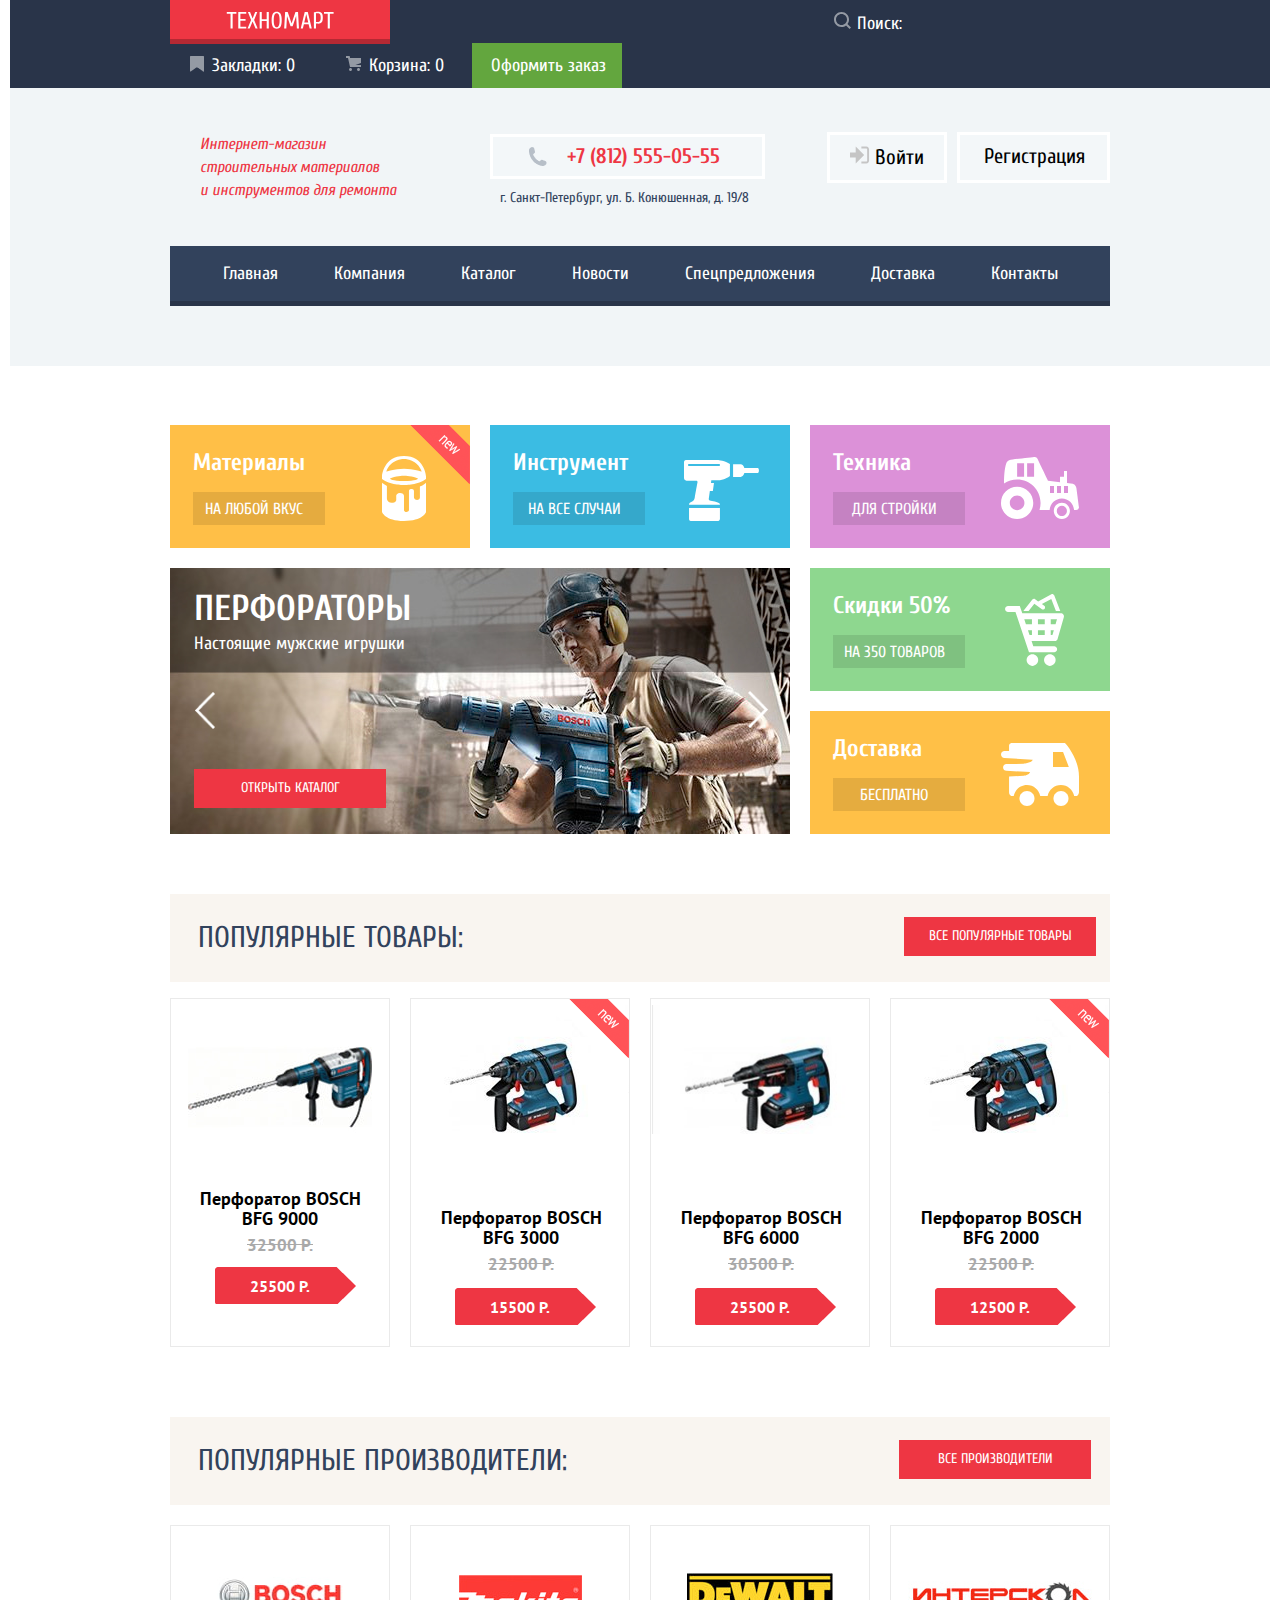
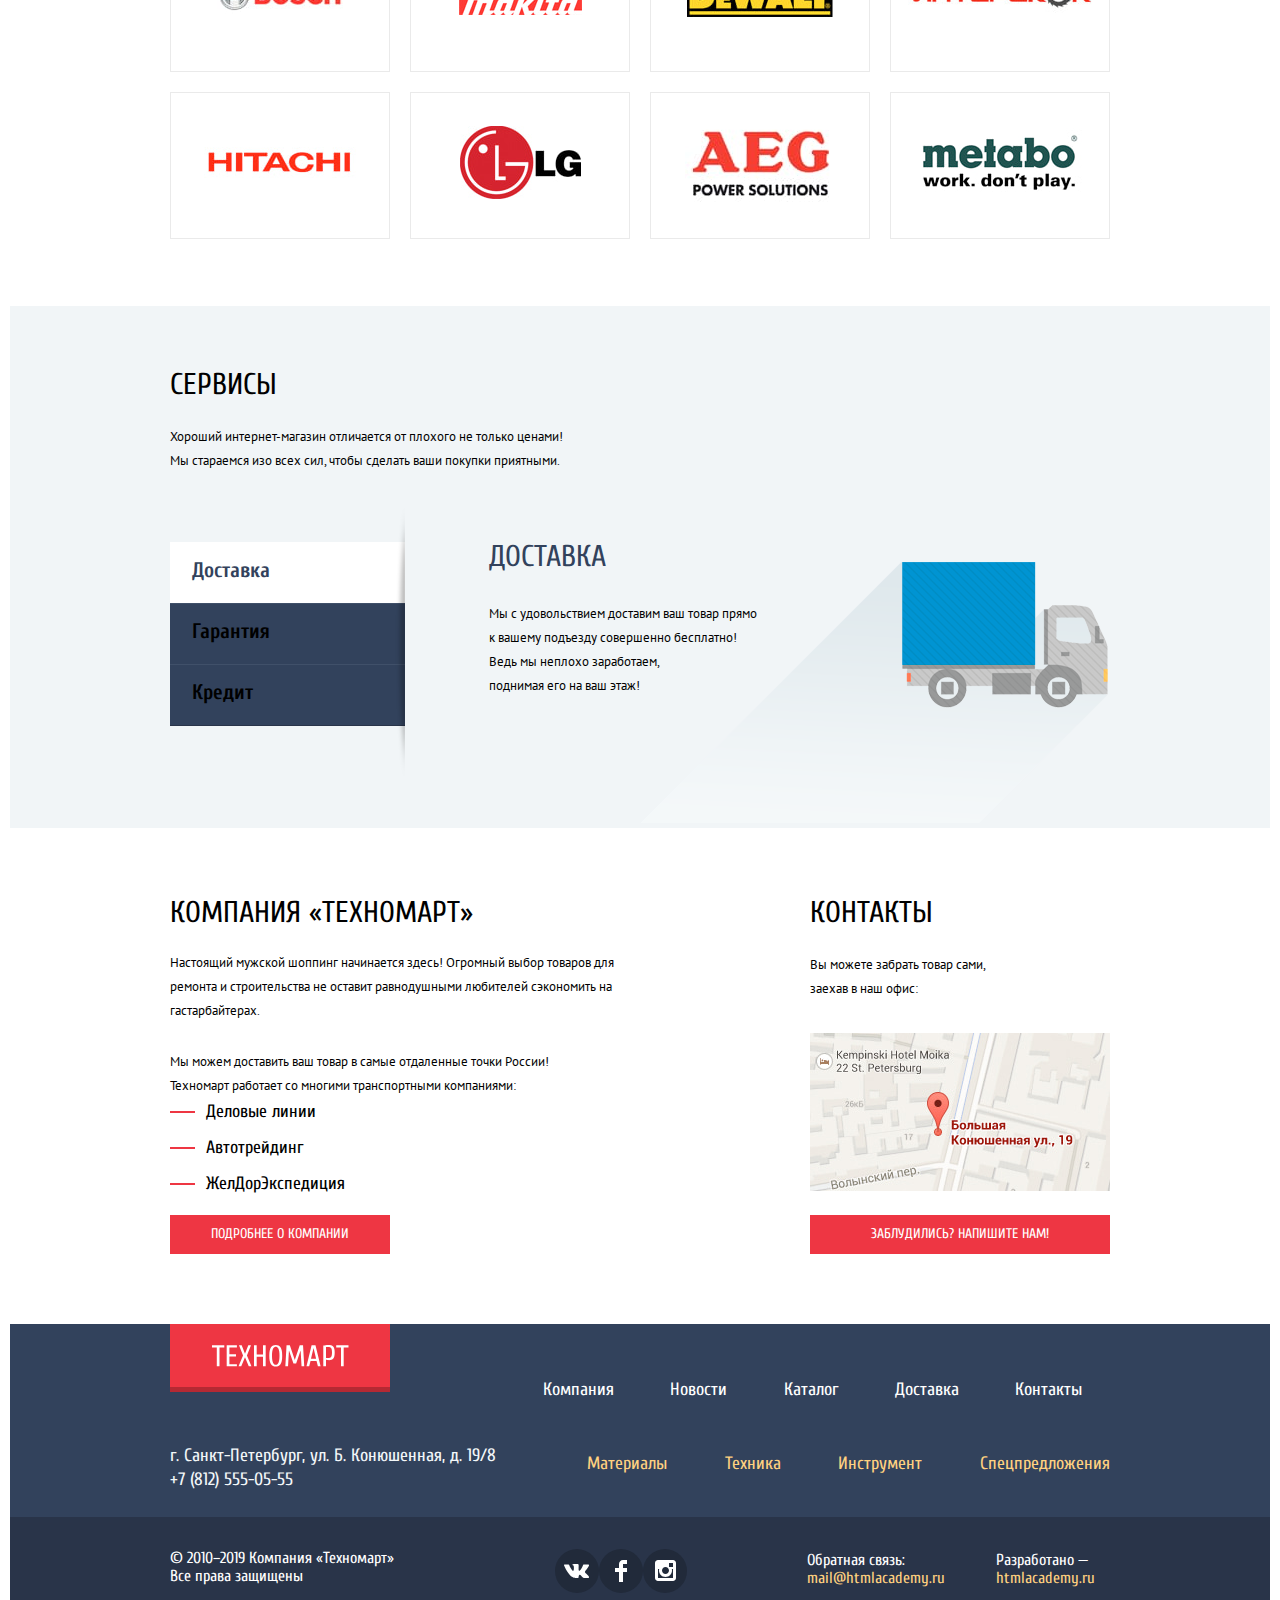
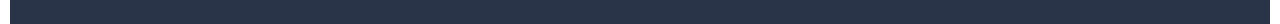
==== index.html @ 9ed383a5 "7" ====
<!DOCTYPE html>
<html class="page" lang="ru">
  <head>
    <meta charset="utf-8">
    <meta name="viewport" content="width=device-width, initial-scale=1">
    <title>HTML Academy: Техномарт</title>
    <link rel="stylesheet" href="css/normalize.css">
    <link rel="stylesheet" href="css/style.css">

    <link rel="icon" href="favicon.ico">
    <link rel="icon" href="img/favicons/32.svg" type="image/svg+xml">
    <link rel="apple-touch-icon" href="img/favicons/favicon-180.png">
    <link rel="manifest" href="manifest.webmanifest">

    <link rel="preconnect" href="https://fonts.gstatic.com">
    <link rel="stylesheet" href="https://fonts.googleapis.com/css2?family=Cuprum:ital,wght@0,400;0,700;1,400&display=swap">
    <link rel="stylesheet" href="https://fonts.googleapis.com/css2?family=Cuprum:ital,wght@0,400;0,700;1,400&family=PT+Sans:wght@400;700&display=swap">
  </head>
  <body class="page-body">

    <header class="header">

      <!--Верхний блок-->
        <div class="header-top-block">
          <div class="wrapper">
            <!--Логотип-->
            <a class="header-logo">
              <div>
                <img src="img/logo-technomart.svg"  width="108" height="18" alt="Логотип «Техномарт»">
              </div>
            </a>
            <!--Поиск-->
            <form class="search-form" action="search.html" method="GET">
              <button class="search-button"><svg width="17" height="17" viewBox="0 0 17 17" fill="rgba(255, 255, 255, 0.3)" xmlns="http://www.w3.org/2000/svg">
                <path fill-rule="evenodd" clip-rule="evenodd" d="M13.458 12.044L17 15.586L15.586 17L12.044 13.458C10.782 14.421 9.21 15 7.5 15C3.35786 15 0 11.6421 0 7.5C0 3.35786 3.35786 0 7.5 0C11.6421 0 15 3.35786 15 7.5C15.0001 9.14309 14.4581 10.7403 13.458 12.044ZM7.5 2C4.467 2 2 4.467 2 7.5C2.00331 10.5362 4.4638 12.9967 7.5 13C10.532 13 13 10.532 13 7.5C13 4.467 10.532 2 7.5 2Z" fill="white"/>
                </svg></button>
              <input type="search" name="text" id="search-form" placeholder="Поиск:" required>
              <label for="search-form">
                <!--<button class="visually-hidden" type="submit">Найти</button>-->
              </label>
            </form>
            <ul class="user-navigation">
              <li><a class="header-bookmarks" href="#">Закладки: 0</a></li>
              <li><a class="header-basket" href="#">Корзина: 0</a></li>
              <li><a class="header-checkout" href="#">Оформить заказ</a></li>
            </ul>
          </div>
        </div>
        <div class="header-central-block-bg">
          <div class="wrapper">
            <!--Центральный блок-->
            <div class="header-central-block">
            <!--Текст-->
              <p class="header-description">Интернет-магазин <br> строительных материалов <br> и инструментов для ремонта</p>

              <div class="header-contacts">
                <!--Контакты-->
                <a class="contacts-phone" href="tel:+78125550555">+7 (812) 555-05-55</a>
                <p class="contacts-address">г. Санкт-Петербург, ул. Б. Конюшенная, д. 19/8</p>
              </div>
              <!--Блок авторизации-->
              <div class="header-authorization">
                <a class="header-login" href="blank.html">
                  <svg width="20" height="18" viewBox="0 0 20 18" fill="none" xmlns="http://www.w3.org/2000/svg">
                    <path d="M14.1667 9L5.71429 0.5V6.5H0V11.5H5.71429V17.5L14.1667 9Z" fill="#C5C5C5"/>
                    <path d="M16.1771 15.51H11.3895V17.5H16.1771C18.2514 17.5 19.0381 15.69 19.0619 14.474V3.528C19.0381 2.311 18.2514 0.5 16.1771 0.5H11.3895V2.49H16.1771C16.9762 2.49 17.1219 3.171 17.1391 3.547V14.451C17.1229 14.827 16.9762 15.51 16.1771 15.51Z" fill="#C5C5C5"/>
                    </svg>
                    Войти</a>
                <a class="header-registration" href="blank.html">Регистрация</a>
              </div>
            </div>
            <!--Меню-->
            <nav class="main-navigation header-main-navigation">
              <ul>
                <li><a>Главная</a></li>
                <li><a href="#">Компания</a></li>
                <li><a href="catalog.html">Каталог</a></li>
                <li><a href="#">Новости</a></li>
                <li><a href="#">Спецпредложения</a></li>
                <li><a href="#">Доставка</a></li>
                <li><a href="#">Контакты</a></li>
              </ul>
            </nav>
          </div>
        </div>
    </header>

    <main>
      <div class="wrapper">
      <h1 class="visually-hidden">ТЕХНОМАРТ</h1>

      <section class="promo-block">
        <h2 class="visually-hidden">Промо-блок</h2>

          <!--Слайдер-->
          <div class="slider-content">
            <!--Первый слайдер-->
            <div class="slider-item slider-1">
              <div class="slider-item-top-block">
                <h3>Перфораторы</h3>
                <p>Настоящие мужские игрушки</p>
              </div>
              <div class="slider-buttons">
                <button class="slider-item-button button-left" type="button"><img src="img/icons/icon-left.png" width="21" height="39" alt="Назад"></button>
                <button class="slider-item-button button-rught" type="button"><img src="img/icons/icon-right.png" width="21" height="39" alt="Вперед"></button>
              </div>
              <a class="red-button-link red-button-link-slider" href="catalog.html">ОТКРЫТЬ КАТАЛОГ</a>
            </div>
            <!--Второй слайдер-->
            <div class="slider-item slider-2 visually-hidden">
              <div class="slider-item-top-block">
                <h3>Дрели</h3>
                <p>Соседям на радость!</p>
              </div>
              <div class="slider-buttons">
                <button class="slider-item-button button-left" type="button"><img src="img/icons/icon-left.png" width="21" height="39" alt="Назад"></button>
                <button class="slider-item-button button-rught" type="button"><img src="img/icons/icon-right.png" width="21" height="39" alt="Вперед"></button>
              </div>
              <a class="red-button-link red-button-link-slider" href="catalog.html">ОТКРЫТЬ КАТАЛОГ</a>
            </div>

          </div>
          <!--Навигация по каталогу-->
          <div class="promo-block-item materials new">
            <h3>Материалы</h3>
            <a class="promo-block-item-button" href="#">на любой вкус</a>

          </div>

          <div class="promo-block-item instrument">
            <h3>Инструмент</h3>
            <a class="promo-block-item-button" href="#">НА ВСЕ СЛУЧАИ</a>
          </div>

          <div class="promo-block-item technic">
            <h3>Техника</h3>
            <a class="promo-block-item-button" href="#">для стройки</a>
          </div>

          <div class="promo-block-item discounts">
            <h3>Скидки 50%</h3>
            <a class="promo-block-item-button" href="#">На 350 ТОВАРОВ</a>
          </div>

          <div class="promo-block-item delivery">
            <h3>Доставка</h3>
            <a class="promo-block-item-button" href="#">Бесплатно</a>
          </div>

      </section>

      <section class="popular-goods">
        <div class="popular-goods-top-block">
          <h2>Популярные товары:</h2>
          <a class="red-button-link" href="#">все поПулярные товары</a>
        </div>
        <ul>
          <li class="popular-goods-card-product">
              <div class="popular-goods-card-product-image front"><!--Вот этот блок должен меняться-->
                <img src="img/goods/snippet-32961.jpg" width="184" height="164" alt="Перфоратор BOSCH BFG 9000">
              </div>

              <div class="popular-goods-card-product-image-back"><!--На вот этот блок-->
                <a class="buy" href="#">Купить</a>
                <a class="to-bookmarks" href="#">В закладки</a>
              </div>
              <h3>Перфоратор BOSCH BFG 9000</h3>
              <p class="popular-goods-card-product-old-price">
                <s>32500 Р.</s>
              </p>
              <p class="popular-goods-card-product-button">
                25500 Р.
              </p>


          </li>

          <li class="popular-goods-card-product new">
            <a href="#">
              <h3>Перфоратор BOSCH BFG 3000</h3>
              <p class="popular-goods-card-product-image">
                <img src="img/goods/snippet-18927-1.jpg"  width="218" height="128" alt="Перфоратор BOSCH BFG 3000">
              </p>
              <p class="popular-goods-card-product-old-price">
                <s>22500 Р.</s>
              </p>
              <p class="popular-goods-card-product-button">
                15500 Р.
              </p>
            </a>
          </li>
          <li class="popular-goods-card-product">
            <a href="#">
              <h3>Перфоратор BOSCH BFG 6000</h3>
              <p class="popular-goods-card-product-image">
                <img src="img/goods/snippet-945-1.jpg"  width="218" height="128" alt="Перфоратор BOSCH BFG 6000">
              </p>
              <p class="popular-goods-card-product-old-price">
                <s>30500 Р.</s>
              </p>
              <p class="popular-goods-card-product-button">
                25500 Р.
              </p>
            </a>
          </li>
          <li class="popular-goods-card-product new">
            <a href="#">
              <h3>Перфоратор BOSCH BFG 2000</h3>
              <p class="popular-goods-card-product-image">
                <img src="img/goods/snippet-18927-1.jpg"  width="218" height="128" alt="Перфоратор BOSCH BFG 3000">
              </p>
              <p class="popular-goods-card-product-old-price">
                <s>22500 Р.</s>
              </p>
              <p class="popular-goods-card-product-button">
                12500 Р.
              </p>
            </a>
          </li>
        </ul>
      </section>

      <section class="popular-producers">
        <div class="popular-goods-top-block">
          <h2>Популярные ПРОИзводители:</h2>
          <a class="red-button-link" href="#">все производители</a>
        </div>
        <div class="popular-producers-list">
          <div class="popular-producers-item"><a href="#"><img src="img/partner-logo/bosch.jpg"  width="126" height="37" alt="BOSCH"></a></div>
          <div class="popular-producers-item"><a href="#"><img src="img/partner-logo/Makita.jpg"  width="123" height="40" alt="Makita"></a></div>
          <div class="popular-producers-item"><a href="#"><img src="img/partner-logo/DeWALT.jpg"  width="146" height="44" alt="DeWALT"></a></div>
          <div class="popular-producers-item"><a href="#"><img src="img/partner-logo/Interskol-1.jpg"  width="200" height="75" alt="Интерскол"></a></div>
          <div class="popular-producers-item"><a href="#"><img src="img/partner-logo/Hitachi.jpg"  width="169" height="31" alt="Hitachi"></a></div>
          <div class="popular-producers-item"><a href="#"><img src="img/partner-logo/LG.jpg"  width="121" height="73" alt="LG"></a></div>
          <div class="popular-producers-item"><a href="#"><img src="img/partner-logo/AEG.jpg"  width="151" height="96" alt="AEG"></a></div>
          <div class="popular-producers-item"><a href="#"><img src="img/partner-logo/Metabo.jpg" width="204" height="69" alt="Metabo"></a></div>
        </div>
      </section>
    </div>

      <section class="services">
        <div class="wrapper">
          <!--Слайдер-->
          <h2>Сервисы</h2>
          <p>Хороший интернет-магазин отличается от плохого не только ценами! <br>
          Мы стараемся изо всех сил, чтобы сделать ваши покупки приятными.</p>

            <div class="services-tab">
              <button class="services-button" id="defaultOpen" type="button" onclick="openService(event, 'Delivery')">Доставка</button>
              <button class="services-button" type="button" onclick="openService(event, 'Guarantee')">Гарантия</button>
              <button class="services-button" type="button" onclick="openService(event, 'Credit')">Кредит</button>
            </div>
            <div id="Delivery" class="tabcontent">
              <h3>Доставка</h3>
              <p>Мы с удовольствием доставим ваш товар прямо<br>
                к вашему подъезду совершенно бесплатно!<br>
                Ведь мы неплохо заработаем,<br>
                поднимая его на ваш этаж!</p>
            </div>
            <div id="Guarantee" class="tabcontent">
              <h3>Гарантия</h3>
              <p>Если купленный у нас товар поломается или заискрит, <br>
                а также в случае пожара, спровоцированного его возгоранием, <br>
                вы всегда можете быть уверены в нашей гарантии. <br>
                Мы обменяем сгоревший товар на новый. <br>
                Дом уж восстановите как-нибудь сами.</p>
            </div>
            <div id="Credit" class="tabcontent">
              <h3>Кредит</h3>
              <p>Залезть в долговую яму стало проще! <br>
                  Кредитные консультанты придут вам на помощь.</p>
            </div>

        </div>
      </section>
      <div class="company-information wrapper">
        <section class="about-company">
          <h2>КОМПАНИЯ «Техномарт»</h2>
          <p class="indent">Настоящий мужской шоппинг начинается здесь! Огромный выбор товаров для <br>
            ремонта и строительства не оставит равнодушными любителей сэкономить на <br>
            гастарбайтерах.</p>
          <p>Мы можем доставить ваш товар в самые отдаленные точки России! <br>
            Техномарт работает со многими транспортными компаниями:</p>
          <ul>
            <li>Деловые линии</li>
            <li>Автотрейдинг</li>
            <li>ЖелДорЭкспедиция</li>
          </ul>
          <a class="red-button-link " href="#">Подробнее о компании</a>
        </section>

        <section class="contacts-company">
          <h2>КОНТАКТЫ</h2>
          <p>Вы можете забрать товар сами, <br>
            заехав в наш офис:</p>
          <!--Карта-->
          <section class="map"><h2 class="visually-hidden">Схема проезда</h2><img src="img/road-map.jpg" width="300" height="158" alt=""></section>
          <a class="red-button-link" href="#">Заблудились? НапиШИТЕ НАМ!</a>
        </section>

      </div>
      <section class="modal modal-email">
        <h2 class="visually-hidden">Отправить письмо</h2>
        <form method="post" name="contact_form" action="contact-form-handler.php">
          <div class="modal-email-top">
            <p>
              <label class="form_item" for="username">Ваше имя:</label>
              <input id="username" type="text" name="username" placeholder="Имя Фамилия">
            </p>
            <p>
              <label class="form_item" for="email">Ваш e-mail:</label>
              <input id="email" type="email" name="email" placeholder="email@example.com">
            </p>
          </div>
          <p class="form_item">Текст письма:
		    	    <textarea name="message" placeholder="В свободной форме"></textarea>
          </p>
          <button class="red-button-link" type="submit">Отправить</button>
        </form>
        <button class="modal-close" type="button" aria-label="Закрыть"></button>
      </section>

      <section class="modal modal-map">
        <h2 class="visually-hidden">Заблудились? НапиШИТЕ НАМ!</h2>
        <img src="img/modal-map.jpg" alt="Офис компании по адресу г. Санкт-Петербург, ул. Б. Конюшенная, д. 19/8" width="943" height="449">
        <button class="modal-close" type="button" aria-label="Закрыть"></button>
      </section>
    </main>

    <footer>
      <!--Верхний блок футера-->
      <div class="footer-main-block">
        <div class="wrapper">
        <!--Логотип-->
          <div class="footer-top-block">
            <a class="footer-logo">
              <p>
                <img src="img/logo-technomart.svg"  width="138" height="23" alt="Логотип «Техномарт»">
              </p>
            </a>

              <ul class="main-navigation footer-navigation">
                <li><a href="#">Компания</a></li>
                <li><a href="#">Новости</a></li>
                <li><a href="catalog.html">Каталог</a></li>
                <li><a href="#">Доставка</a></li>
                <li><a href="#">Контакты</a></li>
              </ul>
          </div>
          <div class="footer-center-block">
            <p>г. Санкт-Петербург, ул. Б. Конюшенная, д. 19/8 <br>
                  +7 (812) 555-05-55</p>
            <ul class="footer-navigation">
              <li><a href="#">Материалы</a></li>
              <li><a href="#">Техника</a></li>
              <li><a href="#">Инструмент</a></li>
              <li><a href="#">Спецпредложения</a></li>
            </ul>
          </div>
        </div>
      </div>
      <!--Нижний блок футера-->
      <div class="footer-bottom-block">
        <div class="wrapper">
          <p class="copyright">© 2010–2019 Компания «Техномарт» <br>
          Все права защищены</p>
          <div class="social-networks">
            <a class="vkontakte" href="#">
              <svg width="26" height="15" viewBox="0 0 26 15" fill="none" xmlns="http://www.w3.org/2000/svg">
                <path d="M15.5403 11.7281C16.4609 11.4384 17.6395 13.6406 18.8943 14.4834C19.836 15.1219 20.5573 14.9841 20.5573 14.9841L23.9017 14.9372C23.9017 14.9372 25.6495 14.8322 24.8232 13.4803C24.7549 13.3678 24.3389 12.4781 22.334 10.6472C20.2376 8.73186 20.5217 9.04218 23.0456 5.73093C24.5835 3.71249 25.1988 2.47968 25.0062 1.95468C24.8213 1.44936 23.6918 1.58061 23.6918 1.58061L19.9237 1.60593C19.5568 1.60686 19.2458 1.71749 19.1042 2.08874C19.1013 2.09249 18.5062 3.65061 17.7127 4.9753C16.0362 7.77749 15.3669 7.92655 15.0896 7.75124C14.4531 7.3453 14.6139 6.1228 14.6139 5.25374C14.6139 2.5378 15.0299 1.4053 13.7992 1.1128C13.388 1.0153 13.0876 0.951552 12.0389 0.942177C10.6985 0.922489 9.56027 0.942177 8.91508 1.25061C8.48656 1.45968 8.15819 1.91811 8.35753 1.94436C8.6079 1.97718 9.1693 2.09436 9.46975 2.49374C9.8559 3.01124 9.84434 4.17093 9.84434 4.17093C9.84434 4.17093 10.0649 7.36874 9.32434 7.7653C8.8159 8.03718 8.12064 7.48218 6.62516 4.9378C5.86153 3.63655 5.28471 2.19843 5.28471 2.19843C5.28471 2.19843 5.17301 1.93124 4.97079 1.78499C4.73005 1.61155 4.39301 1.55624 4.39301 1.55624L0.816563 1.57874C0.816563 1.57874 0.27923 1.59374 0.0818227 1.82436C-0.0934366 2.02874 0.0673782 2.45061 0.0673782 2.45061C0.0673782 2.45061 2.86864 8.90155 6.04064 12.1509C8.94879 15.1341 12.2537 14.9362 12.2537 14.9362H13.7511C13.7511 14.9362 14.2027 14.8856 14.4338 14.6437C14.6495 14.4187 14.6399 13.9959 14.6399 13.9959C14.6399 13.9959 14.61 12.0187 15.5403 11.7281Z" fill="white"/>
                </svg>
            </a>
            <a class="facebook" href="#">
              <svg width="12" height="22" viewBox="0 0 12 22" fill="none" xmlns="http://www.w3.org/2000/svg">
                <path d="M12 4V0H8C5.79086 0 4 1.79086 4 4V8H0V12H4V22H8V12H12V8H8V4H12Z" fill="white"/>
              </svg>
            </a>
            <a class="instagram" href="#">
              <svg width="21" height="21" viewBox="0 0 21 21" fill="none" xmlns="http://www.w3.org/2000/svg">
                <path fill-rule="evenodd" clip-rule="evenodd" d="M3 0H18C19.65 0 21 1.35 21 3V18C21 19.65 19.65 21 18 21H3C1.35 21 0 19.65 0 18V3C0 1.35 1.35 0 3 0ZM14 10.5C14 8.57 12.43 7 10.5 7C8.57 7 7 8.57 7 10.5C7 12.43 8.57 14 10.5 14C12.43 14 14 12.43 14 10.5ZM3 18V9H4.181C4.0626 9.49127 4.00186 9.99467 4 10.5C4 14.0899 6.91015 17 10.5 17C14.0899 17 17 14.0899 17 10.5C16.9986 9.99464 16.9379 9.49118 16.819 9H18V18H3ZM14 7H18V3H14V7Z" fill="white"/>
              </svg>
            </a>
          </div>
          <div class="links">
            <p class="feedback">Обратная связь: <br>
              <a href="mailto:mail@htmlacademy.ru">mail@htmlacademy.ru</a></p>
            <p class="developed">
              Разработано &mdash;<br>
              <a href="https://htmlacademy.ru/intensive/htmlcss">htmlacademy.ru</a>
            </p>
          </div>
        </div>
      </div>
    </footer>
    <script src="js/script.js"></script>
  </body>
</html>
---- css/style.css ----
/* Variables */

:root {
  --header-color: rgba(0, 0, 0, 0.0001);
  --dark-header-color: #293449;
  --light-header-color: #32425C;
  --checkout-color: #63A63E;
  --basic-red: #EE3643;
  --basic-white: #ffffff;
  --basic-black: #000000;
  --button-white: #F3F7F9;
  --materials:  #FFBF47;
  --instrument: #3BBCE3;
  --technic: #DC91D8;
  --discounts: #8ED78F;
  --delivery: #FFC047;
  --popular-goods-top-block-color: #F9F5F0;
  --popular-goods-card-product-color: #EAEAEA;
  --popular-goods-card-product-old-price-color: #A9A9A9;
  --services-background-color: #F1F5F7;
  --service-button-shadow-color: #405069;
  --footer-center-block-menu: #FFD180;
  --dark-red: #BA2732;
  --light-green: #5FBB2D;
  --dark-green: #367315;
  --header-login: #3D546F;
  --light-grey: #C5C5C5;
  --red-button-bg: #CA2C37;
  --buy-active: #518534;
  --modal-bg: #F4F4F4;
  --modal-button: #F1F1F1;
  --catalog-heading: #F7F3EC;
  --filter-hover: #B5B5B5;
  --filter-button: #E5E5E5;
  --social-bg: #212A3A;
  --range-control: #d7dcde;
  --range-control-green: #00ca74;
  --range-control-toggle: #ababab;
  --price-color: #283136;
  --range-controls: #cfcfcf;
}

/* Global */

.page-body {
  min-width: 960px;
  margin: 0;
  padding: 0 10px;
  font-family: "Cuprum", "Arial", sans-serif;
  font-size: 16px;
  line-height: 24px;
  font-weight: 400;
  color: var(--basic-white);
  min-height: 100%;
  box-sizing: border-box;

  display: grid;
  grid-template-rows: min-content 1fr min-content;
  align-content: start;
}

.wrapper {
  width: 940px;
  margin: 0 auto;
}
p {
  margin: 0 auto;
}
a {
  text-decoration: none;
  color: var(--basic-white);
}
img {
  max-width: 100%;
  height: auto;
}
li {
  list-style: none;
}
.visually-hidden {
  position: absolute;
  clip: rect(0 0 0 0);
  width: 1px;
  height: 1px;
  margin: -1px;
}
.clearfix::after {
  content: "";
  display: table;
  clear: both;
}

/*Header*/

.header {
  background-color: var(--header-color);
 }


/*Верхний блок хедера*/
.header-top-block {
  background-color: var(--dark-header-color);
}
.header-top-block .wrapper {
  display: flex;
  flex-wrap: wrap;
  justify-content: space-between;
  color: var(--basic-white);
}

/*Логотип в верхнем блоке хедера*/
.header-logo {
  background-color: var(--basic-red);
  padding: 20px 56px 10px 56px;
  box-shadow: inset 0px -5px 0px rgba(0, 0, 0, 0.24);
  height: 23px;
  margin-top: -9px;
}
.header-logo:active {
  background: var(--dark-red);
}
/*Поиск в верхнем блоке хедера*/
.search-form input{
  background-color: var(--dark-header-color);
  border: none;
  padding-top: 15px;
  padding-left: 28px;
}
.search-form input:focus {
  background-color: var(--basic-white);
}
.search-form {
  padding-right: 97px;
  padding-left: 12px;
  position: relative;
}
.search-form:focus {
  background-color: var(--basic-white);
  color: var(--basic-black);
}
.search-form svg:focus {
  fill: rgba(255, 255, 255, 1);
}
.search-form input::placeholder {
  background-color: var(--dark-header-color);
  border: none;
  font-size: 18px;
  color: var(--basic-white);
}
.search-button {
  background-color: var(--dark-header-color);
  border: none;
  padding: 0;
  padding-left: 5px;
  padding-top: 2px;
  position: absolute;
  top: 10px;
}
.search-button:focus,
.search-form input:focus,
.search-form input:focus::placeholder {
  background-color: var(--basic-white);
  color: var(--basic-black);
}
.search-button path {
  fill: rgba(255, 255, 255, 0.5);
}
.search-button svg:active {
  fill: var(--basic-red);
}
/*Юзерменю в верхнем блоке хедера*/
.user-navigation {
  display: flex;
  justify-content: flex-end;
  flex-wrap: wrap;
  margin: 0;
  padding: 0;
  font-size: 18px;
}
.user-navigation li {
  padding: 10px 0;
}
user-navigation a {
  position: relative;
}
.header-bookmarks,
.header-basket {
  position: relative;
}
.header-basket {
  padding-right: 28px;
  padding-left: 48px;
}

.header-bookmarks {
  padding-right: 26px;
  padding-left: 42px;
}
.header-bookmarks::before {
  content: "";
  position: absolute;
  background-image: url("../img/icons/icon-bookmark.png");
  width: 14px;
  height: 16px;
  left: 20px;
  top: 1px;
  opacity: 0.5;
}
.header-basket::before {
  content: "";
  position: absolute;
  background-image: url(../img/icons/icon-cart.svg);
  width: 15px;
  height: 15px;
  left: 25px;
  top: 1px;
  opacity: 0.5;
}
.header-bookmarks:hover:before,
.header-basket:hover:before {
  opacity: 1;
}
.header-bookmarks:active,
.header-basket:active {
  opacity: 0.5;
}
.header-checkout {
  padding: 12px 16px 12px 19px;
  background-color: var(--checkout-color);
  width: 150px;
}
.header-checkout:hover {
  background-color: var(--light-green);
}
/*Центральный блок хедера*/
.header-central-block-bg {
  background-color: var(--services-background-color);
  padding-bottom: 60px;
}
.header-central-block {
  display: grid;
  gap: 20px;
  grid-template-columns: 4fr 4fr 4fr;
  grid-template-rows: 158px;
  align-items: center;
}
.header-central-block .header-login,
.header-central-block .header-registration,
.header-central-block .header-user,
.contacts-phone {
  font-size: 21px;
  line-height: 21px;
  background: var(--button-white);
  border: 3px solid var(--basic-white);
  position: relative;
}
.header-description {
  font-style: italic;
  font-size: 16px;
  line-height: 23px;
  color: var(--basic-red);
  padding-left: 30px;
  margin: 0;
}
.header-contacts {
  margin-top: 16px;
}
.contacts-phone {
  font-weight: 700;
  color: var(--basic-red);
  line-height: 30px;
  padding: 7px 42px 8px 74px;
}
.contacts-phone::before {
  content: "";
  position: absolute;
  background-image: url("../img/icons/icon-phone.png");
  width: 19px;
  height: 19px;
  left: 35px;
  top: 10px;
}
.contacts-address {
  font-size: 14px;
  margin-top: 5px;
  padding-top: 10px;
  color: var(--light-header-color);
  margin-left: 10px;
}

.header-authorization {
  display: flex;
  justify-content: flex-end;
  flex-wrap: wrap;
  margin-top: -20px;
}
.header-authorization .header-login,
.header-authorization .header-registration,
.header-authorization .header-user {
  color: var(--basic-black);
  padding-top: 11px;
  padding-bottom: 12px;
}
.header-login {
  padding-right: 20px;
  padding-left: 20px;
}
.header-login:hover,
.header-registration:hover {
  color: var(--basic-red);
}
.header-login:hover svg {
  fill: var(--header-login);
}
.header-login:active,
.header-registration:active {
  color: var(--light-grey);
}

.header-registration {
  padding-right: 22px;
  padding-left: 24px;
  margin-left: 10px;
}

/*Меню в хедере*/

.main-navigation ul {
  display: flex;
  flex-wrap: wrap;
  width: 100%;
  background-color: var(--light-header-color);
  font-size: 18px;
  margin: 0;
  padding: 0;
  list-style: none;
  min-height: 60px;
  box-shadow: inset 0px -5px 0px var(--dark-header-color);
  box-sizing: border-box;

}
.main-navigation li {
  display: inline;
  padding: 16px 28px;
}
.main-navigation li:first-child {
  padding-left: 53px;
}

.main-navigation a {
  padding: 16px auto;
}
.header-main-navigation li:hover {
  background-color: var(--dark-header-color);
}
.header-main-navigation li:active {
  opacity: 0.5;
}
/*Main*/

/*Промо-блок*/

.promo-block {
  display: grid;
  grid-template-columns: 1fr 1fr 1fr;
  grid-template-rows: 123px 123px 123px;
  gap: 20px;
  margin-top: 59px;
  margin-bottom: 60px;
}
.slider-content {
  grid-column: 1 / 3;
  grid-row: 2 / -1;
}
.slider-item {
  width: 620px;
  min-height: 266px;
  background-color: var(--light-header-color);
}
.slider-1 {
  background-image: url(../img/perforator.jpg);
}
.slider-2 {
  background-image: url(../img/Object-2.jpg);
}
.slider-item-top-block {
  min-height: 104px;
  background: rgba(0, 0, 0, 0.25);
  margin-bottom: 18px;
}
.slider-item-top-block h3 {
  font-weight: 700;
  text-transform: uppercase;
  font-size: 36px;
  line-height: 36px;
  margin: 0 24px;
  padding-top: 23px;
}
.slider-item-top-block p {
  font-size: 18px;
  margin-left: 24px;
  margin-top: 5px;
}
.slider-item-button {
  background-color: rgba(0, 0, 0, 0);
  border: none;
}
.slider-buttons{
  display: flex;
  justify-content: space-between;
  flex-wrap: wrap;
  margin-bottom: 34px;
}
.button-left {
  margin-left: 18px;
  background-color: none;
}
.button-rught {
  margin-right: 15px;
  background-color: none;
}
.red-button-link {
  width: 192px;
  height: 32px;
  background-color: var(--basic-red);
  font-size: 14px;
  text-transform: uppercase;
  text-align: center;
  padding-top: 7px;
  display: block;
}
.red-button-link:hover {
  background-color: var(--red-button-bg);
}
.red-button-link:active {
  background-color: var(--dark-red);
}
.red-button-link-slider {
  margin-left: 24px;
}

/*Навигация по каталогу*/

.promo-block-item {
  padding-left: 23px;
  padding-top: 20px;
  position: relative;
  overflow: hidden;
}
.promo-block-item h3 {
  margin: 0;
  margin-top: 3px;
  font-weight: 700;
  font-size: 24px;
  line-height: 30px;
}

.promo-block-item-button {
  display: block;
  width: 122px;
  height: 28px;
  padding-top: 5px;
  margin-top: 14px;
  text-transform: uppercase;
  text-align: center;
  background-color: rgba(0, 0, 0, 0.1);
  padding-right: 10px;
}
.promo-block-item-button:hover {
  background-color: rgba(197,197,197,0.3);
}
.promo-block-item-button:active {
  background-color: rgba(169,169,169,0.3);
}
.materials {
  background: var(--materials)  url(../img/icons/icon-bucket.svg) no-repeat 83% 54%;
}
.instrument {
 background: var(--instrument) url(../img/icons/icon-drill.svg) no-repeat 86% 56%;
}
.technic {
  background: var(--technic)  url(../img/icons/icon-tractor.svg) no-repeat 86% 53%;
}
.discounts {
  background: var(--discounts)  url(../img/icons/icon-basket.svg) no-repeat 81% 50%;
}
.delivery {
  background: var(--delivery)  url(../img/icons/icon-truck.svg) no-repeat 86% 53%;
}
.new {
  /*display: block;
    width: 98px;
    min-height: 25px;
    background-color: var(--basic-red);
    content: NEW;
    text-transform: uppercase;
    font-size: 14px;
    text-align: center;
    transform: rotate(45deg);
    position: absolute;
    right: -28px;
    top: 10px;
    padding-top: 5px;*/
}
.new::after {
  content: "";
  position: absolute;
  background-image: url("../img/icons/new-flag.png");
  width: 60px;
  height: 59px;
  right: 0;
  top: 0;
}
/*Популярные товары*/

.popular-goods {
  width: 100%;
  min-height: 427px;
}
.popular-goods-top-block,
.catalog-h1 {
  grid-column: 1 / -1;
  grid-template-columns: 89px;
  background-color: var(--popular-goods-top-block-color);
  display: flex;
  justify-content: space-between;
  flex-wrap: wrap;
  text-align: center;
  padding-left: 28px;
  padding-right: 14px;
}
.popular-goods-top-block h2,
.services h2,
.tabcontent h3,
.about-company h2,
.contacts-company h2,
.catalog-h1 {
  box-sizing: border-box;
  font-size: 30px;
  font-weight: 400;
  line-height: 30px;
  color: var(--light-header-color);
  text-transform: uppercase;
}
.popular-goods-top-block h2 {
  margin-top: 29px;
  margin-bottom: 29px;
}
.popular-goods-top-block a {
  margin-top: 23px;
}
.popular-producers a {
  margin-right: 5px;
}
.popular-goods ul,
.popular-producers-list {
  display: grid;
  grid-template-columns: 220px 220px 220px 220px;
  grid-template-rows: auto;
  gap: 20px;
  padding-left: 0;
}
.popular-goods-card-product {
  border: 1px solid var(--popular-goods-card-product-color);
  font-family: "PT Sans", "Arial", sans-serif;
  font-weight: 700;
  text-align: center;
  position: relative;
  overflow: hidden;
  padding-bottom: 21px;
}
.popular-goods-card-product:hover .back {
  display: block;
  background-color: #fff;
  width: 218px;
  height: 164px;
  outline: 1px solid red;
}
.popular-goods-card-product a {
  display: flex;
  flex-direction: column;
  flex-wrap: wrap;

 }
.popular-goods-card-product-image  {
  order: -1;
  flex-basis: 183px;
  vertical-align: middle;
  display: flex;
  flex-wrap: wrap;
  align-items: start;
  margin-top: 6px;
  justify-content: center;
}
.popular-goods-card-product-image.front:hover {
  display: none;
  position: absolute;
}
.popular-goods-card-product-image-back {
  display: none;
  position: absolute;
}
.popular-goods-card-product-image-back:hover {
  display: flex;
  flex-wrap: wrap;
  flex-direction: column;
  top: 0px;
  position: absolute;
}
.buy {
  padding: 7px 32px 7px 54px;
  background: var(--checkout-color);
  box-shadow: inset 0px -3px 0px var(--dark-green);
  border-radius: 2px;
  margin-left: 41px;
  font-size: 14px;
  text-transform: uppercase;
  font-weight: 400;
}
.buy::before {
  content: "";
  position: absolute;
  background-image: url(../img/icons/icon-cart.png);
  width: 15px;
  height: 15px;
  left: 70px;
  top: 28%;
  opacity: 0.5;
}
.buy:hover {
  background: var(--light-green);
  box-shadow: inset 0px -3px 0px var(--dark-green);
}
.buy:active {
  background: var(--buy-active);
  box-shadow: inset 0px -3px 0px var(--dark-green);
}
.to-bookmarks {
  border: 3px solid var(--checkout-color);
  color: var(--light-header-color);
  font-size: 14px;
  text-transform: uppercase;
  margin-left: 41px;
  margin-top: 10px;
  padding: 7px 24px;
  font-weight: 400;
}
.to-bookmarks:hover {
  border: 3px solid  var(--light-header-color);
}
.to-bookmarks:active {
  border: 3px solid  var(--light-header-color);
  opacity: 0.5;
}
.popular-goods-card-product:hover,
.popular-producers-item:hover {
  box-shadow: 0 0 12px var(--popular-goods-card-product-color);
}
 .popular-goods-card-product h3 {
  font-size: 18px;
  line-height: 20px;
  color: var(--basic-black);
  max-width: 185px;
  margin: 20px auto 0 auto;
  order: 0;
 }
.popular-goods-card-product-old-price {
  font-size: 17px;
  line-height: 18px;
  color: var(--popular-goods-card-product-old-price-color);
  margin-top: 7px;
  margin-bottom: 13px;
  min-height: 18px;
}
.popular-goods-card-product-button {
  background: url(../img/red-button.png) no-repeat;
  width: 141px;
  height: 30px;
  padding-top: 7px;
  margin-left: 44px;
  margin-top: 2px;
  text-align: left;
  padding-left: 35px;
}
/*Популярные производители*/
.popular-producers {
  margin-top: 70px;
}
.popular-producers-item {
  border: 1px solid var(--popular-goods-card-product-color);
  min-height: 145px;
  display: flex;
  flex-wrap: wrap;
  align-items: center;
}
.popular-producers-item:active {
  opacity: 0.5;
}
.popular-producers-item a {
  text-align: center;
  margin: 0 auto;
}
.popular-producers-list {
  margin-top: 20px;
}
 /*Сервисы*/

.services {
  width: 100%;
  min-height: 522px;
  background-color: var(--services-background-color);
  color: var(--basic-black);
  margin-top: 67px;
}
.services h2 {
  color: var(--basic-black);
  padding-top: 64px;
}
.services p,
.about-company p,
.contacts-company p {
  font-family: "PT Sans", "Arial", sans-serif;
  font-size: 13px;
  line-height: 24px;
  margin-bottom: 69px;
}

.services-tab {
  float: left;
  width: 25%;
  min-height: 183px;
  position: relative;
}
.services-tab::after {
  content: "";
  position: absolute;
  background-image: url("../img/icons/vertical-shadow.png");
  width: 10px;
  height: 279px;
  right: 0;
  top: -40px;
}
.services-tab button {
  display: block;
  background-color: inherit;
  font-size: 21px;
  font-weight: 700;
  line-height: 30px;
  padding-left: 22px;
  padding-top: 13px;
  padding-bottom: 18px;
  width: 100%;
  border: none;
  outline: none;
  text-align: left;
  cursor: pointer;
  transition: 0.3s;
  background-color: var(--light-header-color);
  box-shadow: 0px 1px 0px var(--dark-header-color), inset 0px 1px 0px var(--service-button-shadow-color);
}
.services-tab button:hover {
  background: var(--dark-header-color);
  box-shadow: 0px 1px 0px var(--dark-header-color), inset 0px 1px 0px var(--service-button-shadow-color);
}
.services-tab button.active {
  background: var(--basic-white) ;
  box-shadow: 0px 1px 0px var(--basic-white);
  color: var(--light-header-color);
}
.tabcontent {
  float: left;
  padding: 0;
  padding-left: 24px;
  border: 1px solid inherit;
  border-left: none;
  width: 619px;
  min-height: 283px;
  margin-left: 60px;
}
#Delivery {
  background: url(../img/delivery.png) no-repeat 100% 20px;
}
#Guarantee {
  background: url(../img/bg-garanty.png) no-repeat 100% 20px;
}
#Credit {
  background: url(../img/bg-credit.png) no-repeat 100% 20px;
}
.tabcontent h3 {
  margin-top: 0;
}

/*О компании*/
.company-information {
  color: var(--basic-black);
  display: flex;
  flex-wrap: wrap;
}
.about-company {
  flex-basis: 460px;
  margin-right: 180px;
}
.about-company h2,
.contacts-company h2 {
  color: var(--basic-black);
  padding-top: 45px;
}
.about-company h2 {
  margin-bottom: 23px;
}
.about-company p,
.contacts-company p {
  margin-bottom: 0;
}
.about-company .indent {
  margin-bottom: 27px;
}
.about-company ul {
  margin: 0;
  margin-top: 2px;
  margin-bottom: 7px;
  padding: 0;
}
.about-company li {
  font-size: 18px;
  padding-bottom: 12px;
  padding-left: 36px;
  background: url(../img/icons/dot.png) no-repeat 0 11px;
}
.about-company .red-button-link {
  width: 220px;
}
.contacts-company .map {
  width: 300px;
  height: 158px;
  margin-top: 32px;
  margin-bottom: 24px;

}
.contacts-company .red-button-link {
  width: 300px;
}

/*Футер*/
footer {
  margin-top: 70px;
}
.footer-main-block {
  background-color: var(--light-header-color);
  min-height: 193px;
}
.footer-top-block,
.footer-center-block {
  display: flex;
  justify-content: space-between;
  flex-wrap: wrap;
}

.footer-logo {
  background-color: var(--basic-red);
  padding-top: 20px;
  padding-left: 41px;
  box-shadow: inset 0px -5px 0px rgba(0, 0, 0, 0.24);
  height: 48px;
  width: 179px;
  margin-right: 100px;
}
.footer-navigation {
  display: flex;
  justify-content: space-between;
  flex-wrap: wrap;
  padding-left: 0;
  flex: 1 0 30%;
  margin-top: 30px;
  font-size: 18px;
}
.footer-navigation li {
  margin: 8px auto;
}
.footer-navigation li:hover {
  text-decoration-line: underline;
}
.footer-navigation li:active {
  opacity: 0.5;
  text-decoration: none;
}
.footer-center-block a {
  color: var(--footer-center-block-menu);
  font-size: 18px;

}
.footer-center-block ul {
  margin: 0 auto;
}
footer .main-navigation li:first-child,
.footer-navigation li:first-child {
  margin-left: 0;
}
footer .main-navigation li:last-child,
.footer-navigation li:last-child {
  margin-right: 0;
}
.footer-center-block p {
  margin: 0;
  font-size: 18px;
  color: var(--button-white);
  margin-right: 91px;
}

.footer-bottom-block {
  background-color: var(--dark-header-color);
  min-height: 107px;

}
.footer-bottom-block .wrapper {
  display: flex;
  justify-content: space-between;
  flex-wrap: wrap;
  align-items: center;
}
.copyright {
  margin: 0;
  line-height: 18px;
  margin-top: 25px;
}

.social-networks {
  position: relative;
  margin-left: 43px;
  width: 134px;
  display: flex;
  justify-content: flex-start;
  flex-wrap: wrap;
  margin-top: 32px;
}


.links {
  display: flex;
  justify-content: flex-end;
  flex-wrap: wrap;
  margin-right: 10px;
  margin-top: 28px;
}

.links a {
  color: var(--footer-center-block-menu);
}
.links a:active {
  color: var(--basic-red);
}
.links .feedback {
  line-height: 18px;
}
.links .developed {
  margin-left: 51px;
  margin-right: 5px;
  line-height: 18px;
}
/* Modal */

.modal {
  margin: auto;
  color: var(--basic-black);
  background-color: var(--basic-white);
  border-top: 7px solid var(--basic-red);
  box-shadow: 0 0 12px var(--basic-black);
  position: relative;
}
.modal p {
  display: flex;
  flex-wrap: wrap;
  flex-direction: column;
  margin: 0;
}
.form_item {
  font-size: 18px;

}
/* Modal map */
.modal-map {
  display: none;
  height: 449px;
  width: 943px;
  position: fixed;
  bottom: 10%;
  left: 20%;
}

/* Modal email */
.modal-email {
  display: none;
  box-sizing: border-box;
  height: 430px;
  width: 620px;
  padding-top: 46px;
  padding-left: 80px;
  padding-right: 80px;
  background-image: linear-gradient(var(--basic-white) 74%, var(--modal-bg) 26%);
  position: fixed;
  bottom: 10%;
  left: 30%;
}
.modal-email-top {
  display: flex;
  flex-wrap: wrap;
  justify-content: space-between;
}
.modal-email-top p {
  width: 220px;
  margin-bottom: 15px;
}
.modal-email-top input {
  padding: 10px;
  margin-top: 10px;
  border: 2px solid var(--light-grey);
  border-radius: 2px;
}
.modal-email-top input::placeholder {
  font-size: 13px;
  line-height: 24;
  color: var(--popular-goods-card-product-old-price-color);
}
textarea {
  height: 114px;
  border: 2px solid var(--light-grey);
  border-radius: 2px;
}
textarea::placeholder {
  font-size: 13px;
  line-height: 24;
  color: var(--popular-goods-card-product-old-price-color);
}
.modal .red-button-link {
  font-size: 14px;
  color: var(--basic-white);
  text-transform: uppercase;
  width: 460px;
  margin-top: 74px;
  border: none;
}

/*modal-busket*/
.modal-busket {
  height: 282px;
  width: 620px;
  box-sizing: border-box;
  position: fixed;
  bottom: 10%;
  left: 30%;
  padding-top: 70px;
  text-align: center;
  display: none;
}
.modal-busket p {
  font-weight: bold;
  font-size: 24px;
  line-height: 30px;
  position: relative;
  padding-bottom: 68px;
}
.modal-busket p::before {
  content: "";
  position: absolute;
  background: url(../img/icons/icon-mark.png);
  top: -20px;
  left: 82px;
  width: 66px;
  height: 66px;
}
.modal-busket-buttons {
  display: flex;
  justify-content: center;
  background: var(--modal-button);
  padding-bottom: 39px;
}
.modal-busket-buttons .red-button-link {
  width: 192px;
  margin: 0;
  margin-top: 36px;
}
.modal-busket-buttons .red-button-link:first-child {
  margin-right: 10px;
}
.modal-busket-buttons .white {
  background: var(--basic-white);
  color: var(--basic-black);
}
/* Modal close */

.modal-close {
  position: absolute;
  top: 14px;
  right: 11px;
  width: 22px;
  height: 22px;
  background-color: transparent;
  border: 0;
  cursor: pointer;
}
.modal-close::before,
.modal-close::after {
  content: "";
  position: absolute;
  top: 10px;
  left: 2px;
  width: 19px;
  height: 3px;
  background-color: var(--basic-red);
}

.modal-close::before {
  transform: rotate(45deg);
}

.modal-close::after {
  transform: rotate(-45deg);
}
.header-authorization .header-user {
  background: var(--basic-white);
  padding-left: 54px;
  padding-right: 54px;
}
.header-user::before {
  content: "";
  position: absolute;
  background-image: url("../img/icons/icon-man.png");
  width: 20px;
  height: 18px;
  left: 20px;
  top: 10px;
  opacity: 0.5;
}
.header-user::after {
  content: "";
  position: absolute;
  background-image: url("../img/icons/icon-user.png");
  width: 20px;
  height: 18px;
  right: 20px;
  top: 10px;
  opacity: 0.5;
}
.header-user:hover:before,
.header-user:hover:after {
  opacity: 1;
}
.header-user:active {
  color: var(--basic-black);
  opacity: 0.3;
}
.header-user-links {
  display: flex;
  flex-wrap: wrap;
  justify-content: center;
  margin: 7px auto;
  padding: 0;
}
.header-user-links a {
  color:  var(--light-header-color);
}
.header-user-links li {
  position: relative;
  margin-right: 10px;
}
.header-user-links li:last-child {
  margin-right: 0;
}
.header-user-links a:hover {
  color: var(--basic-red);
}
.header-user-links a:active {
  color: var(--light-grey);
}
.catalog-authorization {
  margin-top: 15px;
}
.breadcrumbs {
  display: flex;
  flex-wrap: wrap;
  margin: 20px auto;
  padding: 0;
  font-family: PT Sans;
  font-size: 13px;
  line-height: 18px;
  text-transform: uppercase;
}
.breadcrumbs a {
  font-size: 13px;
  line-height: 18px;
  color: var(--basic-black);
  text-transform: uppercase;
}
.breadcrumbs li {
  margin-right: 18px;
}
.breadcrumbs li:last-child {
  margin-right: 0;
}
.catalog-h1 {
  padding-top: 29px;
  padding-bottom: 29px;
}

/**/
.catalog {
  color: var(--basic-black);
  display: grid;
  grid-template-columns: 220px 1fr;
  grid-template-rows: 38px 1fr;
  align-content: start;
  column-gap: 20px;

}
.catalog-heading {
  background: var(--catalog-heading);
  text-transform: uppercase;
  padding-top: 10px;
  padding-bottom: 10px;
  padding-left: 18px;
  padding-right: 14px;
  font-family: PT Sans;
  font-size: 13px;
  line-height: 18px;
}
.catalog-filter {
  grid-row: 1;
  grid-column: 1;

}
.catalog-sorting {
  grid-row: 1;
  grid-column: 2;
  display: flex;
  flex-wrap: wrap;
  justify-content: space-between;
  margin: 0;
  margin-bottom: 28px;
  min-height: 38px;
  box-sizing: border-box;

}
.catalog-filters {

  grid-row: 2 / -1;
  grid-column: 1;
}
.catalog-items {

  grid-row: 2 / -1;
  grid-column: 2;
}
.catalog-direction {
  padding-left: 42px;
}
.direction-left {
  transform: rotate(-180deg);
  cursor: pointer;
}
.direction-left path,
.direction-right path {
  fill: var(--light-grey);
}
.direction-right {
  margin-left: 18px;
  cursor: pointer;
}
.direction-left:hover path,
.direction-right:hover path {
  fill: var(--basic-black);
}
.active {
  color:  var(--basic-red);
}
.active path {
  fill:  var(--basic-red);
}
.sorting-items {
  color: var(--light-grey);
  margin: 0;
  display: flex;
  flex-wrap: wrap;
  justify-content: flex-end;
}
.sorting-items a {
  color: var(--light-grey);
}
.sorting-items:hover,
.sorting-items:hover .active {
  color: var(--basic-black);
}
.sorting {
  margin-left: 65px;
  cursor: pointer;
  background-image: linear-gradient(to right, red 50%, transparent 50%);
  background-position: 0 1.3em;
  background-repeat: repeat-x;
  background-size: 2px 1px;

}
.sorting:hover {
  background-image:  linear-gradient(red, red);
  background-position: 0 1.3em;
  background-repeat: no-repeat;
  background-size: 100% 1px;

}
.sorting:active {
  background: none;
  color:  var(--basic-red);
}
.sorting.active {
  background: none;
}

/* Каталог - карточки товара*/
.catalog-items ul {
  display: flex;
  flex-wrap: wrap;
  padding: 0;
  margin-top: 30px;
  margin-bottom: 50px;
}
.catalog-items .popular-goods-card-product {
  box-sizing: border-box;
  margin-right: 16px;
  margin-bottom: 18px;
  position: relative;
}
.catalog-items .popular-goods-card-product:nth-child(3n) {
  margin-right: 0;
}
.catalog-items .popular-goods-card-product-button {
  color: var(--basic-white);
}
.catalog-filters legend {
  font-weight: bold;
  font-size: 17px;
  line-height: 30px;
  text-transform: uppercase;
  font-family: PT Sans;
  margin-left: 2px;
}
.filter-item {
  margin: 0;
  padding: 0;
  border: none;
  margin-top: 15px;
  padding-bottom: 25px;
  border-bottom: 1px solid rgba(0, 0, 0, 0.1);
}
.range-filter {
  width: 220px;
  margin-top: 13px;
}
.range-controls {
  height: 41px;
  background-color: var(--modal-button);
  border-radius: 5px;
  margin-bottom: 5px;
  padding-top: 39px;
  padding-right: 20px;
  padding-left: 20px;
  position: relative;
}
.range-controls .scale {
  height: 2px;
  background: var(--range-control);
}
.range-controls .bar {
  width: 70%;
  height: 2px;
  background: var(--range-control-green);
}
.range-controls .toggle {
  position: absolute;
  top: 31px;
  left: 0;
  width: 4px;
  height: 4px;
  padding: 0;
  border: 8px solid var(--basic-white);
  background-color: var(--range-control-toggle);
  border-radius: 50%;
  box-shadow: 0 2px 1px 0 var(--range-controls);
  cursor: pointer;
}
.range-controls .toggle-min {
  left: 18px;
}
.range-controls .toggle-max {
  left: 160px;
}
.price-controls {
  display: flex;
  justify-content: space-between;
}
.price-controls label {
  text-transform: uppercase;
  font-size: 16px;
}
.price-controls input {
  box-sizing: border-box;
  width: 95px;
  padding: 10px;
  text-align: center;
  color: var(--price-color);
  border: none;
  border-radius: 5px;
  background: var(--modal-button);
  font-family: PT Sans;
  font-size: 17px;
  line-height: 18px;
}
.producers,
.power-supply {
  border: none;
  margin-top: 16px;
  padding: 0;
  font-family: PT Sans;
  font-size: 15px;
  line-height: 19px;
  text-transform: uppercase;
}
.producers ul,
.power-supply ul {
  padding: 0;
  margin: 0;
  margin-top: 18px;
  padding-bottom: 27px;
  border-bottom: 1px solid rgba(0, 0, 0, 0.1);
}
.power-supply ul {
  border-bottom: none;
  margin-top: 25px;
}
.producers li,
.power-supply li {
  margin-bottom: 20px;
  font-family: PT Sans;
  font-size: 15px;
  line-height: 19px;
  text-transform: uppercase;
}
.producers li:last-child {
  margin-bottom: 0;
}
.filter-option label,
.filter-input-radio + label {
  position: relative;
  display: block;
  cursor: pointer;
  user-select: none;
  padding-left: 35px;
}
.filter-input-checkbox + label::before {
content: "";
  position: absolute;
  left: 2px;
  top: 0;
  width: 18px;
  height: 18px;
  border: 2px solid var(--light-grey);
  border-radius: 5px;
}
.filter-input-checkbox:checked + label::after {
  content: "";
  position: absolute;
  top: 0px;
  left: 2px;
  width: 22px;
  height: 17px;
  background: url("../img/icons/check-mark.svg");
}
.filter-input-radio + label::before {
  content: "";
  position: absolute;
  left: 0px;
  top: 0;
  width: 15px;
  height: 15px;
  border: 5px solid var(--light-grey);
  border-radius: 50%;
}
.filter-input-radio:checked + label::after {
  content: "";
  position: absolute;
  top: 8px;
  left: 8px;
  width: 9px;
  height: 9px;
  background-color: var(--light-grey);
  border-radius: 50%;
}
.filter-input-radio:hover + label::before {
  border: 5px solid var(--filter-hover);
}
.filter-input-radio:hover + label::after {
  background-color: var(--filter-hover);
}
.filter-input-radio:disabled + label::before,
.filter-input-radio:disabled + label::after,
.filter-input-checkbox:disabled + label::before,
.filter-input-checkbox:disabled:checked + label::after,
.producers label:disabled,
.power-supply label:disabled {
  opacity: 0.4;
}
.filter-button {
  font-family: PT Sans;
  font-size: 13px;
  line-height: 18px;
  text-transform: uppercase;
  width: 220px;
  background: var(--basic-white);
  border: 1px solid var(--filter-button);
  box-sizing: border-box;
  padding: auto;
  min-height: 38px;
  cursor: pointer;
}
.catalog-pagination {
  margin-bottom: 59px;
}
.catalog-pagination a {
  font-family: PT Sans;
  font-size: 13px;
  line-height: 18px;
  color: var(--basic-black);
  width: 38px;
  height: 38px;
  padding: 10px 15px;
  background: var(--basic-white);
  border: 1px solid var(--filter-button);
  box-sizing: border-box;
  border-radius: 2px;
  margin-right: 10px;

}
.catalog-pagination .pagination-next {
  padding: 10px 30px;
}
.catalog-pagination a:active {
  border: 1px solid var(--basic-red);
}
.catalog-pagination .active {
  background: var(--basic-red);
  color: var(--basic-white);
}
.catalog-description {
  color: var(--basic-black);
  background: var(--services-background-color);
  padding-top: 42px;
  padding-bottom: 46px;
}
.catalog-description h2 {
  font-size: 30px;
  line-height: 30px;
  text-transform: uppercase;
}
.social-networks a {
  height: 44px;
  width: 44px;
  border-radius: 50%;
  background: var(--social-bg);
  background-position: center;
  display: flex;
  align-items: center;
  justify-content: center;
}
.social-networks a:hover,
.social-networks a:active {
  background: var(--basic-red);;
}
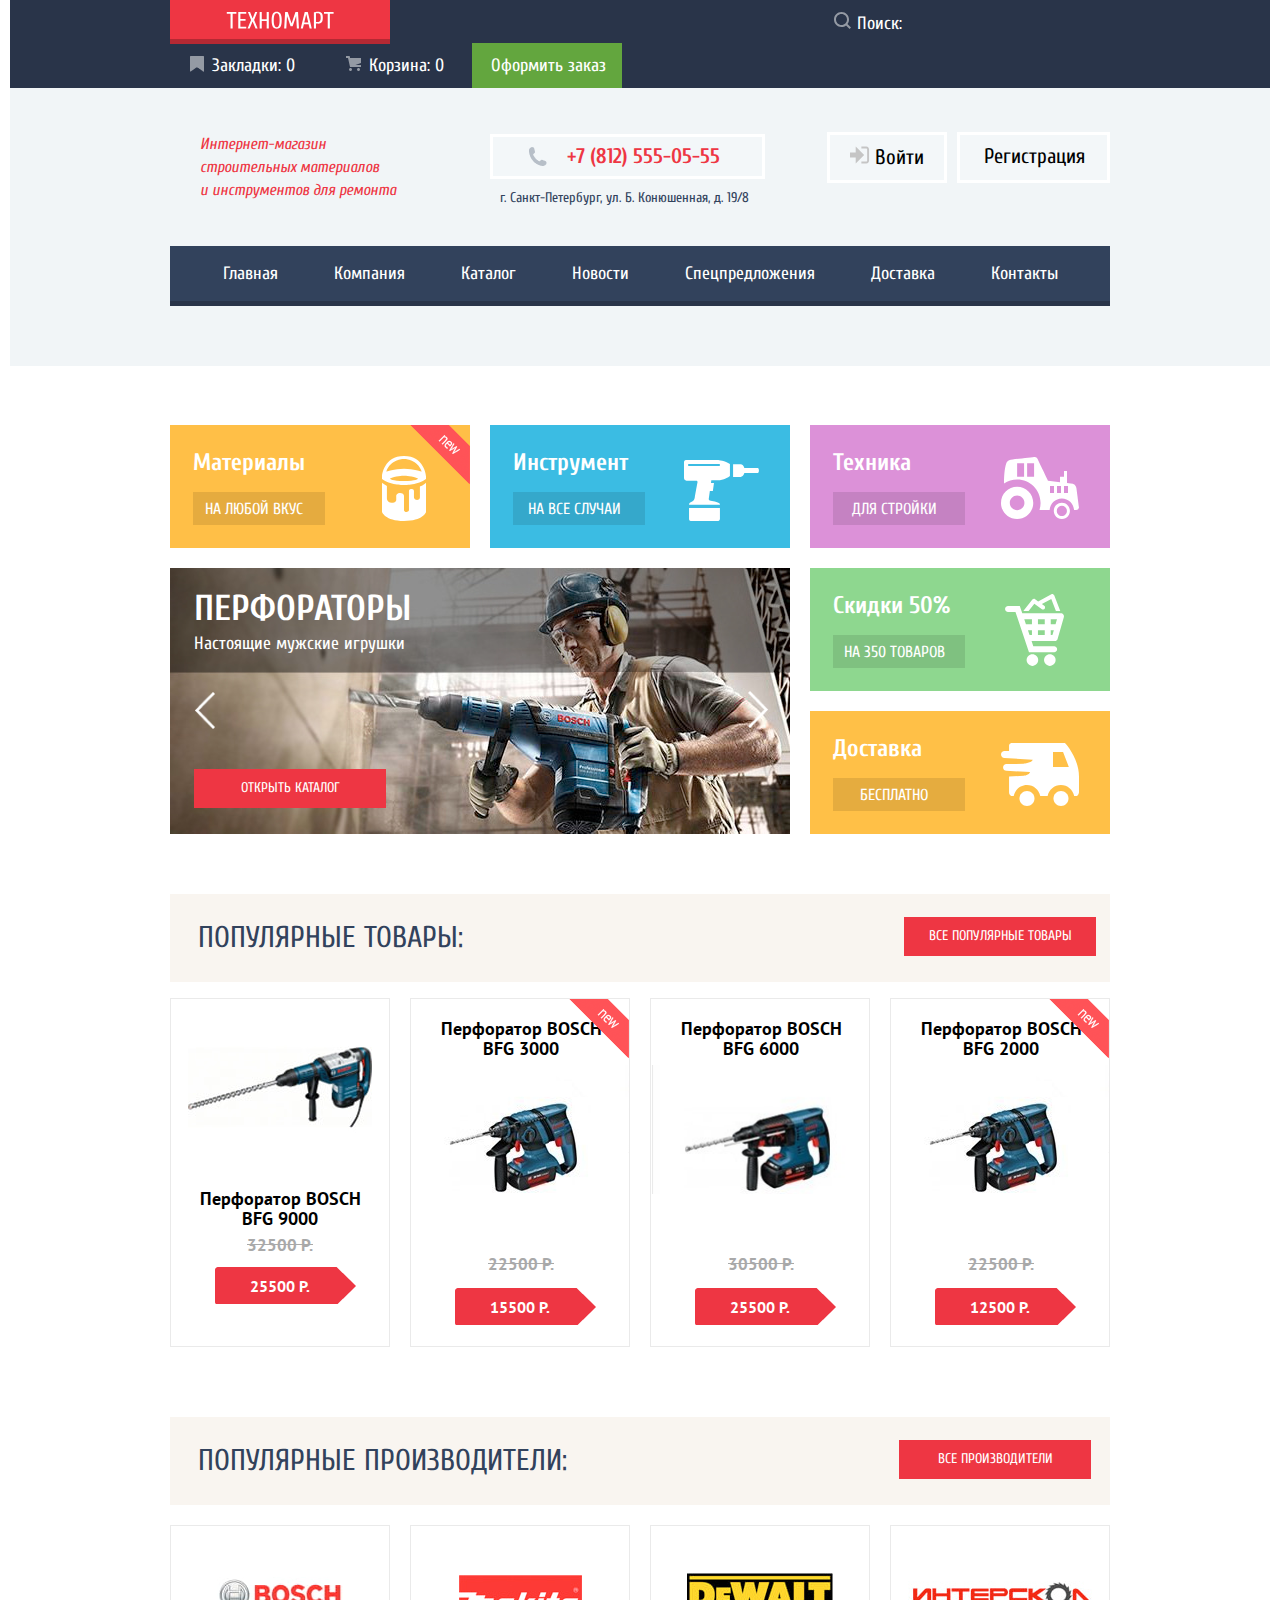
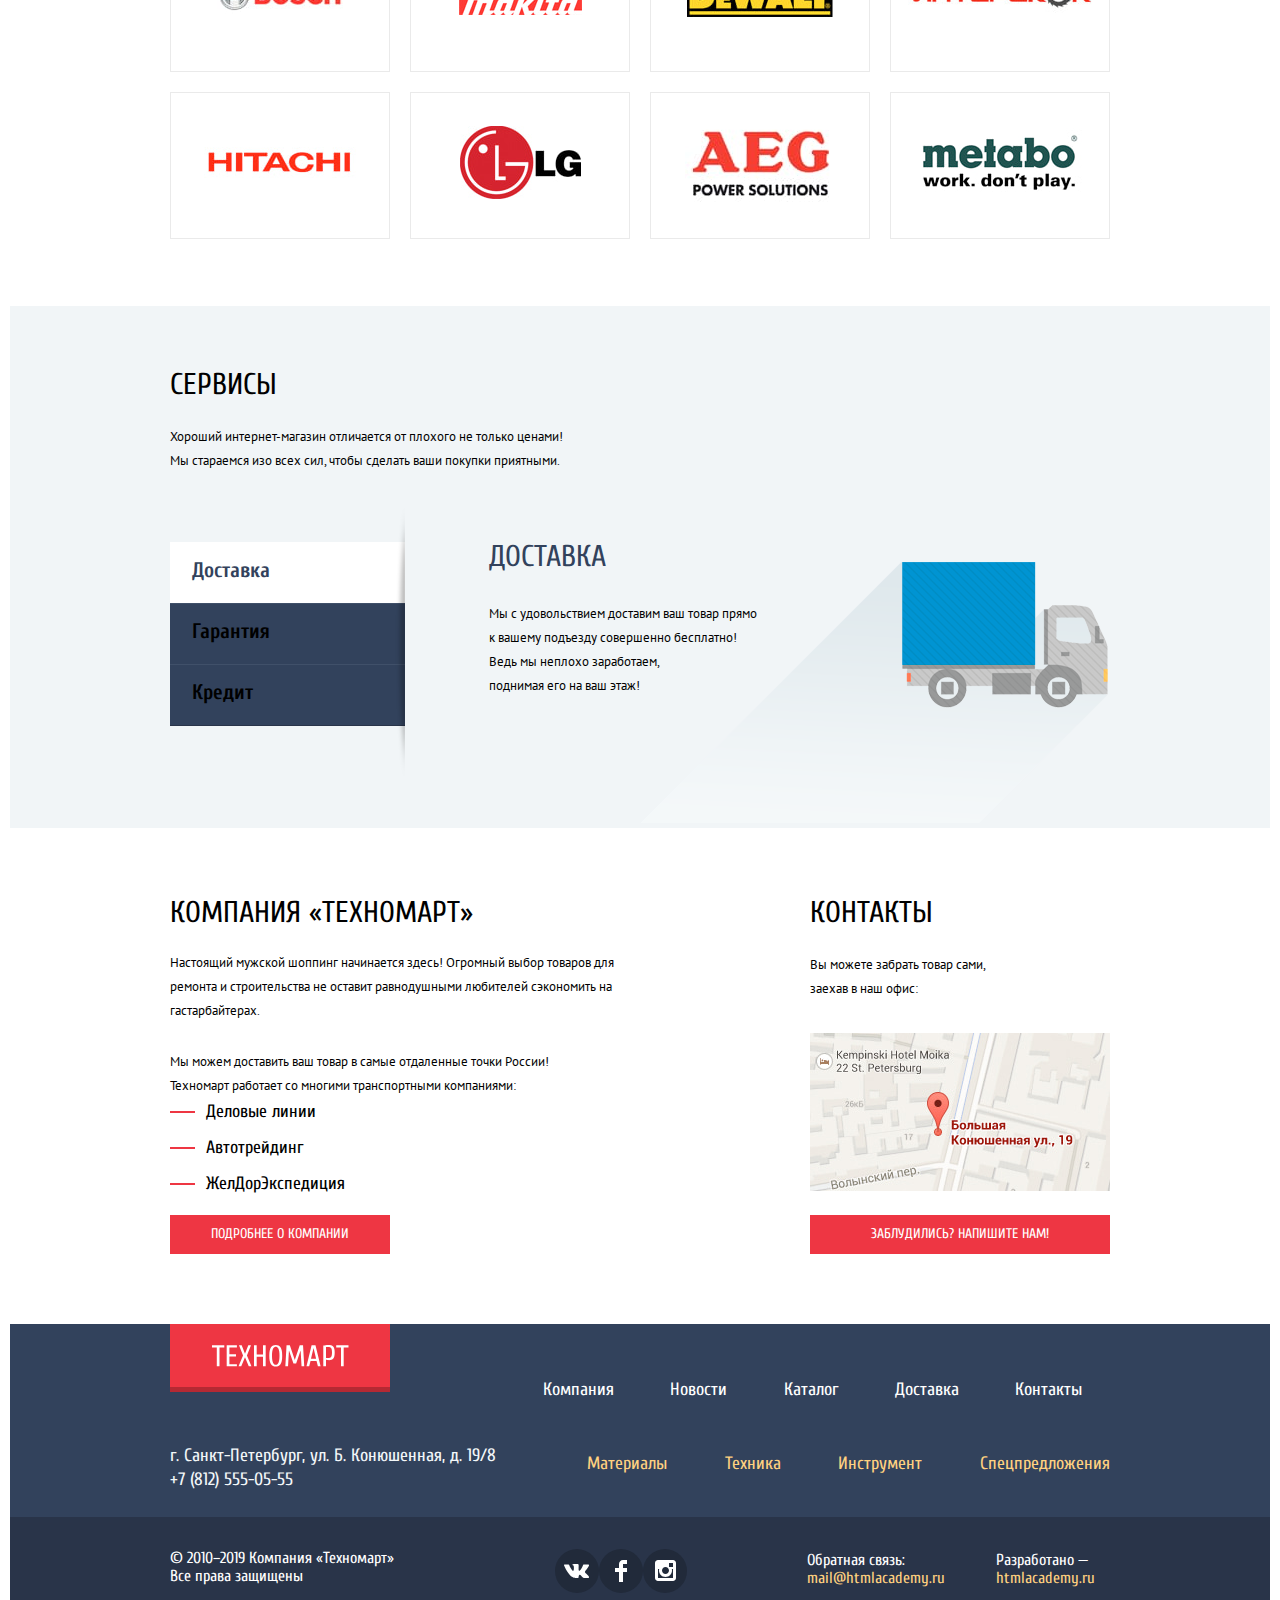
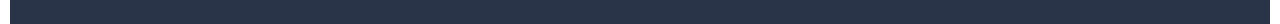
==== commit 08861bdb: "13" ====
--- a/index.html
+++ b/index.html
@@ -156,14 +156,14 @@
         </div>
         <ul>
           <li class="popular-goods-card-product">
+            <div class="popular-goods-card-product-image-back"><!--На вот этот блок-->
+              <a class="buy" href="#">Купить</a>
+              <a class="to-bookmarks" href="#">В закладки</a>
+            </div>
               <div class="popular-goods-card-product-image front"><!--Вот этот блок должен меняться-->
                 <img src="img/goods/snippet-32961.jpg" width="184" height="164" alt="Перфоратор BOSCH BFG 9000">
               </div>
 
-              <div class="popular-goods-card-product-image-back"><!--На вот этот блок-->
-                <a class="buy" href="#">Купить</a>
-                <a class="to-bookmarks" href="#">В закладки</a>
-              </div>
               <h3>Перфоратор BOSCH BFG 9000</h3>
               <p class="popular-goods-card-product-old-price">
                 <s>32500 Р.</s>
--- a/css/style.css
+++ b/css/style.css
@@ -569,7 +569,7 @@
   overflow: hidden;
   padding-bottom: 21px;
 }
-.popular-goods-card-product:hover .back {
+.popular-goods-card-product:hover .popular-goods-card-product-image-back  {
   display: block;
   background-color: #fff;
   width: 218px;
@@ -583,7 +583,6 @@
 
  }
 .popular-goods-card-product-image  {
-  order: -1;
   flex-basis: 183px;
   vertical-align: middle;
   display: flex;
@@ -592,21 +591,23 @@
   margin-top: 6px;
   justify-content: center;
 }
-.popular-goods-card-product-image.front:hover {
+/*.popular-goods-card-product-image.front:hover {
   display: none;
   position: absolute;
-}
+}*/
+
 .popular-goods-card-product-image-back {
   display: none;
   position: absolute;
 }
-.popular-goods-card-product-image-back:hover {
+/*.popular-goods-card-product-image-back:hover {
   display: flex;
   flex-wrap: wrap;
   flex-direction: column;
-  top: 0px;
-  position: absolute;
-}
+  top: 40px;
+  left: 0px;
+  position: absolute;
+}*/
 .buy {
   padding: 7px 32px 7px 54px;
   background: var(--checkout-color);
@@ -624,7 +625,7 @@
   width: 15px;
   height: 15px;
   left: 70px;
-  top: 28%;
+  top: 13%;
   opacity: 0.5;
 }
 .buy:hover {
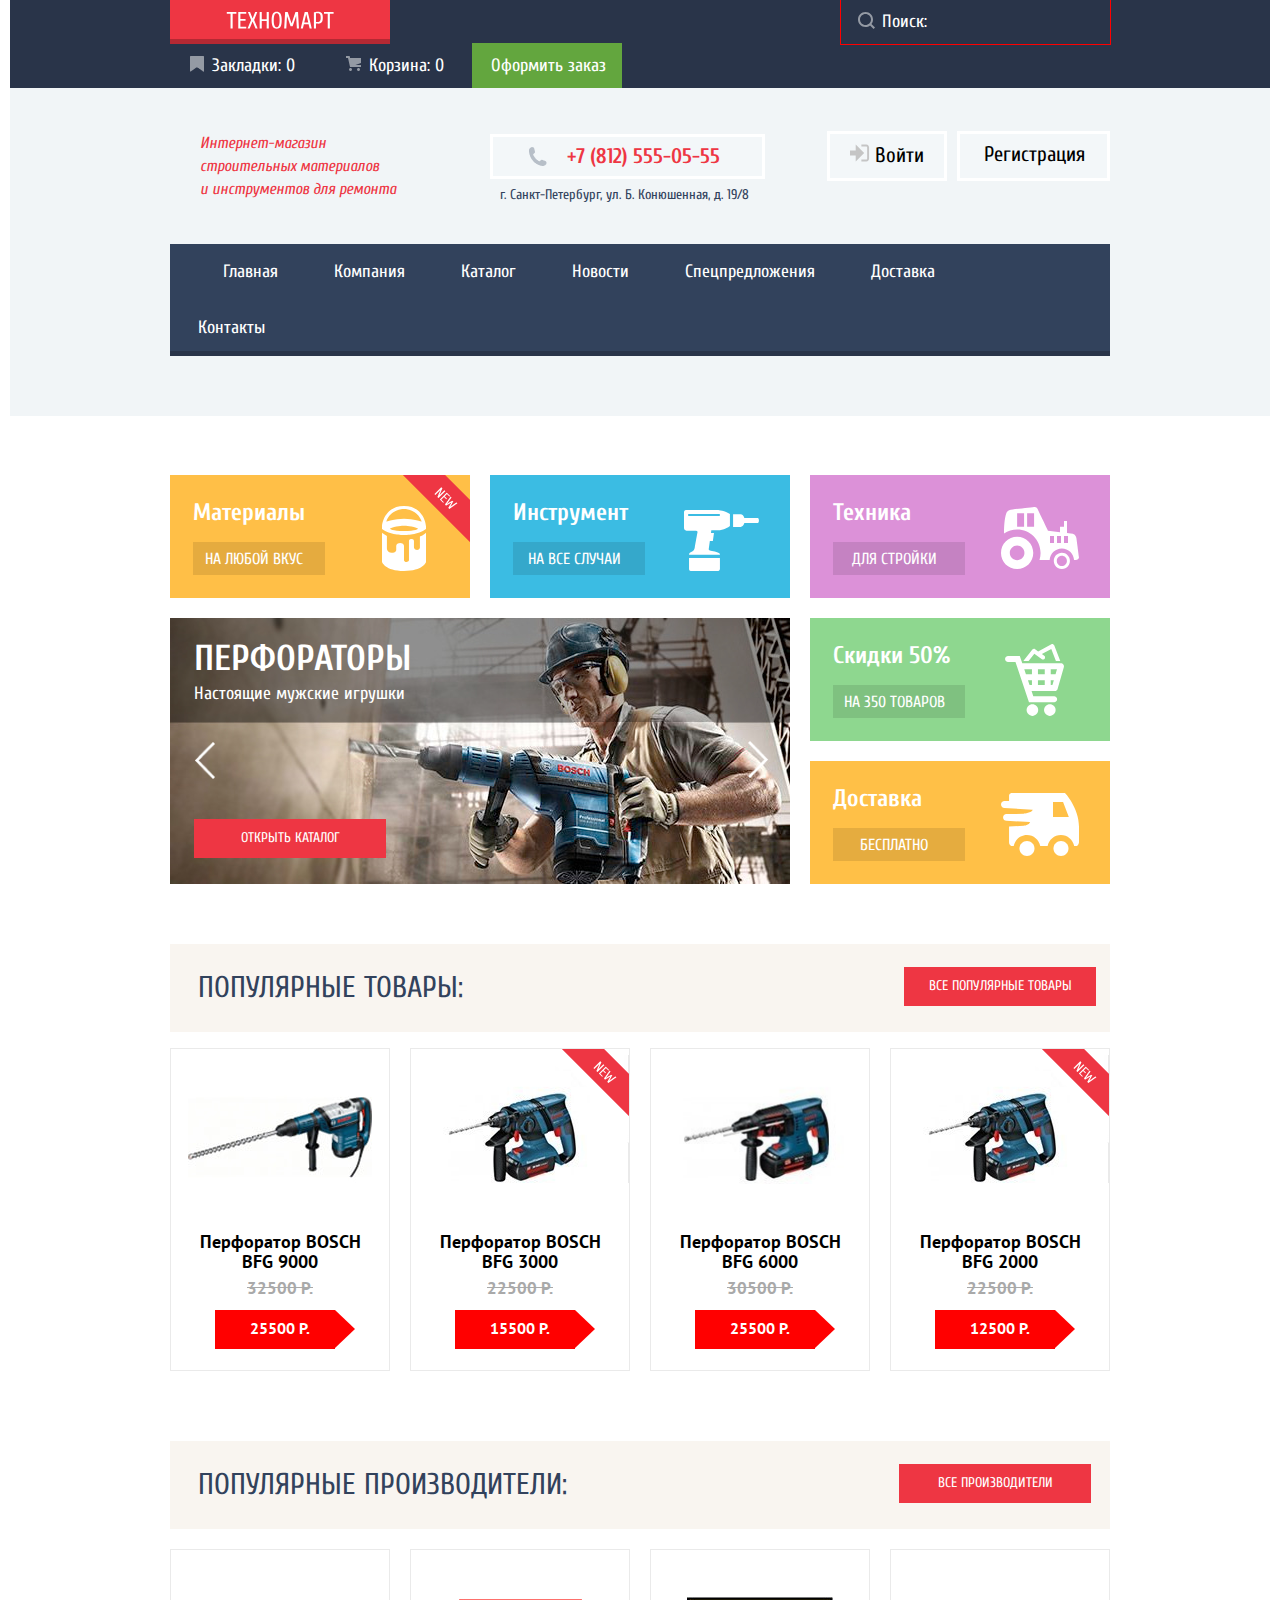
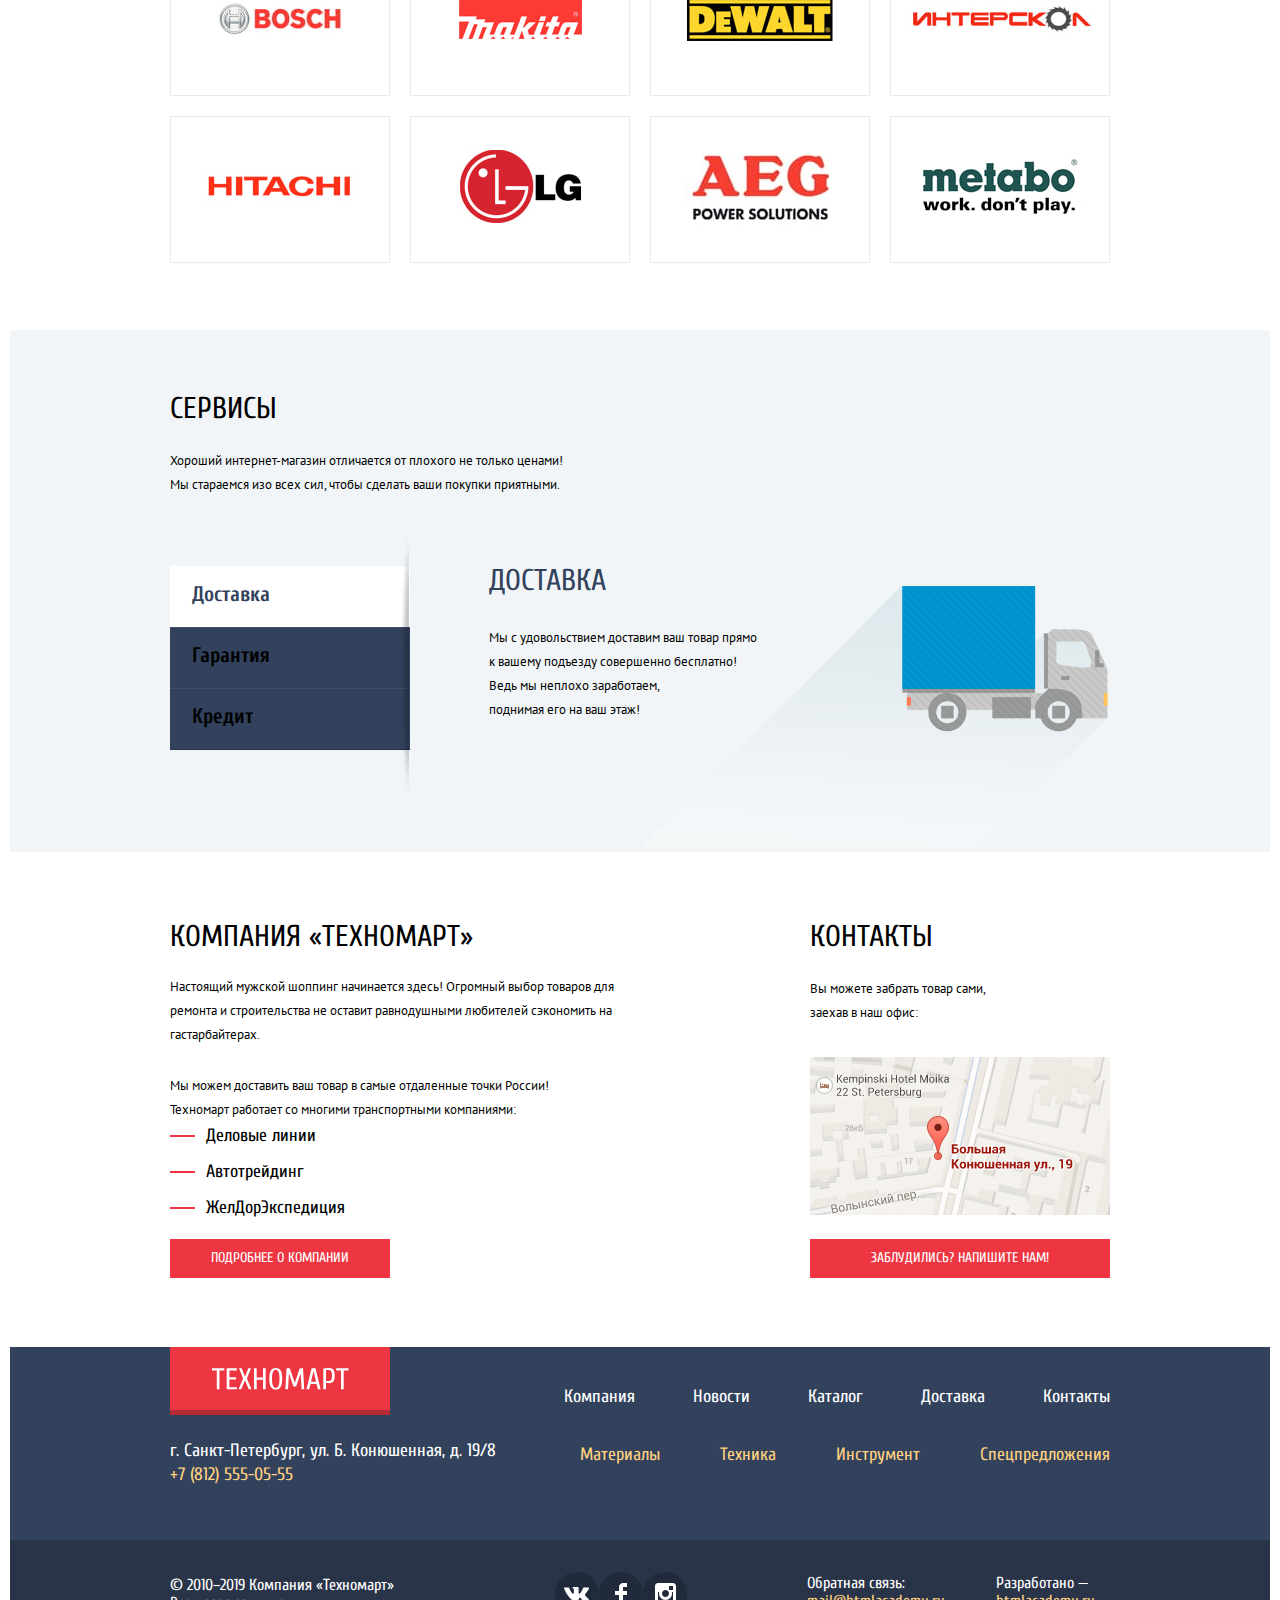
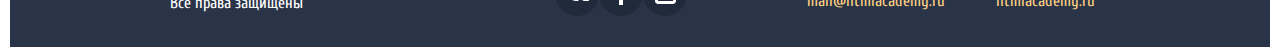
==== commit 4e3b0e01: "14" ====
--- a/index.html
+++ b/index.html
@@ -156,14 +156,13 @@
         </div>
         <ul>
           <li class="popular-goods-card-product">
-            <div class="popular-goods-card-product-image-back"><!--На вот этот блок-->
+            <div class="popular-goods-card-product-image-back">
               <a class="buy" href="#">Купить</a>
               <a class="to-bookmarks" href="#">В закладки</a>
             </div>
-              <div class="popular-goods-card-product-image front"><!--Вот этот блок должен меняться-->
+              <div class="popular-goods-card-product-image front">
                 <img src="img/goods/snippet-32961.jpg" width="184" height="164" alt="Перфоратор BOSCH BFG 9000">
               </div>
-
               <h3>Перфоратор BOSCH BFG 9000</h3>
               <p class="popular-goods-card-product-old-price">
                 <s>32500 Р.</s>
@@ -171,51 +170,55 @@
               <p class="popular-goods-card-product-button">
                 25500 Р.
               </p>
-
-
           </li>
 
           <li class="popular-goods-card-product new">
-            <a href="#">
+            <div class="popular-goods-card-product-image-back">
+              <a class="buy" href="#">Купить</a>
+              <a class="to-bookmarks" href="#">В закладки</a>
+            </div>
+              <div class="popular-goods-card-product-image front">
+                <img src="img/goods/snippet-18927-1.jpg"  width="218" height="128" alt="Перфоратор BOSCH BFG 3000">
+              </div>
               <h3>Перфоратор BOSCH BFG 3000</h3>
-              <p class="popular-goods-card-product-image">
-                <img src="img/goods/snippet-18927-1.jpg"  width="218" height="128" alt="Перфоратор BOSCH BFG 3000">
-              </p>
               <p class="popular-goods-card-product-old-price">
                 <s>22500 Р.</s>
               </p>
               <p class="popular-goods-card-product-button">
                 15500 Р.
               </p>
-            </a>
           </li>
           <li class="popular-goods-card-product">
-            <a href="#">
+            <div class="popular-goods-card-product-image-back">
+              <a class="buy" href="#">Купить</a>
+              <a class="to-bookmarks" href="#">В закладки</a>
+            </div>
+              <div class="popular-goods-card-product-image front">
+                <img src="img/goods/snippet-945-1.jpg"  width="218" height="128" alt="Перфоратор BOSCH BFG 6000">
+              </div>
               <h3>Перфоратор BOSCH BFG 6000</h3>
-              <p class="popular-goods-card-product-image">
-                <img src="img/goods/snippet-945-1.jpg"  width="218" height="128" alt="Перфоратор BOSCH BFG 6000">
-              </p>
               <p class="popular-goods-card-product-old-price">
                 <s>30500 Р.</s>
               </p>
               <p class="popular-goods-card-product-button">
                 25500 Р.
               </p>
-            </a>
           </li>
           <li class="popular-goods-card-product new">
-            <a href="#">
+            <div class="popular-goods-card-product-image-back">
+              <a class="buy" href="#">Купить</a>
+              <a class="to-bookmarks" href="#">В закладки</a>
+            </div>
+              <div class="popular-goods-card-product-image front">
+                <img src="img/goods/snippet-18927-1.jpg"  width="218" height="128" alt="Перфоратор BOSCH BFG 3000">
+              </div>
               <h3>Перфоратор BOSCH BFG 2000</h3>
-              <p class="popular-goods-card-product-image">
-                <img src="img/goods/snippet-18927-1.jpg"  width="218" height="128" alt="Перфоратор BOSCH BFG 3000">
-              </p>
               <p class="popular-goods-card-product-old-price">
                 <s>22500 Р.</s>
               </p>
               <p class="popular-goods-card-product-button">
                 12500 Р.
               </p>
-            </a>
           </li>
         </ul>
       </section>
@@ -286,7 +289,7 @@
             <li>Автотрейдинг</li>
             <li>ЖелДорЭкспедиция</li>
           </ul>
-          <a class="red-button-link " href="#">Подробнее о компании</a>
+          <a class="red-button-link company-button-about" href="#">Подробнее о компании</a>
         </section>
 
         <section class="contacts-company">
@@ -295,13 +298,13 @@
             заехав в наш офис:</p>
           <!--Карта-->
           <section class="map"><h2 class="visually-hidden">Схема проезда</h2><img src="img/road-map.jpg" width="300" height="158" alt=""></section>
-          <a class="red-button-link" href="#">Заблудились? НапиШИТЕ НАМ!</a>
+          <a class="red-button-link contacts-button-map" href="#">Заблудились? НапиШИТЕ НАМ!</a>
         </section>
 
       </div>
       <section class="modal modal-email">
         <h2 class="visually-hidden">Отправить письмо</h2>
-        <form method="post" name="contact_form" action="contact-form-handler.php">
+        <form class="contact-form" method="post" name="contact_form" action="contact-form-handler.php">
           <div class="modal-email-top">
             <p>
               <label class="form_item" for="username">Ваше имя:</label>
@@ -313,7 +316,7 @@
             </p>
           </div>
           <p class="form_item">Текст письма:
-		    	    <textarea name="message" placeholder="В свободной форме"></textarea>
+		    	    <textarea id="email_text" name="message" placeholder="В свободной форме"></textarea>
           </p>
           <button class="red-button-link" type="submit">Отправить</button>
         </form>
@@ -322,7 +325,7 @@
 
       <section class="modal modal-map">
         <h2 class="visually-hidden">Заблудились? НапиШИТЕ НАМ!</h2>
-        <img src="img/modal-map.jpg" alt="Офис компании по адресу г. Санкт-Петербург, ул. Б. Конюшенная, д. 19/8" width="943" height="449">
+        <iframe src="https://www.google.com/maps/embed?pb=!1m18!1m12!1m3!1d1998.6037999040354!2d30.322010416394033!3d59.938716271971415!2m3!1f0!2f0!3f0!3m2!1i1024!2i768!4f13.1!3m3!1m2!1s0x4696310fca5ba729%3A0xea9c53d4493c879f!2sBolshaya+Konyushennaya+ul.%2C+19%2C+Sankt-Peterburg%2C+Russia%2C+191186!5e0!3m2!1sen!2s!4v1441888483426" width="943" height="449" allowfullscreen title="Офис компании по адресу ул. Большая Конюшенная 19/8, Санкт-Петербург"></iframe>
         <button class="modal-close" type="button" aria-label="Закрыть"></button>
       </section>
     </main>
@@ -348,9 +351,11 @@
               </ul>
           </div>
           <div class="footer-center-block">
-            <p>г. Санкт-Петербург, ул. Б. Конюшенная, д. 19/8 <br>
-                  +7 (812) 555-05-55</p>
-            <ul class="footer-navigation">
+            <div class="footer-contacts">
+              <address>г. Санкт-Петербург, ул. Б. Конюшенная, д. 19/8</address>
+              <a href="tel:+78125550555"> +7 (812) 555-05-55</a>
+            </div>
+            <ul class="footer-navigation-second">
               <li><a href="#">Материалы</a></li>
               <li><a href="#">Техника</a></li>
               <li><a href="#">Инструмент</a></li>
--- a/css/style.css
+++ b/css/style.css
@@ -89,7 +89,10 @@
   display: table;
   clear: both;
 }
-
+address {
+  font-style: normal;
+  font-size: 18px;
+}
 /*Header*/
 
 .header {
@@ -120,26 +123,30 @@
   background: var(--dark-red);
 }
 /*Поиск в верхнем блоке хедера*/
+.search-form {
+  /*padding-right: 97px;
+  padding-left: 12px;*/
+  position: relative;
+  min-width: 269px;
+  outline: 1px solid red;
+}
+.search-button {
+  background-color: var(--dark-header-color);
+  border: none;
+  padding: 0;
+  padding-left: 17px;
+  padding-top: 2px;
+  position: absolute;
+  top: 10px;
+}
+.search-button path {
+  fill: rgba(255, 255, 255, 0.5);
+}
 .search-form input{
   background-color: var(--dark-header-color);
-  border: none;
-  padding-top: 15px;
-  padding-left: 28px;
-}
-.search-form input:focus {
-  background-color: var(--basic-white);
-}
-.search-form {
-  padding-right: 97px;
-  padding-left: 12px;
-  position: relative;
-}
-.search-form:focus {
-  background-color: var(--basic-white);
-  color: var(--basic-black);
-}
-.search-form svg:focus {
-  fill: rgba(255, 255, 255, 1);
+    border: none;
+    padding-top: 13px;
+    padding-left: 41px;
 }
 .search-form input::placeholder {
   background-color: var(--dark-header-color);
@@ -147,25 +154,18 @@
   font-size: 18px;
   color: var(--basic-white);
 }
-.search-button {
-  background-color: var(--dark-header-color);
-  border: none;
-  padding: 0;
-  padding-left: 5px;
-  padding-top: 2px;
-  position: absolute;
-  top: 10px;
-}
+.search-form path:hover {
+  fill: rgba(255, 255, 255, 1);
+}
+.search-form:focus,
 .search-button:focus,
 .search-form input:focus,
 .search-form input:focus::placeholder {
   background-color: var(--basic-white);
   color: var(--basic-black);
-}
-.search-button path {
-  fill: rgba(255, 255, 255, 0.5);
-}
-.search-button svg:active {
+  outline: none;
+}
+.search-button path:focus {
   fill: var(--basic-red);
 }
 /*Юзерменю в верхнем блоке хедера*/
@@ -195,6 +195,9 @@
 .header-bookmarks {
   padding-right: 26px;
   padding-left: 42px;
+}
+.header-bookmarks-added {
+  background-color: #EE3643;
 }
 .header-bookmarks::before {
   content: "";
@@ -216,6 +219,9 @@
   top: 1px;
   opacity: 0.5;
 }
+.header-basket-added{
+  background-color: #EE3643;
+}
 .header-bookmarks:hover:before,
 .header-basket:hover:before {
   opacity: 1;
@@ -241,7 +247,7 @@
   display: grid;
   gap: 20px;
   grid-template-columns: 4fr 4fr 4fr;
-  grid-template-rows: 158px;
+  grid-template-rows: 156px;
   align-items: center;
 }
 .header-central-block .header-login,
@@ -283,7 +289,7 @@
 .contacts-address {
   font-size: 14px;
   margin-top: 5px;
-  padding-top: 10px;
+  padding-top: 7px;
   color: var(--light-header-color);
   margin-left: 10px;
 }
@@ -298,7 +304,7 @@
 .header-authorization .header-registration,
 .header-authorization .header-user {
   color: var(--basic-black);
-  padding-top: 11px;
+  padding-top: 10px;
   padding-bottom: 12px;
 }
 .header-login {
@@ -346,7 +352,9 @@
 .main-navigation li:first-child {
   padding-left: 53px;
 }
-
+.main-navigation li:last-child {
+  padding-right: 56px;
+}
 .main-navigation a {
   padding: 16px auto;
 }
@@ -458,7 +466,7 @@
 .promo-block-item-button {
   display: block;
   width: 122px;
-  height: 28px;
+  min-height: 28px;
   padding-top: 5px;
   margin-top: 14px;
   text-transform: uppercase;
@@ -487,29 +495,15 @@
 .delivery {
   background: var(--delivery)  url(../img/icons/icon-truck.svg) no-repeat 86% 53%;
 }
-.new {
-  /*display: block;
-    width: 98px;
-    min-height: 25px;
-    background-color: var(--basic-red);
-    content: NEW;
-    text-transform: uppercase;
-    font-size: 14px;
-    text-align: center;
-    transform: rotate(45deg);
-    position: absolute;
-    right: -28px;
-    top: 10px;
-    padding-top: 5px;*/
-}
 .new::after {
   content: "";
   position: absolute;
   background-image: url("../img/icons/new-flag.png");
-  width: 60px;
-  height: 59px;
+  width: 70px;
+  height: 70px;
   right: 0;
   top: 0;
+  z-index:99999999;
 }
 /*Популярные товары*/
 
@@ -570,53 +564,60 @@
   padding-bottom: 21px;
 }
 .popular-goods-card-product:hover .popular-goods-card-product-image-back  {
-  display: block;
-  background-color: #fff;
-  width: 218px;
-  height: 164px;
-  outline: 1px solid red;
+  display: flex;
+  flex-wrap: wrap;
+  flex-direction: column;
+  top: 0;
+  left: 0px;
+  position: absolute;
+  background-color: white;
+  width: 100%;
+  min-height: 100px;
+  padding-top: 37px;
+  padding-left: 43px;
 }
 .popular-goods-card-product a {
   display: flex;
   flex-direction: column;
   flex-wrap: wrap;
-
- }
+}
 .popular-goods-card-product-image  {
-  flex-basis: 183px;
   vertical-align: middle;
   display: flex;
   flex-wrap: wrap;
   align-items: start;
   margin-top: 6px;
   justify-content: center;
-}
-/*.popular-goods-card-product-image.front:hover {
-  display: none;
-  position: absolute;
-}*/
+  min-height: 164px;
+}
+.popular-goods-card-product-image.front:hover {
+  /*display: none;
+  position: absolute;*/
+}
 
 .popular-goods-card-product-image-back {
   display: none;
   position: absolute;
-}
-/*.popular-goods-card-product-image-back:hover {
-  display: flex;
-  flex-wrap: wrap;
-  flex-direction: column;
-  top: 40px;
-  left: 0px;
-  position: absolute;
-}*/
+  left: 0;
+  top: 0;
+}
+.popular-goods-card-product-image-back:hover {
+
+}
 .buy {
-  padding: 7px 32px 7px 54px;
+  padding: 10px 7px 10px 22px;
   background: var(--checkout-color);
   box-shadow: inset 0px -3px 0px var(--dark-green);
   border-radius: 2px;
-  margin-left: 41px;
+  font-family: "Cuprum", "Arial", sans-serif;
+  font-style: normal;
+  font-weight: normal;
   font-size: 14px;
+  line-height: 18px;
   text-transform: uppercase;
-  font-weight: 400;
+  max-width: 135px;
+  box-sizing: border-box;
+
 }
 .buy::before {
   content: "";
@@ -625,7 +626,7 @@
   width: 15px;
   height: 15px;
   left: 70px;
-  top: 13%;
+  top: 35%;
   opacity: 0.5;
 }
 .buy:hover {
@@ -639,12 +640,15 @@
 .to-bookmarks {
   border: 3px solid var(--checkout-color);
   color: var(--light-header-color);
+  font-family: "Cuprum", "Arial", sans-serif;
   font-size: 14px;
+  line-height: 18px;
   text-transform: uppercase;
-  margin-left: 41px;
+  max-width: 135px;
+  box-sizing: border-box;
   margin-top: 10px;
   padding: 7px 24px;
-  font-weight: 400;
+
 }
 .to-bookmarks:hover {
   border: 3px solid  var(--light-header-color);
@@ -662,8 +666,7 @@
   line-height: 20px;
   color: var(--basic-black);
   max-width: 185px;
-  margin: 20px auto 0 auto;
-  order: 0;
+  margin: 13px auto 0 auto;
  }
 .popular-goods-card-product-old-price {
   font-size: 17px;
@@ -674,14 +677,22 @@
   min-height: 18px;
 }
 .popular-goods-card-product-button {
-  background: url(../img/red-button.png) no-repeat;
-  width: 141px;
-  height: 30px;
-  padding-top: 7px;
+  width: 120px;
   margin-left: 44px;
-  margin-top: 2px;
   text-align: left;
-  padding-left: 35px;
+  padding: 6px 5px 9px 35px;
+  background-color: red;
+  box-sizing: border-box;
+  position: relative;
+}
+.popular-goods-card-product-button::after {
+  position: absolute;
+  content: "";
+  border-top: 19px solid transparent;
+  border-left: 20px solid red;
+  border-bottom: 19px solid transparent;
+  top: 0;
+  right: -20px;
 }
 /*Популярные производители*/
 .popular-producers {
@@ -735,10 +746,10 @@
 .services-tab::after {
   content: "";
   position: absolute;
-  background-image: url("../img/icons/vertical-shadow.png");
+  background-image: url(../img/icons/vertical-shadow.png);
   width: 10px;
   height: 279px;
-  right: 0;
+  right: -4px;
   top: -40px;
 }
 .services-tab button {
@@ -750,7 +761,7 @@
   padding-left: 22px;
   padding-top: 13px;
   padding-bottom: 18px;
-  width: 100%;
+  width: 102%;
   border: none;
   outline: none;
   text-align: left;
@@ -796,6 +807,7 @@
   color: var(--basic-black);
   display: flex;
   flex-wrap: wrap;
+  margin-bottom: 47px;
 }
 .about-company {
   flex-basis: 460px;
@@ -844,7 +856,7 @@
 
 /*Футер*/
 footer {
-  margin-top: 70px;
+  margin-top: 22px;
 }
 .footer-main-block {
   background-color: var(--light-header-color);
@@ -866,17 +878,30 @@
   width: 179px;
   margin-right: 100px;
 }
-.footer-navigation {
-  display: flex;
-  justify-content: space-between;
+.footer-navigation,
+.footer-navigation-second {
+  display: flex;
+  justify-content: flex-end;
   flex-wrap: wrap;
   padding-left: 0;
   flex: 1 0 30%;
-  margin-top: 30px;
+  margin: 0;
+  margin-top: 32px;
   font-size: 18px;
 }
+.footer-navigation-second li {
+  margin-top: 15px;
+  margin-left: 60px;
+}
 .footer-navigation li {
-  margin: 8px auto;
+  margin-top: 6px;
+  padding: 0px 29px 0;
+}
+.footer-navigation li:last-child {
+  padding-right: 0;
+}
+.footer-navigation li:first-child {
+  padding-left: 0;
 }
 .footer-navigation li:hover {
   text-decoration-line: underline;
@@ -885,6 +910,9 @@
   opacity: 0.5;
   text-decoration: none;
 }
+.footer-center-block {
+  margin-top: 13px;
+}
 .footer-center-block a {
   color: var(--footer-center-block-menu);
   font-size: 18px;
@@ -896,10 +924,6 @@
 footer .main-navigation li:first-child,
 .footer-navigation li:first-child {
   margin-left: 0;
-}
-footer .main-navigation li:last-child,
-.footer-navigation li:last-child {
-  margin-right: 0;
 }
 .footer-center-block p {
   margin: 0;
@@ -907,7 +931,11 @@
   color: var(--button-white);
   margin-right: 91px;
 }
-
+.footer-contacts {
+  display: flex;
+  flex-direction: column;
+  margin-top: 11px;
+}
 .footer-bottom-block {
   background-color: var(--dark-header-color);
   min-height: 107px;
@@ -922,7 +950,7 @@
 .copyright {
   margin: 0;
   line-height: 18px;
-  margin-top: 25px;
+  margin-top: 33px;
 }
 
 .social-networks {
@@ -1040,6 +1068,13 @@
   margin-top: 74px;
   border: none;
 }
+.modal-error {
+  animation: shake 0.6s;
+}
+.modal-show {
+  display: block;
+  animation: bounce 0.6s;
+}
 
 /*modal-busket*/
 .modal-busket {
@@ -1122,31 +1157,37 @@
   padding-left: 54px;
   padding-right: 54px;
 }
+.authorized-user-block {
+  display: flex;
+  flex-direction: row;
+  position: relative;
+}
 .header-user::before {
   content: "";
   position: absolute;
-  background-image: url("../img/icons/icon-man.png");
+  background-image: url(../img/icons/icon-man.png);
   width: 20px;
   height: 18px;
-  left: 20px;
+  left: 13px;
   top: 10px;
   opacity: 0.5;
 }
-.header-user::after {
+.deauthorization::after {
   content: "";
   position: absolute;
-  background-image: url("../img/icons/icon-user.png");
+  background-image: url(../img/icons/icon-user.png);
   width: 20px;
   height: 18px;
   right: 20px;
-  top: 10px;
+  top: 13px;
   opacity: 0.5;
 }
 .header-user:hover:before,
-.header-user:hover:after {
+.deauthorization:hover:after {
   opacity: 1;
 }
-.header-user:active {
+.header-user:active,
+.deauthorization:active {
   color: var(--basic-black);
   opacity: 0.3;
 }
@@ -1154,7 +1195,7 @@
   display: flex;
   flex-wrap: wrap;
   justify-content: center;
-  margin: 7px auto;
+  margin: 0px auto 8px auto;
   padding: 0;
 }
 .header-user-links a {
@@ -1181,7 +1222,7 @@
   flex-wrap: wrap;
   margin: 20px auto;
   padding: 0;
-  font-family: PT Sans;
+  font-family: "PT Sans", "Arial", sans-serif;
   font-size: 13px;
   line-height: 18px;
   text-transform: uppercase;
@@ -1220,7 +1261,7 @@
   padding-bottom: 10px;
   padding-left: 18px;
   padding-right: 14px;
-  font-family: PT Sans;
+  font-family: "PT Sans", "Arial", sans-serif;
   font-size: 13px;
   line-height: 18px;
 }
@@ -1239,7 +1280,9 @@
   margin-bottom: 28px;
   min-height: 38px;
   box-sizing: border-box;
-
+}
+.catalog-sorting p {
+  margin: 0;
 }
 .catalog-filters {
 
@@ -1251,8 +1294,14 @@
   grid-row: 2 / -1;
   grid-column: 2;
 }
+.catalog-items h3 {
+  margin: 8px auto;
+}
 .catalog-direction {
-  padding-left: 42px;
+  padding-left: 46px;
+}
+.catalog-direction .active {
+  margin-top: 6px;
 }
 .direction-left {
   transform: rotate(-180deg);
@@ -1291,7 +1340,7 @@
   color: var(--basic-black);
 }
 .sorting {
-  margin-left: 65px;
+  margin-left: 68px;
   cursor: pointer;
   background-image: linear-gradient(to right, red 50%, transparent 50%);
   background-position: 0 1.3em;
@@ -1315,7 +1364,8 @@
 }
 
 /* Каталог - карточки товара*/
-.catalog-items ul {
+.catalog-items-list,
+.catalog-pagination {
   display: flex;
   flex-wrap: wrap;
   padding: 0;
@@ -1324,9 +1374,11 @@
 }
 .catalog-items .popular-goods-card-product {
   box-sizing: border-box;
-  margin-right: 16px;
-  margin-bottom: 18px;
+  margin-right: 18px;
+  margin-bottom: 19px;
   position: relative;
+  width: 220px;
+
 }
 .catalog-items .popular-goods-card-product:nth-child(3n) {
   margin-right: 0;
@@ -1409,16 +1461,17 @@
   border: none;
   border-radius: 5px;
   background: var(--modal-button);
-  font-family: PT Sans;
+  font-family: "PT Sans", "Arial", sans-serif;
   font-size: 17px;
   line-height: 18px;
 }
 .producers,
 .power-supply {
   border: none;
-  margin-top: 16px;
+  margin-top: 18px;
+  margin-left: -1px;
   padding: 0;
-  font-family: PT Sans;
+  font-family: "PT Sans", "Arial", sans-serif;
   font-size: 15px;
   line-height: 19px;
   text-transform: uppercase;
@@ -1438,7 +1491,7 @@
 .producers li,
 .power-supply li {
   margin-bottom: 20px;
-  font-family: PT Sans;
+  font-family: "PT Sans", "Arial", sans-serif;
   font-size: 15px;
   line-height: 19px;
   text-transform: uppercase;
@@ -1477,7 +1530,7 @@
   content: "";
   position: absolute;
   left: 0px;
-  top: 0;
+  top: -2px;
   width: 15px;
   height: 15px;
   border: 5px solid var(--light-grey);
@@ -1486,7 +1539,7 @@
 .filter-input-radio:checked + label::after {
   content: "";
   position: absolute;
-  top: 8px;
+  top: 6px;
   left: 8px;
   width: 9px;
   height: 9px;
@@ -1508,7 +1561,7 @@
   opacity: 0.4;
 }
 .filter-button {
-  font-family: PT Sans;
+  font-family: "PT Sans", "Arial", sans-serif;
   font-size: 13px;
   line-height: 18px;
   text-transform: uppercase;
@@ -1521,12 +1574,14 @@
   cursor: pointer;
 }
 .catalog-pagination {
-  margin-bottom: 59px;
+  margin-bottom: 65px;
+    margin-top: -14px;
 }
 .catalog-pagination a {
-  font-family: PT Sans;
+  font-family: "PT Sans", "Arial", sans-serif;
   font-size: 13px;
   line-height: 18px;
+  text-transform: uppercase;
   color: var(--basic-black);
   width: 38px;
   height: 38px;
@@ -1558,6 +1613,12 @@
   font-size: 30px;
   line-height: 30px;
   text-transform: uppercase;
+  font-weight: 400;
+}
+.catalog-description p {
+  font-family: "PT Sans", "Arial", sans-serif;
+  font-size: 13px;
+  line-height: 24px;
 }
 .social-networks a {
   height: 44px;
@@ -1573,3 +1634,44 @@
 .social-networks a:active {
   background: var(--basic-red);;
 }
+/* Animations */
+
+@keyframes bounce {
+  0% {
+    transform: translateY(-2000px);
+  }
+
+  70% {
+    transform: translateY(30px);
+  }
+
+  90% {
+    transform: translateY(-10px);
+  }
+
+  100% {
+    transform: translateY(0);
+  }
+}
+
+@keyframes shake {
+  0%,
+  100% {
+    transform: translateX(0);
+  }
+
+  10%,
+  30%,
+  50%,
+  70%,
+  90% {
+    transform: translateX(-10px);
+  }
+
+  20%,
+  40%,
+  60%,
+  80% {
+    transform: translateX(10px);
+  }
+}
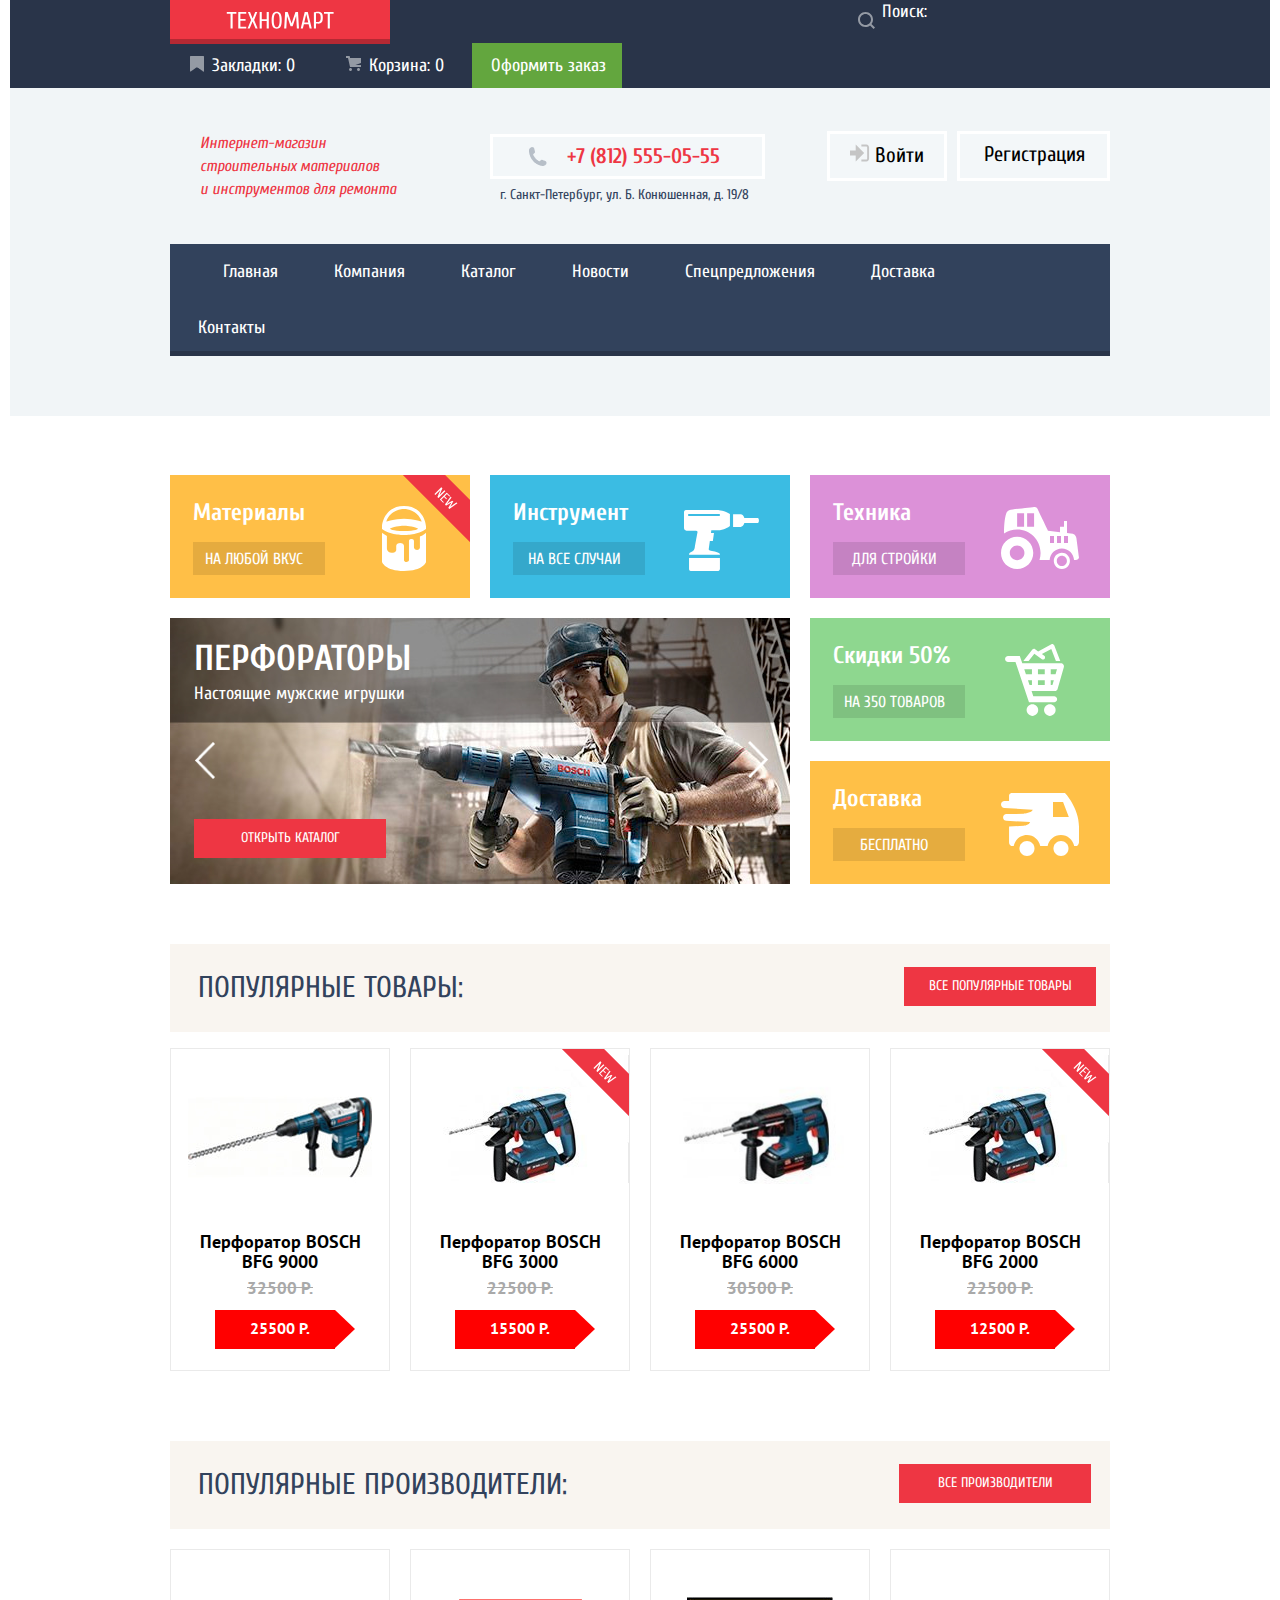
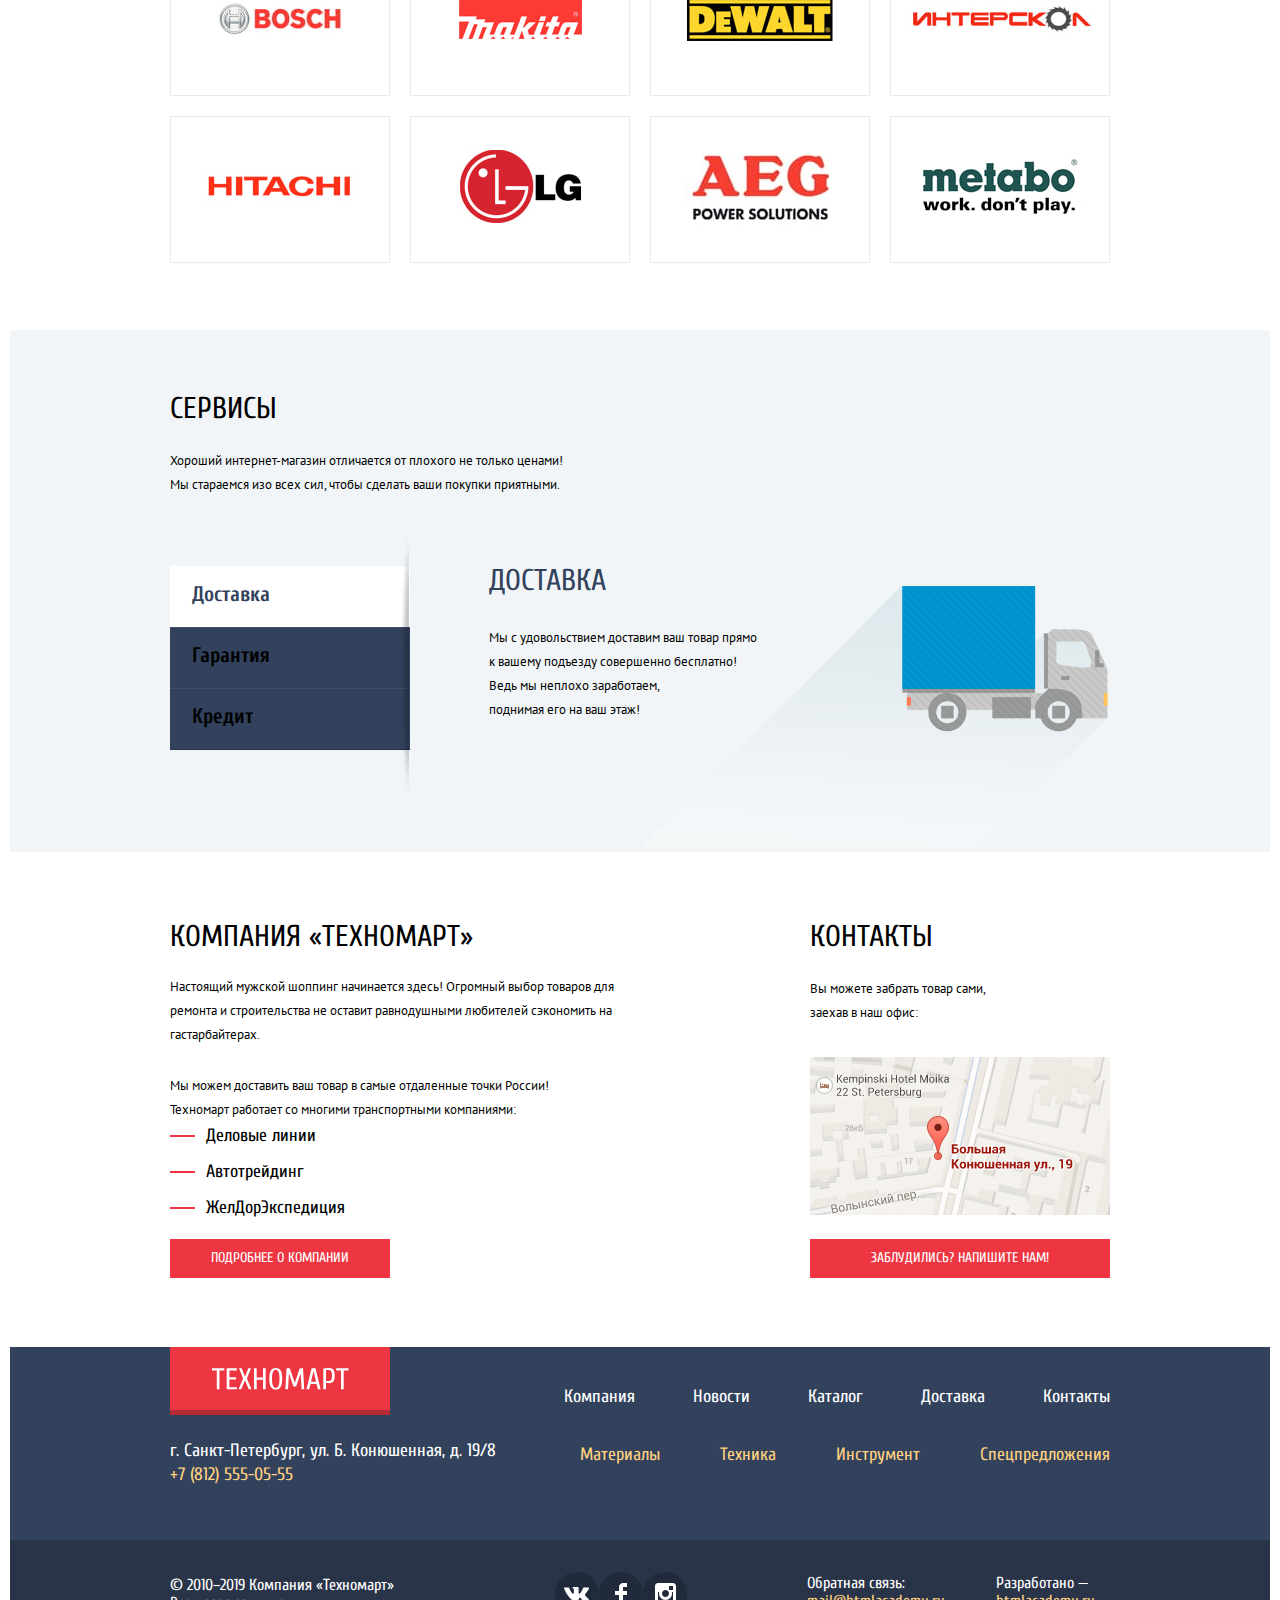
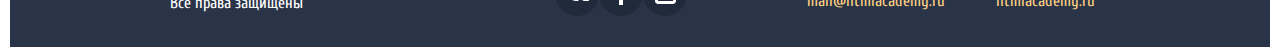
==== commit 95bd1756: "18" ====
--- a/index.html
+++ b/index.html
@@ -31,13 +31,15 @@
             </a>
             <!--Поиск-->
             <form class="search-form" action="search.html" method="GET">
-              <button class="search-button"><svg width="17" height="17" viewBox="0 0 17 17" fill="rgba(255, 255, 255, 0.3)" xmlns="http://www.w3.org/2000/svg">
-                <path fill-rule="evenodd" clip-rule="evenodd" d="M13.458 12.044L17 15.586L15.586 17L12.044 13.458C10.782 14.421 9.21 15 7.5 15C3.35786 15 0 11.6421 0 7.5C0 3.35786 3.35786 0 7.5 0C11.6421 0 15 3.35786 15 7.5C15.0001 9.14309 14.4581 10.7403 13.458 12.044ZM7.5 2C4.467 2 2 4.467 2 7.5C2.00331 10.5362 4.4638 12.9967 7.5 13C10.532 13 13 10.532 13 7.5C13 4.467 10.532 2 7.5 2Z" fill="white"/>
-                </svg></button>
-              <input type="search" name="text" id="search-form" placeholder="Поиск:" required>
-              <label for="search-form">
-                <!--<button class="visually-hidden" type="submit">Найти</button>-->
-              </label>
+              <div class="shape-wrapper">
+                <button class="search-button"><svg class="search-button-img" width="17" height="17" viewBox="0 0 17 17" fill="rgba(255, 255, 255, 0.3)" xmlns="http://www.w3.org/2000/svg">
+                  <path fill-rule="evenodd" clip-rule="evenodd" d="M13.458 12.044L17 15.586L15.586 17L12.044 13.458C10.782 14.421 9.21 15 7.5 15C3.35786 15 0 11.6421 0 7.5C0 3.35786 3.35786 0 7.5 0C11.6421 0 15 3.35786 15 7.5C15.0001 9.14309 14.4581 10.7403 13.458 12.044ZM7.5 2C4.467 2 2 4.467 2 7.5C2.00331 10.5362 4.4638 12.9967 7.5 13C10.532 13 13 10.532 13 7.5C13 4.467 10.532 2 7.5 2Z" fill="white"/>
+                  </svg></button>
+                <input type="search" name="text" id="search-form" placeholder="Поиск:" required>
+                <label for="search-form">
+                  <!--<button class="visually-hidden" type="submit">Найти</button>-->
+                </label>
+              </div>
             </form>
             <ul class="user-navigation">
               <li><a class="header-bookmarks" href="#">Закладки: 0</a></li>
--- a/css/style.css
+++ b/css/style.css
@@ -128,7 +128,7 @@
   padding-left: 12px;*/
   position: relative;
   min-width: 269px;
-  outline: 1px solid red;
+
 }
 .search-button {
   background-color: var(--dark-header-color);
@@ -145,8 +145,9 @@
 .search-form input{
   background-color: var(--dark-header-color);
     border: none;
-    padding-top: 13px;
     padding-left: 41px;
+    width: 100%;
+    height: 100%;
 }
 .search-form input::placeholder {
   background-color: var(--dark-header-color);
@@ -160,14 +161,23 @@
 .search-form:focus,
 .search-button:focus,
 .search-form input:focus,
-.search-form input:focus::placeholder {
+.search-form input:focus::placeholder,
+.search-form:focus .search-button path {
+  background-color: var(--basic-white);
+  color: var(--basic-black);
+  fill: var(--basic-red);
+  outline: none;
+}
+.search-form:focus-within .search-button-img {
+  fill: red;
+}
+/*.search-form input:focus .search-button  {
+  fill: var(--basic-red);
   background-color: var(--basic-white);
   color: var(--basic-black);
   outline: none;
-}
-.search-button path:focus {
-  fill: var(--basic-red);
-}
+}*/
+
 /*Юзерменю в верхнем блоке хедера*/
 .user-navigation {
   display: flex;
@@ -903,10 +913,12 @@
 .footer-navigation li:first-child {
   padding-left: 0;
 }
-.footer-navigation li:hover {
+.footer-navigation li:hover,
+.footer-navigation-second li:hover {
   text-decoration-line: underline;
 }
-.footer-navigation li:active {
+.footer-navigation li:active,
+.footer-navigation-second li:active {
   opacity: 0.5;
   text-decoration: none;
 }
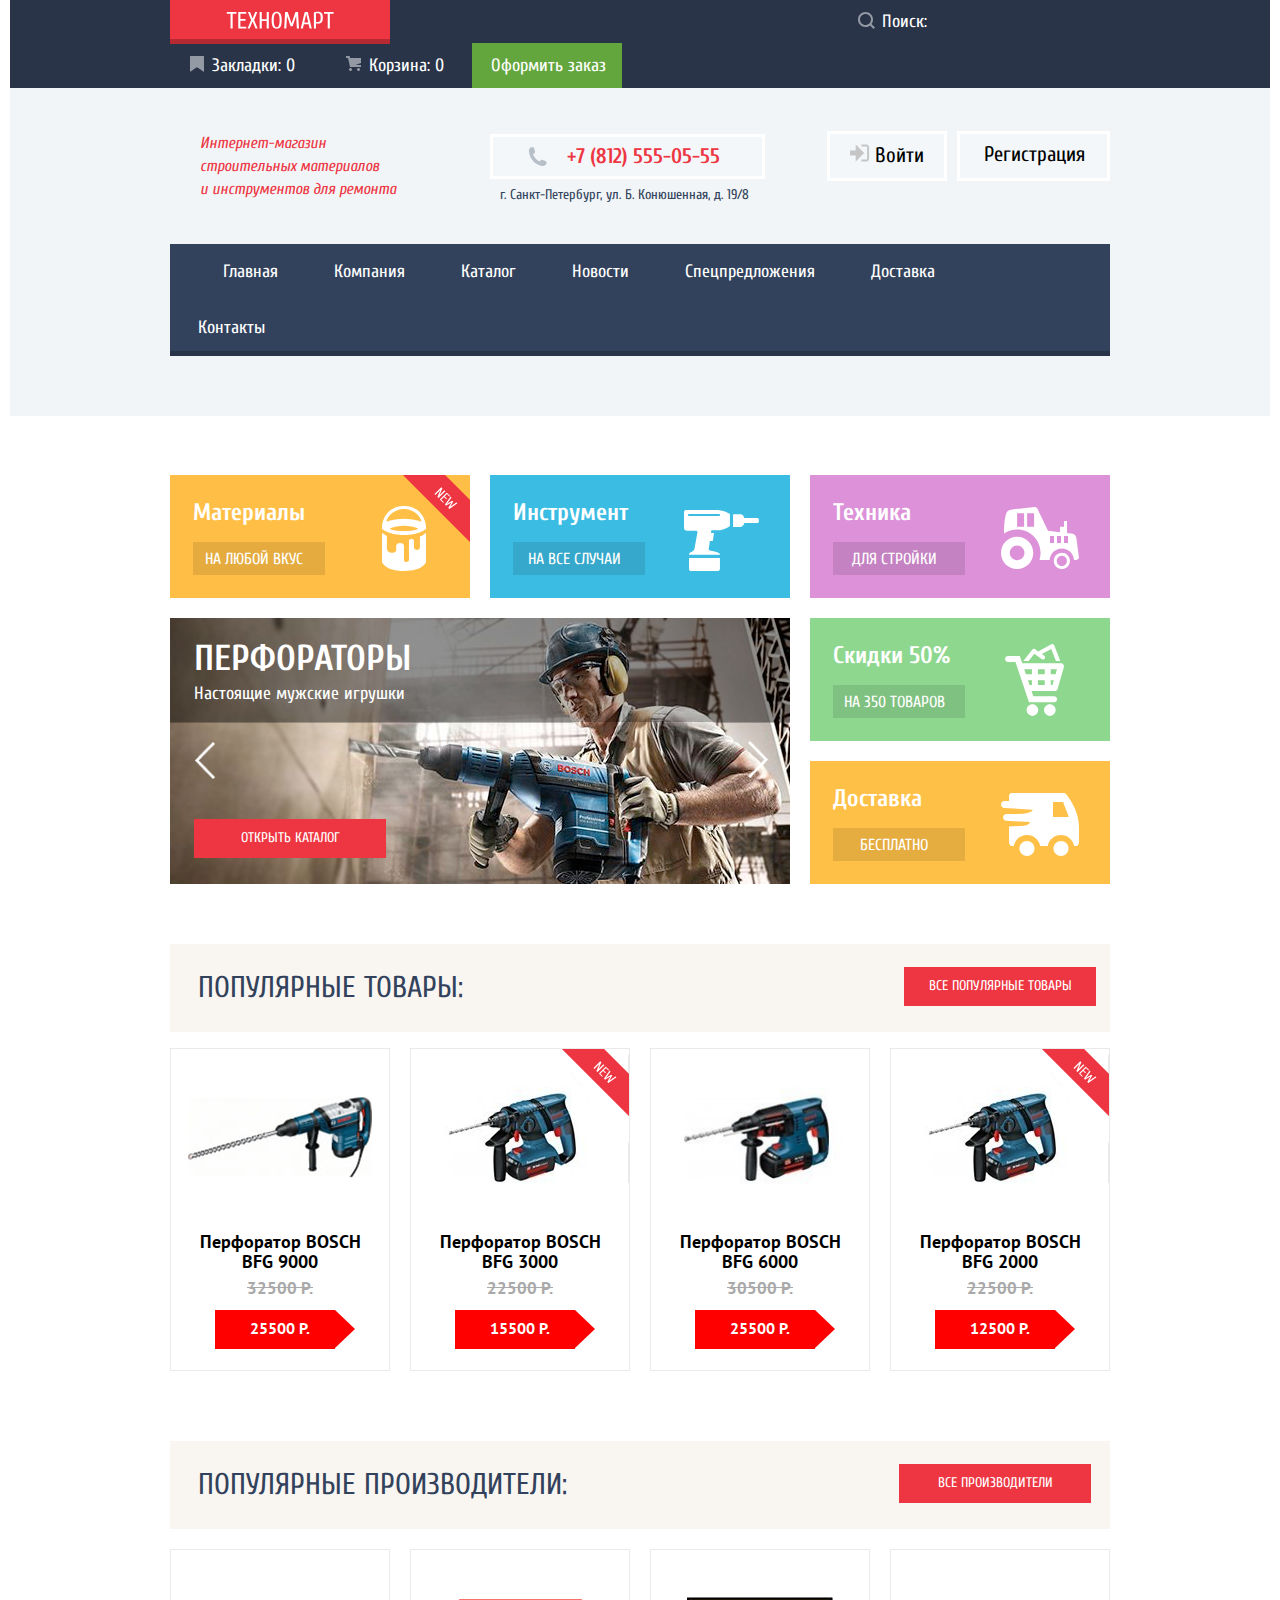
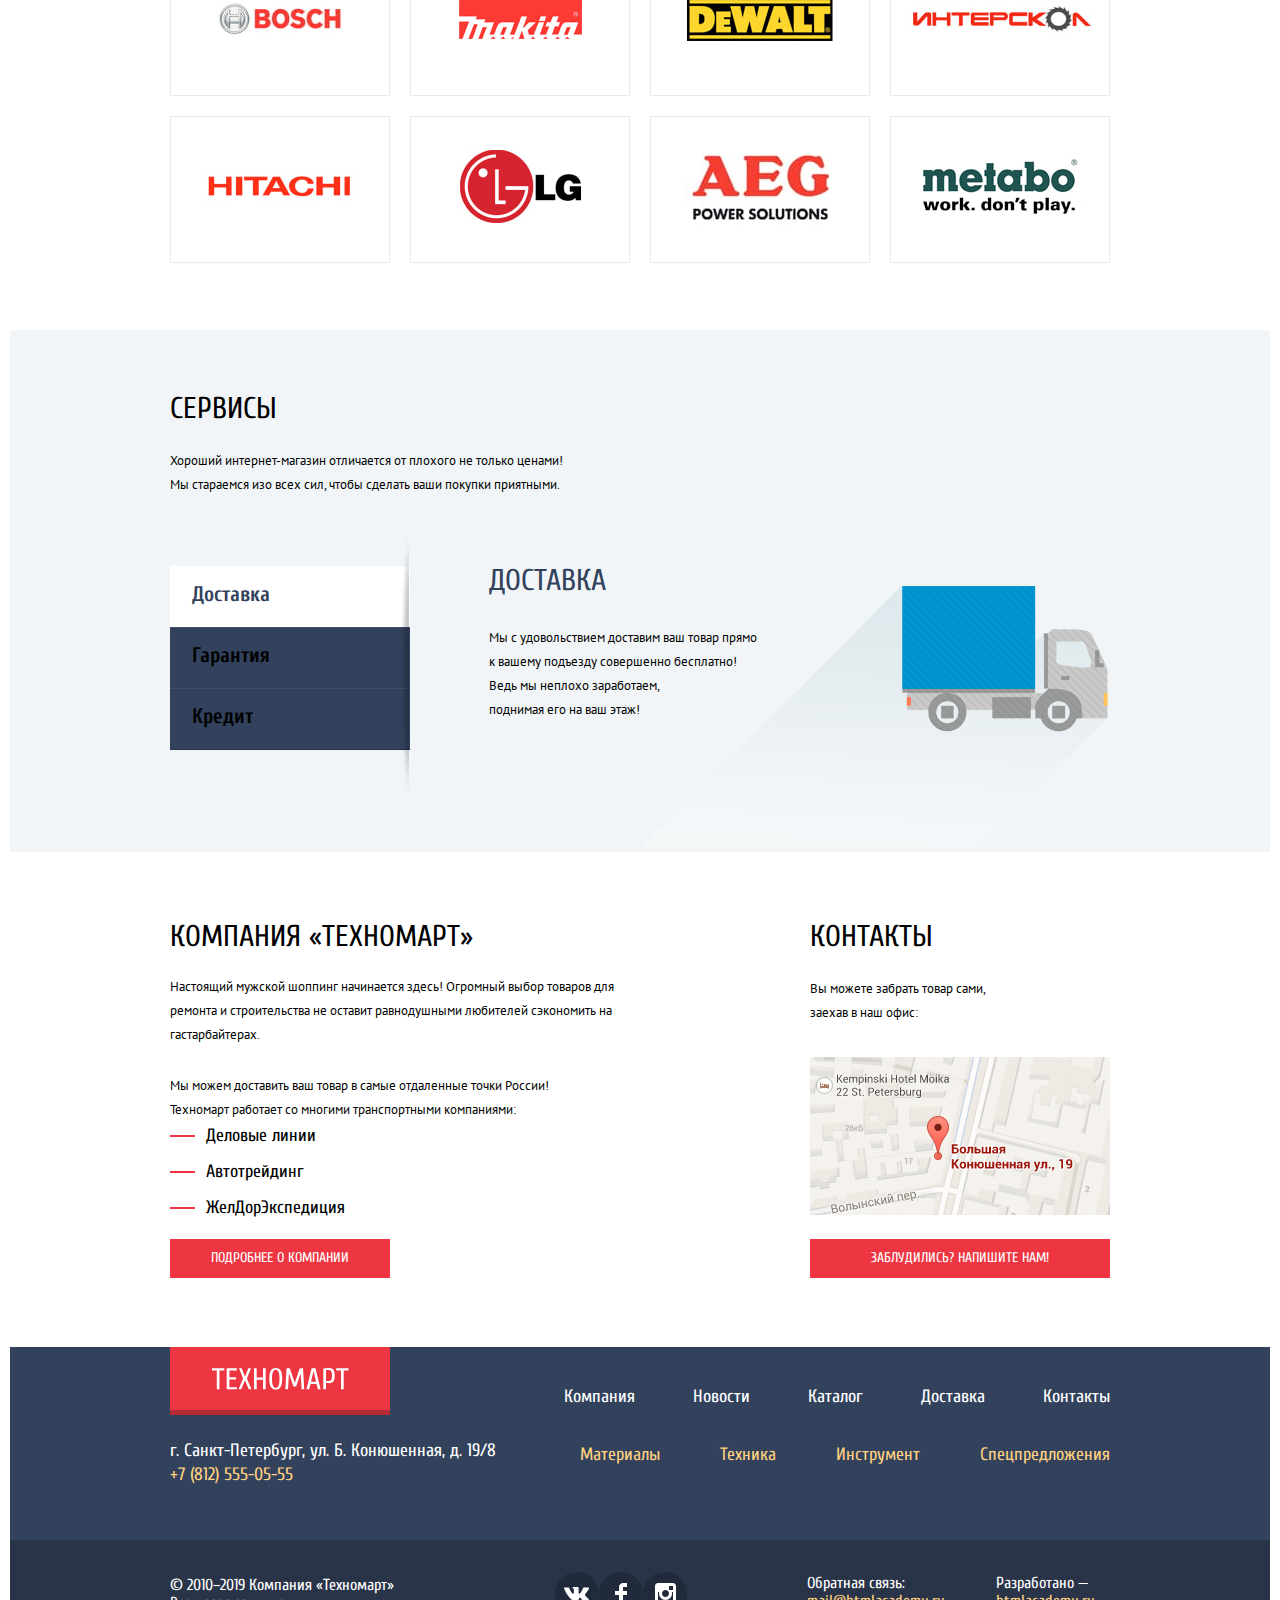
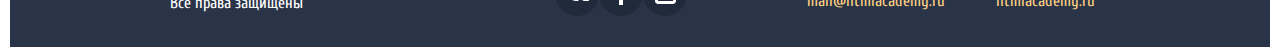
==== commit a31d4ea5: "31" ====
--- a/index.html
+++ b/index.html
@@ -5,7 +5,7 @@
     <meta name="viewport" content="width=device-width, initial-scale=1">
     <title>HTML Academy: Техномарт</title>
     <link rel="stylesheet" href="css/normalize.css">
-    <link rel="stylesheet" href="css/style.css">
+    <link rel="stylesheet" href="css/style.min.css">
 
     <link rel="icon" href="favicon.ico">
     <link rel="icon" href="img/favicons/32.svg" type="image/svg+xml">
--- a/css/style.min.css
+++ b/css/style.min.css
@@ -0,0 +1,2135 @@
+/*
+* Prefixed by https://autoprefixer.github.io
+* PostCSS: v7.0.29,
+* Autoprefixer: v9.7.6
+* Browsers: last 4 version
+*/
+
+/* Variables */
+
+:root {
+  --header-color: rgba(0, 0, 0, 0.0001);
+  --dark-header-color: #293449;
+  --light-header-color: #32425C;
+  --checkout-color: #63A63E;
+  --basic-red: #EE3643;
+  --basic-white: #ffffff;
+  --basic-black: #000000;
+  --button-white: #F3F7F9;
+  --materials:  #FFBF47;
+  --instrument: #3BBCE3;
+  --technic: #DC91D8;
+  --discounts: #8ED78F;
+  --delivery: #FFC047;
+  --popular-goods-top-block-color: #F9F5F0;
+  --popular-goods-card-product-color: #EAEAEA;
+  --popular-goods-card-product-old-price-color: #A9A9A9;
+  --services-background-color: #F1F5F7;
+  --service-button-shadow-color: #405069;
+  --footer-center-block-menu: #FFD180;
+  --dark-red: #BA2732;
+  --light-green: #5FBB2D;
+  --dark-green: #367315;
+  --header-login: #3D546F;
+  --light-grey: #C5C5C5;
+  --red-button-bg: #CA2C37;
+  --buy-active: #518534;
+  --modal-bg: #F4F4F4;
+  --modal-button: #F1F1F1;
+  --catalog-heading: #F7F3EC;
+  --filter-hover: #B5B5B5;
+  --filter-button: #E5E5E5;
+  --social-bg: #212A3A;
+  --range-control: #d7dcde;
+  --range-control-green: #00ca74;
+  --range-control-toggle: #ababab;
+  --price-color: #283136;
+  --range-controls: #cfcfcf;
+}
+
+/* Global */
+
+.page-body {
+  min-width: 960px;
+  margin: 0;
+  padding: 0 10px;
+  font-family: "Cuprum", "Arial", sans-serif;
+  font-size: 16px;
+  line-height: 24px;
+  font-weight: 400;
+  color: var(--basic-white);
+  min-height: 100%;
+  -webkit-box-sizing: border-box;
+          box-sizing: border-box;
+
+  display: -ms-grid;
+
+  display: grid;
+  -ms-grid-rows: -webkit-min-content 1fr -webkit-min-content;
+  -ms-grid-rows: min-content 1fr min-content;
+  grid-template-rows: -webkit-min-content 1fr -webkit-min-content;
+  grid-template-rows: min-content 1fr min-content;
+  -ms-flex-line-pack: start;
+      align-content: start;
+}
+
+.wrapper {
+  width: 940px;
+  margin: 0 auto;
+}
+p {
+  margin: 0 auto;
+}
+a {
+  text-decoration: none;
+  color: var(--basic-white);
+}
+img {
+  max-width: 100%;
+  height: auto;
+}
+li {
+  list-style: none;
+}
+.visually-hidden {
+  position: absolute;
+  clip: rect(0 0 0 0);
+  width: 1px;
+  height: 1px;
+  margin: -1px;
+}
+.clearfix::after {
+  content: "";
+  display: table;
+  clear: both;
+}
+address {
+  font-style: normal;
+  font-size: 18px;
+}
+/*Header*/
+
+.header {
+  background-color: var(--header-color);
+ }
+
+
+/*Верхний блок хедера*/
+.header-top-block {
+  background-color: var(--dark-header-color);
+}
+.header-top-block .wrapper {
+  display: -webkit-box;
+  display: -ms-flexbox;
+  display: flex;
+  -ms-flex-wrap: wrap;
+      flex-wrap: wrap;
+  -webkit-box-pack: justify;
+      -ms-flex-pack: justify;
+          justify-content: space-between;
+  color: var(--basic-white);
+}
+
+/*Логотип в верхнем блоке хедера*/
+.header-logo {
+  background-color: var(--basic-red);
+  padding: 20px 56px 10px 56px;
+  -webkit-box-shadow: inset 0px -5px 0px rgba(0, 0, 0, 0.24);
+          box-shadow: inset 0px -5px 0px rgba(0, 0, 0, 0.24);
+  height: 23px;
+  margin-top: -9px;
+}
+.header-logo:active {
+  background: var(--dark-red);
+}
+/*Поиск в верхнем блоке хедера*/
+.search-form {
+  position: relative;
+  min-width: 269px;
+
+}
+.search-button {
+  background-color: var(--dark-header-color);
+  border: none;
+  padding: 0;
+  padding-left: 17px;
+  padding-top: 2px;
+  position: absolute;
+  top: 10px;
+}
+.search-button path {
+  fill: rgba(255, 255, 255, 0.5);
+}
+.search-form input{
+  background-color: var(--dark-header-color);
+    border: none;
+    padding-left: 41px;
+    width: 100%;
+    height: 100%;
+}
+.search-form input::-webkit-input-placeholder {
+  background-color: var(--dark-header-color);
+  border: none;
+  font-size: 18px;
+  color: var(--basic-white);
+}
+.search-form input::-moz-placeholder {
+  background-color: var(--dark-header-color);
+  border: none;
+  font-size: 18px;
+  color: var(--basic-white);
+}
+.search-form input:-ms-input-placeholder {
+  background-color: var(--dark-header-color);
+  border: none;
+  font-size: 18px;
+  color: var(--basic-white);
+}
+.search-form input::-ms-input-placeholder {
+  background-color: var(--dark-header-color);
+  border: none;
+  font-size: 18px;
+  color: var(--basic-white);
+}
+.search-form input::placeholder {
+  background-color: var(--dark-header-color);
+  border: none;
+  font-size: 18px;
+  color: var(--basic-white);
+}
+.search-form path:hover {
+  fill: rgba(255, 255, 255, 1);
+}
+.search-form input:focus::-webkit-input-placeholder {
+  background-color: var(--basic-white);
+  color: var(--basic-black);
+  outline: none;
+}
+.search-form input:focus::-moz-placeholder {
+  background-color: var(--basic-white);
+  color: var(--basic-black);
+  outline: none;
+}
+.search-form input:focus:-ms-input-placeholder {
+  background-color: var(--basic-white);
+  color: var(--basic-black);
+  outline: none;
+}
+.search-form input:focus::-ms-input-placeholder {
+  background-color: var(--basic-white);
+  color: var(--basic-black);
+  outline: none;
+}
+.search-form:focus,
+.shape-wrapper:focus-within .search-button,
+.search-form input:focus,
+.search-form input:focus::placeholder,
+.search-form:focus .search-button path,
+.shape-wrapper:focus-within {
+  background-color: var(--basic-white);
+  color: var(--basic-black);
+  outline: none;
+}
+.search-form:focus-within .search-button-img {
+  fill: red;
+}
+.shape-wrapper {
+  width: 100%;
+  height: 100%;
+}
+.search-form:focus-within path {
+  fill: red;
+}
+
+/*Юзерменю в верхнем блоке хедера*/
+.user-navigation {
+  display: -webkit-box;
+  display: -ms-flexbox;
+  display: flex;
+  -webkit-box-pack: end;
+      -ms-flex-pack: end;
+          justify-content: flex-end;
+  -ms-flex-wrap: wrap;
+      flex-wrap: wrap;
+  margin: 0;
+  padding: 0;
+  font-size: 18px;
+}
+.user-navigation li {
+  padding: 10px 0;
+}
+user-navigation a {
+  position: relative;
+}
+.header-bookmarks,
+.header-basket {
+  position: relative;
+}
+.header-basket {
+  padding-right: 28px;
+  padding-left: 48px;
+}
+
+.header-bookmarks {
+  padding-right: 26px;
+  padding-left: 42px;
+}
+.header-bookmarks-added {
+  background-color: #EE3643;
+}
+.header-bookmarks::before {
+  content: "";
+  position: absolute;
+  background-image: url("../img/icons/icon-bookmark.png");
+  width: 14px;
+  height: 16px;
+  left: 20px;
+  top: 1px;
+  opacity: 0.5;
+}
+.header-basket::before {
+  content: "";
+  position: absolute;
+  background-image: url(../img/icons/icon-cart.svg);
+  width: 15px;
+  height: 15px;
+  left: 25px;
+  top: 1px;
+  opacity: 0.5;
+}
+.header-basket-added{
+  background-color: #EE3643;
+}
+.header-bookmarks:hover:before,
+.header-basket:hover:before {
+  opacity: 1;
+}
+.header-bookmarks:active,
+.header-basket:active {
+  opacity: 0.5;
+}
+.header-checkout {
+  padding: 12px 16px 12px 19px;
+  background-color: var(--checkout-color);
+  width: 150px;
+}
+.header-checkout:hover {
+  background-color: var(--light-green);
+}
+/*Центральный блок хедера*/
+.header-central-block-bg {
+  background-color: var(--services-background-color);
+  padding-bottom: 60px;
+}
+.header-central-block {
+  display: -ms-grid;
+  display: grid;
+  gap: 20px;
+  -ms-grid-columns: 4fr 20px 4fr 20px 4fr;
+  grid-template-columns: 4fr 4fr 4fr;
+  -ms-grid-rows: 156px;
+  grid-template-rows: 156px;
+  -webkit-box-align: center;
+      -ms-flex-align: center;
+          align-items: center;
+}
+.header-central-block > *:nth-child(1) {
+  -ms-grid-row: 1;
+  -ms-grid-column: 1;
+}
+.header-central-block > *:nth-child(2) {
+  -ms-grid-row: 1;
+  -ms-grid-column: 3;
+}
+.header-central-block > *:nth-child(3) {
+  -ms-grid-row: 1;
+  -ms-grid-column: 5;
+}
+.header-central-block .header-login,
+.header-central-block .header-registration,
+.header-central-block .header-user,
+.contacts-phone {
+  font-size: 21px;
+  line-height: 21px;
+  background: var(--button-white);
+  border: 3px solid var(--basic-white);
+  position: relative;
+}
+.header-description {
+  font-style: italic;
+  font-size: 16px;
+  line-height: 23px;
+  color: var(--basic-red);
+  padding-left: 30px;
+  margin: 0;
+}
+.header-contacts {
+  margin-top: 16px;
+}
+.contacts-phone {
+  font-weight: 700;
+  color: var(--basic-red);
+  line-height: 30px;
+  padding: 7px 42px 8px 74px;
+}
+.contacts-phone::before {
+  content: "";
+  position: absolute;
+  background-image: url("../img/icons/icon-phone.png");
+  width: 19px;
+  height: 19px;
+  left: 35px;
+  top: 10px;
+}
+.contacts-address {
+  font-size: 14px;
+  margin-top: 5px;
+  padding-top: 7px;
+  color: var(--light-header-color);
+  margin-left: 10px;
+}
+
+.header-authorization {
+  display: -webkit-box;
+  display: -ms-flexbox;
+  display: flex;
+  -webkit-box-pack: end;
+      -ms-flex-pack: end;
+          justify-content: flex-end;
+  -ms-flex-wrap: wrap;
+      flex-wrap: wrap;
+  margin-top: -20px;
+}
+.header-authorization .header-login,
+.header-authorization .header-registration,
+.header-authorization .header-user {
+  color: var(--basic-black);
+  padding-top: 10px;
+  padding-bottom: 12px;
+}
+.header-login {
+  padding-right: 20px;
+  padding-left: 20px;
+}
+.header-login:hover,
+.header-registration:hover {
+  color: var(--basic-red);
+}
+.header-login:hover path {
+  fill: var(--header-login);
+}
+.header-login:active,
+.header-registration:active {
+  color: var(--light-grey);
+}
+.header-login:active path {
+  fill: var(--light-grey);
+}
+.header-registration {
+  padding-right: 22px;
+  padding-left: 24px;
+  margin-left: 10px;
+}
+
+/*Меню в хедере*/
+
+.main-navigation ul {
+  display: -webkit-box;
+  display: -ms-flexbox;
+  display: flex;
+  -ms-flex-wrap: wrap;
+      flex-wrap: wrap;
+  width: 100%;
+  background-color: var(--light-header-color);
+  font-size: 18px;
+  margin: 0;
+  padding: 0;
+  list-style: none;
+  min-height: 60px;
+  -webkit-box-shadow: inset 0px -5px 0px var(--dark-header-color);
+          box-shadow: inset 0px -5px 0px var(--dark-header-color);
+  -webkit-box-sizing: border-box;
+          box-sizing: border-box;
+
+}
+.main-navigation li {
+  display: inline;
+  padding: 16px 28px;
+}
+.main-navigation li:first-child {
+  padding-left: 53px;
+}
+.main-navigation li:last-child {
+  padding-right: 56px;
+}
+.main-navigation a {
+  padding: 16px auto;
+}
+.header-main-navigation li:hover {
+  background-color: var(--dark-header-color);
+}
+.header-main-navigation li:active {
+  opacity: 0.5;
+}
+/*Main*/
+
+/*Промо-блок*/
+
+.promo-block {
+  display: -ms-grid;
+  display: grid;
+  -ms-grid-columns: 1fr 20px 1fr 20px 1fr;
+  grid-template-columns: 1fr 1fr 1fr;
+  -ms-grid-rows: 123px 20px 123px 20px 123px;
+  grid-template-rows: 123px 123px 123px;
+  gap: 20px;
+  margin-top: 59px;
+  margin-bottom: 60px;
+}
+
+.promo-block > *:nth-child(1) {
+  -ms-grid-row: 1;
+  -ms-grid-column: 1;
+}
+
+.promo-block > *:nth-child(2) {
+  -ms-grid-row: 1;
+  -ms-grid-column: 3;
+}
+
+.promo-block > *:nth-child(3) {
+  -ms-grid-row: 1;
+  -ms-grid-column: 5;
+}
+
+.promo-block > *:nth-child(4) {
+  -ms-grid-row: 3;
+  -ms-grid-column: 1;
+}
+
+.promo-block > *:nth-child(5) {
+  -ms-grid-row: 3;
+  -ms-grid-column: 3;
+}
+
+.promo-block > *:nth-child(6) {
+  -ms-grid-row: 3;
+  -ms-grid-column: 5;
+}
+
+.promo-block > *:nth-child(7) {
+  -ms-grid-row: 5;
+  -ms-grid-column: 1;
+}
+
+.promo-block > *:nth-child(8) {
+  -ms-grid-row: 5;
+  -ms-grid-column: 3;
+}
+
+.promo-block > *:nth-child(9) {
+  -ms-grid-row: 5;
+  -ms-grid-column: 5;
+}
+.slider-content {
+  -ms-grid-column: 1;
+  -ms-grid-column-span: 2;
+  grid-column: 1 / 3;
+  grid-row: 2 / -1;
+}
+.slider-item {
+  width: 620px;
+  min-height: 266px;
+  background-color: var(--light-header-color);
+}
+.slider-1 {
+  background-image: url(../img/perforator.jpg);
+}
+.slider-2 {
+  background-image: url(../img/Object-2.jpg);
+}
+.slider-item-top-block {
+  min-height: 104px;
+  background: rgba(0, 0, 0, 0.25);
+  margin-bottom: 18px;
+}
+.slider-item-top-block h3 {
+  font-weight: 700;
+  text-transform: uppercase;
+  font-size: 36px;
+  line-height: 36px;
+  margin: 0 24px;
+  padding-top: 23px;
+}
+.slider-item-top-block p {
+  font-size: 18px;
+  margin-left: 24px;
+  margin-top: 5px;
+}
+.slider-item-button {
+  background-color: rgba(0, 0, 0, 0);
+  border: none;
+}
+.slider-buttons{
+  display: -webkit-box;
+  display: -ms-flexbox;
+  display: flex;
+  -webkit-box-pack: justify;
+      -ms-flex-pack: justify;
+          justify-content: space-between;
+  -ms-flex-wrap: wrap;
+      flex-wrap: wrap;
+  margin-bottom: 34px;
+}
+.button-left {
+  margin-left: 18px;
+  background-color: none;
+}
+.button-rught {
+  margin-right: 15px;
+  background-color: none;
+}
+.red-button-link {
+  width: 192px;
+  height: 32px;
+  background-color: var(--basic-red);
+  font-size: 14px;
+  text-transform: uppercase;
+  text-align: center;
+  padding-top: 7px;
+  display: block;
+}
+.red-button-link:hover {
+  background-color: var(--red-button-bg);
+}
+.red-button-link:active {
+  background-color: var(--dark-red);
+}
+.red-button-link-slider {
+  margin-left: 24px;
+}
+
+/*Навигация по каталогу*/
+
+.promo-block-item {
+  padding-left: 23px;
+  padding-top: 20px;
+  position: relative;
+  overflow: hidden;
+}
+.promo-block-item h3 {
+  margin: 0;
+  margin-top: 3px;
+  font-weight: 700;
+  font-size: 24px;
+  line-height: 30px;
+}
+
+.promo-block-item-button {
+  display: block;
+  width: 122px;
+  min-height: 28px;
+  padding-top: 5px;
+  margin-top: 14px;
+  text-transform: uppercase;
+  text-align: center;
+  background-color: rgba(0, 0, 0, 0.1);
+  padding-right: 10px;
+}
+.promo-block-item-button:hover {
+  background-color: rgba(197,197,197,0.3);
+}
+.promo-block-item-button:active {
+  background-color: rgba(169,169,169,0.3);
+}
+.materials {
+  background: var(--materials)  url(../img/icons/icon-bucket.svg) no-repeat 83% 54%;
+}
+.instrument {
+ background: var(--instrument) url(../img/icons/icon-drill.svg) no-repeat 86% 56%;
+}
+.technic {
+  background: var(--technic)  url(../img/icons/icon-tractor.svg) no-repeat 86% 53%;
+}
+.discounts {
+  background: var(--discounts)  url(../img/icons/icon-basket.svg) no-repeat 81% 50%;
+}
+.delivery {
+  background: var(--delivery)  url(../img/icons/icon-truck.svg) no-repeat 86% 53%;
+}
+.new::after {
+  content: "";
+  position: absolute;
+  background-image: url("../img/icons/new-flag.png");
+  width: 70px;
+  height: 70px;
+  right: 0;
+  top: 0;
+  z-index:99999999;
+}
+/*Популярные товары*/
+
+.popular-goods {
+  width: 100%;
+  min-height: 427px;
+}
+.popular-goods-top-block,
+.catalog-h1 {
+  grid-column: 1 / -1;
+  -ms-grid-columns: 89px;
+  grid-template-columns: 89px;
+  background-color: var(--popular-goods-top-block-color);
+  display: -webkit-box;
+  display: -ms-flexbox;
+  display: flex;
+  -webkit-box-pack: justify;
+      -ms-flex-pack: justify;
+          justify-content: space-between;
+  -ms-flex-wrap: wrap;
+      flex-wrap: wrap;
+  text-align: center;
+  padding-left: 28px;
+  padding-right: 14px;
+}
+.popular-goods-top-block h2,
+.services h2,
+.tabcontent h3,
+.about-company h2,
+.contacts-company h2,
+.catalog-h1 {
+  -webkit-box-sizing: border-box;
+          box-sizing: border-box;
+  font-size: 30px;
+  font-weight: 400;
+  line-height: 30px;
+  color: var(--light-header-color);
+  text-transform: uppercase;
+}
+.popular-goods-top-block h2 {
+  margin-top: 29px;
+  margin-bottom: 29px;
+}
+.popular-goods-top-block a {
+  margin-top: 23px;
+}
+.popular-producers a {
+  margin-right: 5px;
+}
+.popular-goods ul,
+.popular-producers-list {
+  display: -ms-grid;
+  display: grid;
+  -ms-grid-columns: 220px 20px 220px 20px 220px 20px 220px;
+  grid-template-columns: 220px 220px 220px 220px;
+  -ms-grid-rows: auto;
+  grid-template-rows: auto;
+  gap: 20px;
+  padding-left: 0;
+}
+.popular-goods ul > *:nth-child(1), .popular-producers-list > *:nth-child(1) {
+  -ms-grid-row: 1;
+  -ms-grid-column: 1;
+}
+.popular-goods ul > *:nth-child(2), .popular-producers-list > *:nth-child(2) {
+  -ms-grid-row: 1;
+  -ms-grid-column: 3;
+}
+.popular-goods ul > *:nth-child(3), .popular-producers-list > *:nth-child(3) {
+  -ms-grid-row: 1;
+  -ms-grid-column: 5;
+}
+.popular-goods ul > *:nth-child(4), .popular-producers-list > *:nth-child(4) {
+  -ms-grid-row: 1;
+  -ms-grid-column: 7;
+}
+.popular-goods-card-product {
+  border: 1px solid var(--popular-goods-card-product-color);
+  font-family: "PT Sans", "Arial", sans-serif;
+  font-weight: 700;
+  text-align: center;
+  position: relative;
+  overflow: hidden;
+  padding-bottom: 21px;
+}
+.popular-goods-card-product:hover .popular-goods-card-product-image-back  {
+  display: -webkit-box;
+  display: -ms-flexbox;
+  display: flex;
+  -ms-flex-wrap: wrap;
+      flex-wrap: wrap;
+  -webkit-box-orient: vertical;
+  -webkit-box-direction: normal;
+      -ms-flex-direction: column;
+          flex-direction: column;
+  top: 0;
+  left: 0px;
+  position: absolute;
+  background-color: white;
+  width: 100%;
+  min-height: 100px;
+  padding-top: 37px;
+  padding-left: 43px;
+}
+.popular-goods-card-product a {
+  display: -webkit-box;
+  display: -ms-flexbox;
+  display: flex;
+  -webkit-box-orient: vertical;
+  -webkit-box-direction: normal;
+      -ms-flex-direction: column;
+          flex-direction: column;
+  -ms-flex-wrap: wrap;
+      flex-wrap: wrap;
+}
+.popular-goods-card-product-image  {
+  vertical-align: middle;
+  display: -webkit-box;
+  display: -ms-flexbox;
+  display: flex;
+  -ms-flex-wrap: wrap;
+      flex-wrap: wrap;
+  -webkit-box-align: start;
+      -ms-flex-align: start;
+          align-items: start;
+  margin-top: 6px;
+  -webkit-box-pack: center;
+      -ms-flex-pack: center;
+          justify-content: center;
+  min-height: 164px;
+}
+.popular-goods-card-product-image-back {
+  display: none;
+  position: absolute;
+  left: 0;
+  top: 0;
+}
+.popular-goods-card-product-image-back:hover {
+
+}
+.buy {
+  padding: 10px 7px 10px 22px;
+  background: var(--checkout-color);
+  -webkit-box-shadow: inset 0px -3px 0px var(--dark-green);
+          box-shadow: inset 0px -3px 0px var(--dark-green);
+  border-radius: 2px;
+  font-family: "Cuprum", "Arial", sans-serif;
+  font-style: normal;
+  font-weight: normal;
+  font-size: 14px;
+  line-height: 18px;
+  text-transform: uppercase;
+  max-width: 135px;
+  -webkit-box-sizing: border-box;
+          box-sizing: border-box;
+
+}
+.buy::before {
+  content: "";
+  position: absolute;
+  background-image: url(../img/icons/icon-cart.png);
+  width: 15px;
+  height: 15px;
+  left: 70px;
+  top: 35%;
+  opacity: 0.5;
+}
+.buy:hover {
+  background: var(--light-green);
+  -webkit-box-shadow: inset 0px -3px 0px var(--dark-green);
+          box-shadow: inset 0px -3px 0px var(--dark-green);
+}
+.buy:active {
+  background: var(--buy-active);
+  -webkit-box-shadow: inset 0px -3px 0px var(--dark-green);
+          box-shadow: inset 0px -3px 0px var(--dark-green);
+}
+.to-bookmarks {
+  border: 3px solid var(--checkout-color);
+  color: var(--light-header-color);
+  font-family: "Cuprum", "Arial", sans-serif;
+  font-size: 14px;
+  line-height: 18px;
+  text-transform: uppercase;
+  max-width: 135px;
+  -webkit-box-sizing: border-box;
+          box-sizing: border-box;
+  margin-top: 10px;
+  padding: 7px 24px;
+
+}
+.to-bookmarks:hover {
+  border: 3px solid  var(--light-header-color);
+}
+.to-bookmarks:active {
+  border: 3px solid  var(--light-header-color);
+  opacity: 0.5;
+}
+.popular-goods-card-product:hover,
+.popular-producers-item:hover {
+  -webkit-box-shadow: 0 0 12px var(--popular-goods-card-product-color);
+          box-shadow: 0 0 12px var(--popular-goods-card-product-color);
+}
+ .popular-goods-card-product h3 {
+  font-size: 18px;
+  line-height: 20px;
+  color: var(--basic-black);
+  max-width: 185px;
+  margin: 13px auto 0 auto;
+ }
+.popular-goods-card-product-old-price {
+  font-size: 17px;
+  line-height: 18px;
+  color: var(--popular-goods-card-product-old-price-color);
+  margin-top: 7px;
+  margin-bottom: 13px;
+  min-height: 18px;
+}
+.popular-goods-card-product-button {
+  width: 120px;
+  margin-left: 44px;
+  text-align: left;
+  padding: 6px 5px 9px 35px;
+  background-color: red;
+  -webkit-box-sizing: border-box;
+          box-sizing: border-box;
+  position: relative;
+}
+.popular-goods-card-product-button::after {
+  position: absolute;
+  content: "";
+  border-top: 19px solid transparent;
+  border-left: 20px solid red;
+  border-bottom: 19px solid transparent;
+  top: 0;
+  right: -20px;
+}
+/*Популярные производители*/
+.popular-producers {
+  margin-top: 70px;
+}
+.popular-producers-item {
+  border: 1px solid var(--popular-goods-card-product-color);
+  min-height: 145px;
+  display: -webkit-box;
+  display: -ms-flexbox;
+  display: flex;
+  -ms-flex-wrap: wrap;
+      flex-wrap: wrap;
+  -webkit-box-align: center;
+      -ms-flex-align: center;
+          align-items: center;
+}
+.popular-producers-item:active {
+  opacity: 0.5;
+}
+.popular-producers-item a {
+  text-align: center;
+  margin: 0 auto;
+}
+.popular-producers-list {
+  margin-top: 20px;
+}
+ /*Сервисы*/
+
+.services {
+  width: 100%;
+  min-height: 522px;
+  background-color: var(--services-background-color);
+  color: var(--basic-black);
+  margin-top: 67px;
+}
+.services h2 {
+  color: var(--basic-black);
+  padding-top: 64px;
+}
+.services p,
+.about-company p,
+.contacts-company p {
+  font-family: "PT Sans", "Arial", sans-serif;
+  font-size: 13px;
+  line-height: 24px;
+  margin-bottom: 69px;
+}
+
+.services-tab {
+  float: left;
+  width: 25%;
+  min-height: 183px;
+  position: relative;
+}
+.services-tab::after {
+  content: "";
+  position: absolute;
+  background-image: url(../img/icons/vertical-shadow.png);
+  width: 10px;
+  height: 279px;
+  right: -4px;
+  top: -40px;
+}
+.services-tab button {
+  display: block;
+  background-color: inherit;
+  font-size: 21px;
+  font-weight: 700;
+  line-height: 30px;
+  padding-left: 22px;
+  padding-top: 13px;
+  padding-bottom: 18px;
+  width: 102%;
+  border: none;
+  outline: none;
+  text-align: left;
+  cursor: pointer;
+  -webkit-transition: 0.3s;
+  -o-transition: 0.3s;
+  transition: 0.3s;
+  background-color: var(--light-header-color);
+  -webkit-box-shadow: 0px 1px 0px var(--dark-header-color), inset 0px 1px 0px var(--service-button-shadow-color);
+          box-shadow: 0px 1px 0px var(--dark-header-color), inset 0px 1px 0px var(--service-button-shadow-color);
+}
+.services-tab button:hover {
+  background: var(--dark-header-color);
+  -webkit-box-shadow: 0px 1px 0px var(--dark-header-color), inset 0px 1px 0px var(--service-button-shadow-color);
+          box-shadow: 0px 1px 0px var(--dark-header-color), inset 0px 1px 0px var(--service-button-shadow-color);
+}
+.services-tab button.active {
+  background: var(--basic-white) ;
+  -webkit-box-shadow: 0px 1px 0px var(--basic-white);
+          box-shadow: 0px 1px 0px var(--basic-white);
+  color: var(--light-header-color);
+}
+.tabcontent {
+  float: left;
+  padding: 0;
+  padding-left: 24px;
+  border: 1px solid inherit;
+  border-left: none;
+  width: 619px;
+  min-height: 283px;
+  margin-left: 60px;
+}
+#Delivery {
+  background: url(../img/delivery.png) no-repeat 100% 20px;
+}
+#Guarantee {
+  background: url(../img/bg-garanty.png) no-repeat 100% 20px;
+}
+#Credit {
+  background: url(../img/bg-credit.png) no-repeat 100% 20px;
+}
+.tabcontent h3 {
+  margin-top: 0;
+}
+
+/*О компании*/
+.company-information {
+  color: var(--basic-black);
+  display: -webkit-box;
+  display: -ms-flexbox;
+  display: flex;
+  -ms-flex-wrap: wrap;
+      flex-wrap: wrap;
+  margin-bottom: 47px;
+}
+.about-company {
+  -ms-flex-preferred-size: 460px;
+      flex-basis: 460px;
+  margin-right: 180px;
+}
+.about-company h2,
+.contacts-company h2 {
+  color: var(--basic-black);
+  padding-top: 45px;
+}
+.about-company h2 {
+  margin-bottom: 23px;
+}
+.about-company p,
+.contacts-company p {
+  margin-bottom: 0;
+}
+.about-company .indent {
+  margin-bottom: 27px;
+}
+.about-company ul {
+  margin: 0;
+  margin-top: 2px;
+  margin-bottom: 7px;
+  padding: 0;
+}
+.about-company li {
+  font-size: 18px;
+  padding-bottom: 12px;
+  padding-left: 36px;
+  background: url(../img/icons/dot.png) no-repeat 0 11px;
+}
+.about-company .red-button-link {
+  width: 220px;
+}
+.contacts-company .map {
+  width: 300px;
+  height: 158px;
+  margin-top: 32px;
+  margin-bottom: 24px;
+
+}
+.contacts-company .red-button-link {
+  width: 300px;
+}
+
+/*Футер*/
+footer {
+  margin-top: 22px;
+}
+.footer-main-block {
+  background-color: var(--light-header-color);
+  min-height: 193px;
+}
+.footer-top-block,
+.footer-center-block {
+  display: -webkit-box;
+  display: -ms-flexbox;
+  display: flex;
+  -webkit-box-pack: justify;
+      -ms-flex-pack: justify;
+          justify-content: space-between;
+  -ms-flex-wrap: wrap;
+      flex-wrap: wrap;
+}
+
+.footer-logo {
+  background-color: var(--basic-red);
+  padding-top: 20px;
+  padding-left: 41px;
+  -webkit-box-shadow: inset 0px -5px 0px rgba(0, 0, 0, 0.24);
+          box-shadow: inset 0px -5px 0px rgba(0, 0, 0, 0.24);
+  height: 48px;
+  width: 179px;
+  margin-right: 100px;
+}
+.footer-navigation,
+.footer-navigation-second {
+  display: -webkit-box;
+  display: -ms-flexbox;
+  display: flex;
+  -webkit-box-pack: end;
+      -ms-flex-pack: end;
+          justify-content: flex-end;
+  -ms-flex-wrap: wrap;
+      flex-wrap: wrap;
+  padding-left: 0;
+  -webkit-box-flex: 1;
+      -ms-flex: 1 0 30%;
+          flex: 1 0 30%;
+  margin: 0;
+  margin-top: 32px;
+  font-size: 18px;
+}
+.footer-navigation-second li {
+  margin-top: 15px;
+  margin-left: 60px;
+}
+.footer-navigation li {
+  margin-top: 6px;
+  padding: 0px 29px 0;
+}
+.footer-navigation li:last-child {
+  padding-right: 0;
+}
+.footer-navigation li:first-child {
+  padding-left: 0;
+}
+.footer-navigation li:hover,
+.footer-navigation-second li:hover {
+  -webkit-text-decoration-line: underline;
+          text-decoration-line: underline;
+}
+.footer-navigation li:active,
+.footer-navigation-second li:active {
+  opacity: 0.5;
+  text-decoration: none;
+}
+.footer-center-block {
+  margin-top: 13px;
+}
+.footer-center-block a {
+  color: var(--footer-center-block-menu);
+  font-size: 18px;
+
+}
+.footer-center-block ul {
+  margin: 0 auto;
+}
+footer .main-navigation li:first-child,
+.footer-navigation li:first-child {
+  margin-left: 0;
+}
+.footer-center-block p {
+  margin: 0;
+  font-size: 18px;
+  color: var(--button-white);
+  margin-right: 91px;
+}
+.footer-contacts {
+  display: -webkit-box;
+  display: -ms-flexbox;
+  display: flex;
+  -webkit-box-orient: vertical;
+  -webkit-box-direction: normal;
+      -ms-flex-direction: column;
+          flex-direction: column;
+  margin-top: 11px;
+}
+.footer-bottom-block {
+  background-color: var(--dark-header-color);
+  min-height: 107px;
+
+}
+.footer-bottom-block .wrapper {
+  display: -webkit-box;
+  display: -ms-flexbox;
+  display: flex;
+  -webkit-box-pack: justify;
+      -ms-flex-pack: justify;
+          justify-content: space-between;
+  -ms-flex-wrap: wrap;
+      flex-wrap: wrap;
+  -webkit-box-align: center;
+      -ms-flex-align: center;
+          align-items: center;
+}
+.copyright {
+  margin: 0;
+  line-height: 18px;
+  margin-top: 33px;
+}
+.social-networks {
+  position: relative;
+  margin-left: 43px;
+  width: 134px;
+  display: -webkit-box;
+  display: -ms-flexbox;
+  display: flex;
+  -webkit-box-pack: start;
+      -ms-flex-pack: start;
+          justify-content: flex-start;
+  -ms-flex-wrap: wrap;
+      flex-wrap: wrap;
+  margin-top: 32px;
+}
+.links {
+  display: -webkit-box;
+  display: -ms-flexbox;
+  display: flex;
+  -webkit-box-pack: end;
+      -ms-flex-pack: end;
+          justify-content: flex-end;
+  -ms-flex-wrap: wrap;
+      flex-wrap: wrap;
+  margin-right: 10px;
+  margin-top: 28px;
+}
+.links a {
+  color: var(--footer-center-block-menu);
+}
+.links a:active {
+  color: var(--basic-red);
+}
+.links .feedback {
+  line-height: 18px;
+}
+.links .developed {
+  margin-left: 51px;
+  margin-right: 5px;
+  line-height: 18px;
+}
+/* Modal */
+
+.modal {
+  margin: auto;
+  color: var(--basic-black);
+  background-color: var(--basic-white);
+  border-top: 7px solid var(--basic-red);
+  -webkit-box-shadow: 0 0 12px var(--basic-black);
+          box-shadow: 0 0 12px var(--basic-black);
+  position: relative;
+}
+.modal p {
+  display: -webkit-box;
+  display: -ms-flexbox;
+  display: flex;
+  -ms-flex-wrap: wrap;
+      flex-wrap: wrap;
+  -webkit-box-orient: vertical;
+  -webkit-box-direction: normal;
+      -ms-flex-direction: column;
+          flex-direction: column;
+  margin: 0;
+}
+.form_item {
+  font-size: 18px;
+
+}
+/* Modal map */
+.modal-map {
+  display: none;
+  height: 449px;
+  width: 943px;
+  position: fixed;
+  bottom: 10%;
+  left: 20%;
+}
+
+/* Modal email */
+.modal-email {
+  display: none;
+  -webkit-box-sizing: border-box;
+          box-sizing: border-box;
+  height: 430px;
+  width: 620px;
+  padding-top: 46px;
+  padding-left: 80px;
+  padding-right: 80px;
+  background-image: -webkit-gradient(linear, left top, left bottom, color-stop(74%, var(--basic-white)), color-stop(26%, var(--modal-bg)));
+  background-image: -o-linear-gradient(var(--basic-white) 74%, var(--modal-bg) 26%);
+  background-image: linear-gradient(var(--basic-white) 74%, var(--modal-bg) 26%);
+  position: fixed;
+  bottom: 10%;
+  left: 30%;
+}
+.modal-email-top {
+  display: -webkit-box;
+  display: -ms-flexbox;
+  display: flex;
+  -ms-flex-wrap: wrap;
+      flex-wrap: wrap;
+  -webkit-box-pack: justify;
+      -ms-flex-pack: justify;
+          justify-content: space-between;
+}
+.modal-email-top p {
+  width: 220px;
+  margin-bottom: 15px;
+}
+.modal-email-top input {
+  padding: 10px;
+  margin-top: 10px;
+  border: 2px solid var(--light-grey);
+  border-radius: 2px;
+}
+.modal-email-top input::-webkit-input-placeholder {
+  font-size: 13px;
+  line-height: 24;
+  color: var(--popular-goods-card-product-old-price-color);
+}
+.modal-email-top input::-moz-placeholder {
+  font-size: 13px;
+  line-height: 24;
+  color: var(--popular-goods-card-product-old-price-color);
+}
+.modal-email-top input:-ms-input-placeholder {
+  font-size: 13px;
+  line-height: 24;
+  color: var(--popular-goods-card-product-old-price-color);
+}
+.modal-email-top input::-ms-input-placeholder {
+  font-size: 13px;
+  line-height: 24;
+  color: var(--popular-goods-card-product-old-price-color);
+}
+.modal-email-top input::placeholder {
+  font-size: 13px;
+  line-height: 24;
+  color: var(--popular-goods-card-product-old-price-color);
+}
+textarea {
+  height: 114px;
+  border: 2px solid var(--light-grey);
+  border-radius: 2px;
+}
+textarea::-webkit-input-placeholder {
+  font-size: 13px;
+  line-height: 24;
+  color: var(--popular-goods-card-product-old-price-color);
+}
+textarea::-moz-placeholder {
+  font-size: 13px;
+  line-height: 24;
+  color: var(--popular-goods-card-product-old-price-color);
+}
+textarea:-ms-input-placeholder {
+  font-size: 13px;
+  line-height: 24;
+  color: var(--popular-goods-card-product-old-price-color);
+}
+textarea::-ms-input-placeholder {
+  font-size: 13px;
+  line-height: 24;
+  color: var(--popular-goods-card-product-old-price-color);
+}
+textarea::placeholder {
+  font-size: 13px;
+  line-height: 24;
+  color: var(--popular-goods-card-product-old-price-color);
+}
+.modal .red-button-link {
+  font-size: 14px;
+  color: var(--basic-white);
+  text-transform: uppercase;
+  width: 460px;
+  margin-top: 74px;
+  border: none;
+}
+.modal-error {
+  -webkit-animation: shake 0.6s;
+          animation: shake 0.6s;
+}
+.modal-show {
+  display: block;
+  -webkit-animation: bounce 0.6s;
+          animation: bounce 0.6s;
+}
+
+/*modal-busket*/
+.modal-busket {
+  height: 282px;
+  width: 620px;
+  -webkit-box-sizing: border-box;
+          box-sizing: border-box;
+  position: fixed;
+  bottom: 10%;
+  left: 30%;
+  padding-top: 70px;
+  text-align: center;
+  display: none;
+}
+.modal-busket p {
+  font-weight: bold;
+  font-size: 24px;
+  line-height: 30px;
+  position: relative;
+  padding-bottom: 68px;
+}
+.modal-busket p::before {
+  content: "";
+  position: absolute;
+  background: url(../img/icons/icon-mark.png);
+  top: -20px;
+  left: 82px;
+  width: 66px;
+  height: 66px;
+}
+.modal-busket-buttons {
+  display: -webkit-box;
+  display: -ms-flexbox;
+  display: flex;
+  -webkit-box-pack: center;
+      -ms-flex-pack: center;
+          justify-content: center;
+  background: var(--modal-button);
+  padding-bottom: 39px;
+}
+.modal-busket-buttons .red-button-link {
+  width: 192px;
+  margin: 0;
+  margin-top: 36px;
+}
+.modal-busket-buttons .red-button-link:first-child {
+  margin-right: 10px;
+}
+.modal-busket-buttons .white {
+  background: var(--basic-white);
+  color: var(--basic-black);
+}
+/* Modal close */
+
+.modal-close {
+  position: absolute;
+  top: 14px;
+  right: 11px;
+  width: 22px;
+  height: 22px;
+  background-color: transparent;
+  border: 0;
+  cursor: pointer;
+}
+.modal-close::before,
+.modal-close::after {
+  content: "";
+  position: absolute;
+  top: 10px;
+  left: 2px;
+  width: 19px;
+  height: 3px;
+  background-color: var(--basic-red);
+}
+.modal-close::before {
+  -webkit-transform: rotate(45deg);
+      -ms-transform: rotate(45deg);
+          transform: rotate(45deg);
+}
+
+.modal-close::after {
+  -webkit-transform: rotate(-45deg);
+      -ms-transform: rotate(-45deg);
+          transform: rotate(-45deg);
+}
+.header-authorization .header-user {
+  background: var(--basic-white);
+  padding-left: 54px;
+  padding-right: 54px;
+}
+.authorized-user-block {
+  display: -webkit-box;
+  display: -ms-flexbox;
+  display: flex;
+  -webkit-box-orient: horizontal;
+  -webkit-box-direction: normal;
+      -ms-flex-direction: row;
+          flex-direction: row;
+  position: relative;
+}
+.header-user::before {
+  content: "";
+  position: absolute;
+  background-image: url(../img/icons/icon-man.png);
+  width: 20px;
+  height: 18px;
+  left: 13px;
+  top: 10px;
+  opacity: 0.5;
+}
+.deauthorization::after {
+  content: "";
+  position: absolute;
+  background-image: url(../img/icons/icon-user.png);
+  width: 20px;
+  height: 18px;
+  right: 20px;
+  top: 13px;
+  opacity: 0.5;
+}
+.header-user:hover:before,
+.deauthorization:hover:after {
+  opacity: 1;
+}
+.header-user:active,
+.deauthorization:active {
+  color: var(--basic-black);
+  opacity: 0.3;
+}
+.header-user-links {
+  display: -webkit-box;
+  display: -ms-flexbox;
+  display: flex;
+  -ms-flex-wrap: wrap;
+      flex-wrap: wrap;
+  -webkit-box-pack: center;
+      -ms-flex-pack: center;
+          justify-content: center;
+  margin: 0px auto 8px auto;
+  padding: 0;
+}
+.header-user-links a {
+  color:  var(--light-header-color);
+}
+.header-user-links li {
+  position: relative;
+  margin-right: 10px;
+}
+.header-user-links li:last-child {
+  margin-right: 0;
+}
+.header-user-links a:hover {
+  color: var(--basic-red);
+}
+.header-user-links a:active {
+  color: var(--light-grey);
+}
+.catalog-authorization {
+  margin-top: 15px;
+}
+.breadcrumbs {
+  display: -webkit-box;
+  display: -ms-flexbox;
+  display: flex;
+  -ms-flex-wrap: wrap;
+      flex-wrap: wrap;
+  margin: 20px auto;
+  padding: 0;
+  font-family: "PT Sans", "Arial", sans-serif;
+  font-size: 13px;
+  line-height: 18px;
+  text-transform: uppercase;
+}
+.breadcrumbs a {
+  font-size: 13px;
+  line-height: 18px;
+  color: var(--basic-black);
+  text-transform: uppercase;
+}
+.breadcrumbs li {
+  margin-right: 18px;
+}
+.breadcrumbs li:last-child {
+  margin-right: 0;
+}
+.catalog-h1 {
+  padding-top: 29px;
+  padding-bottom: 29px;
+}
+
+/**/
+.catalog {
+  color: var(--basic-black);
+  display: -ms-grid;
+  display: grid;
+  -ms-grid-columns: 220px 20px 1fr;
+  grid-template-columns: 220px 1fr;
+  -ms-grid-rows: 38px 1fr;
+  grid-template-rows: 38px 1fr;
+  -ms-flex-line-pack: start;
+      align-content: start;
+  -webkit-column-gap: 20px;
+     -moz-column-gap: 20px;
+          column-gap: 20px;
+
+}
+.catalog > *:nth-child(1) {
+  -ms-grid-row: 1;
+  -ms-grid-column: 1;
+
+}
+.catalog > *:nth-child(2) {
+  -ms-grid-row: 1;
+  -ms-grid-column: 3;
+
+}
+.catalog > *:nth-child(3) {
+  -ms-grid-row: 2;
+  -ms-grid-column: 1;
+
+}
+.catalog > *:nth-child(4) {
+  -ms-grid-row: 2;
+  -ms-grid-column: 3;
+
+}
+.catalog-heading {
+  background: var(--catalog-heading);
+  text-transform: uppercase;
+  padding-top: 10px;
+  padding-bottom: 10px;
+  padding-left: 18px;
+  padding-right: 14px;
+  font-family: "PT Sans", "Arial", sans-serif;
+  font-size: 13px;
+  line-height: 18px;
+}
+.catalog-filter {
+  -ms-grid-row: 1;
+  grid-row: 1;
+  -ms-grid-column: 1;
+  grid-column: 1;
+
+}
+.catalog-sorting {
+  -ms-grid-row: 1;
+  grid-row: 1;
+  -ms-grid-column: 2;
+  grid-column: 2;
+  display: -webkit-box;
+  display: -ms-flexbox;
+  display: flex;
+  -ms-flex-wrap: wrap;
+      flex-wrap: wrap;
+  -webkit-box-pack: justify;
+      -ms-flex-pack: justify;
+          justify-content: space-between;
+  margin: 0;
+  margin-bottom: 28px;
+  min-height: 38px;
+  -webkit-box-sizing: border-box;
+          box-sizing: border-box;
+}
+.catalog-sorting p {
+  margin: 0;
+}
+.catalog-filters {
+
+  grid-row: 2 / -1;
+  -ms-grid-column: 1;
+  grid-column: 1;
+}
+.catalog-items {
+
+  grid-row: 2 / -1;
+  -ms-grid-column: 2;
+  grid-column: 2;
+}
+.catalog-items h3 {
+  margin: 8px auto;
+}
+.catalog-direction {
+  padding-left: 46px;
+}
+.catalog-direction .active {
+  margin-top: 6px;
+}
+.direction-left {
+  -webkit-transform: rotate(-180deg);
+      -ms-transform: rotate(-180deg);
+          transform: rotate(-180deg);
+  cursor: pointer;
+}
+.direction-left path,
+.direction-right path {
+  fill: var(--light-grey);
+}
+.direction-right {
+  margin-left: 18px;
+  cursor: pointer;
+}
+.direction-left:hover path,
+.direction-right:hover path {
+  fill: var(--basic-black);
+}
+.active {
+  color:  var(--basic-red);
+}
+.active path {
+  fill:  var(--basic-red);
+}
+.sorting-items {
+  color: var(--light-grey);
+  margin: 0;
+  display: -webkit-box;
+  display: -ms-flexbox;
+  display: flex;
+  -ms-flex-wrap: wrap;
+      flex-wrap: wrap;
+  -webkit-box-pack: end;
+      -ms-flex-pack: end;
+          justify-content: flex-end;
+}
+.sorting-items a {
+  color: var(--light-grey);
+}
+.sorting-items:hover,
+.sorting-items:hover .active {
+  color: var(--basic-black);
+}
+.sorting {
+  margin-left: 68px;
+  cursor: pointer;
+  background-image: -webkit-gradient(linear, left top, right top, color-stop(50%, red), color-stop(50%, transparent));
+  background-image: -o-linear-gradient(left, red 50%, transparent 50%);
+  background-image: linear-gradient(to right, red 50%, transparent 50%);
+  background-position: 0 1.3em;
+  background-repeat: repeat-x;
+  background-size: 2px 1px;
+
+}
+.sorting:hover {
+  background-image:  -webkit-gradient(linear, left top, left bottom, from(red), to(red));
+  background-image:  -o-linear-gradient(red, red);
+  background-image:  linear-gradient(red, red);
+  background-position: 0 1.3em;
+  background-repeat: no-repeat;
+  background-size: 100% 1px;
+
+}
+.sorting:active {
+  background: none;
+  color:  var(--basic-red);
+}
+.sorting.active {
+  background: none;
+}
+
+/* Каталог - карточки товара*/
+.catalog-items-list,
+.catalog-pagination {
+  display: -webkit-box;
+  display: -ms-flexbox;
+  display: flex;
+  -ms-flex-wrap: wrap;
+      flex-wrap: wrap;
+  padding: 0;
+  margin-top: 30px;
+  margin-bottom: 50px;
+}
+.catalog-items .popular-goods-card-product {
+  -webkit-box-sizing: border-box;
+          box-sizing: border-box;
+  margin-right: 18px;
+  margin-bottom: 19px;
+  position: relative;
+  width: 220px;
+
+}
+.catalog-items .popular-goods-card-product:nth-child(3n) {
+  margin-right: 0;
+}
+.catalog-items .popular-goods-card-product-button {
+  color: var(--basic-white);
+}
+.catalog-filters legend {
+  font-weight: bold;
+  font-size: 17px;
+  line-height: 30px;
+  text-transform: uppercase;
+  font-family: "PT Sans", "Arial", sans-serif;
+  margin-left: 2px;
+}
+.filter-item {
+  margin: 0;
+  padding: 0;
+  border: none;
+  margin-top: 15px;
+  padding-bottom: 25px;
+  border-bottom: 1px solid rgba(0, 0, 0, 0.1);
+}
+.range-filter {
+  width: 220px;
+  margin-top: 13px;
+}
+.range-controls {
+  height: 41px;
+  background-color: var(--modal-button);
+  border-radius: 5px;
+  margin-bottom: 5px;
+  padding-top: 39px;
+  padding-right: 20px;
+  padding-left: 20px;
+  position: relative;
+}
+.range-controls .scale {
+  height: 2px;
+  background: var(--range-control);
+}
+.range-controls .bar {
+  width: 70%;
+  height: 2px;
+  background: var(--range-control-green);
+}
+.range-controls .toggle {
+  position: absolute;
+  top: 31px;
+  left: 0;
+  width: 4px;
+  height: 4px;
+  padding: 0;
+  border: 8px solid var(--basic-white);
+  background-color: var(--range-control-toggle);
+  border-radius: 50%;
+  -webkit-box-shadow: 0 2px 1px 0 var(--range-controls);
+          box-shadow: 0 2px 1px 0 var(--range-controls);
+  cursor: pointer;
+}
+.range-controls .toggle-min {
+  left: 18px;
+}
+.range-controls .toggle-max {
+  left: 160px;
+}
+.price-controls {
+  display: -webkit-box;
+  display: -ms-flexbox;
+  display: flex;
+  -webkit-box-pack: justify;
+      -ms-flex-pack: justify;
+          justify-content: space-between;
+}
+.price-controls label {
+  text-transform: uppercase;
+  font-size: 16px;
+}
+.price-controls input {
+  -webkit-box-sizing: border-box;
+          box-sizing: border-box;
+  width: 95px;
+  padding: 10px;
+  text-align: center;
+  color: var(--price-color);
+  border: none;
+  border-radius: 5px;
+  background: var(--modal-button);
+  font-family: "PT Sans", "Arial", sans-serif;
+  font-size: 17px;
+  line-height: 18px;
+}
+.producers,
+.power-supply {
+  border: none;
+  margin-top: 18px;
+  margin-left: -1px;
+  padding: 0;
+  font-family: "PT Sans", "Arial", sans-serif;
+  font-size: 15px;
+  line-height: 19px;
+  text-transform: uppercase;
+}
+.producers ul,
+.power-supply ul {
+  padding: 0;
+  margin: 0;
+  margin-top: 18px;
+  padding-bottom: 27px;
+  border-bottom: 1px solid rgba(0, 0, 0, 0.1);
+}
+.power-supply ul {
+  border-bottom: none;
+  margin-top: 25px;
+}
+.producers li,
+.power-supply li {
+  margin-bottom: 20px;
+  font-family: "PT Sans", "Arial", sans-serif;
+  font-size: 15px;
+  line-height: 19px;
+  text-transform: uppercase;
+}
+.producers li:last-child {
+  margin-bottom: 0;
+}
+.filter-option label,
+.filter-input-radio + label {
+  position: relative;
+  display: block;
+  cursor: pointer;
+  -webkit-user-select: none;
+     -moz-user-select: none;
+      -ms-user-select: none;
+          user-select: none;
+  padding-left: 35px;
+}
+.filter-input-checkbox + label::before {
+content: "";
+  position: absolute;
+  left: 2px;
+  top: 0;
+  width: 18px;
+  height: 18px;
+  border: 2px solid var(--light-grey);
+  border-radius: 5px;
+}
+.filter-input-checkbox:checked + label::after {
+  content: "";
+  position: absolute;
+  top: 0px;
+  left: 2px;
+  width: 22px;
+  height: 17px;
+  background: url("../img/icons/check-mark.svg");
+}
+.filter-input-radio + label::before {
+  content: "";
+  position: absolute;
+  left: 0px;
+  top: -2px;
+  width: 15px;
+  height: 15px;
+  border: 5px solid var(--light-grey);
+  border-radius: 50%;
+}
+.filter-input-radio:checked + label::after {
+  content: "";
+  position: absolute;
+  top: 6px;
+  left: 8px;
+  width: 9px;
+  height: 9px;
+  background-color: var(--light-grey);
+  border-radius: 50%;
+}
+.filter-input-radio:hover + label::before {
+  border: 5px solid var(--filter-hover);
+}
+.filter-input-radio:hover + label::after {
+  background-color: var(--filter-hover);
+}
+.filter-input-radio:disabled + label::before,
+.filter-input-radio:disabled + label::after,
+.filter-input-checkbox:disabled + label::before,
+.filter-input-checkbox:disabled:checked + label::after,
+.producers label:disabled,
+.power-supply label:disabled {
+  opacity: 0.4;
+}
+.filter-button {
+  font-family: "PT Sans", "Arial", sans-serif;
+  font-size: 13px;
+  line-height: 18px;
+  text-transform: uppercase;
+  width: 220px;
+  background: var(--basic-white);
+  border: 1px solid var(--filter-button);
+  -webkit-box-sizing: border-box;
+          box-sizing: border-box;
+  padding: auto;
+  min-height: 38px;
+  cursor: pointer;
+}
+.catalog-pagination {
+  margin-bottom: 65px;
+    margin-top: -14px;
+}
+.catalog-pagination a {
+  font-family: "PT Sans", "Arial", sans-serif;
+  font-size: 13px;
+  line-height: 18px;
+  text-transform: uppercase;
+  color: var(--basic-black);
+  width: 38px;
+  height: 38px;
+  padding: 10px 15px;
+  background: var(--basic-white);
+  border: 1px solid var(--filter-button);
+  -webkit-box-sizing: border-box;
+          box-sizing: border-box;
+  border-radius: 2px;
+  margin-right: 10px;
+}
+.catalog-pagination .pagination-next {
+  padding: 10px 30px;
+}
+.catalog-pagination a:active {
+  border: 1px solid var(--basic-red);
+}
+.catalog-pagination .active {
+  background: var(--basic-red);
+  color: var(--basic-white);
+}
+.catalog-description {
+  color: var(--basic-black);
+  background: var(--services-background-color);
+  padding-top: 42px;
+  padding-bottom: 46px;
+}
+.catalog-description h2 {
+  font-size: 30px;
+  line-height: 30px;
+  text-transform: uppercase;
+  font-weight: 400;
+}
+.catalog-description p {
+  font-family: "PT Sans", "Arial", sans-serif;
+  font-size: 13px;
+  line-height: 24px;
+}
+.social-networks a {
+  height: 44px;
+  width: 44px;
+  border-radius: 50%;
+  background: var(--social-bg);
+  background-position: center;
+  display: -webkit-box;
+  display: -ms-flexbox;
+  display: flex;
+  -webkit-box-align: center;
+      -ms-flex-align: center;
+          align-items: center;
+  -webkit-box-pack: center;
+      -ms-flex-pack: center;
+          justify-content: center;
+}
+.social-networks a:hover,
+.social-networks a:active {
+  background: var(--basic-red);;
+}
+/* Animations */
+
+@-webkit-keyframes bounce {
+  0% {
+    -webkit-transform: translateY(-2000px);
+            transform: translateY(-2000px);
+  }
+
+  70% {
+    -webkit-transform: translateY(30px);
+            transform: translateY(30px);
+  }
+
+  90% {
+    -webkit-transform: translateY(-10px);
+            transform: translateY(-10px);
+  }
+
+  100% {
+    -webkit-transform: translateY(0);
+            transform: translateY(0);
+  }
+}
+
+@keyframes bounce {
+  0% {
+    -webkit-transform: translateY(-2000px);
+            transform: translateY(-2000px);
+  }
+
+  70% {
+    -webkit-transform: translateY(30px);
+            transform: translateY(30px);
+  }
+
+  90% {
+    -webkit-transform: translateY(-10px);
+            transform: translateY(-10px);
+  }
+
+  100% {
+    -webkit-transform: translateY(0);
+            transform: translateY(0);
+  }
+}
+
+@-webkit-keyframes shake {
+  0%,
+  100% {
+    -webkit-transform: translateX(0);
+            transform: translateX(0);
+  }
+
+  10%,
+  30%,
+  50%,
+  70%,
+  90% {
+    -webkit-transform: translateX(-10px);
+            transform: translateX(-10px);
+  }
+
+  20%,
+  40%,
+  60%,
+  80% {
+    -webkit-transform: translateX(10px);
+            transform: translateX(10px);
+  }
+}
+
+@keyframes shake {
+  0%,
+  100% {
+    -webkit-transform: translateX(0);
+            transform: translateX(0);
+  }
+
+  10%,
+  30%,
+  50%,
+  70%,
+  90% {
+    -webkit-transform: translateX(-10px);
+            transform: translateX(-10px);
+  }
+
+  20%,
+  40%,
+  60%,
+  80% {
+    -webkit-transform: translateX(10px);
+            transform: translateX(10px);
+  }
+}
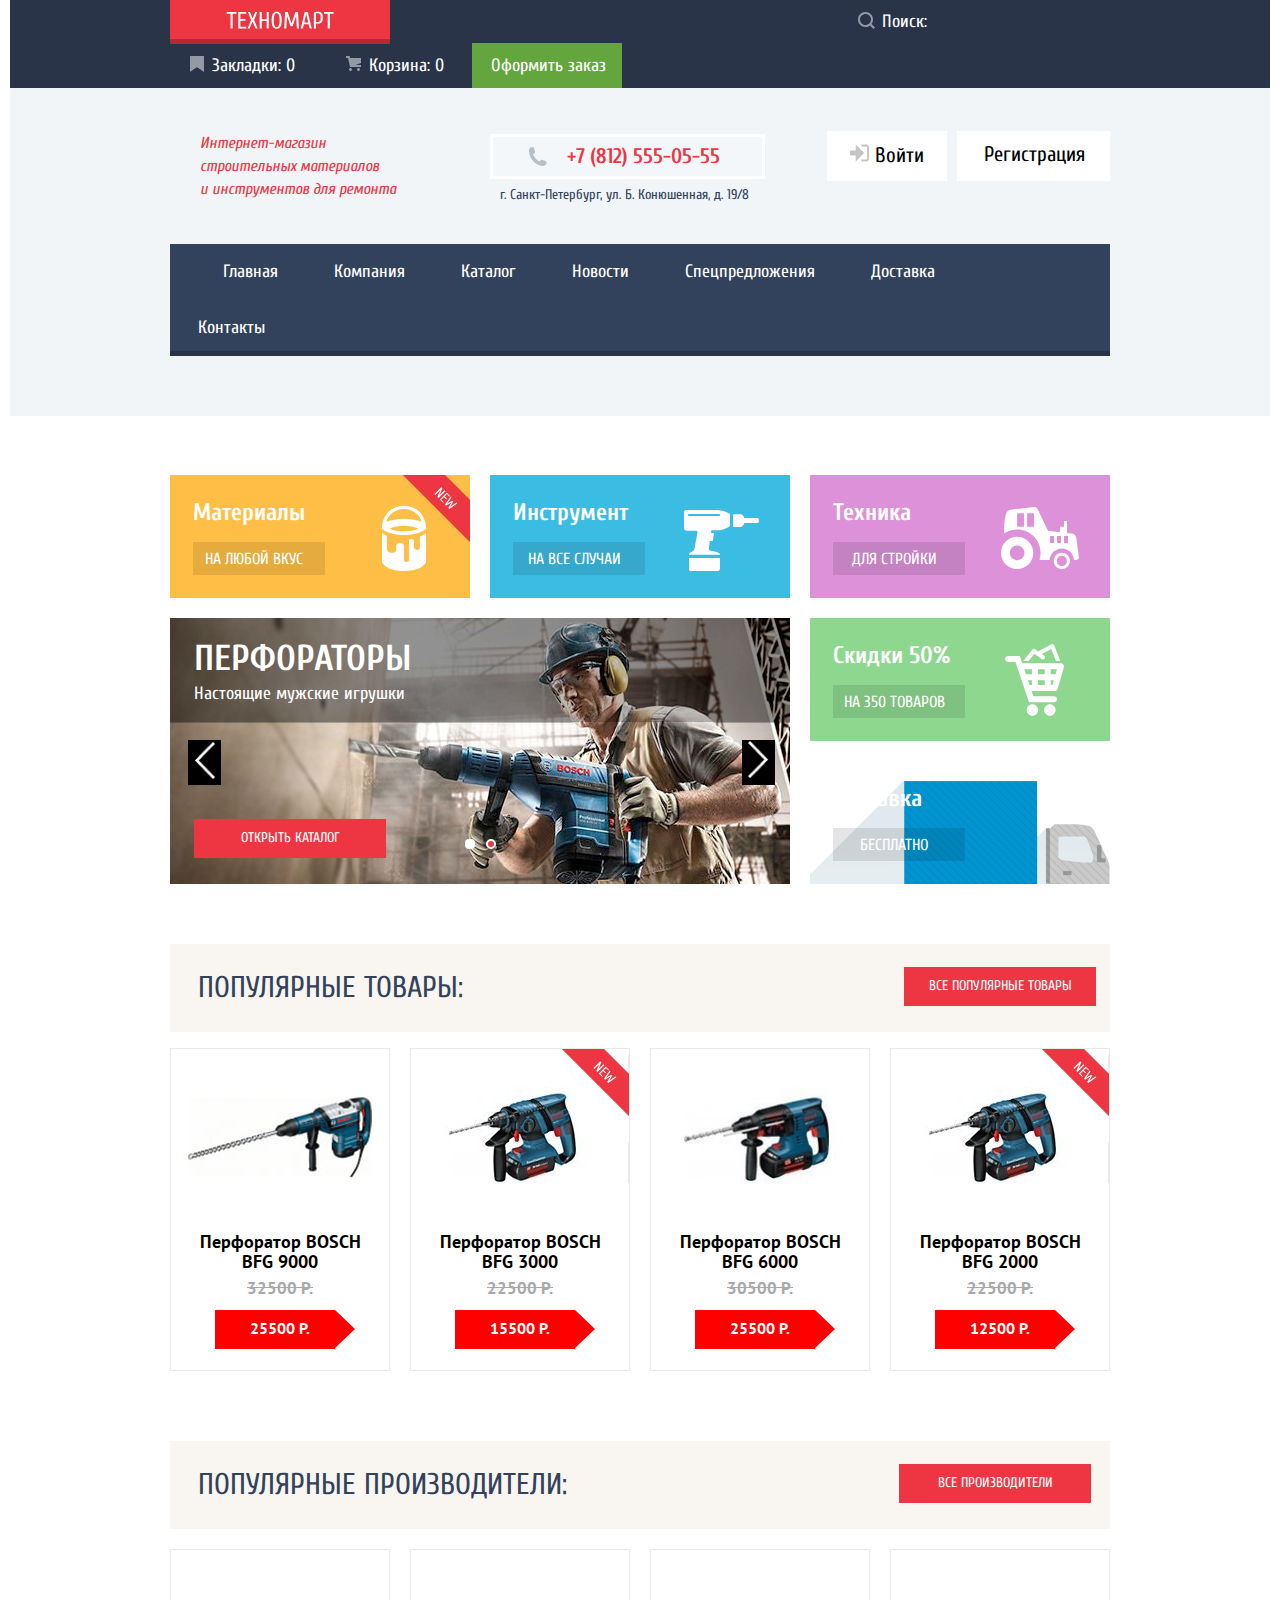
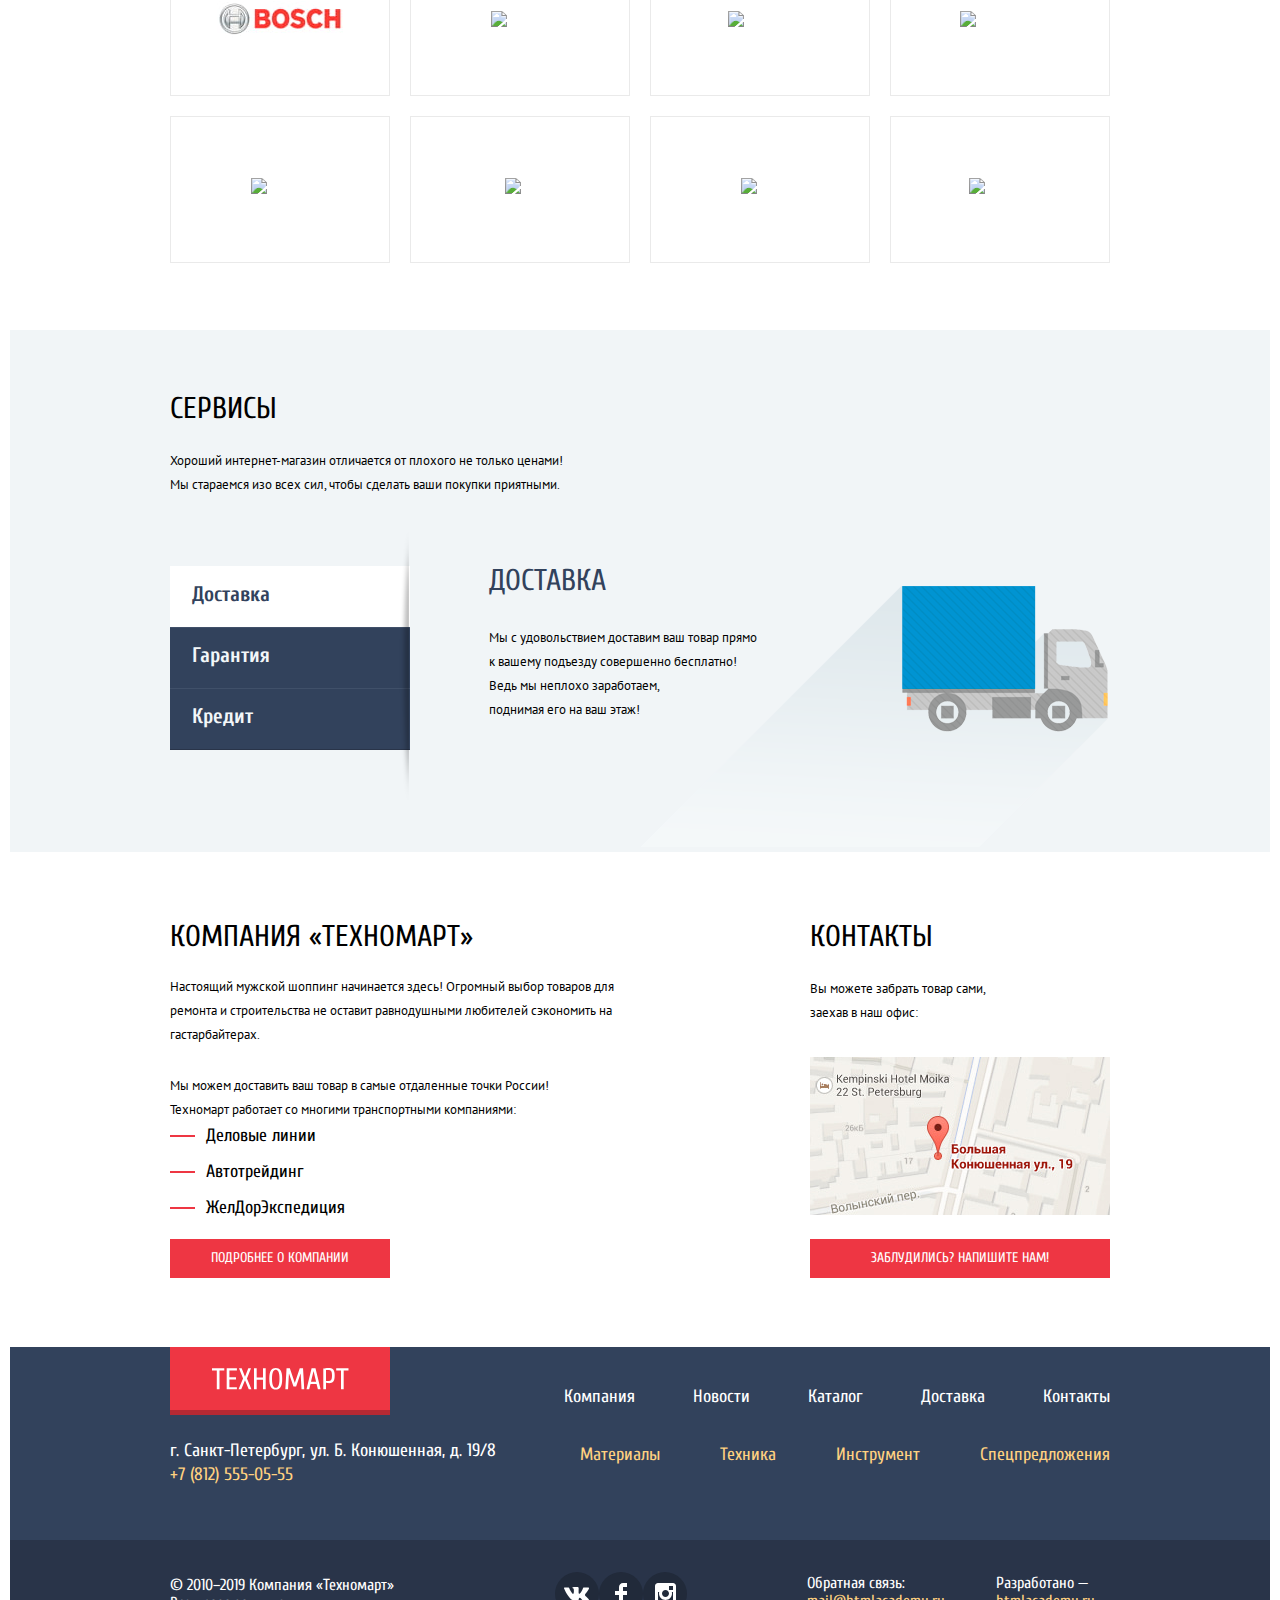
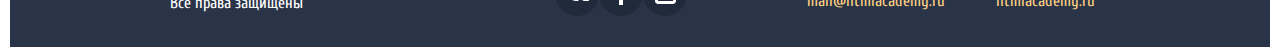
==== commit 25a5c630: "32" ====
--- a/index.html
+++ b/index.html
@@ -6,6 +6,7 @@
     <title>HTML Academy: Техномарт</title>
     <link rel="stylesheet" href="css/normalize.css">
     <link rel="stylesheet" href="css/style.min.css">
+
 
     <link rel="icon" href="favicon.ico">
     <link rel="icon" href="img/favicons/32.svg" type="image/svg+xml">
@@ -106,7 +107,13 @@
                 <button class="slider-item-button button-left" type="button"><img src="img/icons/icon-left.png" width="21" height="39" alt="Назад"></button>
                 <button class="slider-item-button button-rught" type="button"><img src="img/icons/icon-right.png" width="21" height="39" alt="Вперед"></button>
               </div>
-              <a class="red-button-link red-button-link-slider" href="catalog.html">ОТКРЫТЬ КАТАЛОГ</a>
+              <div class="slider-bottom-block">
+                <a class="red-button-link red-button-link-slider" href="catalog.html">ОТКРЫТЬ КАТАЛОГ</a>
+                <div class="slider-dots-list">
+                  <div class="slider-dots-item"></div>
+                  <div class="slider-dots-item active"></div>
+                </div>
+              </div>
             </div>
             <!--Второй слайдер-->
             <div class="slider-item slider-2 visually-hidden">
@@ -232,13 +239,13 @@
         </div>
         <div class="popular-producers-list">
           <div class="popular-producers-item"><a href="#"><img src="img/partner-logo/bosch.jpg"  width="126" height="37" alt="BOSCH"></a></div>
-          <div class="popular-producers-item"><a href="#"><img src="img/partner-logo/Makita.jpg"  width="123" height="40" alt="Makita"></a></div>
-          <div class="popular-producers-item"><a href="#"><img src="img/partner-logo/DeWALT.jpg"  width="146" height="44" alt="DeWALT"></a></div>
-          <div class="popular-producers-item"><a href="#"><img src="img/partner-logo/Interskol-1.jpg"  width="200" height="75" alt="Интерскол"></a></div>
-          <div class="popular-producers-item"><a href="#"><img src="img/partner-logo/Hitachi.jpg"  width="169" height="31" alt="Hitachi"></a></div>
-          <div class="popular-producers-item"><a href="#"><img src="img/partner-logo/LG.jpg"  width="121" height="73" alt="LG"></a></div>
-          <div class="popular-producers-item"><a href="#"><img src="img/partner-logo/AEG.jpg"  width="151" height="96" alt="AEG"></a></div>
-          <div class="popular-producers-item"><a href="#"><img src="img/partner-logo/Metabo.jpg" width="204" height="69" alt="Metabo"></a></div>
+          <div class="popular-producers-item"><a href="#"><img src="img/partner-logo/makita.jpg"  width="123" height="40" alt="Makita"></a></div>
+          <div class="popular-producers-item"><a href="#"><img src="img/partner-logo/dewalt.jpg"  width="146" height="44" alt="DeWALT"></a></div>
+          <div class="popular-producers-item"><a href="#"><img src="img/partner-logo/interskol-1.jpg"  width="200" height="75" alt="Интерскол"></a></div>
+          <div class="popular-producers-item"><a href="#"><img src="img/partner-logo/hitachi.jpg"  width="169" height="31" alt="Hitachi"></a></div>
+          <div class="popular-producers-item"><a href="#"><img src="img/partner-logo/lg.jpg"  width="121" height="73" alt="LG"></a></div>
+          <div class="popular-producers-item"><a href="#"><img src="img/partner-logo/aeg.jpg"  width="151" height="96" alt="AEG"></a></div>
+          <div class="popular-producers-item"><a href="#"><img src="img/partner-logo/metabo.jpg" width="204" height="69" alt="Metabo"></a></div>
         </div>
       </section>
     </div>
@@ -255,14 +262,14 @@
               <button class="services-button" type="button" onclick="openService(event, 'Guarantee')">Гарантия</button>
               <button class="services-button" type="button" onclick="openService(event, 'Credit')">Кредит</button>
             </div>
-            <div id="Delivery" class="tabcontent">
+            <div id="Delivery" class="tabcontent delivery">
               <h3>Доставка</h3>
               <p>Мы с удовольствием доставим ваш товар прямо<br>
                 к вашему подъезду совершенно бесплатно!<br>
                 Ведь мы неплохо заработаем,<br>
                 поднимая его на ваш этаж!</p>
             </div>
-            <div id="Guarantee" class="tabcontent">
+            <div id="Guarantee" class="tabcontent guarantee">
               <h3>Гарантия</h3>
               <p>Если купленный у нас товар поломается или заискрит, <br>
                 а также в случае пожара, спровоцированного его возгоранием, <br>
@@ -270,10 +277,11 @@
                 Мы обменяем сгоревший товар на новый. <br>
                 Дом уж восстановите как-нибудь сами.</p>
             </div>
-            <div id="Credit" class="tabcontent">
+            <div id="Credit" class="tabcontent credit">
               <h3>Кредит</h3>
               <p>Залезть в долговую яму стало проще! <br>
                   Кредитные консультанты придут вам на помощь.</p>
+              <a class="red-button-link" href="#">отправить заявку</a>
             </div>
 
         </div>
@@ -317,8 +325,9 @@
               <input id="email" type="email" name="email" placeholder="email@example.com">
             </p>
           </div>
-          <p class="form_item">Текст письма:
-		    	    <textarea id="email_text" name="message" placeholder="В свободной форме"></textarea>
+          <p class="form_item">
+            <label for="email_text">Текст письма:</label>
+		    	  <textarea id="email_text" name="message" placeholder="В свободной форме"></textarea>
           </p>
           <button class="red-button-link" type="submit">Отправить</button>
         </form>
--- a/css/style.min.css
+++ b/css/style.min.css
@@ -1,2135 +1 @@
-/*
-* Prefixed by https://autoprefixer.github.io
-* PostCSS: v7.0.29,
-* Autoprefixer: v9.7.6
-* Browsers: last 4 version
-*/
-
-/* Variables */
-
-:root {
-  --header-color: rgba(0, 0, 0, 0.0001);
-  --dark-header-color: #293449;
-  --light-header-color: #32425C;
-  --checkout-color: #63A63E;
-  --basic-red: #EE3643;
-  --basic-white: #ffffff;
-  --basic-black: #000000;
-  --button-white: #F3F7F9;
-  --materials:  #FFBF47;
-  --instrument: #3BBCE3;
-  --technic: #DC91D8;
-  --discounts: #8ED78F;
-  --delivery: #FFC047;
-  --popular-goods-top-block-color: #F9F5F0;
-  --popular-goods-card-product-color: #EAEAEA;
-  --popular-goods-card-product-old-price-color: #A9A9A9;
-  --services-background-color: #F1F5F7;
-  --service-button-shadow-color: #405069;
-  --footer-center-block-menu: #FFD180;
-  --dark-red: #BA2732;
-  --light-green: #5FBB2D;
-  --dark-green: #367315;
-  --header-login: #3D546F;
-  --light-grey: #C5C5C5;
-  --red-button-bg: #CA2C37;
-  --buy-active: #518534;
-  --modal-bg: #F4F4F4;
-  --modal-button: #F1F1F1;
-  --catalog-heading: #F7F3EC;
-  --filter-hover: #B5B5B5;
-  --filter-button: #E5E5E5;
-  --social-bg: #212A3A;
-  --range-control: #d7dcde;
-  --range-control-green: #00ca74;
-  --range-control-toggle: #ababab;
-  --price-color: #283136;
-  --range-controls: #cfcfcf;
-}
-
-/* Global */
-
-.page-body {
-  min-width: 960px;
-  margin: 0;
-  padding: 0 10px;
-  font-family: "Cuprum", "Arial", sans-serif;
-  font-size: 16px;
-  line-height: 24px;
-  font-weight: 400;
-  color: var(--basic-white);
-  min-height: 100%;
-  -webkit-box-sizing: border-box;
-          box-sizing: border-box;
-
-  display: -ms-grid;
-
-  display: grid;
-  -ms-grid-rows: -webkit-min-content 1fr -webkit-min-content;
-  -ms-grid-rows: min-content 1fr min-content;
-  grid-template-rows: -webkit-min-content 1fr -webkit-min-content;
-  grid-template-rows: min-content 1fr min-content;
-  -ms-flex-line-pack: start;
-      align-content: start;
-}
-
-.wrapper {
-  width: 940px;
-  margin: 0 auto;
-}
-p {
-  margin: 0 auto;
-}
-a {
-  text-decoration: none;
-  color: var(--basic-white);
-}
-img {
-  max-width: 100%;
-  height: auto;
-}
-li {
-  list-style: none;
-}
-.visually-hidden {
-  position: absolute;
-  clip: rect(0 0 0 0);
-  width: 1px;
-  height: 1px;
-  margin: -1px;
-}
-.clearfix::after {
-  content: "";
-  display: table;
-  clear: both;
-}
-address {
-  font-style: normal;
-  font-size: 18px;
-}
-/*Header*/
-
-.header {
-  background-color: var(--header-color);
- }
-
-
-/*Верхний блок хедера*/
-.header-top-block {
-  background-color: var(--dark-header-color);
-}
-.header-top-block .wrapper {
-  display: -webkit-box;
-  display: -ms-flexbox;
-  display: flex;
-  -ms-flex-wrap: wrap;
-      flex-wrap: wrap;
-  -webkit-box-pack: justify;
-      -ms-flex-pack: justify;
-          justify-content: space-between;
-  color: var(--basic-white);
-}
-
-/*Логотип в верхнем блоке хедера*/
-.header-logo {
-  background-color: var(--basic-red);
-  padding: 20px 56px 10px 56px;
-  -webkit-box-shadow: inset 0px -5px 0px rgba(0, 0, 0, 0.24);
-          box-shadow: inset 0px -5px 0px rgba(0, 0, 0, 0.24);
-  height: 23px;
-  margin-top: -9px;
-}
-.header-logo:active {
-  background: var(--dark-red);
-}
-/*Поиск в верхнем блоке хедера*/
-.search-form {
-  position: relative;
-  min-width: 269px;
-
-}
-.search-button {
-  background-color: var(--dark-header-color);
-  border: none;
-  padding: 0;
-  padding-left: 17px;
-  padding-top: 2px;
-  position: absolute;
-  top: 10px;
-}
-.search-button path {
-  fill: rgba(255, 255, 255, 0.5);
-}
-.search-form input{
-  background-color: var(--dark-header-color);
-    border: none;
-    padding-left: 41px;
-    width: 100%;
-    height: 100%;
-}
-.search-form input::-webkit-input-placeholder {
-  background-color: var(--dark-header-color);
-  border: none;
-  font-size: 18px;
-  color: var(--basic-white);
-}
-.search-form input::-moz-placeholder {
-  background-color: var(--dark-header-color);
-  border: none;
-  font-size: 18px;
-  color: var(--basic-white);
-}
-.search-form input:-ms-input-placeholder {
-  background-color: var(--dark-header-color);
-  border: none;
-  font-size: 18px;
-  color: var(--basic-white);
-}
-.search-form input::-ms-input-placeholder {
-  background-color: var(--dark-header-color);
-  border: none;
-  font-size: 18px;
-  color: var(--basic-white);
-}
-.search-form input::placeholder {
-  background-color: var(--dark-header-color);
-  border: none;
-  font-size: 18px;
-  color: var(--basic-white);
-}
-.search-form path:hover {
-  fill: rgba(255, 255, 255, 1);
-}
-.search-form input:focus::-webkit-input-placeholder {
-  background-color: var(--basic-white);
-  color: var(--basic-black);
-  outline: none;
-}
-.search-form input:focus::-moz-placeholder {
-  background-color: var(--basic-white);
-  color: var(--basic-black);
-  outline: none;
-}
-.search-form input:focus:-ms-input-placeholder {
-  background-color: var(--basic-white);
-  color: var(--basic-black);
-  outline: none;
-}
-.search-form input:focus::-ms-input-placeholder {
-  background-color: var(--basic-white);
-  color: var(--basic-black);
-  outline: none;
-}
-.search-form:focus,
-.shape-wrapper:focus-within .search-button,
-.search-form input:focus,
-.search-form input:focus::placeholder,
-.search-form:focus .search-button path,
-.shape-wrapper:focus-within {
-  background-color: var(--basic-white);
-  color: var(--basic-black);
-  outline: none;
-}
-.search-form:focus-within .search-button-img {
-  fill: red;
-}
-.shape-wrapper {
-  width: 100%;
-  height: 100%;
-}
-.search-form:focus-within path {
-  fill: red;
-}
-
-/*Юзерменю в верхнем блоке хедера*/
-.user-navigation {
-  display: -webkit-box;
-  display: -ms-flexbox;
-  display: flex;
-  -webkit-box-pack: end;
-      -ms-flex-pack: end;
-          justify-content: flex-end;
-  -ms-flex-wrap: wrap;
-      flex-wrap: wrap;
-  margin: 0;
-  padding: 0;
-  font-size: 18px;
-}
-.user-navigation li {
-  padding: 10px 0;
-}
-user-navigation a {
-  position: relative;
-}
-.header-bookmarks,
-.header-basket {
-  position: relative;
-}
-.header-basket {
-  padding-right: 28px;
-  padding-left: 48px;
-}
-
-.header-bookmarks {
-  padding-right: 26px;
-  padding-left: 42px;
-}
-.header-bookmarks-added {
-  background-color: #EE3643;
-}
-.header-bookmarks::before {
-  content: "";
-  position: absolute;
-  background-image: url("../img/icons/icon-bookmark.png");
-  width: 14px;
-  height: 16px;
-  left: 20px;
-  top: 1px;
-  opacity: 0.5;
-}
-.header-basket::before {
-  content: "";
-  position: absolute;
-  background-image: url(../img/icons/icon-cart.svg);
-  width: 15px;
-  height: 15px;
-  left: 25px;
-  top: 1px;
-  opacity: 0.5;
-}
-.header-basket-added{
-  background-color: #EE3643;
-}
-.header-bookmarks:hover:before,
-.header-basket:hover:before {
-  opacity: 1;
-}
-.header-bookmarks:active,
-.header-basket:active {
-  opacity: 0.5;
-}
-.header-checkout {
-  padding: 12px 16px 12px 19px;
-  background-color: var(--checkout-color);
-  width: 150px;
-}
-.header-checkout:hover {
-  background-color: var(--light-green);
-}
-/*Центральный блок хедера*/
-.header-central-block-bg {
-  background-color: var(--services-background-color);
-  padding-bottom: 60px;
-}
-.header-central-block {
-  display: -ms-grid;
-  display: grid;
-  gap: 20px;
-  -ms-grid-columns: 4fr 20px 4fr 20px 4fr;
-  grid-template-columns: 4fr 4fr 4fr;
-  -ms-grid-rows: 156px;
-  grid-template-rows: 156px;
-  -webkit-box-align: center;
-      -ms-flex-align: center;
-          align-items: center;
-}
-.header-central-block > *:nth-child(1) {
-  -ms-grid-row: 1;
-  -ms-grid-column: 1;
-}
-.header-central-block > *:nth-child(2) {
-  -ms-grid-row: 1;
-  -ms-grid-column: 3;
-}
-.header-central-block > *:nth-child(3) {
-  -ms-grid-row: 1;
-  -ms-grid-column: 5;
-}
-.header-central-block .header-login,
-.header-central-block .header-registration,
-.header-central-block .header-user,
-.contacts-phone {
-  font-size: 21px;
-  line-height: 21px;
-  background: var(--button-white);
-  border: 3px solid var(--basic-white);
-  position: relative;
-}
-.header-description {
-  font-style: italic;
-  font-size: 16px;
-  line-height: 23px;
-  color: var(--basic-red);
-  padding-left: 30px;
-  margin: 0;
-}
-.header-contacts {
-  margin-top: 16px;
-}
-.contacts-phone {
-  font-weight: 700;
-  color: var(--basic-red);
-  line-height: 30px;
-  padding: 7px 42px 8px 74px;
-}
-.contacts-phone::before {
-  content: "";
-  position: absolute;
-  background-image: url("../img/icons/icon-phone.png");
-  width: 19px;
-  height: 19px;
-  left: 35px;
-  top: 10px;
-}
-.contacts-address {
-  font-size: 14px;
-  margin-top: 5px;
-  padding-top: 7px;
-  color: var(--light-header-color);
-  margin-left: 10px;
-}
-
-.header-authorization {
-  display: -webkit-box;
-  display: -ms-flexbox;
-  display: flex;
-  -webkit-box-pack: end;
-      -ms-flex-pack: end;
-          justify-content: flex-end;
-  -ms-flex-wrap: wrap;
-      flex-wrap: wrap;
-  margin-top: -20px;
-}
-.header-authorization .header-login,
-.header-authorization .header-registration,
-.header-authorization .header-user {
-  color: var(--basic-black);
-  padding-top: 10px;
-  padding-bottom: 12px;
-}
-.header-login {
-  padding-right: 20px;
-  padding-left: 20px;
-}
-.header-login:hover,
-.header-registration:hover {
-  color: var(--basic-red);
-}
-.header-login:hover path {
-  fill: var(--header-login);
-}
-.header-login:active,
-.header-registration:active {
-  color: var(--light-grey);
-}
-.header-login:active path {
-  fill: var(--light-grey);
-}
-.header-registration {
-  padding-right: 22px;
-  padding-left: 24px;
-  margin-left: 10px;
-}
-
-/*Меню в хедере*/
-
-.main-navigation ul {
-  display: -webkit-box;
-  display: -ms-flexbox;
-  display: flex;
-  -ms-flex-wrap: wrap;
-      flex-wrap: wrap;
-  width: 100%;
-  background-color: var(--light-header-color);
-  font-size: 18px;
-  margin: 0;
-  padding: 0;
-  list-style: none;
-  min-height: 60px;
-  -webkit-box-shadow: inset 0px -5px 0px var(--dark-header-color);
-          box-shadow: inset 0px -5px 0px var(--dark-header-color);
-  -webkit-box-sizing: border-box;
-          box-sizing: border-box;
-
-}
-.main-navigation li {
-  display: inline;
-  padding: 16px 28px;
-}
-.main-navigation li:first-child {
-  padding-left: 53px;
-}
-.main-navigation li:last-child {
-  padding-right: 56px;
-}
-.main-navigation a {
-  padding: 16px auto;
-}
-.header-main-navigation li:hover {
-  background-color: var(--dark-header-color);
-}
-.header-main-navigation li:active {
-  opacity: 0.5;
-}
-/*Main*/
-
-/*Промо-блок*/
-
-.promo-block {
-  display: -ms-grid;
-  display: grid;
-  -ms-grid-columns: 1fr 20px 1fr 20px 1fr;
-  grid-template-columns: 1fr 1fr 1fr;
-  -ms-grid-rows: 123px 20px 123px 20px 123px;
-  grid-template-rows: 123px 123px 123px;
-  gap: 20px;
-  margin-top: 59px;
-  margin-bottom: 60px;
-}
-
-.promo-block > *:nth-child(1) {
-  -ms-grid-row: 1;
-  -ms-grid-column: 1;
-}
-
-.promo-block > *:nth-child(2) {
-  -ms-grid-row: 1;
-  -ms-grid-column: 3;
-}
-
-.promo-block > *:nth-child(3) {
-  -ms-grid-row: 1;
-  -ms-grid-column: 5;
-}
-
-.promo-block > *:nth-child(4) {
-  -ms-grid-row: 3;
-  -ms-grid-column: 1;
-}
-
-.promo-block > *:nth-child(5) {
-  -ms-grid-row: 3;
-  -ms-grid-column: 3;
-}
-
-.promo-block > *:nth-child(6) {
-  -ms-grid-row: 3;
-  -ms-grid-column: 5;
-}
-
-.promo-block > *:nth-child(7) {
-  -ms-grid-row: 5;
-  -ms-grid-column: 1;
-}
-
-.promo-block > *:nth-child(8) {
-  -ms-grid-row: 5;
-  -ms-grid-column: 3;
-}
-
-.promo-block > *:nth-child(9) {
-  -ms-grid-row: 5;
-  -ms-grid-column: 5;
-}
-.slider-content {
-  -ms-grid-column: 1;
-  -ms-grid-column-span: 2;
-  grid-column: 1 / 3;
-  grid-row: 2 / -1;
-}
-.slider-item {
-  width: 620px;
-  min-height: 266px;
-  background-color: var(--light-header-color);
-}
-.slider-1 {
-  background-image: url(../img/perforator.jpg);
-}
-.slider-2 {
-  background-image: url(../img/Object-2.jpg);
-}
-.slider-item-top-block {
-  min-height: 104px;
-  background: rgba(0, 0, 0, 0.25);
-  margin-bottom: 18px;
-}
-.slider-item-top-block h3 {
-  font-weight: 700;
-  text-transform: uppercase;
-  font-size: 36px;
-  line-height: 36px;
-  margin: 0 24px;
-  padding-top: 23px;
-}
-.slider-item-top-block p {
-  font-size: 18px;
-  margin-left: 24px;
-  margin-top: 5px;
-}
-.slider-item-button {
-  background-color: rgba(0, 0, 0, 0);
-  border: none;
-}
-.slider-buttons{
-  display: -webkit-box;
-  display: -ms-flexbox;
-  display: flex;
-  -webkit-box-pack: justify;
-      -ms-flex-pack: justify;
-          justify-content: space-between;
-  -ms-flex-wrap: wrap;
-      flex-wrap: wrap;
-  margin-bottom: 34px;
-}
-.button-left {
-  margin-left: 18px;
-  background-color: none;
-}
-.button-rught {
-  margin-right: 15px;
-  background-color: none;
-}
-.red-button-link {
-  width: 192px;
-  height: 32px;
-  background-color: var(--basic-red);
-  font-size: 14px;
-  text-transform: uppercase;
-  text-align: center;
-  padding-top: 7px;
-  display: block;
-}
-.red-button-link:hover {
-  background-color: var(--red-button-bg);
-}
-.red-button-link:active {
-  background-color: var(--dark-red);
-}
-.red-button-link-slider {
-  margin-left: 24px;
-}
-
-/*Навигация по каталогу*/
-
-.promo-block-item {
-  padding-left: 23px;
-  padding-top: 20px;
-  position: relative;
-  overflow: hidden;
-}
-.promo-block-item h3 {
-  margin: 0;
-  margin-top: 3px;
-  font-weight: 700;
-  font-size: 24px;
-  line-height: 30px;
-}
-
-.promo-block-item-button {
-  display: block;
-  width: 122px;
-  min-height: 28px;
-  padding-top: 5px;
-  margin-top: 14px;
-  text-transform: uppercase;
-  text-align: center;
-  background-color: rgba(0, 0, 0, 0.1);
-  padding-right: 10px;
-}
-.promo-block-item-button:hover {
-  background-color: rgba(197,197,197,0.3);
-}
-.promo-block-item-button:active {
-  background-color: rgba(169,169,169,0.3);
-}
-.materials {
-  background: var(--materials)  url(../img/icons/icon-bucket.svg) no-repeat 83% 54%;
-}
-.instrument {
- background: var(--instrument) url(../img/icons/icon-drill.svg) no-repeat 86% 56%;
-}
-.technic {
-  background: var(--technic)  url(../img/icons/icon-tractor.svg) no-repeat 86% 53%;
-}
-.discounts {
-  background: var(--discounts)  url(../img/icons/icon-basket.svg) no-repeat 81% 50%;
-}
-.delivery {
-  background: var(--delivery)  url(../img/icons/icon-truck.svg) no-repeat 86% 53%;
-}
-.new::after {
-  content: "";
-  position: absolute;
-  background-image: url("../img/icons/new-flag.png");
-  width: 70px;
-  height: 70px;
-  right: 0;
-  top: 0;
-  z-index:99999999;
-}
-/*Популярные товары*/
-
-.popular-goods {
-  width: 100%;
-  min-height: 427px;
-}
-.popular-goods-top-block,
-.catalog-h1 {
-  grid-column: 1 / -1;
-  -ms-grid-columns: 89px;
-  grid-template-columns: 89px;
-  background-color: var(--popular-goods-top-block-color);
-  display: -webkit-box;
-  display: -ms-flexbox;
-  display: flex;
-  -webkit-box-pack: justify;
-      -ms-flex-pack: justify;
-          justify-content: space-between;
-  -ms-flex-wrap: wrap;
-      flex-wrap: wrap;
-  text-align: center;
-  padding-left: 28px;
-  padding-right: 14px;
-}
-.popular-goods-top-block h2,
-.services h2,
-.tabcontent h3,
-.about-company h2,
-.contacts-company h2,
-.catalog-h1 {
-  -webkit-box-sizing: border-box;
-          box-sizing: border-box;
-  font-size: 30px;
-  font-weight: 400;
-  line-height: 30px;
-  color: var(--light-header-color);
-  text-transform: uppercase;
-}
-.popular-goods-top-block h2 {
-  margin-top: 29px;
-  margin-bottom: 29px;
-}
-.popular-goods-top-block a {
-  margin-top: 23px;
-}
-.popular-producers a {
-  margin-right: 5px;
-}
-.popular-goods ul,
-.popular-producers-list {
-  display: -ms-grid;
-  display: grid;
-  -ms-grid-columns: 220px 20px 220px 20px 220px 20px 220px;
-  grid-template-columns: 220px 220px 220px 220px;
-  -ms-grid-rows: auto;
-  grid-template-rows: auto;
-  gap: 20px;
-  padding-left: 0;
-}
-.popular-goods ul > *:nth-child(1), .popular-producers-list > *:nth-child(1) {
-  -ms-grid-row: 1;
-  -ms-grid-column: 1;
-}
-.popular-goods ul > *:nth-child(2), .popular-producers-list > *:nth-child(2) {
-  -ms-grid-row: 1;
-  -ms-grid-column: 3;
-}
-.popular-goods ul > *:nth-child(3), .popular-producers-list > *:nth-child(3) {
-  -ms-grid-row: 1;
-  -ms-grid-column: 5;
-}
-.popular-goods ul > *:nth-child(4), .popular-producers-list > *:nth-child(4) {
-  -ms-grid-row: 1;
-  -ms-grid-column: 7;
-}
-.popular-goods-card-product {
-  border: 1px solid var(--popular-goods-card-product-color);
-  font-family: "PT Sans", "Arial", sans-serif;
-  font-weight: 700;
-  text-align: center;
-  position: relative;
-  overflow: hidden;
-  padding-bottom: 21px;
-}
-.popular-goods-card-product:hover .popular-goods-card-product-image-back  {
-  display: -webkit-box;
-  display: -ms-flexbox;
-  display: flex;
-  -ms-flex-wrap: wrap;
-      flex-wrap: wrap;
-  -webkit-box-orient: vertical;
-  -webkit-box-direction: normal;
-      -ms-flex-direction: column;
-          flex-direction: column;
-  top: 0;
-  left: 0px;
-  position: absolute;
-  background-color: white;
-  width: 100%;
-  min-height: 100px;
-  padding-top: 37px;
-  padding-left: 43px;
-}
-.popular-goods-card-product a {
-  display: -webkit-box;
-  display: -ms-flexbox;
-  display: flex;
-  -webkit-box-orient: vertical;
-  -webkit-box-direction: normal;
-      -ms-flex-direction: column;
-          flex-direction: column;
-  -ms-flex-wrap: wrap;
-      flex-wrap: wrap;
-}
-.popular-goods-card-product-image  {
-  vertical-align: middle;
-  display: -webkit-box;
-  display: -ms-flexbox;
-  display: flex;
-  -ms-flex-wrap: wrap;
-      flex-wrap: wrap;
-  -webkit-box-align: start;
-      -ms-flex-align: start;
-          align-items: start;
-  margin-top: 6px;
-  -webkit-box-pack: center;
-      -ms-flex-pack: center;
-          justify-content: center;
-  min-height: 164px;
-}
-.popular-goods-card-product-image-back {
-  display: none;
-  position: absolute;
-  left: 0;
-  top: 0;
-}
-.popular-goods-card-product-image-back:hover {
-
-}
-.buy {
-  padding: 10px 7px 10px 22px;
-  background: var(--checkout-color);
-  -webkit-box-shadow: inset 0px -3px 0px var(--dark-green);
-          box-shadow: inset 0px -3px 0px var(--dark-green);
-  border-radius: 2px;
-  font-family: "Cuprum", "Arial", sans-serif;
-  font-style: normal;
-  font-weight: normal;
-  font-size: 14px;
-  line-height: 18px;
-  text-transform: uppercase;
-  max-width: 135px;
-  -webkit-box-sizing: border-box;
-          box-sizing: border-box;
-
-}
-.buy::before {
-  content: "";
-  position: absolute;
-  background-image: url(../img/icons/icon-cart.png);
-  width: 15px;
-  height: 15px;
-  left: 70px;
-  top: 35%;
-  opacity: 0.5;
-}
-.buy:hover {
-  background: var(--light-green);
-  -webkit-box-shadow: inset 0px -3px 0px var(--dark-green);
-          box-shadow: inset 0px -3px 0px var(--dark-green);
-}
-.buy:active {
-  background: var(--buy-active);
-  -webkit-box-shadow: inset 0px -3px 0px var(--dark-green);
-          box-shadow: inset 0px -3px 0px var(--dark-green);
-}
-.to-bookmarks {
-  border: 3px solid var(--checkout-color);
-  color: var(--light-header-color);
-  font-family: "Cuprum", "Arial", sans-serif;
-  font-size: 14px;
-  line-height: 18px;
-  text-transform: uppercase;
-  max-width: 135px;
-  -webkit-box-sizing: border-box;
-          box-sizing: border-box;
-  margin-top: 10px;
-  padding: 7px 24px;
-
-}
-.to-bookmarks:hover {
-  border: 3px solid  var(--light-header-color);
-}
-.to-bookmarks:active {
-  border: 3px solid  var(--light-header-color);
-  opacity: 0.5;
-}
-.popular-goods-card-product:hover,
-.popular-producers-item:hover {
-  -webkit-box-shadow: 0 0 12px var(--popular-goods-card-product-color);
-          box-shadow: 0 0 12px var(--popular-goods-card-product-color);
-}
- .popular-goods-card-product h3 {
-  font-size: 18px;
-  line-height: 20px;
-  color: var(--basic-black);
-  max-width: 185px;
-  margin: 13px auto 0 auto;
- }
-.popular-goods-card-product-old-price {
-  font-size: 17px;
-  line-height: 18px;
-  color: var(--popular-goods-card-product-old-price-color);
-  margin-top: 7px;
-  margin-bottom: 13px;
-  min-height: 18px;
-}
-.popular-goods-card-product-button {
-  width: 120px;
-  margin-left: 44px;
-  text-align: left;
-  padding: 6px 5px 9px 35px;
-  background-color: red;
-  -webkit-box-sizing: border-box;
-          box-sizing: border-box;
-  position: relative;
-}
-.popular-goods-card-product-button::after {
-  position: absolute;
-  content: "";
-  border-top: 19px solid transparent;
-  border-left: 20px solid red;
-  border-bottom: 19px solid transparent;
-  top: 0;
-  right: -20px;
-}
-/*Популярные производители*/
-.popular-producers {
-  margin-top: 70px;
-}
-.popular-producers-item {
-  border: 1px solid var(--popular-goods-card-product-color);
-  min-height: 145px;
-  display: -webkit-box;
-  display: -ms-flexbox;
-  display: flex;
-  -ms-flex-wrap: wrap;
-      flex-wrap: wrap;
-  -webkit-box-align: center;
-      -ms-flex-align: center;
-          align-items: center;
-}
-.popular-producers-item:active {
-  opacity: 0.5;
-}
-.popular-producers-item a {
-  text-align: center;
-  margin: 0 auto;
-}
-.popular-producers-list {
-  margin-top: 20px;
-}
- /*Сервисы*/
-
-.services {
-  width: 100%;
-  min-height: 522px;
-  background-color: var(--services-background-color);
-  color: var(--basic-black);
-  margin-top: 67px;
-}
-.services h2 {
-  color: var(--basic-black);
-  padding-top: 64px;
-}
-.services p,
-.about-company p,
-.contacts-company p {
-  font-family: "PT Sans", "Arial", sans-serif;
-  font-size: 13px;
-  line-height: 24px;
-  margin-bottom: 69px;
-}
-
-.services-tab {
-  float: left;
-  width: 25%;
-  min-height: 183px;
-  position: relative;
-}
-.services-tab::after {
-  content: "";
-  position: absolute;
-  background-image: url(../img/icons/vertical-shadow.png);
-  width: 10px;
-  height: 279px;
-  right: -4px;
-  top: -40px;
-}
-.services-tab button {
-  display: block;
-  background-color: inherit;
-  font-size: 21px;
-  font-weight: 700;
-  line-height: 30px;
-  padding-left: 22px;
-  padding-top: 13px;
-  padding-bottom: 18px;
-  width: 102%;
-  border: none;
-  outline: none;
-  text-align: left;
-  cursor: pointer;
-  -webkit-transition: 0.3s;
-  -o-transition: 0.3s;
-  transition: 0.3s;
-  background-color: var(--light-header-color);
-  -webkit-box-shadow: 0px 1px 0px var(--dark-header-color), inset 0px 1px 0px var(--service-button-shadow-color);
-          box-shadow: 0px 1px 0px var(--dark-header-color), inset 0px 1px 0px var(--service-button-shadow-color);
-}
-.services-tab button:hover {
-  background: var(--dark-header-color);
-  -webkit-box-shadow: 0px 1px 0px var(--dark-header-color), inset 0px 1px 0px var(--service-button-shadow-color);
-          box-shadow: 0px 1px 0px var(--dark-header-color), inset 0px 1px 0px var(--service-button-shadow-color);
-}
-.services-tab button.active {
-  background: var(--basic-white) ;
-  -webkit-box-shadow: 0px 1px 0px var(--basic-white);
-          box-shadow: 0px 1px 0px var(--basic-white);
-  color: var(--light-header-color);
-}
-.tabcontent {
-  float: left;
-  padding: 0;
-  padding-left: 24px;
-  border: 1px solid inherit;
-  border-left: none;
-  width: 619px;
-  min-height: 283px;
-  margin-left: 60px;
-}
-#Delivery {
-  background: url(../img/delivery.png) no-repeat 100% 20px;
-}
-#Guarantee {
-  background: url(../img/bg-garanty.png) no-repeat 100% 20px;
-}
-#Credit {
-  background: url(../img/bg-credit.png) no-repeat 100% 20px;
-}
-.tabcontent h3 {
-  margin-top: 0;
-}
-
-/*О компании*/
-.company-information {
-  color: var(--basic-black);
-  display: -webkit-box;
-  display: -ms-flexbox;
-  display: flex;
-  -ms-flex-wrap: wrap;
-      flex-wrap: wrap;
-  margin-bottom: 47px;
-}
-.about-company {
-  -ms-flex-preferred-size: 460px;
-      flex-basis: 460px;
-  margin-right: 180px;
-}
-.about-company h2,
-.contacts-company h2 {
-  color: var(--basic-black);
-  padding-top: 45px;
-}
-.about-company h2 {
-  margin-bottom: 23px;
-}
-.about-company p,
-.contacts-company p {
-  margin-bottom: 0;
-}
-.about-company .indent {
-  margin-bottom: 27px;
-}
-.about-company ul {
-  margin: 0;
-  margin-top: 2px;
-  margin-bottom: 7px;
-  padding: 0;
-}
-.about-company li {
-  font-size: 18px;
-  padding-bottom: 12px;
-  padding-left: 36px;
-  background: url(../img/icons/dot.png) no-repeat 0 11px;
-}
-.about-company .red-button-link {
-  width: 220px;
-}
-.contacts-company .map {
-  width: 300px;
-  height: 158px;
-  margin-top: 32px;
-  margin-bottom: 24px;
-
-}
-.contacts-company .red-button-link {
-  width: 300px;
-}
-
-/*Футер*/
-footer {
-  margin-top: 22px;
-}
-.footer-main-block {
-  background-color: var(--light-header-color);
-  min-height: 193px;
-}
-.footer-top-block,
-.footer-center-block {
-  display: -webkit-box;
-  display: -ms-flexbox;
-  display: flex;
-  -webkit-box-pack: justify;
-      -ms-flex-pack: justify;
-          justify-content: space-between;
-  -ms-flex-wrap: wrap;
-      flex-wrap: wrap;
-}
-
-.footer-logo {
-  background-color: var(--basic-red);
-  padding-top: 20px;
-  padding-left: 41px;
-  -webkit-box-shadow: inset 0px -5px 0px rgba(0, 0, 0, 0.24);
-          box-shadow: inset 0px -5px 0px rgba(0, 0, 0, 0.24);
-  height: 48px;
-  width: 179px;
-  margin-right: 100px;
-}
-.footer-navigation,
-.footer-navigation-second {
-  display: -webkit-box;
-  display: -ms-flexbox;
-  display: flex;
-  -webkit-box-pack: end;
-      -ms-flex-pack: end;
-          justify-content: flex-end;
-  -ms-flex-wrap: wrap;
-      flex-wrap: wrap;
-  padding-left: 0;
-  -webkit-box-flex: 1;
-      -ms-flex: 1 0 30%;
-          flex: 1 0 30%;
-  margin: 0;
-  margin-top: 32px;
-  font-size: 18px;
-}
-.footer-navigation-second li {
-  margin-top: 15px;
-  margin-left: 60px;
-}
-.footer-navigation li {
-  margin-top: 6px;
-  padding: 0px 29px 0;
-}
-.footer-navigation li:last-child {
-  padding-right: 0;
-}
-.footer-navigation li:first-child {
-  padding-left: 0;
-}
-.footer-navigation li:hover,
-.footer-navigation-second li:hover {
-  -webkit-text-decoration-line: underline;
-          text-decoration-line: underline;
-}
-.footer-navigation li:active,
-.footer-navigation-second li:active {
-  opacity: 0.5;
-  text-decoration: none;
-}
-.footer-center-block {
-  margin-top: 13px;
-}
-.footer-center-block a {
-  color: var(--footer-center-block-menu);
-  font-size: 18px;
-
-}
-.footer-center-block ul {
-  margin: 0 auto;
-}
-footer .main-navigation li:first-child,
-.footer-navigation li:first-child {
-  margin-left: 0;
-}
-.footer-center-block p {
-  margin: 0;
-  font-size: 18px;
-  color: var(--button-white);
-  margin-right: 91px;
-}
-.footer-contacts {
-  display: -webkit-box;
-  display: -ms-flexbox;
-  display: flex;
-  -webkit-box-orient: vertical;
-  -webkit-box-direction: normal;
-      -ms-flex-direction: column;
-          flex-direction: column;
-  margin-top: 11px;
-}
-.footer-bottom-block {
-  background-color: var(--dark-header-color);
-  min-height: 107px;
-
-}
-.footer-bottom-block .wrapper {
-  display: -webkit-box;
-  display: -ms-flexbox;
-  display: flex;
-  -webkit-box-pack: justify;
-      -ms-flex-pack: justify;
-          justify-content: space-between;
-  -ms-flex-wrap: wrap;
-      flex-wrap: wrap;
-  -webkit-box-align: center;
-      -ms-flex-align: center;
-          align-items: center;
-}
-.copyright {
-  margin: 0;
-  line-height: 18px;
-  margin-top: 33px;
-}
-.social-networks {
-  position: relative;
-  margin-left: 43px;
-  width: 134px;
-  display: -webkit-box;
-  display: -ms-flexbox;
-  display: flex;
-  -webkit-box-pack: start;
-      -ms-flex-pack: start;
-          justify-content: flex-start;
-  -ms-flex-wrap: wrap;
-      flex-wrap: wrap;
-  margin-top: 32px;
-}
-.links {
-  display: -webkit-box;
-  display: -ms-flexbox;
-  display: flex;
-  -webkit-box-pack: end;
-      -ms-flex-pack: end;
-          justify-content: flex-end;
-  -ms-flex-wrap: wrap;
-      flex-wrap: wrap;
-  margin-right: 10px;
-  margin-top: 28px;
-}
-.links a {
-  color: var(--footer-center-block-menu);
-}
-.links a:active {
-  color: var(--basic-red);
-}
-.links .feedback {
-  line-height: 18px;
-}
-.links .developed {
-  margin-left: 51px;
-  margin-right: 5px;
-  line-height: 18px;
-}
-/* Modal */
-
-.modal {
-  margin: auto;
-  color: var(--basic-black);
-  background-color: var(--basic-white);
-  border-top: 7px solid var(--basic-red);
-  -webkit-box-shadow: 0 0 12px var(--basic-black);
-          box-shadow: 0 0 12px var(--basic-black);
-  position: relative;
-}
-.modal p {
-  display: -webkit-box;
-  display: -ms-flexbox;
-  display: flex;
-  -ms-flex-wrap: wrap;
-      flex-wrap: wrap;
-  -webkit-box-orient: vertical;
-  -webkit-box-direction: normal;
-      -ms-flex-direction: column;
-          flex-direction: column;
-  margin: 0;
-}
-.form_item {
-  font-size: 18px;
-
-}
-/* Modal map */
-.modal-map {
-  display: none;
-  height: 449px;
-  width: 943px;
-  position: fixed;
-  bottom: 10%;
-  left: 20%;
-}
-
-/* Modal email */
-.modal-email {
-  display: none;
-  -webkit-box-sizing: border-box;
-          box-sizing: border-box;
-  height: 430px;
-  width: 620px;
-  padding-top: 46px;
-  padding-left: 80px;
-  padding-right: 80px;
-  background-image: -webkit-gradient(linear, left top, left bottom, color-stop(74%, var(--basic-white)), color-stop(26%, var(--modal-bg)));
-  background-image: -o-linear-gradient(var(--basic-white) 74%, var(--modal-bg) 26%);
-  background-image: linear-gradient(var(--basic-white) 74%, var(--modal-bg) 26%);
-  position: fixed;
-  bottom: 10%;
-  left: 30%;
-}
-.modal-email-top {
-  display: -webkit-box;
-  display: -ms-flexbox;
-  display: flex;
-  -ms-flex-wrap: wrap;
-      flex-wrap: wrap;
-  -webkit-box-pack: justify;
-      -ms-flex-pack: justify;
-          justify-content: space-between;
-}
-.modal-email-top p {
-  width: 220px;
-  margin-bottom: 15px;
-}
-.modal-email-top input {
-  padding: 10px;
-  margin-top: 10px;
-  border: 2px solid var(--light-grey);
-  border-radius: 2px;
-}
-.modal-email-top input::-webkit-input-placeholder {
-  font-size: 13px;
-  line-height: 24;
-  color: var(--popular-goods-card-product-old-price-color);
-}
-.modal-email-top input::-moz-placeholder {
-  font-size: 13px;
-  line-height: 24;
-  color: var(--popular-goods-card-product-old-price-color);
-}
-.modal-email-top input:-ms-input-placeholder {
-  font-size: 13px;
-  line-height: 24;
-  color: var(--popular-goods-card-product-old-price-color);
-}
-.modal-email-top input::-ms-input-placeholder {
-  font-size: 13px;
-  line-height: 24;
-  color: var(--popular-goods-card-product-old-price-color);
-}
-.modal-email-top input::placeholder {
-  font-size: 13px;
-  line-height: 24;
-  color: var(--popular-goods-card-product-old-price-color);
-}
-textarea {
-  height: 114px;
-  border: 2px solid var(--light-grey);
-  border-radius: 2px;
-}
-textarea::-webkit-input-placeholder {
-  font-size: 13px;
-  line-height: 24;
-  color: var(--popular-goods-card-product-old-price-color);
-}
-textarea::-moz-placeholder {
-  font-size: 13px;
-  line-height: 24;
-  color: var(--popular-goods-card-product-old-price-color);
-}
-textarea:-ms-input-placeholder {
-  font-size: 13px;
-  line-height: 24;
-  color: var(--popular-goods-card-product-old-price-color);
-}
-textarea::-ms-input-placeholder {
-  font-size: 13px;
-  line-height: 24;
-  color: var(--popular-goods-card-product-old-price-color);
-}
-textarea::placeholder {
-  font-size: 13px;
-  line-height: 24;
-  color: var(--popular-goods-card-product-old-price-color);
-}
-.modal .red-button-link {
-  font-size: 14px;
-  color: var(--basic-white);
-  text-transform: uppercase;
-  width: 460px;
-  margin-top: 74px;
-  border: none;
-}
-.modal-error {
-  -webkit-animation: shake 0.6s;
-          animation: shake 0.6s;
-}
-.modal-show {
-  display: block;
-  -webkit-animation: bounce 0.6s;
-          animation: bounce 0.6s;
-}
-
-/*modal-busket*/
-.modal-busket {
-  height: 282px;
-  width: 620px;
-  -webkit-box-sizing: border-box;
-          box-sizing: border-box;
-  position: fixed;
-  bottom: 10%;
-  left: 30%;
-  padding-top: 70px;
-  text-align: center;
-  display: none;
-}
-.modal-busket p {
-  font-weight: bold;
-  font-size: 24px;
-  line-height: 30px;
-  position: relative;
-  padding-bottom: 68px;
-}
-.modal-busket p::before {
-  content: "";
-  position: absolute;
-  background: url(../img/icons/icon-mark.png);
-  top: -20px;
-  left: 82px;
-  width: 66px;
-  height: 66px;
-}
-.modal-busket-buttons {
-  display: -webkit-box;
-  display: -ms-flexbox;
-  display: flex;
-  -webkit-box-pack: center;
-      -ms-flex-pack: center;
-          justify-content: center;
-  background: var(--modal-button);
-  padding-bottom: 39px;
-}
-.modal-busket-buttons .red-button-link {
-  width: 192px;
-  margin: 0;
-  margin-top: 36px;
-}
-.modal-busket-buttons .red-button-link:first-child {
-  margin-right: 10px;
-}
-.modal-busket-buttons .white {
-  background: var(--basic-white);
-  color: var(--basic-black);
-}
-/* Modal close */
-
-.modal-close {
-  position: absolute;
-  top: 14px;
-  right: 11px;
-  width: 22px;
-  height: 22px;
-  background-color: transparent;
-  border: 0;
-  cursor: pointer;
-}
-.modal-close::before,
-.modal-close::after {
-  content: "";
-  position: absolute;
-  top: 10px;
-  left: 2px;
-  width: 19px;
-  height: 3px;
-  background-color: var(--basic-red);
-}
-.modal-close::before {
-  -webkit-transform: rotate(45deg);
-      -ms-transform: rotate(45deg);
-          transform: rotate(45deg);
-}
-
-.modal-close::after {
-  -webkit-transform: rotate(-45deg);
-      -ms-transform: rotate(-45deg);
-          transform: rotate(-45deg);
-}
-.header-authorization .header-user {
-  background: var(--basic-white);
-  padding-left: 54px;
-  padding-right: 54px;
-}
-.authorized-user-block {
-  display: -webkit-box;
-  display: -ms-flexbox;
-  display: flex;
-  -webkit-box-orient: horizontal;
-  -webkit-box-direction: normal;
-      -ms-flex-direction: row;
-          flex-direction: row;
-  position: relative;
-}
-.header-user::before {
-  content: "";
-  position: absolute;
-  background-image: url(../img/icons/icon-man.png);
-  width: 20px;
-  height: 18px;
-  left: 13px;
-  top: 10px;
-  opacity: 0.5;
-}
-.deauthorization::after {
-  content: "";
-  position: absolute;
-  background-image: url(../img/icons/icon-user.png);
-  width: 20px;
-  height: 18px;
-  right: 20px;
-  top: 13px;
-  opacity: 0.5;
-}
-.header-user:hover:before,
-.deauthorization:hover:after {
-  opacity: 1;
-}
-.header-user:active,
-.deauthorization:active {
-  color: var(--basic-black);
-  opacity: 0.3;
-}
-.header-user-links {
-  display: -webkit-box;
-  display: -ms-flexbox;
-  display: flex;
-  -ms-flex-wrap: wrap;
-      flex-wrap: wrap;
-  -webkit-box-pack: center;
-      -ms-flex-pack: center;
-          justify-content: center;
-  margin: 0px auto 8px auto;
-  padding: 0;
-}
-.header-user-links a {
-  color:  var(--light-header-color);
-}
-.header-user-links li {
-  position: relative;
-  margin-right: 10px;
-}
-.header-user-links li:last-child {
-  margin-right: 0;
-}
-.header-user-links a:hover {
-  color: var(--basic-red);
-}
-.header-user-links a:active {
-  color: var(--light-grey);
-}
-.catalog-authorization {
-  margin-top: 15px;
-}
-.breadcrumbs {
-  display: -webkit-box;
-  display: -ms-flexbox;
-  display: flex;
-  -ms-flex-wrap: wrap;
-      flex-wrap: wrap;
-  margin: 20px auto;
-  padding: 0;
-  font-family: "PT Sans", "Arial", sans-serif;
-  font-size: 13px;
-  line-height: 18px;
-  text-transform: uppercase;
-}
-.breadcrumbs a {
-  font-size: 13px;
-  line-height: 18px;
-  color: var(--basic-black);
-  text-transform: uppercase;
-}
-.breadcrumbs li {
-  margin-right: 18px;
-}
-.breadcrumbs li:last-child {
-  margin-right: 0;
-}
-.catalog-h1 {
-  padding-top: 29px;
-  padding-bottom: 29px;
-}
-
-/**/
-.catalog {
-  color: var(--basic-black);
-  display: -ms-grid;
-  display: grid;
-  -ms-grid-columns: 220px 20px 1fr;
-  grid-template-columns: 220px 1fr;
-  -ms-grid-rows: 38px 1fr;
-  grid-template-rows: 38px 1fr;
-  -ms-flex-line-pack: start;
-      align-content: start;
-  -webkit-column-gap: 20px;
-     -moz-column-gap: 20px;
-          column-gap: 20px;
-
-}
-.catalog > *:nth-child(1) {
-  -ms-grid-row: 1;
-  -ms-grid-column: 1;
-
-}
-.catalog > *:nth-child(2) {
-  -ms-grid-row: 1;
-  -ms-grid-column: 3;
-
-}
-.catalog > *:nth-child(3) {
-  -ms-grid-row: 2;
-  -ms-grid-column: 1;
-
-}
-.catalog > *:nth-child(4) {
-  -ms-grid-row: 2;
-  -ms-grid-column: 3;
-
-}
-.catalog-heading {
-  background: var(--catalog-heading);
-  text-transform: uppercase;
-  padding-top: 10px;
-  padding-bottom: 10px;
-  padding-left: 18px;
-  padding-right: 14px;
-  font-family: "PT Sans", "Arial", sans-serif;
-  font-size: 13px;
-  line-height: 18px;
-}
-.catalog-filter {
-  -ms-grid-row: 1;
-  grid-row: 1;
-  -ms-grid-column: 1;
-  grid-column: 1;
-
-}
-.catalog-sorting {
-  -ms-grid-row: 1;
-  grid-row: 1;
-  -ms-grid-column: 2;
-  grid-column: 2;
-  display: -webkit-box;
-  display: -ms-flexbox;
-  display: flex;
-  -ms-flex-wrap: wrap;
-      flex-wrap: wrap;
-  -webkit-box-pack: justify;
-      -ms-flex-pack: justify;
-          justify-content: space-between;
-  margin: 0;
-  margin-bottom: 28px;
-  min-height: 38px;
-  -webkit-box-sizing: border-box;
-          box-sizing: border-box;
-}
-.catalog-sorting p {
-  margin: 0;
-}
-.catalog-filters {
-
-  grid-row: 2 / -1;
-  -ms-grid-column: 1;
-  grid-column: 1;
-}
-.catalog-items {
-
-  grid-row: 2 / -1;
-  -ms-grid-column: 2;
-  grid-column: 2;
-}
-.catalog-items h3 {
-  margin: 8px auto;
-}
-.catalog-direction {
-  padding-left: 46px;
-}
-.catalog-direction .active {
-  margin-top: 6px;
-}
-.direction-left {
-  -webkit-transform: rotate(-180deg);
-      -ms-transform: rotate(-180deg);
-          transform: rotate(-180deg);
-  cursor: pointer;
-}
-.direction-left path,
-.direction-right path {
-  fill: var(--light-grey);
-}
-.direction-right {
-  margin-left: 18px;
-  cursor: pointer;
-}
-.direction-left:hover path,
-.direction-right:hover path {
-  fill: var(--basic-black);
-}
-.active {
-  color:  var(--basic-red);
-}
-.active path {
-  fill:  var(--basic-red);
-}
-.sorting-items {
-  color: var(--light-grey);
-  margin: 0;
-  display: -webkit-box;
-  display: -ms-flexbox;
-  display: flex;
-  -ms-flex-wrap: wrap;
-      flex-wrap: wrap;
-  -webkit-box-pack: end;
-      -ms-flex-pack: end;
-          justify-content: flex-end;
-}
-.sorting-items a {
-  color: var(--light-grey);
-}
-.sorting-items:hover,
-.sorting-items:hover .active {
-  color: var(--basic-black);
-}
-.sorting {
-  margin-left: 68px;
-  cursor: pointer;
-  background-image: -webkit-gradient(linear, left top, right top, color-stop(50%, red), color-stop(50%, transparent));
-  background-image: -o-linear-gradient(left, red 50%, transparent 50%);
-  background-image: linear-gradient(to right, red 50%, transparent 50%);
-  background-position: 0 1.3em;
-  background-repeat: repeat-x;
-  background-size: 2px 1px;
-
-}
-.sorting:hover {
-  background-image:  -webkit-gradient(linear, left top, left bottom, from(red), to(red));
-  background-image:  -o-linear-gradient(red, red);
-  background-image:  linear-gradient(red, red);
-  background-position: 0 1.3em;
-  background-repeat: no-repeat;
-  background-size: 100% 1px;
-
-}
-.sorting:active {
-  background: none;
-  color:  var(--basic-red);
-}
-.sorting.active {
-  background: none;
-}
-
-/* Каталог - карточки товара*/
-.catalog-items-list,
-.catalog-pagination {
-  display: -webkit-box;
-  display: -ms-flexbox;
-  display: flex;
-  -ms-flex-wrap: wrap;
-      flex-wrap: wrap;
-  padding: 0;
-  margin-top: 30px;
-  margin-bottom: 50px;
-}
-.catalog-items .popular-goods-card-product {
-  -webkit-box-sizing: border-box;
-          box-sizing: border-box;
-  margin-right: 18px;
-  margin-bottom: 19px;
-  position: relative;
-  width: 220px;
-
-}
-.catalog-items .popular-goods-card-product:nth-child(3n) {
-  margin-right: 0;
-}
-.catalog-items .popular-goods-card-product-button {
-  color: var(--basic-white);
-}
-.catalog-filters legend {
-  font-weight: bold;
-  font-size: 17px;
-  line-height: 30px;
-  text-transform: uppercase;
-  font-family: "PT Sans", "Arial", sans-serif;
-  margin-left: 2px;
-}
-.filter-item {
-  margin: 0;
-  padding: 0;
-  border: none;
-  margin-top: 15px;
-  padding-bottom: 25px;
-  border-bottom: 1px solid rgba(0, 0, 0, 0.1);
-}
-.range-filter {
-  width: 220px;
-  margin-top: 13px;
-}
-.range-controls {
-  height: 41px;
-  background-color: var(--modal-button);
-  border-radius: 5px;
-  margin-bottom: 5px;
-  padding-top: 39px;
-  padding-right: 20px;
-  padding-left: 20px;
-  position: relative;
-}
-.range-controls .scale {
-  height: 2px;
-  background: var(--range-control);
-}
-.range-controls .bar {
-  width: 70%;
-  height: 2px;
-  background: var(--range-control-green);
-}
-.range-controls .toggle {
-  position: absolute;
-  top: 31px;
-  left: 0;
-  width: 4px;
-  height: 4px;
-  padding: 0;
-  border: 8px solid var(--basic-white);
-  background-color: var(--range-control-toggle);
-  border-radius: 50%;
-  -webkit-box-shadow: 0 2px 1px 0 var(--range-controls);
-          box-shadow: 0 2px 1px 0 var(--range-controls);
-  cursor: pointer;
-}
-.range-controls .toggle-min {
-  left: 18px;
-}
-.range-controls .toggle-max {
-  left: 160px;
-}
-.price-controls {
-  display: -webkit-box;
-  display: -ms-flexbox;
-  display: flex;
-  -webkit-box-pack: justify;
-      -ms-flex-pack: justify;
-          justify-content: space-between;
-}
-.price-controls label {
-  text-transform: uppercase;
-  font-size: 16px;
-}
-.price-controls input {
-  -webkit-box-sizing: border-box;
-          box-sizing: border-box;
-  width: 95px;
-  padding: 10px;
-  text-align: center;
-  color: var(--price-color);
-  border: none;
-  border-radius: 5px;
-  background: var(--modal-button);
-  font-family: "PT Sans", "Arial", sans-serif;
-  font-size: 17px;
-  line-height: 18px;
-}
-.producers,
-.power-supply {
-  border: none;
-  margin-top: 18px;
-  margin-left: -1px;
-  padding: 0;
-  font-family: "PT Sans", "Arial", sans-serif;
-  font-size: 15px;
-  line-height: 19px;
-  text-transform: uppercase;
-}
-.producers ul,
-.power-supply ul {
-  padding: 0;
-  margin: 0;
-  margin-top: 18px;
-  padding-bottom: 27px;
-  border-bottom: 1px solid rgba(0, 0, 0, 0.1);
-}
-.power-supply ul {
-  border-bottom: none;
-  margin-top: 25px;
-}
-.producers li,
-.power-supply li {
-  margin-bottom: 20px;
-  font-family: "PT Sans", "Arial", sans-serif;
-  font-size: 15px;
-  line-height: 19px;
-  text-transform: uppercase;
-}
-.producers li:last-child {
-  margin-bottom: 0;
-}
-.filter-option label,
-.filter-input-radio + label {
-  position: relative;
-  display: block;
-  cursor: pointer;
-  -webkit-user-select: none;
-     -moz-user-select: none;
-      -ms-user-select: none;
-          user-select: none;
-  padding-left: 35px;
-}
-.filter-input-checkbox + label::before {
-content: "";
-  position: absolute;
-  left: 2px;
-  top: 0;
-  width: 18px;
-  height: 18px;
-  border: 2px solid var(--light-grey);
-  border-radius: 5px;
-}
-.filter-input-checkbox:checked + label::after {
-  content: "";
-  position: absolute;
-  top: 0px;
-  left: 2px;
-  width: 22px;
-  height: 17px;
-  background: url("../img/icons/check-mark.svg");
-}
-.filter-input-radio + label::before {
-  content: "";
-  position: absolute;
-  left: 0px;
-  top: -2px;
-  width: 15px;
-  height: 15px;
-  border: 5px solid var(--light-grey);
-  border-radius: 50%;
-}
-.filter-input-radio:checked + label::after {
-  content: "";
-  position: absolute;
-  top: 6px;
-  left: 8px;
-  width: 9px;
-  height: 9px;
-  background-color: var(--light-grey);
-  border-radius: 50%;
-}
-.filter-input-radio:hover + label::before {
-  border: 5px solid var(--filter-hover);
-}
-.filter-input-radio:hover + label::after {
-  background-color: var(--filter-hover);
-}
-.filter-input-radio:disabled + label::before,
-.filter-input-radio:disabled + label::after,
-.filter-input-checkbox:disabled + label::before,
-.filter-input-checkbox:disabled:checked + label::after,
-.producers label:disabled,
-.power-supply label:disabled {
-  opacity: 0.4;
-}
-.filter-button {
-  font-family: "PT Sans", "Arial", sans-serif;
-  font-size: 13px;
-  line-height: 18px;
-  text-transform: uppercase;
-  width: 220px;
-  background: var(--basic-white);
-  border: 1px solid var(--filter-button);
-  -webkit-box-sizing: border-box;
-          box-sizing: border-box;
-  padding: auto;
-  min-height: 38px;
-  cursor: pointer;
-}
-.catalog-pagination {
-  margin-bottom: 65px;
-    margin-top: -14px;
-}
-.catalog-pagination a {
-  font-family: "PT Sans", "Arial", sans-serif;
-  font-size: 13px;
-  line-height: 18px;
-  text-transform: uppercase;
-  color: var(--basic-black);
-  width: 38px;
-  height: 38px;
-  padding: 10px 15px;
-  background: var(--basic-white);
-  border: 1px solid var(--filter-button);
-  -webkit-box-sizing: border-box;
-          box-sizing: border-box;
-  border-radius: 2px;
-  margin-right: 10px;
-}
-.catalog-pagination .pagination-next {
-  padding: 10px 30px;
-}
-.catalog-pagination a:active {
-  border: 1px solid var(--basic-red);
-}
-.catalog-pagination .active {
-  background: var(--basic-red);
-  color: var(--basic-white);
-}
-.catalog-description {
-  color: var(--basic-black);
-  background: var(--services-background-color);
-  padding-top: 42px;
-  padding-bottom: 46px;
-}
-.catalog-description h2 {
-  font-size: 30px;
-  line-height: 30px;
-  text-transform: uppercase;
-  font-weight: 400;
-}
-.catalog-description p {
-  font-family: "PT Sans", "Arial", sans-serif;
-  font-size: 13px;
-  line-height: 24px;
-}
-.social-networks a {
-  height: 44px;
-  width: 44px;
-  border-radius: 50%;
-  background: var(--social-bg);
-  background-position: center;
-  display: -webkit-box;
-  display: -ms-flexbox;
-  display: flex;
-  -webkit-box-align: center;
-      -ms-flex-align: center;
-          align-items: center;
-  -webkit-box-pack: center;
-      -ms-flex-pack: center;
-          justify-content: center;
-}
-.social-networks a:hover,
-.social-networks a:active {
-  background: var(--basic-red);;
-}
-/* Animations */
-
-@-webkit-keyframes bounce {
-  0% {
-    -webkit-transform: translateY(-2000px);
-            transform: translateY(-2000px);
-  }
-
-  70% {
-    -webkit-transform: translateY(30px);
-            transform: translateY(30px);
-  }
-
-  90% {
-    -webkit-transform: translateY(-10px);
-            transform: translateY(-10px);
-  }
-
-  100% {
-    -webkit-transform: translateY(0);
-            transform: translateY(0);
-  }
-}
-
-@keyframes bounce {
-  0% {
-    -webkit-transform: translateY(-2000px);
-            transform: translateY(-2000px);
-  }
-
-  70% {
-    -webkit-transform: translateY(30px);
-            transform: translateY(30px);
-  }
-
-  90% {
-    -webkit-transform: translateY(-10px);
-            transform: translateY(-10px);
-  }
-
-  100% {
-    -webkit-transform: translateY(0);
-            transform: translateY(0);
-  }
-}
-
-@-webkit-keyframes shake {
-  0%,
-  100% {
-    -webkit-transform: translateX(0);
-            transform: translateX(0);
-  }
-
-  10%,
-  30%,
-  50%,
-  70%,
-  90% {
-    -webkit-transform: translateX(-10px);
-            transform: translateX(-10px);
-  }
-
-  20%,
-  40%,
-  60%,
-  80% {
-    -webkit-transform: translateX(10px);
-            transform: translateX(10px);
-  }
-}
-
-@keyframes shake {
-  0%,
-  100% {
-    -webkit-transform: translateX(0);
-            transform: translateX(0);
-  }
-
-  10%,
-  30%,
-  50%,
-  70%,
-  90% {
-    -webkit-transform: translateX(-10px);
-            transform: translateX(-10px);
-  }
-
-  20%,
-  40%,
-  60%,
-  80% {
-    -webkit-transform: translateX(10px);
-            transform: translateX(10px);
-  }
-}
+:root{--header-color:rgba(0,0,0,.0001);--header-logo-color:rgba(0,0,0,.24);--dark-header-color:#293449;--light-header-color:#32425C;--checkout-color:#63A63E;--basic-red:#EE3643;--basic-white:#fff;--basic-black:#000;--button-white:#F3F7F9;--materials:#FFBF47;--instrument:#3BBCE3;--technic:#DC91D8;--discounts:#8ED78F;--delivery:#FFC047;--popular-goods-top-block-color:#F9F5F0;--popular-goods-card-product-color:#EAEAEA;--popular-goods-card-product-old-price-color:#A9A9A9;--services-background-color:#F1F5F7;--service-button-shadow-color:#405069;--footer-center-block-menu:#FFD180;--dark-red:#BA2732;--light-green:#5FBB2D;--dark-green:#367315;--header-login:#3D546F;--light-grey:#C5C5C5;--red-button-bg:#CA2C37;--buy-active:#518534;--modal-bg:#F4F4F4;--modal-button:#F1F1F1;--catalog-heading:#F7F3EC;--filter-hover:#B5B5B5;--filter-button:#E5E5E5;--social-bg:#212A3A;--range-control:#d7dcde;--range-control-green:#00ca74;--range-control-toggle:#ababab;--price-color:#283136;--range-controls:#cfcfcf;--search-button-color:rgba(255,255,255,.5);--search-form-color:rgba(255,255,255,1);--promo-block-item-button-color:rgba(0,0,0,.1);--promo-block-item-button-hover:rgba(197,197,197,.3);--promo-block-item-button-active:rgba(169,169,169,.3)}.page-body{min-width:960px;margin:0;padding:0 10px;font-family:"Cuprum","Arial",sans-serif;font-size:16px;line-height:24px;font-weight:400;color:var(--basic-white);min-height:100%;-webkit-box-sizing:border-box;box-sizing:border-box;display:-ms-grid;display:grid;-ms-grid-rows:-webkit-min-content 1fr -webkit-min-content;-ms-grid-rows:min-content 1fr min-content;grid-template-rows:-webkit-min-content 1fr -webkit-min-content;grid-template-rows:min-content 1fr min-content;-ms-flex-line-pack:start;align-content:start}.wrapper{width:940px;margin:0 auto}p{margin:0 auto}a{text-decoration:none;color:var(--basic-white)}img{max-width:100%;height:auto}li{list-style:none}.visually-hidden{position:absolute;clip:rect(0 0 0 0);width:1px;height:1px;margin:-1px}.clearfix::after{content:"";display:table;clear:both}address{font-style:normal;font-size:18px}.header{background-color:var(--header-color)}.header-top-block{background-color:var(--dark-header-color)}.header-top-block .wrapper{display:-webkit-box;display:-ms-flexbox;display:flex;-ms-flex-wrap:wrap;flex-wrap:wrap;-webkit-box-pack:justify;-ms-flex-pack:justify;justify-content:space-between;color:var(--basic-white)}.header-logo{background-color:var(--basic-red);padding:20px 56px 10px 56px;-webkit-box-shadow:inset 0 -5px 0 var(--header-logo-color);box-shadow:inset 0 -5px 0 var(--header-logo-color);height:23px;margin-top:-9px}.header-logo:active{background:var(--dark-red)}.search-form{position:relative;min-width:269px}.search-button{background-color:var(--dark-header-color);border:none;padding:0;padding-left:17px;padding-top:2px;position:absolute;top:10px}.search-button path{fill:var(--search-button-color)}.search-form input{background-color:var(--dark-header-color);border:none;padding-left:41px;width:100%;height:100%}.search-form input::-webkit-input-placeholder{background-color:var(--dark-header-color);border:none;font-size:18px;color:var(--basic-white)}.search-form input::-moz-placeholder{background-color:var(--dark-header-color);border:none;font-size:18px;color:var(--basic-white)}.search-form input:-ms-input-placeholder{background-color:var(--dark-header-color);border:none;font-size:18px;color:var(--basic-white)}.search-form input::-ms-input-placeholder{background-color:var(--dark-header-color);border:none;font-size:18px;color:var(--basic-white)}.search-form input::placeholder{background-color:var(--dark-header-color);border:none;font-size:18px;color:var(--basic-white)}.search-form path:hover{fill:var(--search-form-color)}.search-form input:focus::-webkit-input-placeholder{background-color:var(--basic-white);color:var(--basic-black);outline:none}.search-form input:focus::-moz-placeholder{background-color:var(--basic-white);color:var(--basic-black);outline:none}.search-form input:focus:-ms-input-placeholder{background-color:var(--basic-white);color:var(--basic-black);outline:none}.search-form input:focus::-ms-input-placeholder{background-color:var(--basic-white);color:var(--basic-black);outline:none}.search-form:focus,.shape-wrapper:focus-within .search-button,.search-form input:focus,.search-form input:focus::placeholder,.search-form:focus .search-button path,.shape-wrapper:focus-within{background-color:var(--basic-white);color:var(--basic-black);outline:none}.search-form:focus-within .search-button-img{fill:red}.shape-wrapper{width:100%;height:100%}.search-form:focus-within path{fill:red}.user-navigation{display:-webkit-box;display:-ms-flexbox;display:flex;-webkit-box-pack:end;-ms-flex-pack:end;justify-content:flex-end;-ms-flex-wrap:wrap;flex-wrap:wrap;margin:0;padding:0;font-size:18px}.user-navigation li{padding:10px 0}user-navigation a{position:relative}.header-bookmarks,.header-basket{position:relative}.header-basket{padding-right:28px;padding-left:48px}.header-bookmarks{padding-right:26px;padding-left:42px}.header-bookmarks-added{background-color:var(--basic-red)}.header-bookmarks::before{content:"";position:absolute;background-image:url(../img/icons/icon-bookmark.png);width:14px;height:16px;left:20px;top:1px;opacity:.5}.header-basket::before{content:"";position:absolute;background-image:url(../img/icons/icon-cart.svg);width:15px;height:15px;left:25px;top:1px;opacity:.5}.header-basket-added{background-color:var(--basic-red)}.header-bookmarks:hover:before,.header-basket:hover:before{opacity:1}.header-bookmarks:active,.header-basket:active{opacity:.5}.header-checkout{padding:12px 16px 12px 19px;background-color:var(--checkout-color);width:150px}.header-checkout:hover{background-color:var(--light-green)}.header-central-block-bg{background-color:var(--services-background-color);padding-bottom:60px}.header-central-block{display:-ms-grid;display:grid;gap:20px;-ms-grid-columns:4fr 20px 4fr 20px 4fr;grid-template-columns:4fr 4fr 4fr;-ms-grid-rows:156px;grid-template-rows:156px;-webkit-box-align:center;-ms-flex-align:center;align-items:center}.header-central-block>*:nth-child(1){-ms-grid-row:1;-ms-grid-column:1}.header-central-block>*:nth-child(2){-ms-grid-row:1;-ms-grid-column:3}.header-central-block>*:nth-child(3){-ms-grid-row:1;-ms-grid-column:5}.header-central-block .header-login,.header-central-block .header-registration,.header-central-block .header-user,.contacts-phone{font-size:21px;line-height:21px;background:var(--button-white);border:3px solid var(--basic-white);position:relative}.header-description{font-style:italic;font-size:16px;line-height:23px;color:var(--basic-red);padding-left:30px;margin:0}.header-contacts{margin-top:16px}.contacts-phone{font-weight:700;color:var(--basic-red);line-height:30px;padding:7px 42px 8px 74px}.contacts-phone::before{content:"";position:absolute;background-image:url(../img/icons/icon-phone.png);width:19px;height:19px;left:35px;top:10px}.contacts-address{font-size:14px;margin-top:5px;padding-top:7px;color:var(--light-header-color);margin-left:10px}.header-authorization{display:-webkit-box;display:-ms-flexbox;display:flex;-webkit-box-pack:end;-ms-flex-pack:end;justify-content:flex-end;-ms-flex-wrap:wrap;flex-wrap:wrap;margin-top:-20px}.header-authorization .header-login,.header-authorization .header-registration,.header-authorization .header-user{color:var(--basic-black);padding-top:10px;padding-bottom:12px}.header-authorization .header-login{padding-right:20px;padding-left:20px;background-color:var(--basic-white)}.header-authorization .header-registration{background-color:var(--basic-white)}.header-login:hover,.header-registration:hover{color:var(--basic-red)}.header-login:hover path{fill:var(--header-login)}.header-login:active,.header-registration:active{color:var(--light-grey)}.header-login:active path{fill:var(--light-grey)}.header-registration{padding-right:22px;padding-left:24px;margin-left:10px}.main-navigation ul{display:-webkit-box;display:-ms-flexbox;display:flex;-ms-flex-wrap:wrap;flex-wrap:wrap;width:100%;background-color:var(--light-header-color);font-size:18px;margin:0;padding:0;list-style:none;min-height:60px;-webkit-box-shadow:inset 0 -5px 0 var(--dark-header-color);box-shadow:inset 0 -5px 0 var(--dark-header-color);-webkit-box-sizing:border-box;box-sizing:border-box}.main-navigation li{display:inline;padding:16px 28px}.main-navigation li:first-child{padding-left:53px}.main-navigation li:last-child{padding-right:56px}.main-navigation a{padding:16px auto}.header-main-navigation li:hover{background-color:var(--dark-header-color)}.header-main-navigation li:active{opacity:.5}.promo-block{display:-ms-grid;display:grid;-ms-grid-columns:1fr 20px 1fr 20px 1fr;grid-template-columns:1fr 1fr 1fr;-ms-grid-rows:123px 20px 123px 20px 123px;grid-template-rows:123px 123px 123px;gap:20px;margin-top:59px;margin-bottom:60px}.promo-block>*:nth-child(1){-ms-grid-row:1;-ms-grid-column:1}.promo-block>*:nth-child(2){-ms-grid-row:1;-ms-grid-column:3}.promo-block>*:nth-child(3){-ms-grid-row:1;-ms-grid-column:5}.promo-block>*:nth-child(4){-ms-grid-row:3;-ms-grid-column:1}.promo-block>*:nth-child(5){-ms-grid-row:3;-ms-grid-column:3}.promo-block>*:nth-child(6){-ms-grid-row:3;-ms-grid-column:5}.promo-block>*:nth-child(7){-ms-grid-row:5;-ms-grid-column:1}.promo-block>*:nth-child(8){-ms-grid-row:5;-ms-grid-column:3}.promo-block>*:nth-child(9){-ms-grid-row:5;-ms-grid-column:5}.slider-content{-ms-grid-column:1;-ms-grid-column-span:2;grid-column:1 / 3;grid-row:2 / -1}.slider-item{width:620px;min-height:266px;background-color:var(--light-header-color)}.slider-1{background-image:url(../img/perforator.jpg)}.slider-2{background-image:url(../img/Object-2.jpg)}.slider-item-top-block{min-height:104px;background:var(--header-logo-color);margin-bottom:18px}.slider-item-top-block h3{font-weight:700;text-transform:uppercase;font-size:36px;line-height:36px;margin:0 24px;padding-top:23px}.slider-item-top-block p{font-size:18px;margin-left:24px;margin-top:5px}.slider-item-button{background-color:var(--basic-black);border:none}.slider-buttons{display:-webkit-box;display:-ms-flexbox;display:flex;-webkit-box-pack:justify;-ms-flex-pack:justify;justify-content:space-between;-ms-flex-wrap:wrap;flex-wrap:wrap;margin-bottom:34px}.button-left{margin-left:18px;background-color:none}.button-rught{margin-right:15px;background-color:none}.red-button-link{width:192px;height:32px;background-color:var(--basic-red);font-size:14px;text-transform:uppercase;text-align:center;padding-top:7px;display:block}.red-button-link:hover{background-color:var(--red-button-bg)}.red-button-link:active{background-color:var(--dark-red)}.red-button-link-slider{margin-left:24px}.promo-block-item{padding-left:23px;padding-top:20px;position:relative;overflow:hidden}.promo-block-item h3{margin:0;margin-top:3px;font-weight:700;font-size:24px;line-height:30px}.promo-block-item-button{display:block;width:122px;min-height:28px;padding-top:5px;margin-top:14px;text-transform:uppercase;text-align:center;background-color:var(--promo-block-item-button-color);padding-right:10px}.promo-block-item-button:hover{background-color:var(--promo-block-item-button-hover)}.promo-block-item-button:active{background-color:var(--promo-block-item-button-active)}.materials{background:var(--materials) url(../img/icons/icon-bucket.svg) no-repeat 83% 54%}.instrument{background:var(--instrument) url(../img/icons/icon-drill.svg) no-repeat 86% 56%}.technic{background:var(--technic) url(../img/icons/icon-tractor.svg) no-repeat 86% 53%}.discounts{background:var(--discounts) url(../img/icons/icon-basket.svg) no-repeat 81% 50%}.delivery{background:var(--delivery) url(../img/icons/icon-truck.svg) no-repeat 86% 53%}.new::after{content:"";position:absolute;background-image:url(../img/icons/new-flag.png);width:70px;height:70px;right:0;top:0;z-index:99999999}.popular-goods{width:100%;min-height:427px}.popular-goods-top-block,.catalog-h1{grid-column:1 / -1;-ms-grid-columns:89px;grid-template-columns:89px;background-color:var(--popular-goods-top-block-color);display:-webkit-box;display:-ms-flexbox;display:flex;-webkit-box-pack:justify;-ms-flex-pack:justify;justify-content:space-between;-ms-flex-wrap:wrap;flex-wrap:wrap;text-align:center;padding-left:28px;padding-right:14px}.popular-goods-top-block h2,.services h2,.tabcontent h3,.about-company h2,.contacts-company h2,.catalog-h1{-webkit-box-sizing:border-box;box-sizing:border-box;font-size:30px;font-weight:400;line-height:30px;color:var(--light-header-color);text-transform:uppercase}.popular-goods-top-block h2{margin-top:29px;margin-bottom:29px}.popular-goods-top-block a{margin-top:23px}.popular-producers a{margin-right:5px}.popular-goods ul,.popular-producers-list{display:-ms-grid;display:grid;-ms-grid-columns:220px 20px 220px 20px 220px 20px 220px;grid-template-columns:220px 220px 220px 220px;-ms-grid-rows:auto;grid-template-rows:auto;gap:20px;padding-left:0}.popular-goods ul>*:nth-child(1),.popular-producers-list>*:nth-child(1){-ms-grid-row:1;-ms-grid-column:1}.popular-goods ul>*:nth-child(2),.popular-producers-list>*:nth-child(2){-ms-grid-row:1;-ms-grid-column:3}.popular-goods ul>*:nth-child(3),.popular-producers-list>*:nth-child(3){-ms-grid-row:1;-ms-grid-column:5}.popular-goods ul>*:nth-child(4),.popular-producers-list>*:nth-child(4){-ms-grid-row:1;-ms-grid-column:7}.popular-goods-card-product{border:1px solid var(--popular-goods-card-product-color);font-family:"PT Sans","Arial",sans-serif;font-weight:700;text-align:center;position:relative;overflow:hidden;padding-bottom:21px}.popular-goods-card-product:hover .popular-goods-card-product-image-back{display:-webkit-box;display:-ms-flexbox;display:flex;-ms-flex-wrap:wrap;flex-wrap:wrap;-webkit-box-orient:vertical;-webkit-box-direction:normal;-ms-flex-direction:column;flex-direction:column;top:0;left:0;position:absolute;background-color:#fff;width:100%;min-height:100px;padding-top:37px;padding-left:43px}.popular-goods-card-product a{display:-webkit-box;display:-ms-flexbox;display:flex;-webkit-box-orient:vertical;-webkit-box-direction:normal;-ms-flex-direction:column;flex-direction:column;-ms-flex-wrap:wrap;flex-wrap:wrap}.popular-goods-card-product-image{vertical-align:middle;display:-webkit-box;display:-ms-flexbox;display:flex;-ms-flex-wrap:wrap;flex-wrap:wrap;-webkit-box-align:start;-ms-flex-align:start;align-items:start;margin-top:6px;-webkit-box-pack:center;-ms-flex-pack:center;justify-content:center;min-height:164px}.popular-goods-card-product-image-back{display:none;position:absolute;left:0;top:0}.buy{padding:10px 7px 10px 22px;background:var(--checkout-color);-webkit-box-shadow:inset 0 -3px 0 var(--dark-green);box-shadow:inset 0 -3px 0 var(--dark-green);border-radius:2px;font-family:"Cuprum","Arial",sans-serif;font-style:normal;font-weight:400;font-size:14px;line-height:18px;text-transform:uppercase;max-width:135px;-webkit-box-sizing:border-box;box-sizing:border-box}.buy::before{content:"";position:absolute;background-image:url(../img/icons/icon-cart.png);width:15px;height:15px;left:70px;top:35%;opacity:.5}.buy:hover{background:var(--light-green);-webkit-box-shadow:inset 0 -3px 0 var(--dark-green);box-shadow:inset 0 -3px 0 var(--dark-green)}.buy:active{background:var(--buy-active);-webkit-box-shadow:inset 0 -3px 0 var(--dark-green);box-shadow:inset 0 -3px 0 var(--dark-green)}.to-bookmarks{border:3px solid var(--checkout-color);color:var(--light-header-color);font-family:"Cuprum","Arial",sans-serif;font-size:14px;line-height:18px;text-transform:uppercase;max-width:135px;-webkit-box-sizing:border-box;box-sizing:border-box;margin-top:10px;padding:7px 24px}.to-bookmarks:hover{border:3px solid var(--light-header-color)}.to-bookmarks:active{border:3px solid var(--light-header-color);opacity:.5}.popular-goods-card-product:hover,.popular-producers-item:hover{-webkit-box-shadow:0 0 12px var(--popular-goods-card-product-color);box-shadow:0 0 12px var(--popular-goods-card-product-color)}.popular-goods-card-product h3{font-size:18px;line-height:20px;color:var(--basic-black);max-width:185px;margin:13px auto 0 auto}.popular-goods-card-product-old-price{font-size:17px;line-height:18px;color:var(--popular-goods-card-product-old-price-color);margin-top:7px;margin-bottom:13px;min-height:18px}.popular-goods-card-product-button{width:120px;margin-left:44px;text-align:left;padding:6px 5px 9px 35px;background-color:red;-webkit-box-sizing:border-box;box-sizing:border-box;position:relative}.popular-goods-card-product-button::after{position:absolute;content:"";border-top:19px solid transparent;border-left:20px solid red;border-bottom:19px solid transparent;top:0;right:-20px}.popular-producers{margin-top:70px}.popular-producers-item{border:1px solid var(--popular-goods-card-product-color);min-height:145px;display:-webkit-box;display:-ms-flexbox;display:flex;-ms-flex-wrap:wrap;flex-wrap:wrap;-webkit-box-align:center;-ms-flex-align:center;align-items:center}.popular-producers-item:active{opacity:.5}.popular-producers-item a{text-align:center;margin:0 auto}.popular-producers-list{margin-top:20px}.services{width:100%;min-height:522px;background-color:var(--services-background-color);color:var(--basic-black);margin-top:67px}.services h2{color:var(--basic-black);padding-top:64px}.services p,.about-company p,.contacts-company p{font-family:"PT Sans","Arial",sans-serif;font-size:13px;line-height:24px;margin-bottom:69px}.services-tab{float:left;width:25%;min-height:183px;position:relative}.services-tab::after{content:"";position:absolute;background-image:url(../img/icons/vertical-shadow.png);width:10px;height:279px;right:-4px;top:-40px}.services-tab button{display:block;background-color:inherit;font-size:21px;font-weight:700;line-height:30px;padding-left:22px;padding-top:13px;padding-bottom:18px;width:102%;border:none;outline:none;text-align:left;cursor:pointer;-webkit-transition:0.3s;-o-transition:0.3s;transition:0.3s;background-color:var(--light-header-color);-webkit-box-shadow:0 1px 0 var(--dark-header-color),inset 0 1px 0 var(--service-button-shadow-color);box-shadow:0 1px 0 var(--dark-header-color),inset 0 1px 0 var(--service-button-shadow-color)}.services-tab button:hover{background:var(--dark-header-color);-webkit-box-shadow:0 1px 0 var(--dark-header-color),inset 0 1px 0 var(--service-button-shadow-color);box-shadow:0 1px 0 var(--dark-header-color),inset 0 1px 0 var(--service-button-shadow-color)}.services-tab button.active{background:var(--basic-white);-webkit-box-shadow:0 1px 0 var(--basic-white);box-shadow:0 1px 0 var(--basic-white);color:var(--light-header-color)}.tabcontent{float:left;padding:0;padding-left:24px;border:1px solid inherit;border-left:none;width:619px;min-height:283px;margin-left:60px}.delivery{background:url(../img/delivery.png) no-repeat 100% 20px}.guarantee{background:url(../img/bg-garanty.png) no-repeat 100% 20px}.credit{background:url(../img/bg-credit.png) no-repeat 100% 20px}.tabcontent h3{margin-top:0}.company-information{color:var(--basic-black);display:-webkit-box;display:-ms-flexbox;display:flex;-ms-flex-wrap:wrap;flex-wrap:wrap;margin-bottom:47px}.about-company{-ms-flex-preferred-size:460px;flex-basis:460px;margin-right:180px}.about-company h2,.contacts-company h2{color:var(--basic-black);padding-top:45px}.about-company h2{margin-bottom:23px}.about-company p,.contacts-company p{margin-bottom:0}.about-company .indent{margin-bottom:27px}.about-company ul{margin:0;margin-top:2px;margin-bottom:7px;padding:0}.about-company li{font-size:18px;padding-bottom:12px;padding-left:36px;background:url(../img/icons/dot.png) no-repeat 0 11px}.about-company .red-button-link{width:220px}.contacts-company .map{width:300px;height:158px;margin-top:32px;margin-bottom:24px}.contacts-company .red-button-link{width:300px}footer{margin-top:22px}.footer-main-block{background-color:var(--light-header-color);min-height:193px}.footer-top-block,.footer-center-block{display:-webkit-box;display:-ms-flexbox;display:flex;-webkit-box-pack:justify;-ms-flex-pack:justify;justify-content:space-between;-ms-flex-wrap:wrap;flex-wrap:wrap}.footer-logo{background-color:var(--basic-red);padding-top:20px;padding-left:41px;-webkit-box-shadow:inset 0 -5px 0 var(--header-logo-color);box-shadow:inset 0 -5px 0 var(--header-logo-color);height:48px;width:179px;margin-right:100px}.footer-navigation,.footer-navigation-second{display:-webkit-box;display:-ms-flexbox;display:flex;-webkit-box-pack:end;-ms-flex-pack:end;justify-content:flex-end;-ms-flex-wrap:wrap;flex-wrap:wrap;padding-left:0;-webkit-box-flex:1;-ms-flex:1 0 30%;flex:1 0 30%;margin:0;margin-top:32px;font-size:18px}.footer-navigation-second li{margin-top:15px;margin-left:60px}.footer-navigation li{margin-top:6px;padding:0 29px 0}.footer-navigation li:last-child{padding-right:0}.footer-navigation li:first-child{padding-left:0}.footer-navigation li:hover,.footer-navigation-second li:hover{-webkit-text-decoration-line:underline;text-decoration-line:underline}.footer-navigation li:active,.footer-navigation-second li:active{opacity:.5;text-decoration:none}.footer-center-block{margin-top:13px}.footer-center-block a{color:var(--footer-center-block-menu);font-size:18px}.footer-center-block ul{margin:0 auto}footer .main-navigation li:first-child,.footer-navigation li:first-child{margin-left:0}.footer-center-block p{margin:0;font-size:18px;color:var(--button-white);margin-right:91px}.footer-contacts{display:-webkit-box;display:-ms-flexbox;display:flex;-webkit-box-orient:vertical;-webkit-box-direction:normal;-ms-flex-direction:column;flex-direction:column;margin-top:11px}.footer-bottom-block{background-color:var(--dark-header-color);min-height:107px}.footer-bottom-block .wrapper{display:-webkit-box;display:-ms-flexbox;display:flex;-webkit-box-pack:justify;-ms-flex-pack:justify;justify-content:space-between;-ms-flex-wrap:wrap;flex-wrap:wrap;-webkit-box-align:center;-ms-flex-align:center;align-items:center}.copyright{margin:0;line-height:18px;margin-top:33px}.social-networks{position:relative;margin-left:43px;width:134px;display:-webkit-box;display:-ms-flexbox;display:flex;-webkit-box-pack:start;-ms-flex-pack:start;justify-content:flex-start;-ms-flex-wrap:wrap;flex-wrap:wrap;margin-top:32px}.links{display:-webkit-box;display:-ms-flexbox;display:flex;-webkit-box-pack:end;-ms-flex-pack:end;justify-content:flex-end;-ms-flex-wrap:wrap;flex-wrap:wrap;margin-right:10px;margin-top:28px}.links a{color:var(--footer-center-block-menu)}.links a:active{color:var(--basic-red)}.links .feedback{line-height:18px}.links .developed{margin-left:51px;margin-right:5px;line-height:18px}.modal{margin:auto;color:var(--basic-black);background-color:var(--basic-white);border-top:7px solid var(--basic-red);-webkit-box-shadow:0 0 12px var(--basic-black);box-shadow:0 0 12px var(--basic-black);position:relative}.modal p{display:-webkit-box;display:-ms-flexbox;display:flex;-ms-flex-wrap:wrap;flex-wrap:wrap;-webkit-box-orient:vertical;-webkit-box-direction:normal;-ms-flex-direction:column;flex-direction:column;margin:0}.form_item{font-size:18px}.modal-map{display:none;height:449px;width:943px;position:fixed;bottom:10%;left:20%}.modal-email{display:none;-webkit-box-sizing:border-box;box-sizing:border-box;height:430px;width:620px;padding-top:46px;padding-left:80px;padding-right:80px;background-image:-webkit-gradient(linear,left top,left bottom,color-stop(74%,var(--basic-white)),color-stop(26%,var(--modal-bg)));background-image:-o-linear-gradient(var(--basic-white) 74%,var(--modal-bg) 26%);background-image:linear-gradient(var(--basic-white) 74%,var(--modal-bg) 26%);position:fixed;bottom:10%;left:30%}.modal-email-top{display:-webkit-box;display:-ms-flexbox;display:flex;-ms-flex-wrap:wrap;flex-wrap:wrap;-webkit-box-pack:justify;-ms-flex-pack:justify;justify-content:space-between}.modal-email-top p{width:220px;margin-bottom:15px}.modal-email-top input{padding:10px;margin-top:10px;border:2px solid var(--light-grey);border-radius:2px}.modal-email-top input::-webkit-input-placeholder{font-size:13px;line-height:24;color:var(--popular-goods-card-product-old-price-color)}.modal-email-top input::-moz-placeholder{font-size:13px;line-height:24;color:var(--popular-goods-card-product-old-price-color)}.modal-email-top input:-ms-input-placeholder{font-size:13px;line-height:24;color:var(--popular-goods-card-product-old-price-color)}.modal-email-top input::-ms-input-placeholder{font-size:13px;line-height:24;color:var(--popular-goods-card-product-old-price-color)}.modal-email-top input::placeholder{font-size:13px;line-height:24;color:var(--popular-goods-card-product-old-price-color)}textarea{height:114px;border:2px solid var(--light-grey);border-radius:2px}textarea::-webkit-input-placeholder{font-size:13px;line-height:24;color:var(--popular-goods-card-product-old-price-color)}textarea::-moz-placeholder{font-size:13px;line-height:24;color:var(--popular-goods-card-product-old-price-color)}textarea:-ms-input-placeholder{font-size:13px;line-height:24;color:var(--popular-goods-card-product-old-price-color)}textarea::-ms-input-placeholder{font-size:13px;line-height:24;color:var(--popular-goods-card-product-old-price-color)}textarea::placeholder{font-size:13px;line-height:24;color:var(--popular-goods-card-product-old-price-color)}.modal .red-button-link{font-size:14px;color:var(--basic-white);text-transform:uppercase;width:460px;margin-top:74px;border:none}.modal-error{-webkit-animation:shake 0.6s;animation:shake 0.6s}.modal-show{display:block;-webkit-animation:bounce 0.6s;animation:bounce 0.6s}.modal-busket{height:282px;width:620px;-webkit-box-sizing:border-box;box-sizing:border-box;position:fixed;bottom:10%;left:30%;padding-top:70px;text-align:center;display:none}.modal-busket p{font-weight:700;font-size:24px;line-height:30px;position:relative;padding-bottom:68px}.modal-busket p::before{content:"";position:absolute;background:url(../img/icons/icon-mark.png);top:-20px;left:82px;width:66px;height:66px}.modal-busket-buttons{display:-webkit-box;display:-ms-flexbox;display:flex;-webkit-box-pack:center;-ms-flex-pack:center;justify-content:center;background:var(--modal-button);padding-bottom:39px}.modal-busket-buttons .red-button-link{width:192px;margin:0;margin-top:36px}.modal-busket-buttons .red-button-link:first-child{margin-right:10px}.modal-busket-buttons .white{background:var(--basic-white);color:var(--basic-black)}.modal-close{position:absolute;top:14px;right:11px;width:22px;height:22px;background-color:transparent;border:0;cursor:pointer}.modal-close::before,.modal-close::after{content:"";position:absolute;top:10px;left:2px;width:19px;height:3px;background-color:var(--basic-red)}.modal-close::before{-webkit-transform:rotate(45deg);-ms-transform:rotate(45deg);transform:rotate(45deg)}.modal-close::after{-webkit-transform:rotate(-45deg);-ms-transform:rotate(-45deg);transform:rotate(-45deg)}.header-authorization .header-user{background:var(--basic-white);padding-left:54px;padding-right:54px}.authorized-user-block{display:-webkit-box;display:-ms-flexbox;display:flex;-webkit-box-orient:horizontal;-webkit-box-direction:normal;-ms-flex-direction:row;flex-direction:row;position:relative}.header-user::before{content:"";position:absolute;background-image:url(../img/icons/icon-man.png);width:20px;height:18px;left:13px;top:10px;opacity:.5}.deauthorization::after{content:"";position:absolute;background-image:url(../img/icons/icon-user.png);width:20px;height:18px;right:20px;top:13px;opacity:.5}.header-user:hover:before,.deauthorization:hover:after{opacity:1}.header-user:active,.deauthorization:active{color:var(--basic-black);opacity:.3}.header-user-links{display:-webkit-box;display:-ms-flexbox;display:flex;-ms-flex-wrap:wrap;flex-wrap:wrap;-webkit-box-pack:center;-ms-flex-pack:center;justify-content:center;margin:0 auto 8px auto;padding:0}.header-user-links a{color:var(--light-header-color)}.header-user-links li{position:relative;margin-right:10px}.header-user-links li:last-child{margin-right:0}.header-user-links a:hover{color:var(--basic-red)}.header-user-links a:active{color:var(--light-grey)}.catalog-authorization{margin-top:15px}.breadcrumbs{display:-webkit-box;display:-ms-flexbox;display:flex;-ms-flex-wrap:wrap;flex-wrap:wrap;margin:20px auto;padding:0;font-family:"PT Sans","Arial",sans-serif;font-size:13px;line-height:18px;text-transform:uppercase}.breadcrumbs a{font-size:13px;line-height:18px;color:var(--basic-black);text-transform:uppercase}.breadcrumbs li{margin-right:18px}.breadcrumbs li:last-child{margin-right:0}.catalog-h1{padding-top:29px;padding-bottom:29px}.catalog{color:var(--basic-black);display:-ms-grid;display:grid;-ms-grid-columns:220px 20px 1fr;grid-template-columns:220px 1fr;-ms-grid-rows:38px 1fr;grid-template-rows:38px 1fr;-ms-flex-line-pack:start;align-content:start;-webkit-column-gap:20px;-moz-column-gap:20px;column-gap:20px}.catalog>*:nth-child(1){-ms-grid-row:1;-ms-grid-column:1}.catalog>*:nth-child(2){-ms-grid-row:1;-ms-grid-column:3}.catalog>*:nth-child(3){-ms-grid-row:2;-ms-grid-column:1}.catalog>*:nth-child(4){-ms-grid-row:2;-ms-grid-column:3}.catalog-heading{background:var(--catalog-heading);text-transform:uppercase;padding-top:10px;padding-bottom:10px;padding-left:18px;padding-right:14px;font-family:"PT Sans","Arial",sans-serif;font-size:13px;line-height:18px}.catalog-filter{-ms-grid-row:1;grid-row:1;-ms-grid-column:1;grid-column:1}.catalog-sorting{-ms-grid-row:1;grid-row:1;-ms-grid-column:2;grid-column:2;display:-webkit-box;display:-ms-flexbox;display:flex;-ms-flex-wrap:wrap;flex-wrap:wrap;-webkit-box-pack:justify;-ms-flex-pack:justify;justify-content:space-between;margin:0;margin-bottom:28px;min-height:38px;-webkit-box-sizing:border-box;box-sizing:border-box}.catalog-sorting p{margin:0}.catalog-filters{grid-row:2 / -1;-ms-grid-column:1;grid-column:1}.catalog-items{grid-row:2 / -1;-ms-grid-column:2;grid-column:2}.catalog-items h3{margin:8px auto}.catalog-direction{padding-left:46px}.catalog-direction .active{margin-top:6px}.direction-left{-webkit-transform:rotate(-180deg);-ms-transform:rotate(-180deg);transform:rotate(-180deg);cursor:pointer}.direction-left path,.direction-right path{fill:var(--light-grey)}.direction-right{margin-left:18px;cursor:pointer}.direction-left:hover path,.direction-right:hover path{fill:var(--basic-black)}.active{color:var(--basic-red)}.active path{fill:var(--basic-red)}.sorting-items{color:var(--light-grey);margin:0;display:-webkit-box;display:-ms-flexbox;display:flex;-ms-flex-wrap:wrap;flex-wrap:wrap;-webkit-box-pack:end;-ms-flex-pack:end;justify-content:flex-end}.sorting-items a{color:var(--light-grey)}.sorting-items:hover,.sorting-items:hover .active{color:var(--basic-black)}.sorting{margin-left:68px;cursor:pointer;background-image:-webkit-gradient(linear,left top,right top,color-stop(50%,red),color-stop(50%,transparent));background-image:-o-linear-gradient(left,red 50%,transparent 50%);background-image:linear-gradient(to right,red 50%,transparent 50%);background-position:0 1.3em;background-repeat:repeat-x;background-size:2px 1px}.sorting:hover{background-image:-webkit-gradient(linear,left top,left bottom,from(red),to(red));background-image:-o-linear-gradient(red,red);background-image:linear-gradient(red,red);background-position:0 1.3em;background-repeat:no-repeat;background-size:100% 1px}.sorting:active{background:none;color:var(--basic-red)}.sorting.active{background:none}.catalog-items-list,.catalog-pagination{display:-webkit-box;display:-ms-flexbox;display:flex;-ms-flex-wrap:wrap;flex-wrap:wrap;padding:0;margin-top:30px;margin-bottom:50px}.catalog-items .popular-goods-card-product{-webkit-box-sizing:border-box;box-sizing:border-box;margin-right:18px;margin-bottom:19px;position:relative;width:220px}.catalog-items .popular-goods-card-product:nth-child(3n){margin-right:0}.catalog-items .popular-goods-card-product-button{color:var(--basic-white)}.catalog-filters legend{font-weight:700;font-size:17px;line-height:30px;text-transform:uppercase;font-family:"PT Sans","Arial",sans-serif;margin-left:2px}.filter-item{margin:0;padding:0;border:none;margin-top:15px;padding-bottom:25px;border-bottom:1px solid var(--promo-block-item-button-color)}.range-filter{width:220px;margin-top:13px}.range-controls{height:41px;background-color:var(--modal-button);border-radius:5px;margin-bottom:5px;padding-top:39px;padding-right:20px;padding-left:20px;position:relative}.range-controls .scale{height:2px;background:var(--range-control)}.range-controls .bar{width:70%;height:2px;background:var(--range-control-green)}.range-controls .toggle{position:absolute;top:31px;left:0;width:4px;height:4px;padding:0;border:8px solid var(--basic-white);background-color:var(--range-control-toggle);border-radius:50%;-webkit-box-shadow:0 2px 1px 0 var(--range-controls);box-shadow:0 2px 1px 0 var(--range-controls);cursor:pointer}.range-controls .toggle-min{left:18px}.range-controls .toggle-max{left:160px}.price-controls{display:-webkit-box;display:-ms-flexbox;display:flex;-webkit-box-pack:justify;-ms-flex-pack:justify;justify-content:space-between}.price-controls label{text-transform:uppercase;font-size:16px}.price-controls input{-webkit-box-sizing:border-box;box-sizing:border-box;width:95px;padding:10px;text-align:center;color:var(--price-color);border:none;border-radius:5px;background:var(--modal-button);font-family:"PT Sans","Arial",sans-serif;font-size:17px;line-height:18px}.producers,.power-supply{border:none;margin-top:18px;margin-left:-1px;padding:0;font-family:"PT Sans","Arial",sans-serif;font-size:15px;line-height:19px;text-transform:uppercase}.producers ul,.power-supply ul{padding:0;margin:0;margin-top:18px;padding-bottom:27px;border-bottom:1px solid var(--promo-block-item-button-color)}.power-supply ul{border-bottom:none;margin-top:25px}.producers li,.power-supply li{margin-bottom:20px;font-family:"PT Sans","Arial",sans-serif;font-size:15px;line-height:19px;text-transform:uppercase}.producers li:last-child{margin-bottom:0}.filter-option label,.filter-input-radio+label{position:relative;display:block;cursor:pointer;-webkit-user-select:none;-moz-user-select:none;-ms-user-select:none;user-select:none;padding-left:35px}.filter-input-checkbox+label::before{content:"";position:absolute;left:2px;top:0;width:18px;height:18px;border:2px solid var(--light-grey);border-radius:5px}.filter-input-checkbox:checked+label::after{content:"";position:absolute;top:0;left:2px;width:22px;height:17px;background:url(../img/icons/check-mark.svg)}.filter-input-radio+label::before{content:"";position:absolute;left:0;top:-2px;width:15px;height:15px;border:5px solid var(--light-grey);border-radius:50%}.filter-input-radio:checked+label::after{content:"";position:absolute;top:6px;left:8px;width:9px;height:9px;background-color:var(--light-grey);border-radius:50%}.filter-input-radio:hover+label::before{border:5px solid var(--filter-hover)}.filter-input-radio:hover+label::after{background-color:var(--filter-hover)}.filter-input-radio:disabled+label::before,.filter-input-radio:disabled+label::after,.filter-input-checkbox:disabled+label::before,.filter-input-checkbox:disabled:checked+label::after,.producers label:disabled,.power-supply label:disabled{opacity:.4}.filter-button{font-family:"PT Sans","Arial",sans-serif;font-size:13px;line-height:18px;text-transform:uppercase;width:220px;background:var(--basic-white);border:1px solid var(--filter-button);-webkit-box-sizing:border-box;box-sizing:border-box;padding:auto;min-height:38px;cursor:pointer}.catalog-pagination{margin-bottom:65px;margin-top:-14px}.catalog-pagination a{font-family:"PT Sans","Arial",sans-serif;font-size:13px;line-height:18px;text-transform:uppercase;color:var(--basic-black);width:38px;height:38px;padding:10px 15px;background:var(--basic-white);border:1px solid var(--filter-button);-webkit-box-sizing:border-box;box-sizing:border-box;border-radius:2px;margin-right:10px}.catalog-pagination .pagination-next{padding:10px 30px}.catalog-pagination a:active{border:1px solid var(--basic-red)}.catalog-pagination .active{background:var(--basic-red);color:var(--basic-white)}.catalog-description{color:var(--basic-black);background:var(--services-background-color);padding-top:42px;padding-bottom:46px}.catalog-description h2{font-size:30px;line-height:30px;text-transform:uppercase;font-weight:400}.catalog-description p{font-family:"PT Sans","Arial",sans-serif;font-size:13px;line-height:24px}.social-networks a{height:44px;width:44px;border-radius:50%;background:var(--social-bg);background-position:center;display:-webkit-box;display:-ms-flexbox;display:flex;-webkit-box-align:center;-ms-flex-align:center;align-items:center;-webkit-box-pack:center;-ms-flex-pack:center;justify-content:center}.social-networks a:hover,.social-networks a:active{background:var(--basic-red);}.slider-bottom-block{display:flex;justify-content:flex-start}.slider-dots-list{display:flex;flex-direction:row;margin-left:79px}.slider-dots-item{display:block;width:10px;height:10px;border-radius:4px;margin-right:11px;margin-top:20px;background-color:var(--basic-white);cursor:pointer}.slider-dots-item.active{width:10px;height:10px;border-radius:50%;border:2px solid var(--basic-white);text-align:center;background:var(--basic-red);box-sizing:border-box}.tabcontent .red-button-link{margin-top:-42px;border-radius:3px}.services-button{color:var(--button-white)}@-webkit-keyframes bounce{0%{-webkit-transform:translateY(-2000px);transform:translateY(-2000px)}70%{-webkit-transform:translateY(30px);transform:translateY(30px)}90%{-webkit-transform:translateY(-10px);transform:translateY(-10px)}100%{-webkit-transform:translateY(0);transform:translateY(0)}}@keyframes bounce{0%{-webkit-transform:translateY(-2000px);transform:translateY(-2000px)}70%{-webkit-transform:translateY(30px);transform:translateY(30px)}90%{-webkit-transform:translateY(-10px);transform:translateY(-10px)}100%{-webkit-transform:translateY(0);transform:translateY(0)}}@-webkit-keyframes shake{0%,100%{-webkit-transform:translateX(0);transform:translateX(0)}10%,30%,50%,70%,90%{-webkit-transform:translateX(-10px);transform:translateX(-10px)}20%,40%,60%,80%{-webkit-transform:translateX(10px);transform:translateX(10px)}}@keyframes shake{0%,100%{-webkit-transform:translateX(0);transform:translateX(0)}10%,30%,50%,70%,90%{-webkit-transform:translateX(-10px);transform:translateX(-10px)}20%,40%,60%,80%{-webkit-transform:translateX(10px);transform:translateX(10px)}}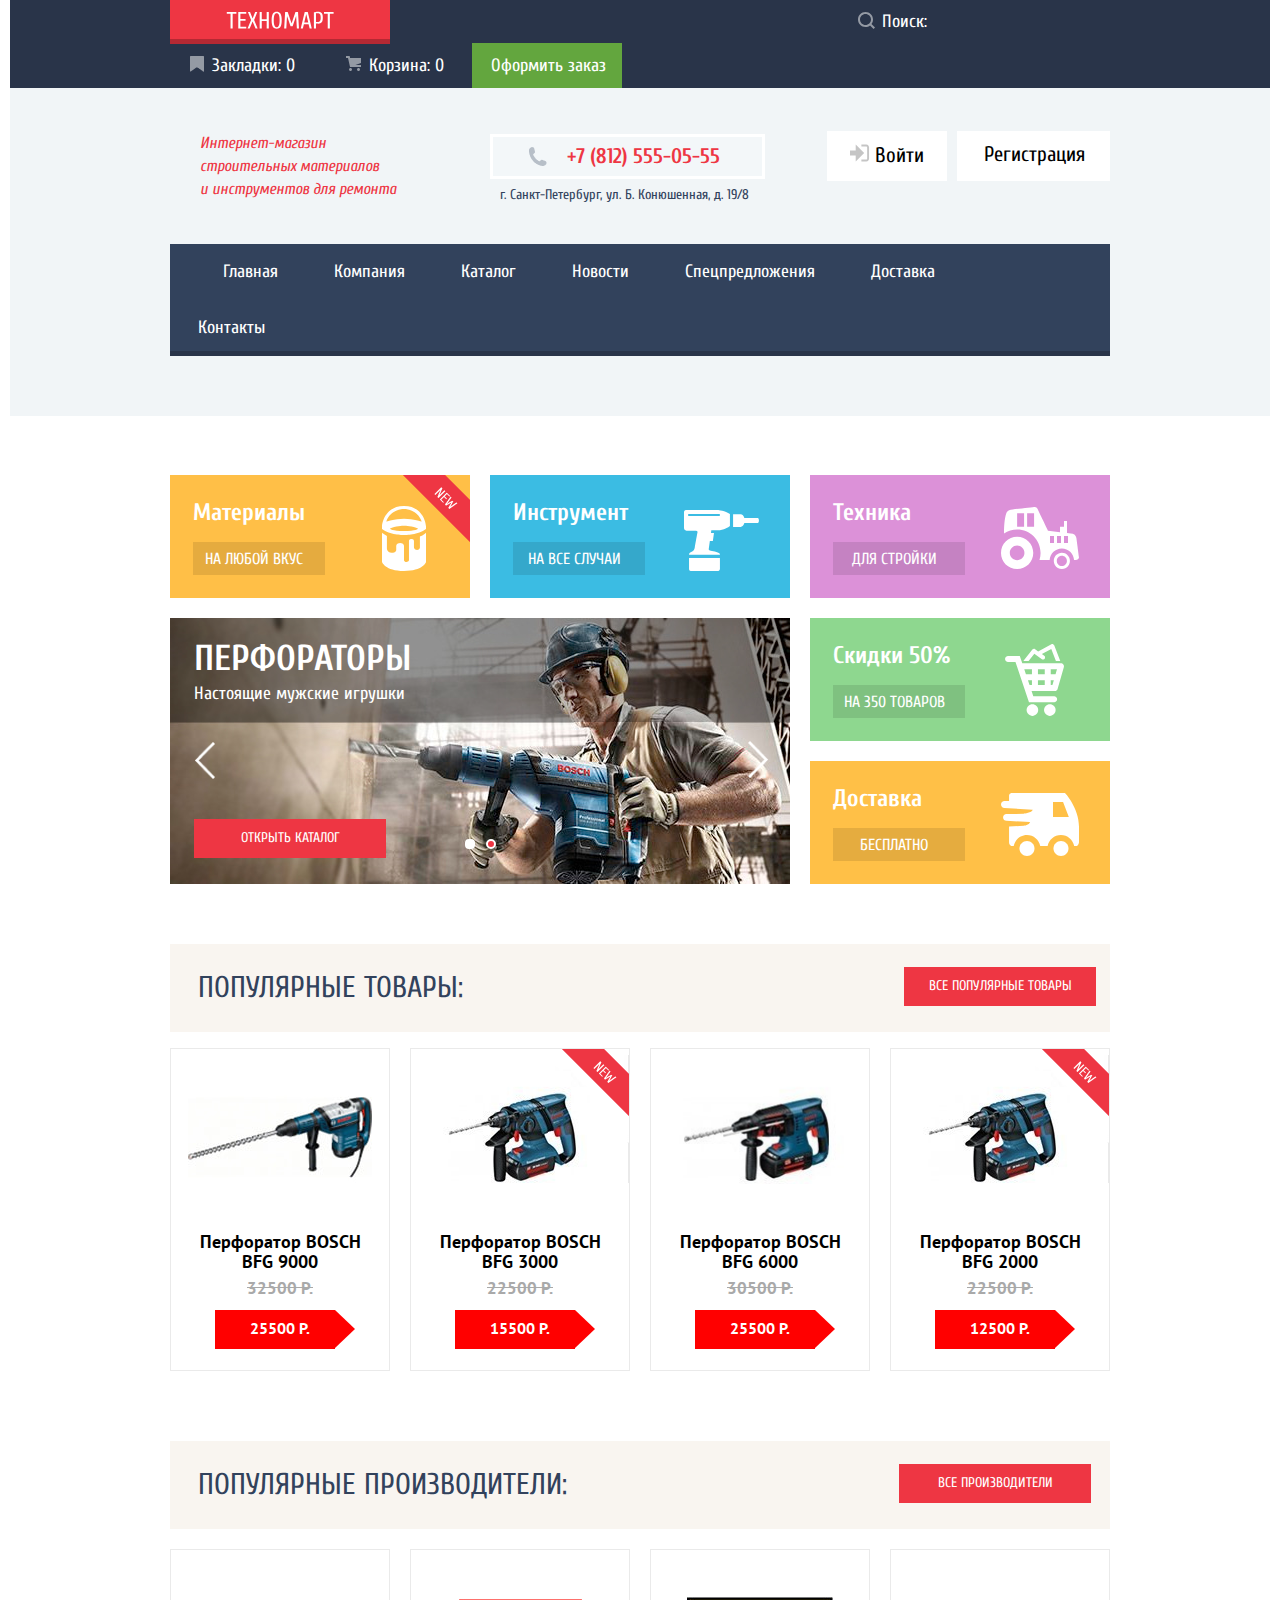
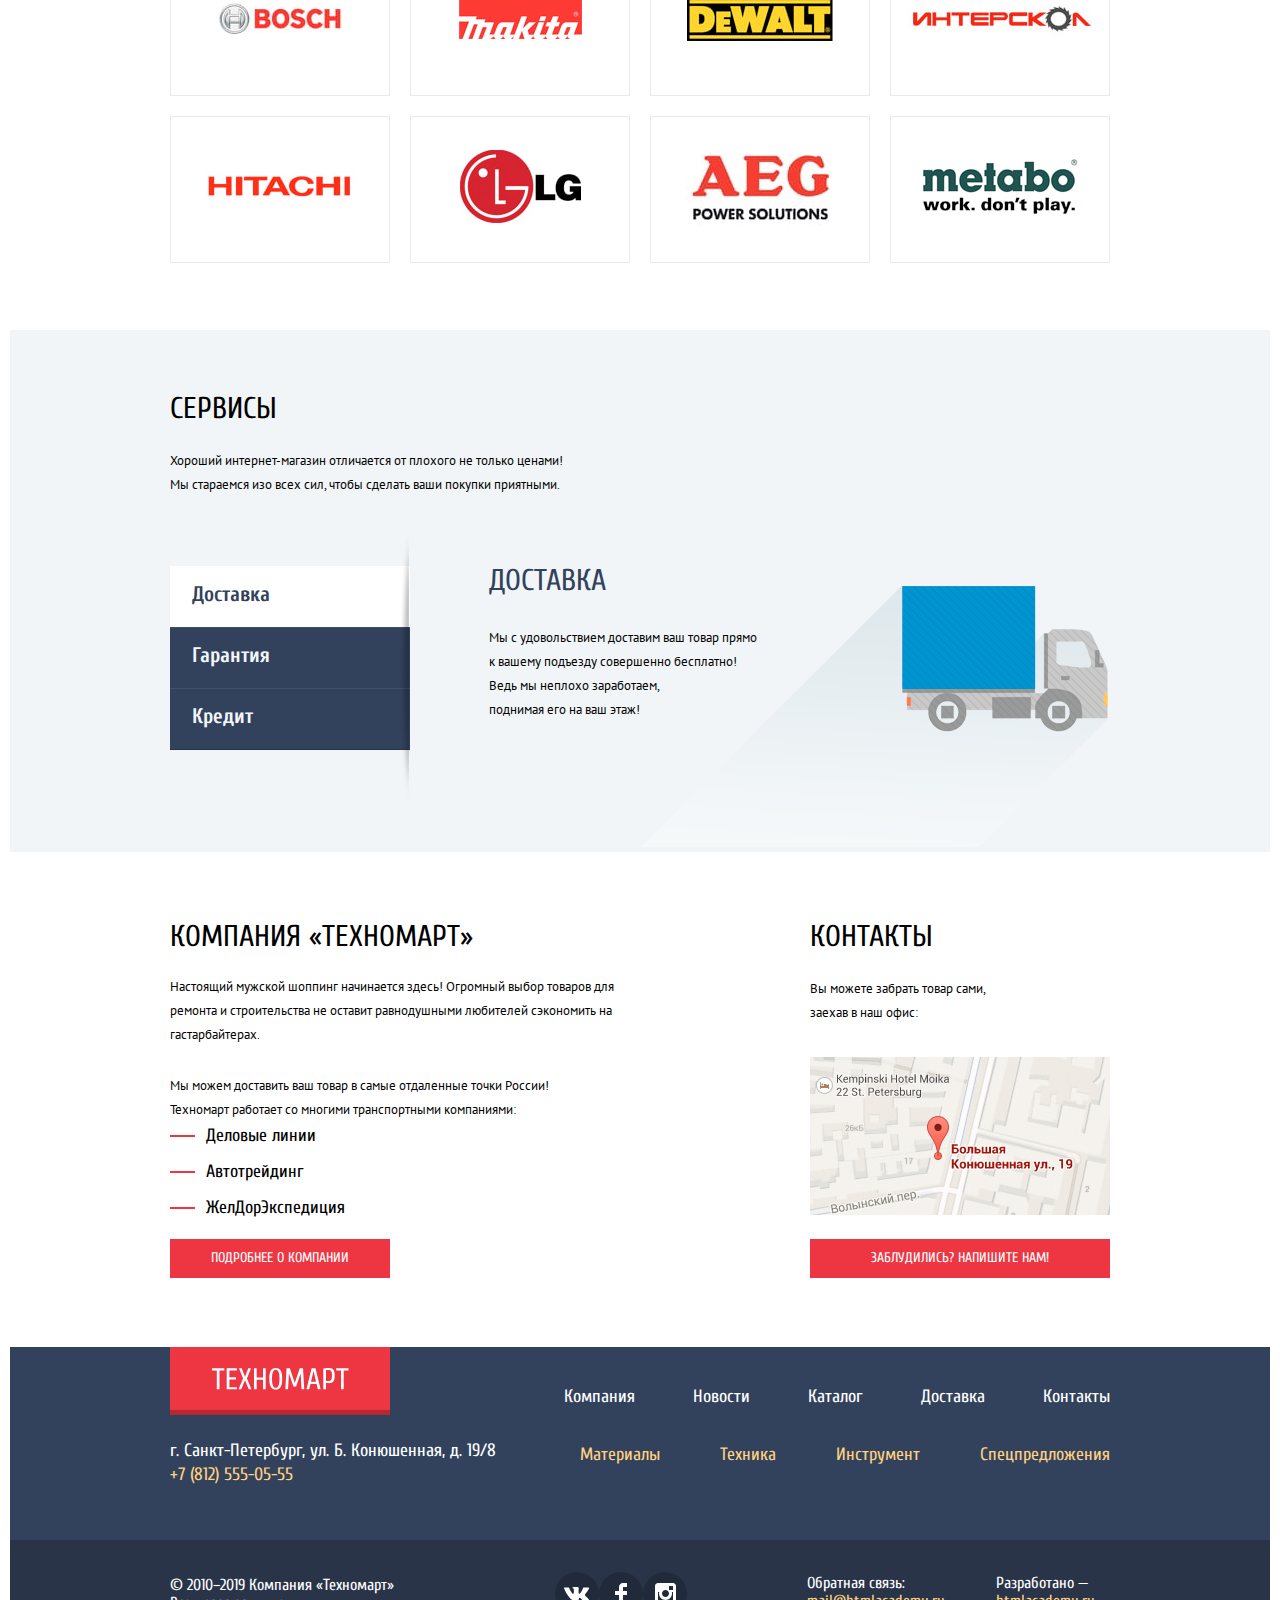
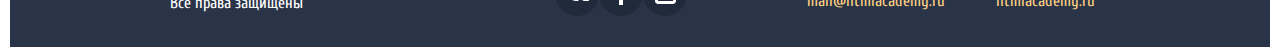
==== commit b3fa9844: "36" ====
--- a/index.html
+++ b/index.html
@@ -6,7 +6,6 @@
     <title>HTML Academy: Техномарт</title>
     <link rel="stylesheet" href="css/normalize.css">
     <link rel="stylesheet" href="css/style.min.css">
-
 
     <link rel="icon" href="favicon.ico">
     <link rel="icon" href="img/favicons/32.svg" type="image/svg+xml">
@@ -262,7 +261,7 @@
               <button class="services-button" type="button" onclick="openService(event, 'Guarantee')">Гарантия</button>
               <button class="services-button" type="button" onclick="openService(event, 'Credit')">Кредит</button>
             </div>
-            <div id="Delivery" class="tabcontent delivery">
+            <div id="Delivery" class="tabcontent deliverys">
               <h3>Доставка</h3>
               <p>Мы с удовольствием доставим ваш товар прямо<br>
                 к вашему подъезду совершенно бесплатно!<br>
--- a/css/style.min.css
+++ b/css/style.min.css
@@ -1 +1 @@
-:root{--header-color:rgba(0,0,0,.0001);--header-logo-color:rgba(0,0,0,.24);--dark-header-color:#293449;--light-header-color:#32425C;--checkout-color:#63A63E;--basic-red:#EE3643;--basic-white:#fff;--basic-black:#000;--button-white:#F3F7F9;--materials:#FFBF47;--instrument:#3BBCE3;--technic:#DC91D8;--discounts:#8ED78F;--delivery:#FFC047;--popular-goods-top-block-color:#F9F5F0;--popular-goods-card-product-color:#EAEAEA;--popular-goods-card-product-old-price-color:#A9A9A9;--services-background-color:#F1F5F7;--service-button-shadow-color:#405069;--footer-center-block-menu:#FFD180;--dark-red:#BA2732;--light-green:#5FBB2D;--dark-green:#367315;--header-login:#3D546F;--light-grey:#C5C5C5;--red-button-bg:#CA2C37;--buy-active:#518534;--modal-bg:#F4F4F4;--modal-button:#F1F1F1;--catalog-heading:#F7F3EC;--filter-hover:#B5B5B5;--filter-button:#E5E5E5;--social-bg:#212A3A;--range-control:#d7dcde;--range-control-green:#00ca74;--range-control-toggle:#ababab;--price-color:#283136;--range-controls:#cfcfcf;--search-button-color:rgba(255,255,255,.5);--search-form-color:rgba(255,255,255,1);--promo-block-item-button-color:rgba(0,0,0,.1);--promo-block-item-button-hover:rgba(197,197,197,.3);--promo-block-item-button-active:rgba(169,169,169,.3)}.page-body{min-width:960px;margin:0;padding:0 10px;font-family:"Cuprum","Arial",sans-serif;font-size:16px;line-height:24px;font-weight:400;color:var(--basic-white);min-height:100%;-webkit-box-sizing:border-box;box-sizing:border-box;display:-ms-grid;display:grid;-ms-grid-rows:-webkit-min-content 1fr -webkit-min-content;-ms-grid-rows:min-content 1fr min-content;grid-template-rows:-webkit-min-content 1fr -webkit-min-content;grid-template-rows:min-content 1fr min-content;-ms-flex-line-pack:start;align-content:start}.wrapper{width:940px;margin:0 auto}p{margin:0 auto}a{text-decoration:none;color:var(--basic-white)}img{max-width:100%;height:auto}li{list-style:none}.visually-hidden{position:absolute;clip:rect(0 0 0 0);width:1px;height:1px;margin:-1px}.clearfix::after{content:"";display:table;clear:both}address{font-style:normal;font-size:18px}.header{background-color:var(--header-color)}.header-top-block{background-color:var(--dark-header-color)}.header-top-block .wrapper{display:-webkit-box;display:-ms-flexbox;display:flex;-ms-flex-wrap:wrap;flex-wrap:wrap;-webkit-box-pack:justify;-ms-flex-pack:justify;justify-content:space-between;color:var(--basic-white)}.header-logo{background-color:var(--basic-red);padding:20px 56px 10px 56px;-webkit-box-shadow:inset 0 -5px 0 var(--header-logo-color);box-shadow:inset 0 -5px 0 var(--header-logo-color);height:23px;margin-top:-9px}.header-logo:active{background:var(--dark-red)}.search-form{position:relative;min-width:269px}.search-button{background-color:var(--dark-header-color);border:none;padding:0;padding-left:17px;padding-top:2px;position:absolute;top:10px}.search-button path{fill:var(--search-button-color)}.search-form input{background-color:var(--dark-header-color);border:none;padding-left:41px;width:100%;height:100%}.search-form input::-webkit-input-placeholder{background-color:var(--dark-header-color);border:none;font-size:18px;color:var(--basic-white)}.search-form input::-moz-placeholder{background-color:var(--dark-header-color);border:none;font-size:18px;color:var(--basic-white)}.search-form input:-ms-input-placeholder{background-color:var(--dark-header-color);border:none;font-size:18px;color:var(--basic-white)}.search-form input::-ms-input-placeholder{background-color:var(--dark-header-color);border:none;font-size:18px;color:var(--basic-white)}.search-form input::placeholder{background-color:var(--dark-header-color);border:none;font-size:18px;color:var(--basic-white)}.search-form path:hover{fill:var(--search-form-color)}.search-form input:focus::-webkit-input-placeholder{background-color:var(--basic-white);color:var(--basic-black);outline:none}.search-form input:focus::-moz-placeholder{background-color:var(--basic-white);color:var(--basic-black);outline:none}.search-form input:focus:-ms-input-placeholder{background-color:var(--basic-white);color:var(--basic-black);outline:none}.search-form input:focus::-ms-input-placeholder{background-color:var(--basic-white);color:var(--basic-black);outline:none}.search-form:focus,.shape-wrapper:focus-within .search-button,.search-form input:focus,.search-form input:focus::placeholder,.search-form:focus .search-button path,.shape-wrapper:focus-within{background-color:var(--basic-white);color:var(--basic-black);outline:none}.search-form:focus-within .search-button-img{fill:red}.shape-wrapper{width:100%;height:100%}.search-form:focus-within path{fill:red}.user-navigation{display:-webkit-box;display:-ms-flexbox;display:flex;-webkit-box-pack:end;-ms-flex-pack:end;justify-content:flex-end;-ms-flex-wrap:wrap;flex-wrap:wrap;margin:0;padding:0;font-size:18px}.user-navigation li{padding:10px 0}user-navigation a{position:relative}.header-bookmarks,.header-basket{position:relative}.header-basket{padding-right:28px;padding-left:48px}.header-bookmarks{padding-right:26px;padding-left:42px}.header-bookmarks-added{background-color:var(--basic-red)}.header-bookmarks::before{content:"";position:absolute;background-image:url(../img/icons/icon-bookmark.png);width:14px;height:16px;left:20px;top:1px;opacity:.5}.header-basket::before{content:"";position:absolute;background-image:url(../img/icons/icon-cart.svg);width:15px;height:15px;left:25px;top:1px;opacity:.5}.header-basket-added{background-color:var(--basic-red)}.header-bookmarks:hover:before,.header-basket:hover:before{opacity:1}.header-bookmarks:active,.header-basket:active{opacity:.5}.header-checkout{padding:12px 16px 12px 19px;background-color:var(--checkout-color);width:150px}.header-checkout:hover{background-color:var(--light-green)}.header-central-block-bg{background-color:var(--services-background-color);padding-bottom:60px}.header-central-block{display:-ms-grid;display:grid;gap:20px;-ms-grid-columns:4fr 20px 4fr 20px 4fr;grid-template-columns:4fr 4fr 4fr;-ms-grid-rows:156px;grid-template-rows:156px;-webkit-box-align:center;-ms-flex-align:center;align-items:center}.header-central-block>*:nth-child(1){-ms-grid-row:1;-ms-grid-column:1}.header-central-block>*:nth-child(2){-ms-grid-row:1;-ms-grid-column:3}.header-central-block>*:nth-child(3){-ms-grid-row:1;-ms-grid-column:5}.header-central-block .header-login,.header-central-block .header-registration,.header-central-block .header-user,.contacts-phone{font-size:21px;line-height:21px;background:var(--button-white);border:3px solid var(--basic-white);position:relative}.header-description{font-style:italic;font-size:16px;line-height:23px;color:var(--basic-red);padding-left:30px;margin:0}.header-contacts{margin-top:16px}.contacts-phone{font-weight:700;color:var(--basic-red);line-height:30px;padding:7px 42px 8px 74px}.contacts-phone::before{content:"";position:absolute;background-image:url(../img/icons/icon-phone.png);width:19px;height:19px;left:35px;top:10px}.contacts-address{font-size:14px;margin-top:5px;padding-top:7px;color:var(--light-header-color);margin-left:10px}.header-authorization{display:-webkit-box;display:-ms-flexbox;display:flex;-webkit-box-pack:end;-ms-flex-pack:end;justify-content:flex-end;-ms-flex-wrap:wrap;flex-wrap:wrap;margin-top:-20px}.header-authorization .header-login,.header-authorization .header-registration,.header-authorization .header-user{color:var(--basic-black);padding-top:10px;padding-bottom:12px}.header-authorization .header-login{padding-right:20px;padding-left:20px;background-color:var(--basic-white)}.header-authorization .header-registration{background-color:var(--basic-white)}.header-login:hover,.header-registration:hover{color:var(--basic-red)}.header-login:hover path{fill:var(--header-login)}.header-login:active,.header-registration:active{color:var(--light-grey)}.header-login:active path{fill:var(--light-grey)}.header-registration{padding-right:22px;padding-left:24px;margin-left:10px}.main-navigation ul{display:-webkit-box;display:-ms-flexbox;display:flex;-ms-flex-wrap:wrap;flex-wrap:wrap;width:100%;background-color:var(--light-header-color);font-size:18px;margin:0;padding:0;list-style:none;min-height:60px;-webkit-box-shadow:inset 0 -5px 0 var(--dark-header-color);box-shadow:inset 0 -5px 0 var(--dark-header-color);-webkit-box-sizing:border-box;box-sizing:border-box}.main-navigation li{display:inline;padding:16px 28px}.main-navigation li:first-child{padding-left:53px}.main-navigation li:last-child{padding-right:56px}.main-navigation a{padding:16px auto}.header-main-navigation li:hover{background-color:var(--dark-header-color)}.header-main-navigation li:active{opacity:.5}.promo-block{display:-ms-grid;display:grid;-ms-grid-columns:1fr 20px 1fr 20px 1fr;grid-template-columns:1fr 1fr 1fr;-ms-grid-rows:123px 20px 123px 20px 123px;grid-template-rows:123px 123px 123px;gap:20px;margin-top:59px;margin-bottom:60px}.promo-block>*:nth-child(1){-ms-grid-row:1;-ms-grid-column:1}.promo-block>*:nth-child(2){-ms-grid-row:1;-ms-grid-column:3}.promo-block>*:nth-child(3){-ms-grid-row:1;-ms-grid-column:5}.promo-block>*:nth-child(4){-ms-grid-row:3;-ms-grid-column:1}.promo-block>*:nth-child(5){-ms-grid-row:3;-ms-grid-column:3}.promo-block>*:nth-child(6){-ms-grid-row:3;-ms-grid-column:5}.promo-block>*:nth-child(7){-ms-grid-row:5;-ms-grid-column:1}.promo-block>*:nth-child(8){-ms-grid-row:5;-ms-grid-column:3}.promo-block>*:nth-child(9){-ms-grid-row:5;-ms-grid-column:5}.slider-content{-ms-grid-column:1;-ms-grid-column-span:2;grid-column:1 / 3;grid-row:2 / -1}.slider-item{width:620px;min-height:266px;background-color:var(--light-header-color)}.slider-1{background-image:url(../img/perforator.jpg)}.slider-2{background-image:url(../img/Object-2.jpg)}.slider-item-top-block{min-height:104px;background:var(--header-logo-color);margin-bottom:18px}.slider-item-top-block h3{font-weight:700;text-transform:uppercase;font-size:36px;line-height:36px;margin:0 24px;padding-top:23px}.slider-item-top-block p{font-size:18px;margin-left:24px;margin-top:5px}.slider-item-button{background-color:var(--basic-black);border:none}.slider-buttons{display:-webkit-box;display:-ms-flexbox;display:flex;-webkit-box-pack:justify;-ms-flex-pack:justify;justify-content:space-between;-ms-flex-wrap:wrap;flex-wrap:wrap;margin-bottom:34px}.button-left{margin-left:18px;background-color:none}.button-rught{margin-right:15px;background-color:none}.red-button-link{width:192px;height:32px;background-color:var(--basic-red);font-size:14px;text-transform:uppercase;text-align:center;padding-top:7px;display:block}.red-button-link:hover{background-color:var(--red-button-bg)}.red-button-link:active{background-color:var(--dark-red)}.red-button-link-slider{margin-left:24px}.promo-block-item{padding-left:23px;padding-top:20px;position:relative;overflow:hidden}.promo-block-item h3{margin:0;margin-top:3px;font-weight:700;font-size:24px;line-height:30px}.promo-block-item-button{display:block;width:122px;min-height:28px;padding-top:5px;margin-top:14px;text-transform:uppercase;text-align:center;background-color:var(--promo-block-item-button-color);padding-right:10px}.promo-block-item-button:hover{background-color:var(--promo-block-item-button-hover)}.promo-block-item-button:active{background-color:var(--promo-block-item-button-active)}.materials{background:var(--materials) url(../img/icons/icon-bucket.svg) no-repeat 83% 54%}.instrument{background:var(--instrument) url(../img/icons/icon-drill.svg) no-repeat 86% 56%}.technic{background:var(--technic) url(../img/icons/icon-tractor.svg) no-repeat 86% 53%}.discounts{background:var(--discounts) url(../img/icons/icon-basket.svg) no-repeat 81% 50%}.delivery{background:var(--delivery) url(../img/icons/icon-truck.svg) no-repeat 86% 53%}.new::after{content:"";position:absolute;background-image:url(../img/icons/new-flag.png);width:70px;height:70px;right:0;top:0;z-index:99999999}.popular-goods{width:100%;min-height:427px}.popular-goods-top-block,.catalog-h1{grid-column:1 / -1;-ms-grid-columns:89px;grid-template-columns:89px;background-color:var(--popular-goods-top-block-color);display:-webkit-box;display:-ms-flexbox;display:flex;-webkit-box-pack:justify;-ms-flex-pack:justify;justify-content:space-between;-ms-flex-wrap:wrap;flex-wrap:wrap;text-align:center;padding-left:28px;padding-right:14px}.popular-goods-top-block h2,.services h2,.tabcontent h3,.about-company h2,.contacts-company h2,.catalog-h1{-webkit-box-sizing:border-box;box-sizing:border-box;font-size:30px;font-weight:400;line-height:30px;color:var(--light-header-color);text-transform:uppercase}.popular-goods-top-block h2{margin-top:29px;margin-bottom:29px}.popular-goods-top-block a{margin-top:23px}.popular-producers a{margin-right:5px}.popular-goods ul,.popular-producers-list{display:-ms-grid;display:grid;-ms-grid-columns:220px 20px 220px 20px 220px 20px 220px;grid-template-columns:220px 220px 220px 220px;-ms-grid-rows:auto;grid-template-rows:auto;gap:20px;padding-left:0}.popular-goods ul>*:nth-child(1),.popular-producers-list>*:nth-child(1){-ms-grid-row:1;-ms-grid-column:1}.popular-goods ul>*:nth-child(2),.popular-producers-list>*:nth-child(2){-ms-grid-row:1;-ms-grid-column:3}.popular-goods ul>*:nth-child(3),.popular-producers-list>*:nth-child(3){-ms-grid-row:1;-ms-grid-column:5}.popular-goods ul>*:nth-child(4),.popular-producers-list>*:nth-child(4){-ms-grid-row:1;-ms-grid-column:7}.popular-goods-card-product{border:1px solid var(--popular-goods-card-product-color);font-family:"PT Sans","Arial",sans-serif;font-weight:700;text-align:center;position:relative;overflow:hidden;padding-bottom:21px}.popular-goods-card-product:hover .popular-goods-card-product-image-back{display:-webkit-box;display:-ms-flexbox;display:flex;-ms-flex-wrap:wrap;flex-wrap:wrap;-webkit-box-orient:vertical;-webkit-box-direction:normal;-ms-flex-direction:column;flex-direction:column;top:0;left:0;position:absolute;background-color:#fff;width:100%;min-height:100px;padding-top:37px;padding-left:43px}.popular-goods-card-product a{display:-webkit-box;display:-ms-flexbox;display:flex;-webkit-box-orient:vertical;-webkit-box-direction:normal;-ms-flex-direction:column;flex-direction:column;-ms-flex-wrap:wrap;flex-wrap:wrap}.popular-goods-card-product-image{vertical-align:middle;display:-webkit-box;display:-ms-flexbox;display:flex;-ms-flex-wrap:wrap;flex-wrap:wrap;-webkit-box-align:start;-ms-flex-align:start;align-items:start;margin-top:6px;-webkit-box-pack:center;-ms-flex-pack:center;justify-content:center;min-height:164px}.popular-goods-card-product-image-back{display:none;position:absolute;left:0;top:0}.buy{padding:10px 7px 10px 22px;background:var(--checkout-color);-webkit-box-shadow:inset 0 -3px 0 var(--dark-green);box-shadow:inset 0 -3px 0 var(--dark-green);border-radius:2px;font-family:"Cuprum","Arial",sans-serif;font-style:normal;font-weight:400;font-size:14px;line-height:18px;text-transform:uppercase;max-width:135px;-webkit-box-sizing:border-box;box-sizing:border-box}.buy::before{content:"";position:absolute;background-image:url(../img/icons/icon-cart.png);width:15px;height:15px;left:70px;top:35%;opacity:.5}.buy:hover{background:var(--light-green);-webkit-box-shadow:inset 0 -3px 0 var(--dark-green);box-shadow:inset 0 -3px 0 var(--dark-green)}.buy:active{background:var(--buy-active);-webkit-box-shadow:inset 0 -3px 0 var(--dark-green);box-shadow:inset 0 -3px 0 var(--dark-green)}.to-bookmarks{border:3px solid var(--checkout-color);color:var(--light-header-color);font-family:"Cuprum","Arial",sans-serif;font-size:14px;line-height:18px;text-transform:uppercase;max-width:135px;-webkit-box-sizing:border-box;box-sizing:border-box;margin-top:10px;padding:7px 24px}.to-bookmarks:hover{border:3px solid var(--light-header-color)}.to-bookmarks:active{border:3px solid var(--light-header-color);opacity:.5}.popular-goods-card-product:hover,.popular-producers-item:hover{-webkit-box-shadow:0 0 12px var(--popular-goods-card-product-color);box-shadow:0 0 12px var(--popular-goods-card-product-color)}.popular-goods-card-product h3{font-size:18px;line-height:20px;color:var(--basic-black);max-width:185px;margin:13px auto 0 auto}.popular-goods-card-product-old-price{font-size:17px;line-height:18px;color:var(--popular-goods-card-product-old-price-color);margin-top:7px;margin-bottom:13px;min-height:18px}.popular-goods-card-product-button{width:120px;margin-left:44px;text-align:left;padding:6px 5px 9px 35px;background-color:red;-webkit-box-sizing:border-box;box-sizing:border-box;position:relative}.popular-goods-card-product-button::after{position:absolute;content:"";border-top:19px solid transparent;border-left:20px solid red;border-bottom:19px solid transparent;top:0;right:-20px}.popular-producers{margin-top:70px}.popular-producers-item{border:1px solid var(--popular-goods-card-product-color);min-height:145px;display:-webkit-box;display:-ms-flexbox;display:flex;-ms-flex-wrap:wrap;flex-wrap:wrap;-webkit-box-align:center;-ms-flex-align:center;align-items:center}.popular-producers-item:active{opacity:.5}.popular-producers-item a{text-align:center;margin:0 auto}.popular-producers-list{margin-top:20px}.services{width:100%;min-height:522px;background-color:var(--services-background-color);color:var(--basic-black);margin-top:67px}.services h2{color:var(--basic-black);padding-top:64px}.services p,.about-company p,.contacts-company p{font-family:"PT Sans","Arial",sans-serif;font-size:13px;line-height:24px;margin-bottom:69px}.services-tab{float:left;width:25%;min-height:183px;position:relative}.services-tab::after{content:"";position:absolute;background-image:url(../img/icons/vertical-shadow.png);width:10px;height:279px;right:-4px;top:-40px}.services-tab button{display:block;background-color:inherit;font-size:21px;font-weight:700;line-height:30px;padding-left:22px;padding-top:13px;padding-bottom:18px;width:102%;border:none;outline:none;text-align:left;cursor:pointer;-webkit-transition:0.3s;-o-transition:0.3s;transition:0.3s;background-color:var(--light-header-color);-webkit-box-shadow:0 1px 0 var(--dark-header-color),inset 0 1px 0 var(--service-button-shadow-color);box-shadow:0 1px 0 var(--dark-header-color),inset 0 1px 0 var(--service-button-shadow-color)}.services-tab button:hover{background:var(--dark-header-color);-webkit-box-shadow:0 1px 0 var(--dark-header-color),inset 0 1px 0 var(--service-button-shadow-color);box-shadow:0 1px 0 var(--dark-header-color),inset 0 1px 0 var(--service-button-shadow-color)}.services-tab button.active{background:var(--basic-white);-webkit-box-shadow:0 1px 0 var(--basic-white);box-shadow:0 1px 0 var(--basic-white);color:var(--light-header-color)}.tabcontent{float:left;padding:0;padding-left:24px;border:1px solid inherit;border-left:none;width:619px;min-height:283px;margin-left:60px}.delivery{background:url(../img/delivery.png) no-repeat 100% 20px}.guarantee{background:url(../img/bg-garanty.png) no-repeat 100% 20px}.credit{background:url(../img/bg-credit.png) no-repeat 100% 20px}.tabcontent h3{margin-top:0}.company-information{color:var(--basic-black);display:-webkit-box;display:-ms-flexbox;display:flex;-ms-flex-wrap:wrap;flex-wrap:wrap;margin-bottom:47px}.about-company{-ms-flex-preferred-size:460px;flex-basis:460px;margin-right:180px}.about-company h2,.contacts-company h2{color:var(--basic-black);padding-top:45px}.about-company h2{margin-bottom:23px}.about-company p,.contacts-company p{margin-bottom:0}.about-company .indent{margin-bottom:27px}.about-company ul{margin:0;margin-top:2px;margin-bottom:7px;padding:0}.about-company li{font-size:18px;padding-bottom:12px;padding-left:36px;background:url(../img/icons/dot.png) no-repeat 0 11px}.about-company .red-button-link{width:220px}.contacts-company .map{width:300px;height:158px;margin-top:32px;margin-bottom:24px}.contacts-company .red-button-link{width:300px}footer{margin-top:22px}.footer-main-block{background-color:var(--light-header-color);min-height:193px}.footer-top-block,.footer-center-block{display:-webkit-box;display:-ms-flexbox;display:flex;-webkit-box-pack:justify;-ms-flex-pack:justify;justify-content:space-between;-ms-flex-wrap:wrap;flex-wrap:wrap}.footer-logo{background-color:var(--basic-red);padding-top:20px;padding-left:41px;-webkit-box-shadow:inset 0 -5px 0 var(--header-logo-color);box-shadow:inset 0 -5px 0 var(--header-logo-color);height:48px;width:179px;margin-right:100px}.footer-navigation,.footer-navigation-second{display:-webkit-box;display:-ms-flexbox;display:flex;-webkit-box-pack:end;-ms-flex-pack:end;justify-content:flex-end;-ms-flex-wrap:wrap;flex-wrap:wrap;padding-left:0;-webkit-box-flex:1;-ms-flex:1 0 30%;flex:1 0 30%;margin:0;margin-top:32px;font-size:18px}.footer-navigation-second li{margin-top:15px;margin-left:60px}.footer-navigation li{margin-top:6px;padding:0 29px 0}.footer-navigation li:last-child{padding-right:0}.footer-navigation li:first-child{padding-left:0}.footer-navigation li:hover,.footer-navigation-second li:hover{-webkit-text-decoration-line:underline;text-decoration-line:underline}.footer-navigation li:active,.footer-navigation-second li:active{opacity:.5;text-decoration:none}.footer-center-block{margin-top:13px}.footer-center-block a{color:var(--footer-center-block-menu);font-size:18px}.footer-center-block ul{margin:0 auto}footer .main-navigation li:first-child,.footer-navigation li:first-child{margin-left:0}.footer-center-block p{margin:0;font-size:18px;color:var(--button-white);margin-right:91px}.footer-contacts{display:-webkit-box;display:-ms-flexbox;display:flex;-webkit-box-orient:vertical;-webkit-box-direction:normal;-ms-flex-direction:column;flex-direction:column;margin-top:11px}.footer-bottom-block{background-color:var(--dark-header-color);min-height:107px}.footer-bottom-block .wrapper{display:-webkit-box;display:-ms-flexbox;display:flex;-webkit-box-pack:justify;-ms-flex-pack:justify;justify-content:space-between;-ms-flex-wrap:wrap;flex-wrap:wrap;-webkit-box-align:center;-ms-flex-align:center;align-items:center}.copyright{margin:0;line-height:18px;margin-top:33px}.social-networks{position:relative;margin-left:43px;width:134px;display:-webkit-box;display:-ms-flexbox;display:flex;-webkit-box-pack:start;-ms-flex-pack:start;justify-content:flex-start;-ms-flex-wrap:wrap;flex-wrap:wrap;margin-top:32px}.links{display:-webkit-box;display:-ms-flexbox;display:flex;-webkit-box-pack:end;-ms-flex-pack:end;justify-content:flex-end;-ms-flex-wrap:wrap;flex-wrap:wrap;margin-right:10px;margin-top:28px}.links a{color:var(--footer-center-block-menu)}.links a:active{color:var(--basic-red)}.links .feedback{line-height:18px}.links .developed{margin-left:51px;margin-right:5px;line-height:18px}.modal{margin:auto;color:var(--basic-black);background-color:var(--basic-white);border-top:7px solid var(--basic-red);-webkit-box-shadow:0 0 12px var(--basic-black);box-shadow:0 0 12px var(--basic-black);position:relative}.modal p{display:-webkit-box;display:-ms-flexbox;display:flex;-ms-flex-wrap:wrap;flex-wrap:wrap;-webkit-box-orient:vertical;-webkit-box-direction:normal;-ms-flex-direction:column;flex-direction:column;margin:0}.form_item{font-size:18px}.modal-map{display:none;height:449px;width:943px;position:fixed;bottom:10%;left:20%}.modal-email{display:none;-webkit-box-sizing:border-box;box-sizing:border-box;height:430px;width:620px;padding-top:46px;padding-left:80px;padding-right:80px;background-image:-webkit-gradient(linear,left top,left bottom,color-stop(74%,var(--basic-white)),color-stop(26%,var(--modal-bg)));background-image:-o-linear-gradient(var(--basic-white) 74%,var(--modal-bg) 26%);background-image:linear-gradient(var(--basic-white) 74%,var(--modal-bg) 26%);position:fixed;bottom:10%;left:30%}.modal-email-top{display:-webkit-box;display:-ms-flexbox;display:flex;-ms-flex-wrap:wrap;flex-wrap:wrap;-webkit-box-pack:justify;-ms-flex-pack:justify;justify-content:space-between}.modal-email-top p{width:220px;margin-bottom:15px}.modal-email-top input{padding:10px;margin-top:10px;border:2px solid var(--light-grey);border-radius:2px}.modal-email-top input::-webkit-input-placeholder{font-size:13px;line-height:24;color:var(--popular-goods-card-product-old-price-color)}.modal-email-top input::-moz-placeholder{font-size:13px;line-height:24;color:var(--popular-goods-card-product-old-price-color)}.modal-email-top input:-ms-input-placeholder{font-size:13px;line-height:24;color:var(--popular-goods-card-product-old-price-color)}.modal-email-top input::-ms-input-placeholder{font-size:13px;line-height:24;color:var(--popular-goods-card-product-old-price-color)}.modal-email-top input::placeholder{font-size:13px;line-height:24;color:var(--popular-goods-card-product-old-price-color)}textarea{height:114px;border:2px solid var(--light-grey);border-radius:2px}textarea::-webkit-input-placeholder{font-size:13px;line-height:24;color:var(--popular-goods-card-product-old-price-color)}textarea::-moz-placeholder{font-size:13px;line-height:24;color:var(--popular-goods-card-product-old-price-color)}textarea:-ms-input-placeholder{font-size:13px;line-height:24;color:var(--popular-goods-card-product-old-price-color)}textarea::-ms-input-placeholder{font-size:13px;line-height:24;color:var(--popular-goods-card-product-old-price-color)}textarea::placeholder{font-size:13px;line-height:24;color:var(--popular-goods-card-product-old-price-color)}.modal .red-button-link{font-size:14px;color:var(--basic-white);text-transform:uppercase;width:460px;margin-top:74px;border:none}.modal-error{-webkit-animation:shake 0.6s;animation:shake 0.6s}.modal-show{display:block;-webkit-animation:bounce 0.6s;animation:bounce 0.6s}.modal-busket{height:282px;width:620px;-webkit-box-sizing:border-box;box-sizing:border-box;position:fixed;bottom:10%;left:30%;padding-top:70px;text-align:center;display:none}.modal-busket p{font-weight:700;font-size:24px;line-height:30px;position:relative;padding-bottom:68px}.modal-busket p::before{content:"";position:absolute;background:url(../img/icons/icon-mark.png);top:-20px;left:82px;width:66px;height:66px}.modal-busket-buttons{display:-webkit-box;display:-ms-flexbox;display:flex;-webkit-box-pack:center;-ms-flex-pack:center;justify-content:center;background:var(--modal-button);padding-bottom:39px}.modal-busket-buttons .red-button-link{width:192px;margin:0;margin-top:36px}.modal-busket-buttons .red-button-link:first-child{margin-right:10px}.modal-busket-buttons .white{background:var(--basic-white);color:var(--basic-black)}.modal-close{position:absolute;top:14px;right:11px;width:22px;height:22px;background-color:transparent;border:0;cursor:pointer}.modal-close::before,.modal-close::after{content:"";position:absolute;top:10px;left:2px;width:19px;height:3px;background-color:var(--basic-red)}.modal-close::before{-webkit-transform:rotate(45deg);-ms-transform:rotate(45deg);transform:rotate(45deg)}.modal-close::after{-webkit-transform:rotate(-45deg);-ms-transform:rotate(-45deg);transform:rotate(-45deg)}.header-authorization .header-user{background:var(--basic-white);padding-left:54px;padding-right:54px}.authorized-user-block{display:-webkit-box;display:-ms-flexbox;display:flex;-webkit-box-orient:horizontal;-webkit-box-direction:normal;-ms-flex-direction:row;flex-direction:row;position:relative}.header-user::before{content:"";position:absolute;background-image:url(../img/icons/icon-man.png);width:20px;height:18px;left:13px;top:10px;opacity:.5}.deauthorization::after{content:"";position:absolute;background-image:url(../img/icons/icon-user.png);width:20px;height:18px;right:20px;top:13px;opacity:.5}.header-user:hover:before,.deauthorization:hover:after{opacity:1}.header-user:active,.deauthorization:active{color:var(--basic-black);opacity:.3}.header-user-links{display:-webkit-box;display:-ms-flexbox;display:flex;-ms-flex-wrap:wrap;flex-wrap:wrap;-webkit-box-pack:center;-ms-flex-pack:center;justify-content:center;margin:0 auto 8px auto;padding:0}.header-user-links a{color:var(--light-header-color)}.header-user-links li{position:relative;margin-right:10px}.header-user-links li:last-child{margin-right:0}.header-user-links a:hover{color:var(--basic-red)}.header-user-links a:active{color:var(--light-grey)}.catalog-authorization{margin-top:15px}.breadcrumbs{display:-webkit-box;display:-ms-flexbox;display:flex;-ms-flex-wrap:wrap;flex-wrap:wrap;margin:20px auto;padding:0;font-family:"PT Sans","Arial",sans-serif;font-size:13px;line-height:18px;text-transform:uppercase}.breadcrumbs a{font-size:13px;line-height:18px;color:var(--basic-black);text-transform:uppercase}.breadcrumbs li{margin-right:18px}.breadcrumbs li:last-child{margin-right:0}.catalog-h1{padding-top:29px;padding-bottom:29px}.catalog{color:var(--basic-black);display:-ms-grid;display:grid;-ms-grid-columns:220px 20px 1fr;grid-template-columns:220px 1fr;-ms-grid-rows:38px 1fr;grid-template-rows:38px 1fr;-ms-flex-line-pack:start;align-content:start;-webkit-column-gap:20px;-moz-column-gap:20px;column-gap:20px}.catalog>*:nth-child(1){-ms-grid-row:1;-ms-grid-column:1}.catalog>*:nth-child(2){-ms-grid-row:1;-ms-grid-column:3}.catalog>*:nth-child(3){-ms-grid-row:2;-ms-grid-column:1}.catalog>*:nth-child(4){-ms-grid-row:2;-ms-grid-column:3}.catalog-heading{background:var(--catalog-heading);text-transform:uppercase;padding-top:10px;padding-bottom:10px;padding-left:18px;padding-right:14px;font-family:"PT Sans","Arial",sans-serif;font-size:13px;line-height:18px}.catalog-filter{-ms-grid-row:1;grid-row:1;-ms-grid-column:1;grid-column:1}.catalog-sorting{-ms-grid-row:1;grid-row:1;-ms-grid-column:2;grid-column:2;display:-webkit-box;display:-ms-flexbox;display:flex;-ms-flex-wrap:wrap;flex-wrap:wrap;-webkit-box-pack:justify;-ms-flex-pack:justify;justify-content:space-between;margin:0;margin-bottom:28px;min-height:38px;-webkit-box-sizing:border-box;box-sizing:border-box}.catalog-sorting p{margin:0}.catalog-filters{grid-row:2 / -1;-ms-grid-column:1;grid-column:1}.catalog-items{grid-row:2 / -1;-ms-grid-column:2;grid-column:2}.catalog-items h3{margin:8px auto}.catalog-direction{padding-left:46px}.catalog-direction .active{margin-top:6px}.direction-left{-webkit-transform:rotate(-180deg);-ms-transform:rotate(-180deg);transform:rotate(-180deg);cursor:pointer}.direction-left path,.direction-right path{fill:var(--light-grey)}.direction-right{margin-left:18px;cursor:pointer}.direction-left:hover path,.direction-right:hover path{fill:var(--basic-black)}.active{color:var(--basic-red)}.active path{fill:var(--basic-red)}.sorting-items{color:var(--light-grey);margin:0;display:-webkit-box;display:-ms-flexbox;display:flex;-ms-flex-wrap:wrap;flex-wrap:wrap;-webkit-box-pack:end;-ms-flex-pack:end;justify-content:flex-end}.sorting-items a{color:var(--light-grey)}.sorting-items:hover,.sorting-items:hover .active{color:var(--basic-black)}.sorting{margin-left:68px;cursor:pointer;background-image:-webkit-gradient(linear,left top,right top,color-stop(50%,red),color-stop(50%,transparent));background-image:-o-linear-gradient(left,red 50%,transparent 50%);background-image:linear-gradient(to right,red 50%,transparent 50%);background-position:0 1.3em;background-repeat:repeat-x;background-size:2px 1px}.sorting:hover{background-image:-webkit-gradient(linear,left top,left bottom,from(red),to(red));background-image:-o-linear-gradient(red,red);background-image:linear-gradient(red,red);background-position:0 1.3em;background-repeat:no-repeat;background-size:100% 1px}.sorting:active{background:none;color:var(--basic-red)}.sorting.active{background:none}.catalog-items-list,.catalog-pagination{display:-webkit-box;display:-ms-flexbox;display:flex;-ms-flex-wrap:wrap;flex-wrap:wrap;padding:0;margin-top:30px;margin-bottom:50px}.catalog-items .popular-goods-card-product{-webkit-box-sizing:border-box;box-sizing:border-box;margin-right:18px;margin-bottom:19px;position:relative;width:220px}.catalog-items .popular-goods-card-product:nth-child(3n){margin-right:0}.catalog-items .popular-goods-card-product-button{color:var(--basic-white)}.catalog-filters legend{font-weight:700;font-size:17px;line-height:30px;text-transform:uppercase;font-family:"PT Sans","Arial",sans-serif;margin-left:2px}.filter-item{margin:0;padding:0;border:none;margin-top:15px;padding-bottom:25px;border-bottom:1px solid var(--promo-block-item-button-color)}.range-filter{width:220px;margin-top:13px}.range-controls{height:41px;background-color:var(--modal-button);border-radius:5px;margin-bottom:5px;padding-top:39px;padding-right:20px;padding-left:20px;position:relative}.range-controls .scale{height:2px;background:var(--range-control)}.range-controls .bar{width:70%;height:2px;background:var(--range-control-green)}.range-controls .toggle{position:absolute;top:31px;left:0;width:4px;height:4px;padding:0;border:8px solid var(--basic-white);background-color:var(--range-control-toggle);border-radius:50%;-webkit-box-shadow:0 2px 1px 0 var(--range-controls);box-shadow:0 2px 1px 0 var(--range-controls);cursor:pointer}.range-controls .toggle-min{left:18px}.range-controls .toggle-max{left:160px}.price-controls{display:-webkit-box;display:-ms-flexbox;display:flex;-webkit-box-pack:justify;-ms-flex-pack:justify;justify-content:space-between}.price-controls label{text-transform:uppercase;font-size:16px}.price-controls input{-webkit-box-sizing:border-box;box-sizing:border-box;width:95px;padding:10px;text-align:center;color:var(--price-color);border:none;border-radius:5px;background:var(--modal-button);font-family:"PT Sans","Arial",sans-serif;font-size:17px;line-height:18px}.producers,.power-supply{border:none;margin-top:18px;margin-left:-1px;padding:0;font-family:"PT Sans","Arial",sans-serif;font-size:15px;line-height:19px;text-transform:uppercase}.producers ul,.power-supply ul{padding:0;margin:0;margin-top:18px;padding-bottom:27px;border-bottom:1px solid var(--promo-block-item-button-color)}.power-supply ul{border-bottom:none;margin-top:25px}.producers li,.power-supply li{margin-bottom:20px;font-family:"PT Sans","Arial",sans-serif;font-size:15px;line-height:19px;text-transform:uppercase}.producers li:last-child{margin-bottom:0}.filter-option label,.filter-input-radio+label{position:relative;display:block;cursor:pointer;-webkit-user-select:none;-moz-user-select:none;-ms-user-select:none;user-select:none;padding-left:35px}.filter-input-checkbox+label::before{content:"";position:absolute;left:2px;top:0;width:18px;height:18px;border:2px solid var(--light-grey);border-radius:5px}.filter-input-checkbox:checked+label::after{content:"";position:absolute;top:0;left:2px;width:22px;height:17px;background:url(../img/icons/check-mark.svg)}.filter-input-radio+label::before{content:"";position:absolute;left:0;top:-2px;width:15px;height:15px;border:5px solid var(--light-grey);border-radius:50%}.filter-input-radio:checked+label::after{content:"";position:absolute;top:6px;left:8px;width:9px;height:9px;background-color:var(--light-grey);border-radius:50%}.filter-input-radio:hover+label::before{border:5px solid var(--filter-hover)}.filter-input-radio:hover+label::after{background-color:var(--filter-hover)}.filter-input-radio:disabled+label::before,.filter-input-radio:disabled+label::after,.filter-input-checkbox:disabled+label::before,.filter-input-checkbox:disabled:checked+label::after,.producers label:disabled,.power-supply label:disabled{opacity:.4}.filter-button{font-family:"PT Sans","Arial",sans-serif;font-size:13px;line-height:18px;text-transform:uppercase;width:220px;background:var(--basic-white);border:1px solid var(--filter-button);-webkit-box-sizing:border-box;box-sizing:border-box;padding:auto;min-height:38px;cursor:pointer}.catalog-pagination{margin-bottom:65px;margin-top:-14px}.catalog-pagination a{font-family:"PT Sans","Arial",sans-serif;font-size:13px;line-height:18px;text-transform:uppercase;color:var(--basic-black);width:38px;height:38px;padding:10px 15px;background:var(--basic-white);border:1px solid var(--filter-button);-webkit-box-sizing:border-box;box-sizing:border-box;border-radius:2px;margin-right:10px}.catalog-pagination .pagination-next{padding:10px 30px}.catalog-pagination a:active{border:1px solid var(--basic-red)}.catalog-pagination .active{background:var(--basic-red);color:var(--basic-white)}.catalog-description{color:var(--basic-black);background:var(--services-background-color);padding-top:42px;padding-bottom:46px}.catalog-description h2{font-size:30px;line-height:30px;text-transform:uppercase;font-weight:400}.catalog-description p{font-family:"PT Sans","Arial",sans-serif;font-size:13px;line-height:24px}.social-networks a{height:44px;width:44px;border-radius:50%;background:var(--social-bg);background-position:center;display:-webkit-box;display:-ms-flexbox;display:flex;-webkit-box-align:center;-ms-flex-align:center;align-items:center;-webkit-box-pack:center;-ms-flex-pack:center;justify-content:center}.social-networks a:hover,.social-networks a:active{background:var(--basic-red);}.slider-bottom-block{display:flex;justify-content:flex-start}.slider-dots-list{display:flex;flex-direction:row;margin-left:79px}.slider-dots-item{display:block;width:10px;height:10px;border-radius:4px;margin-right:11px;margin-top:20px;background-color:var(--basic-white);cursor:pointer}.slider-dots-item.active{width:10px;height:10px;border-radius:50%;border:2px solid var(--basic-white);text-align:center;background:var(--basic-red);box-sizing:border-box}.tabcontent .red-button-link{margin-top:-42px;border-radius:3px}.services-button{color:var(--button-white)}@-webkit-keyframes bounce{0%{-webkit-transform:translateY(-2000px);transform:translateY(-2000px)}70%{-webkit-transform:translateY(30px);transform:translateY(30px)}90%{-webkit-transform:translateY(-10px);transform:translateY(-10px)}100%{-webkit-transform:translateY(0);transform:translateY(0)}}@keyframes bounce{0%{-webkit-transform:translateY(-2000px);transform:translateY(-2000px)}70%{-webkit-transform:translateY(30px);transform:translateY(30px)}90%{-webkit-transform:translateY(-10px);transform:translateY(-10px)}100%{-webkit-transform:translateY(0);transform:translateY(0)}}@-webkit-keyframes shake{0%,100%{-webkit-transform:translateX(0);transform:translateX(0)}10%,30%,50%,70%,90%{-webkit-transform:translateX(-10px);transform:translateX(-10px)}20%,40%,60%,80%{-webkit-transform:translateX(10px);transform:translateX(10px)}}@keyframes shake{0%,100%{-webkit-transform:translateX(0);transform:translateX(0)}10%,30%,50%,70%,90%{-webkit-transform:translateX(-10px);transform:translateX(-10px)}20%,40%,60%,80%{-webkit-transform:translateX(10px);transform:translateX(10px)}}+:root{--header-color:rgba(0, 0, 0, 0.0001);--header-logo-color:rgba(0, 0, 0, 0.24);--dark-header-color:#293449;--light-header-color:#32425C;--checkout-color:#63A63E;--basic-red:#EE3643;--basic-white:#ffffff;--basic-black:#000000;--button-white:#F3F7F9;--materials:#FFBF47;--instrument:#3BBCE3;--technic:#DC91D8;--discounts:#8ED78F;--delivery:#FFC047;--popular-goods-top-block-color:#F9F5F0;--popular-goods-card-product-color:#EAEAEA;--popular-goods-card-product-old-price-color:#A9A9A9;--services-background-color:#F1F5F7;--service-button-shadow-color:#405069;--footer-center-block-menu:#FFD180;--dark-red:#BA2732;--light-green:#5FBB2D;--dark-green:#367315;--header-login:#3D546F;--light-grey:#C5C5C5;--red-button-bg:#CA2C37;--buy-active:#518534;--modal-bg:#F4F4F4;--modal-button:#F1F1F1;--catalog-heading:#F7F3EC;--filter-hover:#B5B5B5;--filter-button:#E5E5E5;--social-bg:#212A3A;--range-control:#d7dcde;--range-control-green:#00ca74;--range-control-toggle:#ababab;--price-color:#283136;--range-controls:#cfcfcf;--search-button-color:rgba(255, 255, 255, 0.5);--search-form-color:rgba(255, 255, 255, 1);--promo-block-item-button-color:rgba(0, 0, 0, 0.1);--promo-block-item-button-hover:rgba(197,197,197,0.3);--promo-block-item-button-active:rgba(169,169,169,0.3)}.page-body{min-width:960px;margin:0;padding:0 10px;font-family:Cuprum,Arial,sans-serif;font-size:16px;line-height:24px;font-weight:400;color:var(--basic-white);min-height:100%;-webkit-box-sizing:border-box;box-sizing:border-box;display:-ms-grid;display:grid;-ms-grid-rows:-webkit-min-content 1fr -webkit-min-content;-ms-grid-rows:min-content 1fr min-content;grid-template-rows:-webkit-min-content 1fr -webkit-min-content;grid-template-rows:min-content 1fr min-content;-ms-flex-line-pack:start;align-content:start}.wrapper{width:940px;margin:0 auto}p{margin:0 auto}a{text-decoration:none;color:var(--basic-white)}img{max-width:100%;height:auto}li{list-style:none}.visually-hidden{position:absolute;clip:rect(0 0 0 0);width:1px;height:1px;margin:-1px}.clearfix::after{content:"";display:table;clear:both}address{font-style:normal;font-size:18px}.header{background-color:var(--header-color)}.header-top-block{background-color:var(--dark-header-color)}.header-top-block .wrapper{display:-webkit-box;display:-ms-flexbox;display:flex;-ms-flex-wrap:wrap;flex-wrap:wrap;-webkit-box-pack:justify;-ms-flex-pack:justify;justify-content:space-between;color:var(--basic-white)}.header-logo{background-color:var(--basic-red);padding:20px 56px 10px 56px;-webkit-box-shadow:inset 0 -5px 0 var(--header-logo-color);box-shadow:inset 0 -5px 0 var(--header-logo-color);height:23px;margin-top:-9px}.header-logo:active{background:var(--dark-red)}.search-form{position:relative;min-width:269px}.search-button{background-color:var(--dark-header-color);border:none;padding:0;padding-left:17px;padding-top:2px;position:absolute;top:10px}.search-button path{fill:var(--search-button-color)}.search-form input{background-color:var(--dark-header-color);border:none;padding-left:41px;width:100%;height:100%}.search-form input::-webkit-input-placeholder{background-color:var(--dark-header-color);border:none;font-size:18px;color:var(--basic-white)}.search-form input::-moz-placeholder{background-color:var(--dark-header-color);border:none;font-size:18px;color:var(--basic-white)}.search-form input:-ms-input-placeholder{background-color:var(--dark-header-color);border:none;font-size:18px;color:var(--basic-white)}.search-form input::-ms-input-placeholder{background-color:var(--dark-header-color);border:none;font-size:18px;color:var(--basic-white)}.search-form input::placeholder{background-color:var(--dark-header-color);border:none;font-size:18px;color:var(--basic-white)}.search-form path:hover{fill:var(--search-form-color)}.search-form input:focus::-webkit-input-placeholder{background-color:var(--basic-white);color:var(--basic-black);outline:0}.search-form input:focus::-moz-placeholder{background-color:var(--basic-white);color:var(--basic-black);outline:0}.search-form input:focus:-ms-input-placeholder{background-color:var(--basic-white);color:var(--basic-black);outline:0}.search-form input:focus::-ms-input-placeholder{background-color:var(--basic-white);color:var(--basic-black);outline:0}.search-form input:focus,.search-form input:focus::placeholder,.search-form:focus,.search-form:focus .search-button path,.shape-wrapper:focus-within,.shape-wrapper:focus-within .search-button{background-color:var(--basic-white);color:var(--basic-black);outline:0}.search-form:focus-within .search-button-img{fill:red}.shape-wrapper{width:100%;height:100%}.search-form:focus-within path{fill:red}.user-navigation{display:-webkit-box;display:-ms-flexbox;display:flex;-webkit-box-pack:end;-ms-flex-pack:end;justify-content:flex-end;-ms-flex-wrap:wrap;flex-wrap:wrap;margin:0;padding:0;font-size:18px}.user-navigation li{padding:10px 0}user-navigation a{position:relative}.header-basket,.header-bookmarks{position:relative}.header-basket{padding-right:28px;padding-left:48px}.header-bookmarks{padding-right:26px;padding-left:42px}.header-bookmarks-added{background-color:var(--basic-red)}.header-bookmarks::before{content:"";position:absolute;background-image:url(../img/icons/icon-bookmark.png);width:14px;height:16px;left:20px;top:1px;opacity:.5}.header-basket::before{content:"";position:absolute;background-image:url(../img/icons/icon-cart.svg);width:15px;height:15px;left:25px;top:1px;opacity:.5}.header-basket-added{background-color:var(--basic-red)}.header-basket:hover:before,.header-bookmarks:hover:before{opacity:1}.header-basket:active,.header-bookmarks:active{opacity:.5}.header-checkout{padding:12px 16px 12px 19px;background-color:var(--checkout-color);width:150px}.header-checkout:hover{background-color:var(--light-green)}.header-central-block-bg{background-color:var(--services-background-color);padding-bottom:60px}.header-central-block{display:-ms-grid;display:grid;gap:20px;-ms-grid-columns:4fr 20px 4fr 20px 4fr;grid-template-columns:4fr 4fr 4fr;-ms-grid-rows:156px;grid-template-rows:156px;-webkit-box-align:center;-ms-flex-align:center;align-items:center}.header-central-block>:nth-child(1){-ms-grid-row:1;-ms-grid-column:1}.header-central-block>:nth-child(2){-ms-grid-row:1;-ms-grid-column:3}.header-central-block>:nth-child(3){-ms-grid-row:1;-ms-grid-column:5}.contacts-phone,.header-central-block .header-login,.header-central-block .header-registration,.header-central-block .header-user{font-size:21px;line-height:21px;background:var(--button-white);border:3px solid var(--basic-white);position:relative}.header-description{font-style:italic;font-size:16px;line-height:23px;color:var(--basic-red);padding-left:30px;margin:0}.header-contacts{margin-top:16px}.contacts-phone{font-weight:700;color:var(--basic-red);line-height:30px;padding:7px 42px 8px 74px}.contacts-phone::before{content:"";position:absolute;background-image:url(../img/icons/icon-phone.png);width:19px;height:19px;left:35px;top:10px}.contacts-address{font-size:14px;margin-top:5px;padding-top:7px;color:var(--light-header-color);margin-left:10px}.header-authorization{display:-webkit-box;display:-ms-flexbox;display:flex;-webkit-box-pack:end;-ms-flex-pack:end;justify-content:flex-end;-ms-flex-wrap:wrap;flex-wrap:wrap;margin-top:-20px}.header-authorization .header-login,.header-authorization .header-registration,.header-authorization .header-user{color:var(--basic-black);padding-top:10px;padding-bottom:12px}.header-authorization .header-login{padding-right:20px;padding-left:20px;background-color:var(--basic-white)}.header-authorization .header-registration{background-color:var(--basic-white)}.header-login:hover,.header-registration:hover{color:var(--basic-red)}.header-login:hover path{fill:var(--header-login)}.header-login:active,.header-registration:active{color:var(--light-grey)}.header-login:active path{fill:var(--light-grey)}.header-registration{padding-right:22px;padding-left:24px;margin-left:10px}.main-navigation ul{display:-webkit-box;display:-ms-flexbox;display:flex;-ms-flex-wrap:wrap;flex-wrap:wrap;width:100%;background-color:var(--light-header-color);font-size:18px;margin:0;padding:0;list-style:none;min-height:60px;-webkit-box-shadow:inset 0 -5px 0 var(--dark-header-color);box-shadow:inset 0 -5px 0 var(--dark-header-color);-webkit-box-sizing:border-box;box-sizing:border-box}.main-navigation li{display:inline;padding:16px 28px}.main-navigation li:first-child{padding-left:53px}.main-navigation li:last-child{padding-right:56px}.main-navigation a{padding:16px auto}.header-main-navigation li:hover{background-color:var(--dark-header-color)}.header-main-navigation li:active{opacity:.5}.promo-block{display:-ms-grid;display:grid;-ms-grid-columns:1fr 20px 1fr 20px 1fr;grid-template-columns:1fr 1fr 1fr;-ms-grid-rows:123px 20px 123px 20px 123px;grid-template-rows:123px 123px 123px;gap:20px;margin-top:59px;margin-bottom:60px}.promo-block>:nth-child(1){-ms-grid-row:1;-ms-grid-column:1}.promo-block>:nth-child(2){-ms-grid-row:1;-ms-grid-column:3}.promo-block>:nth-child(3){-ms-grid-row:1;-ms-grid-column:5}.promo-block>:nth-child(4){-ms-grid-row:3;-ms-grid-column:1}.promo-block>:nth-child(5){-ms-grid-row:3;-ms-grid-column:3}.promo-block>:nth-child(6){-ms-grid-row:3;-ms-grid-column:5}.promo-block>:nth-child(7){-ms-grid-row:5;-ms-grid-column:1}.promo-block>:nth-child(8){-ms-grid-row:5;-ms-grid-column:3}.promo-block>:nth-child(9){-ms-grid-row:5;-ms-grid-column:5}.slider-content{-ms-grid-column:1;-ms-grid-column-span:2;grid-column:1/3;grid-row:2/-1}.slider-item{width:620px;min-height:266px;background-color:var(--light-header-color)}.slider-1{background-image:url(../img/perforator.jpg)}.slider-2{background-image:url(../img/Object-2.jpg)}.slider-item-top-block{min-height:104px;background:var(--header-logo-color);margin-bottom:18px}.slider-item-top-block h3{font-weight:700;text-transform:uppercase;font-size:36px;line-height:36px;margin:0 24px;padding-top:23px}.slider-item-top-block p{font-size:18px;margin-left:24px;margin-top:5px}.slider-item-button{background-color:var(--header-color);border:none}.slider-buttons{display:-webkit-box;display:-ms-flexbox;display:flex;-webkit-box-pack:justify;-ms-flex-pack:justify;justify-content:space-between;-ms-flex-wrap:wrap;flex-wrap:wrap;margin-bottom:34px}.slider-buttons .button-left{margin-left:18px;background-color:none}.slider-buttons .button-rught{margin-right:15px;background-color:none}.red-button-link{width:192px;height:32px;background-color:var(--basic-red);font-size:14px;text-transform:uppercase;text-align:center;padding-top:7px;display:block}.red-button-link:hover{background-color:var(--red-button-bg)}.red-button-link:active{background-color:var(--dark-red)}.red-button-link-slider{margin-left:24px}.promo-block-item{padding-left:23px;padding-top:20px;position:relative;overflow:hidden}.promo-block-item h3{margin:0;margin-top:3px;font-weight:700;font-size:24px;line-height:30px}.promo-block-item-button{display:block;width:122px;min-height:28px;padding-top:5px;margin-top:14px;text-transform:uppercase;text-align:center;background-color:var(--promo-block-item-button-color);padding-right:10px}.promo-block-item-button:hover{background-color:var(--promo-block-item-button-hover)}.promo-block-item-button:active{background-color:var(--promo-block-item-button-active)}.materials{background:var(--materials) url(../img/icons/icon-bucket.svg) no-repeat 83% 54%}.instrument{background:var(--instrument) url(../img/icons/icon-drill.svg) no-repeat 86% 56%}.technic{background:var(--technic) url(../img/icons/icon-tractor.svg) no-repeat 86% 53%}.discounts{background:var(--discounts) url(../img/icons/icon-basket.svg) no-repeat 81% 50%}.delivery{background:var(--delivery) url(../img/icons/icon-truck.svg) no-repeat 86% 53%}.new::after{content:"";position:absolute;background-image:url(../img/icons/new-flag.png);width:70px;height:70px;right:0;top:0;z-index:99999999}.popular-goods{width:100%;min-height:427px}.catalog-h1,.popular-goods-top-block{grid-column:1/-1;-ms-grid-columns:89px;grid-template-columns:89px;background-color:var(--popular-goods-top-block-color);display:-webkit-box;display:-ms-flexbox;display:flex;-webkit-box-pack:justify;-ms-flex-pack:justify;justify-content:space-between;-ms-flex-wrap:wrap;flex-wrap:wrap;text-align:center;padding-left:28px;padding-right:14px}.about-company h2,.catalog-h1,.contacts-company h2,.popular-goods-top-block h2,.services h2,.tabcontent h3{-webkit-box-sizing:border-box;box-sizing:border-box;font-size:30px;font-weight:400;line-height:30px;color:var(--light-header-color);text-transform:uppercase}.popular-goods-top-block h2{margin-top:29px;margin-bottom:29px}.popular-goods-top-block a{margin-top:23px}.popular-producers a{margin-right:5px}.popular-goods ul,.popular-producers-list{display:-ms-grid;display:grid;-ms-grid-columns:220px 20px 220px 20px 220px 20px 220px;grid-template-columns:220px 220px 220px 220px;-ms-grid-rows:auto;grid-template-rows:auto;gap:20px;padding-left:0}.popular-goods ul>:nth-child(1),.popular-producers-list>:nth-child(1){-ms-grid-row:1;-ms-grid-column:1}.popular-goods ul>:nth-child(2),.popular-producers-list>:nth-child(2){-ms-grid-row:1;-ms-grid-column:3}.popular-goods ul>:nth-child(3),.popular-producers-list>:nth-child(3){-ms-grid-row:1;-ms-grid-column:5}.popular-goods ul>:nth-child(4),.popular-producers-list>:nth-child(4){-ms-grid-row:1;-ms-grid-column:7}.popular-goods-card-product{border:1px solid var(--popular-goods-card-product-color);font-family:"PT Sans",Arial,sans-serif;font-weight:700;text-align:center;position:relative;overflow:hidden;padding-bottom:21px}.popular-goods-card-product:hover .popular-goods-card-product-image-back{display:-webkit-box;display:-ms-flexbox;display:flex;-ms-flex-wrap:wrap;flex-wrap:wrap;-webkit-box-orient:vertical;-webkit-box-direction:normal;-ms-flex-direction:column;flex-direction:column;top:0;left:0;position:absolute;background-color:#fff;width:100%;min-height:100px;padding-top:37px;padding-left:43px}.popular-goods-card-product a{display:-webkit-box;display:-ms-flexbox;display:flex;-webkit-box-orient:vertical;-webkit-box-direction:normal;-ms-flex-direction:column;flex-direction:column;-ms-flex-wrap:wrap;flex-wrap:wrap}.popular-goods-card-product-image{vertical-align:middle;display:-webkit-box;display:-ms-flexbox;display:flex;-ms-flex-wrap:wrap;flex-wrap:wrap;-webkit-box-align:start;-ms-flex-align:start;align-items:start;margin-top:6px;-webkit-box-pack:center;-ms-flex-pack:center;justify-content:center;min-height:164px}.popular-goods-card-product-image-back{display:none;position:absolute;left:0;top:0}.buy{padding:10px 7px 10px 22px;background:var(--checkout-color);-webkit-box-shadow:inset 0 -3px 0 var(--dark-green);box-shadow:inset 0 -3px 0 var(--dark-green);border-radius:2px;font-family:Cuprum,Arial,sans-serif;font-style:normal;font-weight:400;font-size:14px;line-height:18px;text-transform:uppercase;max-width:135px;-webkit-box-sizing:border-box;box-sizing:border-box}.buy::before{content:"";position:absolute;background-image:url(../img/icons/icon-cart.png);width:15px;height:15px;left:70px;top:35%;opacity:.5}.buy:hover{background:var(--light-green);-webkit-box-shadow:inset 0 -3px 0 var(--dark-green);box-shadow:inset 0 -3px 0 var(--dark-green)}.buy:active{background:var(--buy-active);-webkit-box-shadow:inset 0 -3px 0 var(--dark-green);box-shadow:inset 0 -3px 0 var(--dark-green)}.to-bookmarks{border:3px solid var(--checkout-color);color:var(--light-header-color);font-family:Cuprum,Arial,sans-serif;font-size:14px;line-height:18px;text-transform:uppercase;max-width:135px;-webkit-box-sizing:border-box;box-sizing:border-box;margin-top:10px;padding:7px 24px}.to-bookmarks:hover{border:3px solid var(--light-header-color)}.to-bookmarks:active{border:3px solid var(--light-header-color);opacity:.5}.popular-goods-card-product:hover,.popular-producers-item:hover{-webkit-box-shadow:0 0 12px var(--popular-goods-card-product-color);box-shadow:0 0 12px var(--popular-goods-card-product-color)}.popular-goods-card-product h3{font-size:18px;line-height:20px;color:var(--basic-black);max-width:185px;margin:13px auto 0 auto}.popular-goods-card-product-old-price{font-size:17px;line-height:18px;color:var(--popular-goods-card-product-old-price-color);margin-top:7px;margin-bottom:13px;min-height:18px}.popular-goods-card-product-button{width:120px;margin-left:44px;text-align:left;padding:6px 5px 9px 35px;background-color:red;-webkit-box-sizing:border-box;box-sizing:border-box;position:relative}.popular-goods-card-product-button::after{position:absolute;content:"";border-top:19px solid transparent;border-left:20px solid red;border-bottom:19px solid transparent;top:0;right:-20px}.popular-producers{margin-top:70px}.popular-producers-item{border:1px solid var(--popular-goods-card-product-color);min-height:145px;display:-webkit-box;display:-ms-flexbox;display:flex;-ms-flex-wrap:wrap;flex-wrap:wrap;-webkit-box-align:center;-ms-flex-align:center;align-items:center}.popular-producers-item:active{opacity:.5}.popular-producers-item a{text-align:center;margin:0 auto}.popular-producers-list{margin-top:20px}.services{width:100%;min-height:522px;background-color:var(--services-background-color);color:var(--basic-black);margin-top:67px}.services h2{color:var(--basic-black);padding-top:64px}.about-company p,.contacts-company p,.services p{font-family:"PT Sans",Arial,sans-serif;font-size:13px;line-height:24px;margin-bottom:69px}.services-tab{float:left;width:25%;min-height:183px;position:relative}.services-tab::after{content:"";position:absolute;background-image:url(../img/icons/vertical-shadow.png);width:10px;height:279px;right:-4px;top:-40px}.services-tab button{display:block;background-color:inherit;font-size:21px;font-weight:700;line-height:30px;padding-left:22px;padding-top:13px;padding-bottom:18px;width:102%;border:none;outline:0;text-align:left;cursor:pointer;-webkit-transition:.3s;-o-transition:.3s;transition:.3s;background-color:var(--light-header-color);-webkit-box-shadow:0 1px 0 var(--dark-header-color),inset 0 1px 0 var(--service-button-shadow-color);box-shadow:0 1px 0 var(--dark-header-color),inset 0 1px 0 var(--service-button-shadow-color)}.services-tab button:hover{background:var(--dark-header-color);-webkit-box-shadow:0 1px 0 var(--dark-header-color),inset 0 1px 0 var(--service-button-shadow-color);box-shadow:0 1px 0 var(--dark-header-color),inset 0 1px 0 var(--service-button-shadow-color)}.services-tab button.active{background:var(--basic-white);-webkit-box-shadow:0 1px 0 var(--basic-white);box-shadow:0 1px 0 var(--basic-white);color:var(--light-header-color)}.tabcontent{float:left;padding:0;padding-left:24px;border:1px solid inherit;border-left:none;width:619px;min-height:283px;margin-left:60px}.deliverys{background:url(../img/delivery.png) no-repeat 100% 20px}.guarantee{background:url(../img/bg-garanty.png) no-repeat 100% 20px}.credit{background:url(../img/bg-credit.png) no-repeat 100% 20px}.tabcontent h3{margin-top:0}.company-information{color:var(--basic-black);display:-webkit-box;display:-ms-flexbox;display:flex;-ms-flex-wrap:wrap;flex-wrap:wrap;margin-bottom:47px}.about-company{-ms-flex-preferred-size:460px;flex-basis:460px;margin-right:180px}.about-company h2,.contacts-company h2{color:var(--basic-black);padding-top:45px}.about-company h2{margin-bottom:23px}.about-company p,.contacts-company p{margin-bottom:0}.about-company .indent{margin-bottom:27px}.about-company ul{margin:0;margin-top:2px;margin-bottom:7px;padding:0}.about-company li{font-size:18px;padding-bottom:12px;padding-left:36px;background:url(../img/icons/dot.png) no-repeat 0 11px}.about-company .red-button-link{width:220px}.contacts-company .map{width:300px;height:158px;margin-top:32px;margin-bottom:24px}.contacts-company .red-button-link{width:300px}footer{margin-top:22px}.footer-main-block{background-color:var(--light-header-color);min-height:193px}.footer-center-block,.footer-top-block{display:-webkit-box;display:-ms-flexbox;display:flex;-webkit-box-pack:justify;-ms-flex-pack:justify;justify-content:space-between;-ms-flex-wrap:wrap;flex-wrap:wrap}.footer-logo{background-color:var(--basic-red);padding-top:20px;padding-left:41px;-webkit-box-shadow:inset 0 -5px 0 var(--header-logo-color);box-shadow:inset 0 -5px 0 var(--header-logo-color);height:48px;width:179px;margin-right:100px}.footer-navigation,.footer-navigation-second{display:-webkit-box;display:-ms-flexbox;display:flex;-webkit-box-pack:end;-ms-flex-pack:end;justify-content:flex-end;-ms-flex-wrap:wrap;flex-wrap:wrap;padding-left:0;-webkit-box-flex:1;-ms-flex:1 0 30%;flex:1 0 30%;margin:0;margin-top:32px;font-size:18px}.footer-navigation-second li{margin-top:15px;margin-left:60px}.footer-navigation li{margin-top:6px;padding:0 29px 0}.footer-navigation li:last-child{padding-right:0}.footer-navigation li:first-child{padding-left:0}.footer-navigation li:hover,.footer-navigation-second li:hover{-webkit-text-decoration-line:underline;text-decoration-line:underline}.footer-navigation li:active,.footer-navigation-second li:active{opacity:.5;text-decoration:none}.footer-center-block{margin-top:13px}.footer-center-block a{color:var(--footer-center-block-menu);font-size:18px}.footer-center-block ul{margin:0 auto}.footer-navigation li:first-child,footer .main-navigation li:first-child{margin-left:0}.footer-center-block p{margin:0;font-size:18px;color:var(--button-white);margin-right:91px}.footer-contacts{display:-webkit-box;display:-ms-flexbox;display:flex;-webkit-box-orient:vertical;-webkit-box-direction:normal;-ms-flex-direction:column;flex-direction:column;margin-top:11px}.footer-bottom-block{background-color:var(--dark-header-color);min-height:107px}.footer-bottom-block .wrapper{display:-webkit-box;display:-ms-flexbox;display:flex;-webkit-box-pack:justify;-ms-flex-pack:justify;justify-content:space-between;-ms-flex-wrap:wrap;flex-wrap:wrap;-webkit-box-align:center;-ms-flex-align:center;align-items:center}.copyright{margin:0;line-height:18px;margin-top:33px}.social-networks{position:relative;margin-left:43px;width:134px;display:-webkit-box;display:-ms-flexbox;display:flex;-webkit-box-pack:start;-ms-flex-pack:start;justify-content:flex-start;-ms-flex-wrap:wrap;flex-wrap:wrap;margin-top:32px}.links{display:-webkit-box;display:-ms-flexbox;display:flex;-webkit-box-pack:end;-ms-flex-pack:end;justify-content:flex-end;-ms-flex-wrap:wrap;flex-wrap:wrap;margin-right:10px;margin-top:28px}.links a{color:var(--footer-center-block-menu)}.links a:active{color:var(--basic-red)}.links .feedback{line-height:18px}.links .developed{margin-left:51px;margin-right:5px;line-height:18px}.modal{margin:auto;color:var(--basic-black);background-color:var(--basic-white);border-top:7px solid var(--basic-red);-webkit-box-shadow:0 0 12px var(--basic-black);box-shadow:0 0 12px var(--basic-black);position:relative}.modal p{display:-webkit-box;display:-ms-flexbox;display:flex;-ms-flex-wrap:wrap;flex-wrap:wrap;-webkit-box-orient:vertical;-webkit-box-direction:normal;-ms-flex-direction:column;flex-direction:column;margin:0}.form_item{font-size:18px}.modal-map{display:none;height:449px;width:943px;position:fixed;bottom:10%;left:20%}.modal-email{display:none;-webkit-box-sizing:border-box;box-sizing:border-box;height:430px;width:620px;padding-top:46px;padding-left:80px;padding-right:80px;background-image:-webkit-gradient(linear,left top,left bottom,color-stop(74%,var(--basic-white)),color-stop(26%,var(--modal-bg)));background-image:-o-linear-gradient(var(--basic-white) 74%,var(--modal-bg) 26%);background-image:linear-gradient(var(--basic-white) 74%,var(--modal-bg) 26%);position:fixed;bottom:10%;left:30%}.modal-email-top{display:-webkit-box;display:-ms-flexbox;display:flex;-ms-flex-wrap:wrap;flex-wrap:wrap;-webkit-box-pack:justify;-ms-flex-pack:justify;justify-content:space-between}.modal-email-top p{width:220px;margin-bottom:15px}.modal-email-top input{padding:10px;margin-top:10px;border:2px solid var(--light-grey);border-radius:2px}.modal-email-top input::-webkit-input-placeholder{font-size:13px;line-height:24;color:var(--popular-goods-card-product-old-price-color)}.modal-email-top input::-moz-placeholder{font-size:13px;line-height:24;color:var(--popular-goods-card-product-old-price-color)}.modal-email-top input:-ms-input-placeholder{font-size:13px;line-height:24;color:var(--popular-goods-card-product-old-price-color)}.modal-email-top input::-ms-input-placeholder{font-size:13px;line-height:24;color:var(--popular-goods-card-product-old-price-color)}.modal-email-top input::placeholder{font-size:13px;line-height:24;color:var(--popular-goods-card-product-old-price-color)}textarea{height:114px;border:2px solid var(--light-grey);border-radius:2px}textarea::-webkit-input-placeholder{font-size:13px;line-height:24;color:var(--popular-goods-card-product-old-price-color)}textarea::-moz-placeholder{font-size:13px;line-height:24;color:var(--popular-goods-card-product-old-price-color)}textarea:-ms-input-placeholder{font-size:13px;line-height:24;color:var(--popular-goods-card-product-old-price-color)}textarea::-ms-input-placeholder{font-size:13px;line-height:24;color:var(--popular-goods-card-product-old-price-color)}textarea::placeholder{font-size:13px;line-height:24;color:var(--popular-goods-card-product-old-price-color)}.modal .red-button-link{font-size:14px;color:var(--basic-white);text-transform:uppercase;width:460px;margin-top:74px;border:none}.modal-error{-webkit-animation:shake .6s;animation:shake .6s}.modal-show{display:block;-webkit-animation:bounce .6s;animation:bounce .6s}.modal-busket{height:282px;width:620px;-webkit-box-sizing:border-box;box-sizing:border-box;position:fixed;bottom:10%;left:30%;padding-top:70px;text-align:center;display:none}.modal-busket p{font-weight:700;font-size:24px;line-height:30px;position:relative;padding-bottom:68px}.modal-busket p::before{content:"";position:absolute;background:url(../img/icons/icon-mark.png);top:-20px;left:82px;width:66px;height:66px}.modal-busket-buttons{display:-webkit-box;display:-ms-flexbox;display:flex;-webkit-box-pack:center;-ms-flex-pack:center;justify-content:center;background:var(--modal-button);padding-bottom:39px}.modal-busket-buttons .red-button-link{width:192px;margin:0;margin-top:36px}.modal-busket-buttons .red-button-link:first-child{margin-right:10px}.modal-busket-buttons .white{background:var(--basic-white);color:var(--basic-black)}.modal-close{position:absolute;top:14px;right:11px;width:22px;height:22px;background-color:transparent;border:0;cursor:pointer}.modal-close::after,.modal-close::before{content:"";position:absolute;top:10px;left:2px;width:19px;height:3px;background-color:var(--basic-red)}.modal-close::before{-webkit-transform:rotate(45deg);-ms-transform:rotate(45deg);transform:rotate(45deg)}.modal-close::after{-webkit-transform:rotate(-45deg);-ms-transform:rotate(-45deg);transform:rotate(-45deg)}.header-authorization .header-user{background:var(--basic-white);padding-left:54px;padding-right:54px}.authorized-user-block{display:-webkit-box;display:-ms-flexbox;display:flex;-webkit-box-orient:horizontal;-webkit-box-direction:normal;-ms-flex-direction:row;flex-direction:row;position:relative}.header-user::before{content:"";position:absolute;background-image:url(../img/icons/icon-man.png);width:20px;height:18px;left:13px;top:10px;opacity:.5}.deauthorization::after{content:"";position:absolute;background-image:url(../img/icons/icon-user.png);width:20px;height:18px;right:20px;top:13px;opacity:.5}.deauthorization:hover:after,.header-user:hover:before{opacity:1}.deauthorization:active,.header-user:active{color:var(--basic-black);opacity:.3}.header-user-links{display:-webkit-box;display:-ms-flexbox;display:flex;-ms-flex-wrap:wrap;flex-wrap:wrap;-webkit-box-pack:center;-ms-flex-pack:center;justify-content:center;margin:0 auto 8px auto;padding:0}.header-user-links a{color:var(--light-header-color)}.header-user-links li{position:relative;margin-right:10px}.header-user-links li:last-child{margin-right:0}.header-user-links a:hover{color:var(--basic-red)}.header-user-links a:active{color:var(--light-grey)}.catalog-authorization{margin-top:15px}.breadcrumbs{display:-webkit-box;display:-ms-flexbox;display:flex;-ms-flex-wrap:wrap;flex-wrap:wrap;margin:20px auto;padding:0;font-family:"PT Sans",Arial,sans-serif;font-size:13px;line-height:18px;text-transform:uppercase}.breadcrumbs a{font-size:13px;line-height:18px;color:var(--basic-black);text-transform:uppercase}.breadcrumbs li{margin-right:18px}.breadcrumbs li:last-child{margin-right:0}.catalog-h1{padding-top:29px;padding-bottom:29px}.catalog{color:var(--basic-black);display:-ms-grid;display:grid;-ms-grid-columns:220px 20px 1fr;grid-template-columns:220px 1fr;-ms-grid-rows:38px 1fr;grid-template-rows:38px 1fr;-ms-flex-line-pack:start;align-content:start;-webkit-column-gap:20px;-moz-column-gap:20px;column-gap:20px}.catalog>:nth-child(1){-ms-grid-row:1;-ms-grid-column:1}.catalog>:nth-child(2){-ms-grid-row:1;-ms-grid-column:3}.catalog>:nth-child(3){-ms-grid-row:2;-ms-grid-column:1}.catalog>:nth-child(4){-ms-grid-row:2;-ms-grid-column:3}.catalog-heading{background:var(--catalog-heading);text-transform:uppercase;padding-top:10px;padding-bottom:10px;padding-left:18px;padding-right:14px;font-family:"PT Sans",Arial,sans-serif;font-size:13px;line-height:18px}.catalog-filter{-ms-grid-row:1;grid-row:1;-ms-grid-column:1;grid-column:1}.catalog-sorting{-ms-grid-row:1;grid-row:1;-ms-grid-column:2;grid-column:2;display:-webkit-box;display:-ms-flexbox;display:flex;-ms-flex-wrap:wrap;flex-wrap:wrap;-webkit-box-pack:justify;-ms-flex-pack:justify;justify-content:space-between;margin:0;margin-bottom:28px;min-height:38px;-webkit-box-sizing:border-box;box-sizing:border-box}.catalog-sorting p{margin:0}.catalog-filters{grid-row:2/-1;-ms-grid-column:1;grid-column:1}.catalog-items{grid-row:2/-1;-ms-grid-column:2;grid-column:2}.catalog-items h3{margin:8px auto}.catalog-direction{padding-left:46px}.catalog-direction .active{margin-top:6px}.direction-left{-webkit-transform:rotate(-180deg);-ms-transform:rotate(-180deg);transform:rotate(-180deg);cursor:pointer}.direction-left path,.direction-right path{fill:var(--light-grey)}.direction-right{margin-left:18px;cursor:pointer}.direction-left:hover path,.direction-right:hover path{fill:var(--basic-black)}.active{color:var(--basic-red)}.active path{fill:var(--basic-red)}.sorting-items{color:var(--light-grey);margin:0;display:-webkit-box;display:-ms-flexbox;display:flex;-ms-flex-wrap:wrap;flex-wrap:wrap;-webkit-box-pack:end;-ms-flex-pack:end;justify-content:flex-end}.sorting-items a{color:var(--light-grey)}.sorting-items:hover,.sorting-items:hover .active{color:var(--basic-black)}.sorting{margin-left:68px;cursor:pointer;background-image:-webkit-gradient(linear,left top,right top,color-stop(50%,red),color-stop(50%,transparent));background-image:-o-linear-gradient(left,red 50%,transparent 50%);background-image:linear-gradient(to right,red 50%,transparent 50%);background-position:0 1.3em;background-repeat:repeat-x;background-size:2px 1px}.sorting:hover{background-image:-webkit-gradient(linear,left top,left bottom,from(red),to(red));background-image:-o-linear-gradient(red,red);background-image:linear-gradient(red,red);background-position:0 1.3em;background-repeat:no-repeat;background-size:100% 1px}.sorting:active{background:0 0;color:var(--basic-red)}.sorting.active{background:0 0}.catalog-items-list,.catalog-pagination{display:-webkit-box;display:-ms-flexbox;display:flex;-ms-flex-wrap:wrap;flex-wrap:wrap;padding:0;margin-top:30px;margin-bottom:50px}.catalog-items .popular-goods-card-product{-webkit-box-sizing:border-box;box-sizing:border-box;margin-right:18px;margin-bottom:19px;position:relative;width:220px}.catalog-items .popular-goods-card-product:nth-child(3n){margin-right:0}.catalog-items .popular-goods-card-product-button{color:var(--basic-white)}.catalog-filters legend{font-weight:700;font-size:17px;line-height:30px;text-transform:uppercase;font-family:"PT Sans",Arial,sans-serif;margin-left:2px}.filter-item{margin:0;padding:0;border:none;margin-top:15px;padding-bottom:25px;border-bottom:1px solid var(--promo-block-item-button-color)}.range-filter{width:220px;margin-top:13px}.range-controls{height:41px;background-color:var(--modal-button);border-radius:5px;margin-bottom:5px;padding-top:39px;padding-right:20px;padding-left:20px;position:relative}.range-controls .scale{height:2px;background:var(--range-control)}.range-controls .bar{width:70%;height:2px;background:var(--range-control-green)}.range-controls .toggle{position:absolute;top:31px;left:0;width:4px;height:4px;padding:0;border:8px solid var(--basic-white);background-color:var(--range-control-toggle);border-radius:50%;-webkit-box-shadow:0 2px 1px 0 var(--range-controls);box-shadow:0 2px 1px 0 var(--range-controls);cursor:pointer}.range-controls .toggle-min{left:18px}.range-controls .toggle-max{left:160px}.price-controls{display:-webkit-box;display:-ms-flexbox;display:flex;-webkit-box-pack:justify;-ms-flex-pack:justify;justify-content:space-between}.price-controls label{text-transform:uppercase;font-size:16px}.price-controls input{-webkit-box-sizing:border-box;box-sizing:border-box;width:95px;padding:10px;text-align:center;color:var(--price-color);border:none;border-radius:5px;background:var(--modal-button);font-family:"PT Sans",Arial,sans-serif;font-size:17px;line-height:18px}.power-supply,.producers{border:none;margin-top:18px;margin-left:-1px;padding:0;font-family:"PT Sans",Arial,sans-serif;font-size:15px;line-height:19px;text-transform:uppercase}.power-supply ul,.producers ul{padding:0;margin:0;margin-top:18px;padding-bottom:27px;border-bottom:1px solid var(--promo-block-item-button-color)}.power-supply ul{border-bottom:none;margin-top:25px}.power-supply li,.producers li{margin-bottom:20px;font-family:"PT Sans",Arial,sans-serif;font-size:15px;line-height:19px;text-transform:uppercase}.producers li:last-child{margin-bottom:0}.filter-input-radio+label,.filter-option label{position:relative;display:block;cursor:pointer;-webkit-user-select:none;-moz-user-select:none;-ms-user-select:none;user-select:none;padding-left:35px}.filter-input-checkbox+label::before{content:"";position:absolute;left:2px;top:0;width:18px;height:18px;border:2px solid var(--light-grey);border-radius:5px}.filter-input-checkbox:checked+label::after{content:"";position:absolute;top:0;left:2px;width:22px;height:17px;background:url(../img/icons/check-mark.svg)}.filter-input-radio+label::before{content:"";position:absolute;left:0;top:-2px;width:15px;height:15px;border:5px solid var(--light-grey);border-radius:50%}.filter-input-radio:checked+label::after{content:"";position:absolute;top:6px;left:8px;width:9px;height:9px;background-color:var(--light-grey);border-radius:50%}.filter-input-radio:hover+label::before{border:5px solid var(--filter-hover)}.filter-input-radio:hover+label::after{background-color:var(--filter-hover)}.filter-input-checkbox:disabled+label::before,.filter-input-checkbox:disabled:checked+label::after,.filter-input-radio:disabled+label::after,.filter-input-radio:disabled+label::before,.power-supply label:disabled,.producers label:disabled{opacity:.4}.filter-button{font-family:"PT Sans",Arial,sans-serif;font-size:13px;line-height:18px;text-transform:uppercase;width:220px;background:var(--basic-white);border:1px solid var(--filter-button);-webkit-box-sizing:border-box;box-sizing:border-box;padding:auto;min-height:38px;cursor:pointer}.catalog-pagination{margin-bottom:65px;margin-top:-14px}.catalog-pagination a{font-family:"PT Sans",Arial,sans-serif;font-size:13px;line-height:18px;text-transform:uppercase;color:var(--basic-black);width:38px;height:38px;padding:10px 15px;background:var(--basic-white);border:1px solid var(--filter-button);-webkit-box-sizing:border-box;box-sizing:border-box;border-radius:2px;margin-right:10px}.catalog-pagination .pagination-next{padding:10px 30px}.catalog-pagination a:active{border:1px solid var(--basic-red)}.catalog-pagination .active{background:var(--basic-red);color:var(--basic-white)}.catalog-description{color:var(--basic-black);background:var(--services-background-color);padding-top:42px;padding-bottom:46px}.catalog-description h2{font-size:30px;line-height:30px;text-transform:uppercase;font-weight:400}.catalog-description p{font-family:"PT Sans",Arial,sans-serif;font-size:13px;line-height:24px}.social-networks a{height:44px;width:44px;border-radius:50%;background:var(--social-bg);background-position:center;display:-webkit-box;display:-ms-flexbox;display:flex;-webkit-box-align:center;-ms-flex-align:center;align-items:center;-webkit-box-pack:center;-ms-flex-pack:center;justify-content:center}.social-networks a:active,.social-networks a:hover{background:var(--basic-red)}.slider-bottom-block{display:flex;justify-content:flex-start}.slider-dots-list{display:flex;flex-direction:row;margin-left:79px}.slider-dots-item{display:block;width:10px;height:10px;border-radius:4px;margin-right:11px;margin-top:20px;background-color:var(--basic-white);cursor:pointer}.slider-dots-item.active{width:10px;height:10px;border-radius:50%;border:2px solid var(--basic-white);text-align:center;background:var(--basic-red);box-sizing:border-box}.tabcontent .red-button-link{margin-top:-42px;border-radius:3px}.services-button{color:var(--button-white)}@-webkit-keyframes bounce{0%{-webkit-transform:translateY(-2000px);transform:translateY(-2000px)}70%{-webkit-transform:translateY(30px);transform:translateY(30px)}90%{-webkit-transform:translateY(-10px);transform:translateY(-10px)}100%{-webkit-transform:translateY(0);transform:translateY(0)}}@keyframes bounce{0%{-webkit-transform:translateY(-2000px);transform:translateY(-2000px)}70%{-webkit-transform:translateY(30px);transform:translateY(30px)}90%{-webkit-transform:translateY(-10px);transform:translateY(-10px)}100%{-webkit-transform:translateY(0);transform:translateY(0)}}@-webkit-keyframes shake{0%,100%{-webkit-transform:translateX(0);transform:translateX(0)}10%,30%,50%,70%,90%{-webkit-transform:translateX(-10px);transform:translateX(-10px)}20%,40%,60%,80%{-webkit-transform:translateX(10px);transform:translateX(10px)}}@keyframes shake{0%,100%{-webkit-transform:translateX(0);transform:translateX(0)}10%,30%,50%,70%,90%{-webkit-transform:translateX(-10px);transform:translateX(-10px)}20%,40%,60%,80%{-webkit-transform:translateX(10px);transform:translateX(10px)}}